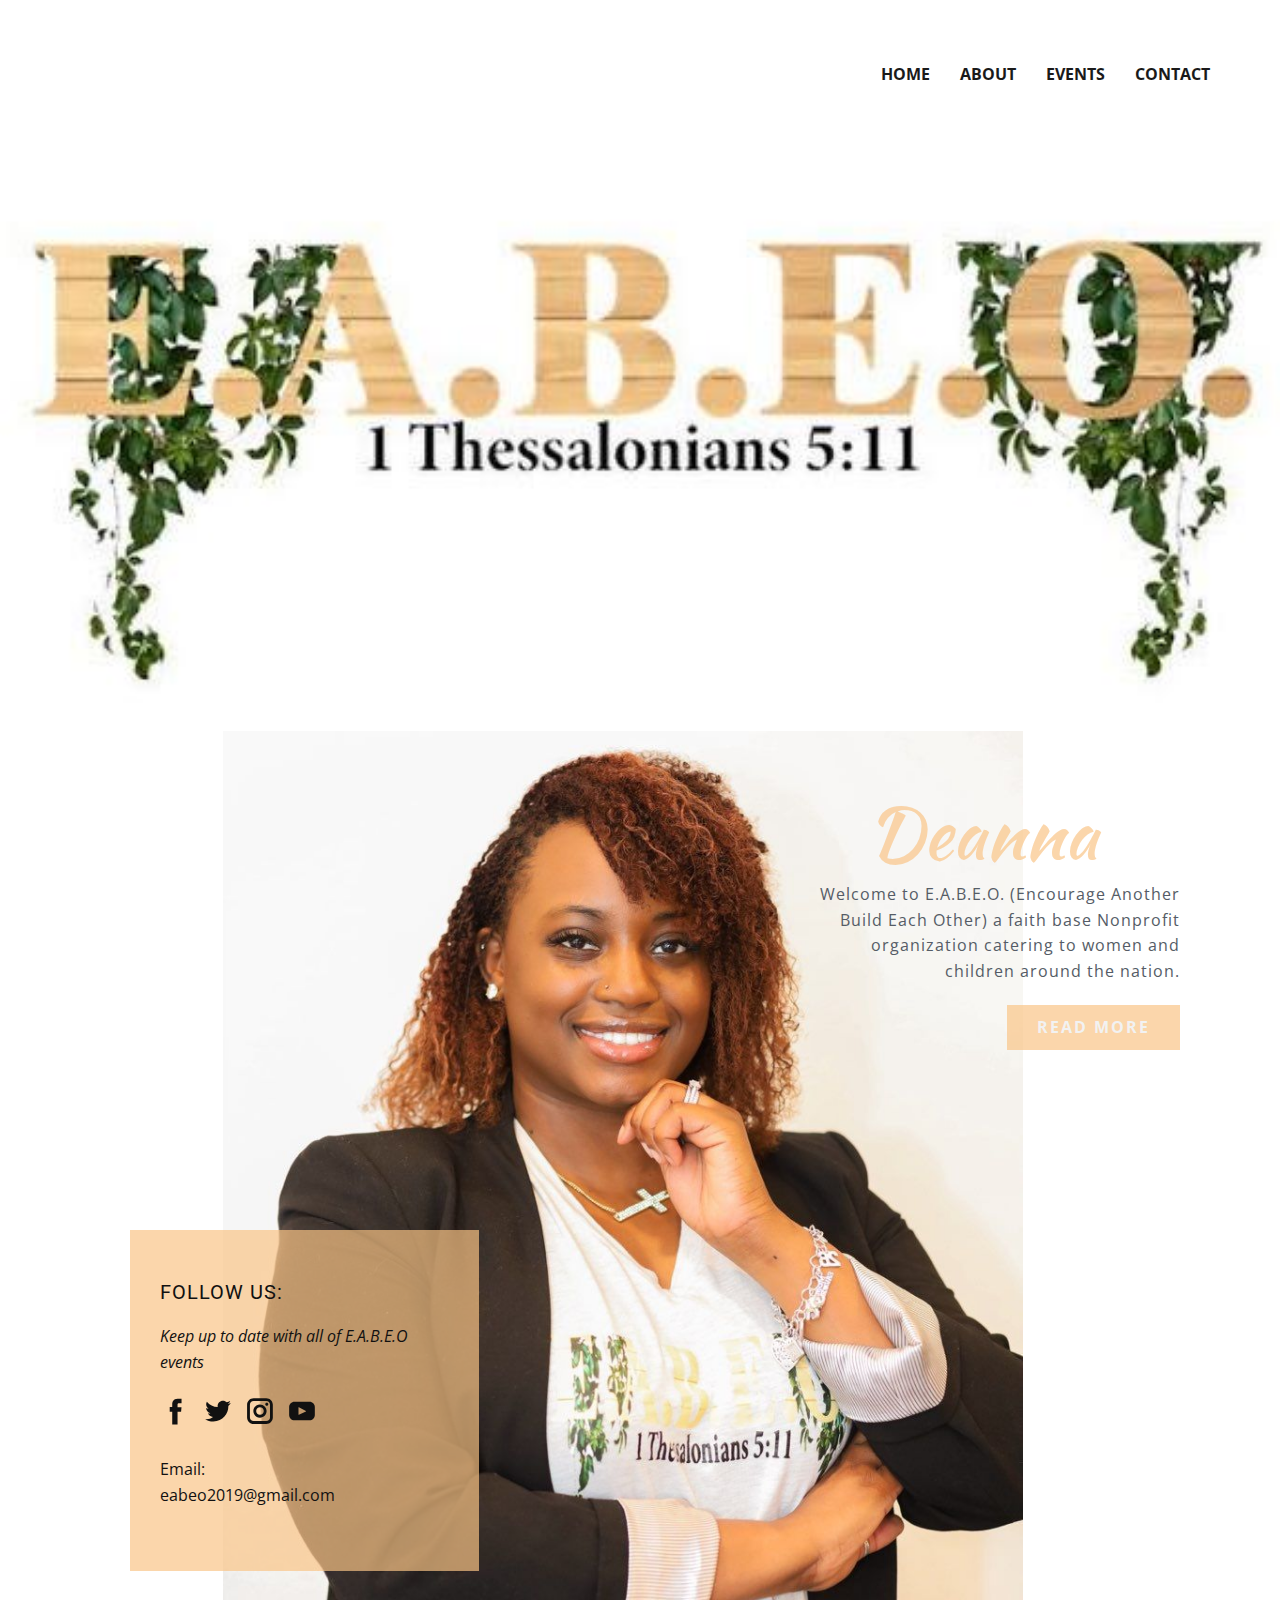
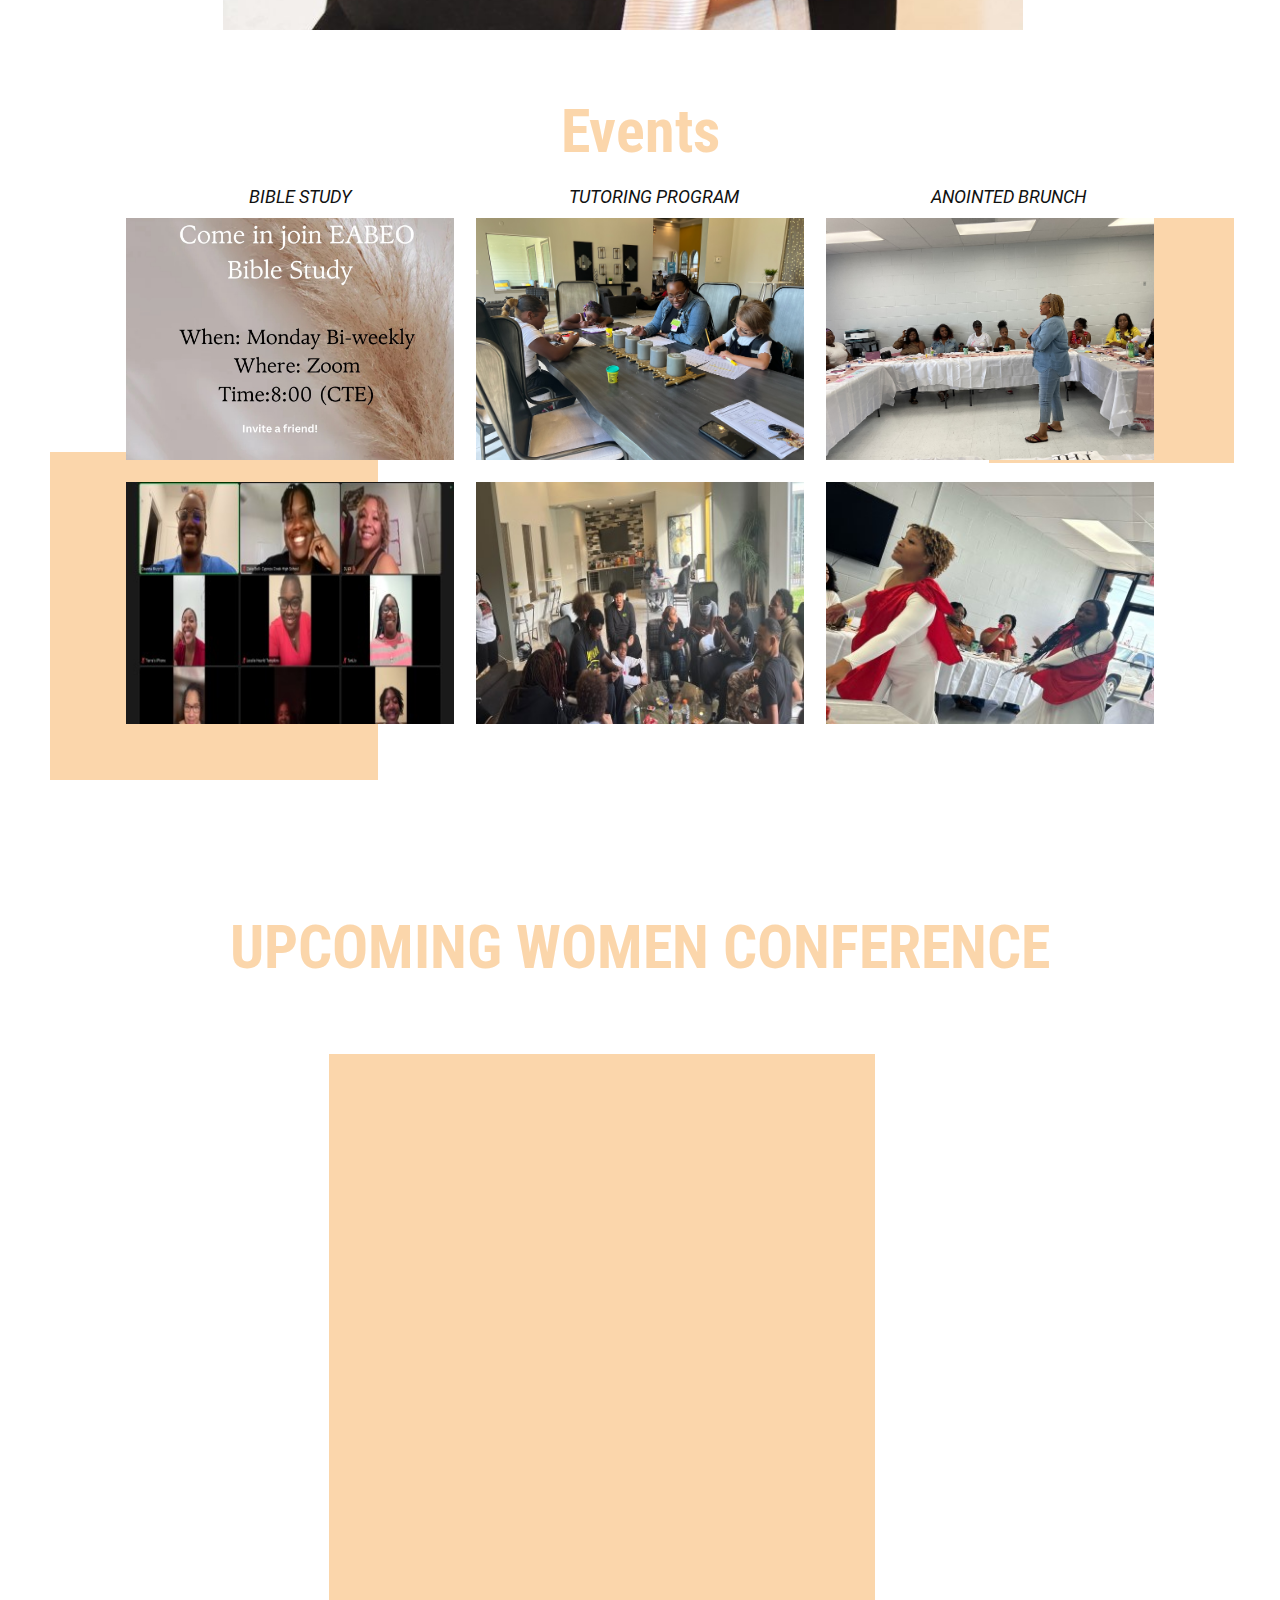
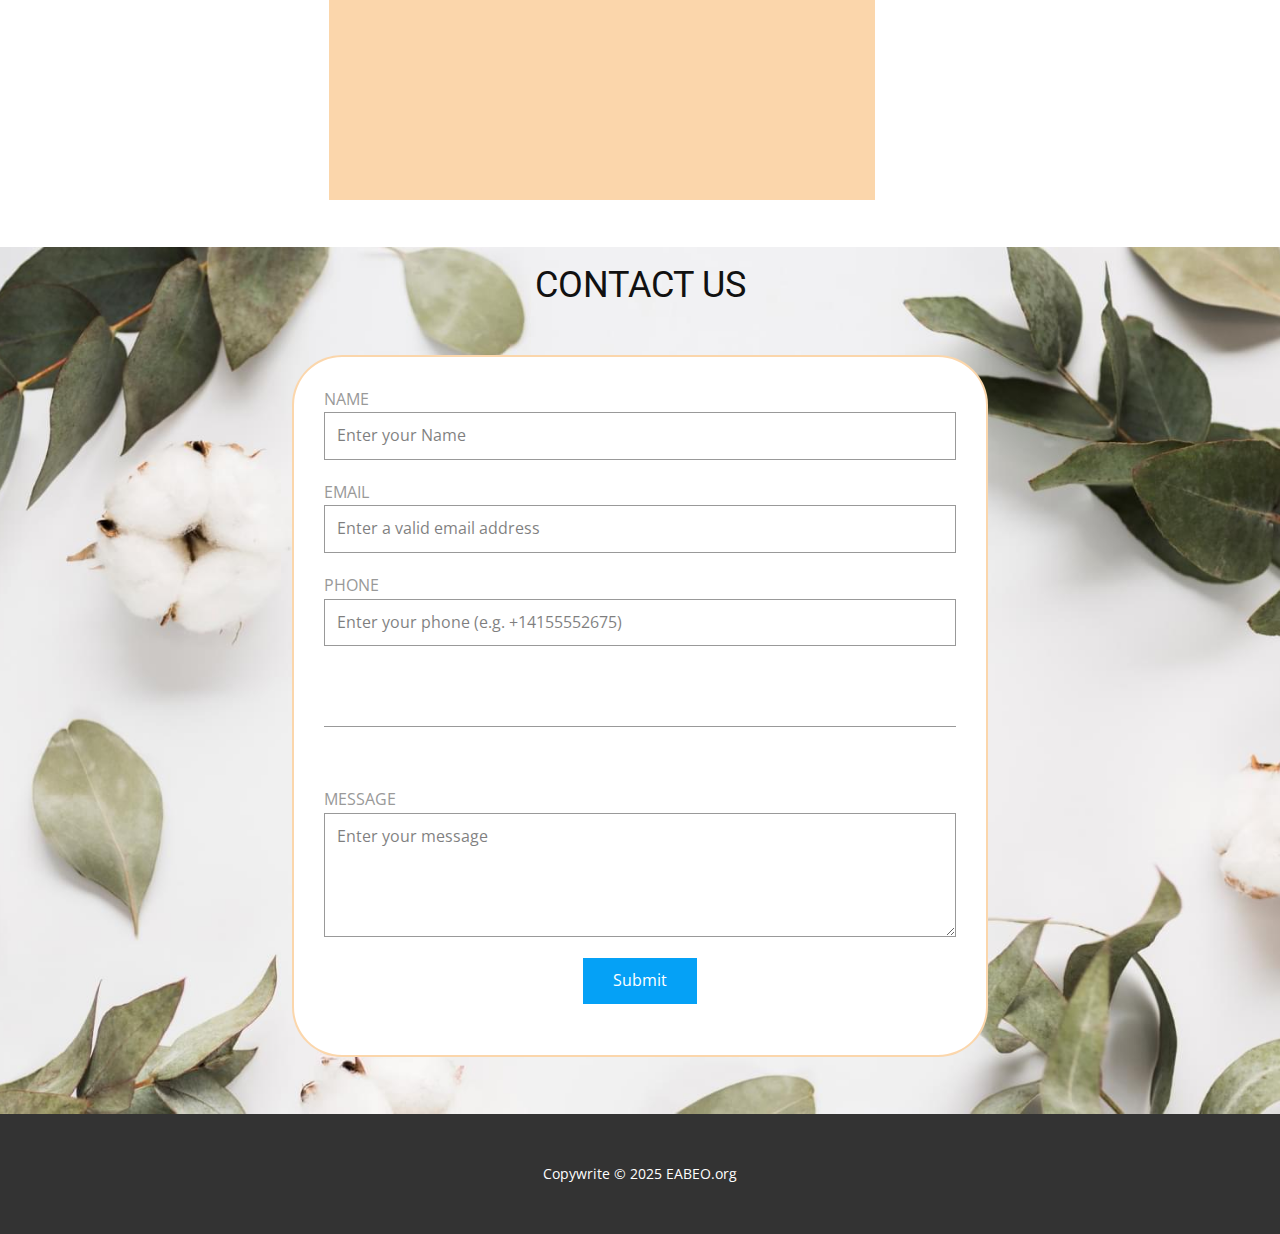
==== Copy-of-Home.html @ b0506875 "Add files via upload" ====
<!DOCTYPE html>
<html style="font-size: 16px;" lang="en"><head>
    <meta name="viewport" content="width=device-width, initial-scale=1.0">
    <meta charset="utf-8">
    <meta name="keywords" content="">
    <meta name="description" content="">
    <title>Copy of Home</title>
    <link rel="stylesheet" href="nicepage.css" media="screen">
<link rel="stylesheet" href="Copy-of-Home.css" media="screen">
    <script class="u-script" type="text/javascript" src="jquery.js" defer=""></script>
    <script class="u-script" type="text/javascript" src="nicepage.js" defer=""></script>
    <meta name="generator" content="Nicepage 6.12.5, nicepage.com">
    <meta name="referrer" content="origin">
    <link id="u-theme-google-font" rel="stylesheet" href="https://fonts.googleapis.com/css?family=Roboto:100,100i,300,300i,400,400i,500,500i,700,700i,900,900i|Open+Sans:300,300i,400,400i,500,500i,600,600i,700,700i,800,800i">
    <link id="u-page-google-font" rel="stylesheet" href="https://fonts.googleapis.com/css?family=Roboto+Condensed:100,100i,200,200i,300,300i,400,400i,500,500i,600,600i,700,700i,800,800i,900,900i|Kaushan+Script:400">
    
    
    
    
    
    
    
    
    
    <script type="application/ld+json">{
		"@context": "http://schema.org",
		"@type": "Organization",
		"name": "EABEO"
}</script>
    <meta name="theme-color" content="#05a1f6">
    <meta property="og:title" content="Copy of Home">
    <meta property="og:description" content="">
    <meta property="og:type" content="website">
  <script>
    function gdprConfirmed() {
        return true;
    }
    function dynamicLoadScript(src) {
        var script = document.createElement('script');
        script.src = src && typeof src === 'string' ? src : 'https://www.google.com/recaptcha/api.js?render=6LdjhcspAAAAAKg4_HWGL-k2EGa_H5DyIybH3ygH';
        script.async = true;
        document.body.appendChild(script);
        script.onload = function() {
            let event = new CustomEvent("recaptchaLoaded");
            document.dispatchEvent(event);
        };
    }
    document.addEventListener('DOMContentLoaded', function () {
        var confirmButton = document.querySelector('.u-cookies-consent .u-button-confirm');
        if (confirmButton) {
            confirmButton.onclick = dynamicLoadScript;
        }
    });
    </script>
    <script>
        document.addEventListener("DOMContentLoaded", function(){
            if (!gdprConfirmed()) {
                return;
            }
            dynamicLoadScript('https://www.google.com/recaptcha/enterprise.js?render=6LdjhcspAAAAAKg4_HWGL-k2EGa_H5DyIybH3ygH');
        });
    </script>
    <script>
        document.addEventListener("recaptchaLoaded", function() {
            if (!gdprConfirmed()) {
                return;
            }
            (function (grecaptcha, sitekey, actions) {
                var recaptcha = {
                    execute: function (action, submitFormCb) {
                        try {
                            grecaptcha.execute(
                                sitekey,
                                {action: action}
                            ).then(function (token) {
                                var forms = document.getElementsByTagName('form');

                                for (var i = 0; i < forms.length; i++) {
                                    var fields = forms[i].getElementsByTagName('input');

                                    for (var j = 0; j < fields.length; j++) {
                                        var field = fields[j];

                                        if ('recaptchaResponse' === field.getAttribute('name')) {
                                            field.setAttribute('value', token);
                                            break;
                                        }
                                    }
                                }
                                submitFormCb();
                            });
                        } catch (e) {
                            var formError = document.querySelector('.u-form-send-error');

                            if (formError) {
                                formError.innerText = 'Site Owner Error: ' + e.message.replace(/:[\s\S]*/, '');
                                formError.style.display = 'block';
                            }
                        }
                    },

                    executeContact: function (submitFormCb) {
                        recaptcha.execute(actions['contact'], submitFormCb);
                    }
                };

                window.recaptchaObject = recaptcha;
            })(
                
                grecaptcha.enterprise,
                '6LdjhcspAAAAAKg4_HWGL-k2EGa_H5DyIybH3ygH',
                {'contact': 'contact'}
            );
        });
    </script>
<meta data-intl-tel-input-cdn-path="intlTelInput/"></head>
  <body data-path-to-root="./" data-include-products="false" class="u-body u-xl-mode" data-lang="en"><header class="u-clearfix u-header u-header" id="sec-fe09"><div class="u-clearfix u-sheet u-sheet-1">
        <nav class="u-menu u-menu-one-level u-offcanvas u-menu-1">
          <div class="menu-collapse" style="font-size: 1rem; letter-spacing: 0px; font-weight: 700; text-transform: uppercase;">
            <a class="u-border-2 u-border-active-black u-border-hover-palette-1-base u-border-no-left u-border-no-right u-border-no-top u-button-style u-custom-left-right-menu-spacing u-custom-padding-bottom u-custom-top-bottom-menu-spacing u-nav-link u-text-active-black u-text-grey-90 u-text-hover-grey-90" href="#">
              <svg class="u-svg-link" viewBox="0 0 24 24"><use xlink:href="#menu-hamburger"></use></svg>
              <svg class="u-svg-content" version="1.1" id="menu-hamburger" viewBox="0 0 16 16" x="0px" y="0px" xmlns:xlink="http://www.w3.org/1999/xlink" xmlns="http://www.w3.org/2000/svg"><g><rect y="1" width="16" height="2"></rect><rect y="7" width="16" height="2"></rect><rect y="13" width="16" height="2"></rect>
</g></svg>
            </a>
          </div>
          <div class="u-custom-menu u-nav-container">
            <ul class="u-nav u-spacing-30 u-unstyled u-nav-1"><li class="u-nav-item"><a class="u-border-2 u-border-active-black u-border-hover-palette-1-base u-border-no-left u-border-no-right u-border-no-top u-button-style u-nav-link u-text-active-black u-text-grey-90 u-text-hover-grey-90" href="Home.html" style="padding: 10px 0px;">Home</a>
</li><li class="u-nav-item"><a class="u-border-2 u-border-active-black u-border-hover-palette-1-base u-border-no-left u-border-no-right u-border-no-top u-button-style u-nav-link u-text-active-black u-text-grey-90 u-text-hover-grey-90" href="Home.html#carousel_e251" style="padding: 10px 0px;">About</a>
</li><li class="u-nav-item"><a class="u-border-2 u-border-active-black u-border-hover-palette-1-base u-border-no-left u-border-no-right u-border-no-top u-button-style u-nav-link u-text-active-black u-text-grey-90 u-text-hover-grey-90" href="Home.html#carousel_e251" style="padding: 10px 0px;">Events</a>
</li><li class="u-nav-item"><a class="u-border-2 u-border-active-black u-border-hover-palette-1-base u-border-no-left u-border-no-right u-border-no-top u-button-style u-nav-link u-text-active-black u-text-grey-90 u-text-hover-grey-90" href="Home.html#carousel_9c77" style="padding: 10px 0px;">Contact</a>
</li></ul>
          </div>
          <div class="u-custom-menu u-nav-container-collapse">
            <div class="u-black u-container-style u-inner-container-layout u-opacity u-opacity-95 u-sidenav">
              <div class="u-inner-container-layout u-sidenav-overflow">
                <div class="u-menu-close"></div>
                <ul class="u-align-center u-nav u-popupmenu-items u-unstyled u-nav-2"><li class="u-nav-item"><a class="u-button-style u-nav-link" href="Home.html">Home</a>
</li><li class="u-nav-item"><a class="u-button-style u-nav-link" href="Home.html#carousel_e251">About</a>
</li><li class="u-nav-item"><a class="u-button-style u-nav-link" href="Home.html#carousel_e251">Events</a>
</li><li class="u-nav-item"><a class="u-button-style u-nav-link" href="Home.html#carousel_9c77">Contact</a>
</li></ul>
              </div>
            </div>
            <div class="u-black u-menu-overlay u-opacity u-opacity-70"></div>
          </div>
        </nav>
      </div></header> 
    <section class="u-align-center u-clearfix u-image u-section-1" id="carousel_c78f" data-image-width="576" data-image-height="576">
      <div class="u-clearfix u-sheet u-valign-middle-md u-valign-middle-sm u-sheet-1"></div>
    </section>
    <section class="u-clearfix u-section-2" id="carousel_2db0">
      <div class="u-clearfix u-sheet u-valign-middle-lg u-valign-middle-md u-valign-middle-sm u-valign-middle-xs u-sheet-1">
        <img class="u-expanded-width-sm u-expanded-width-xs u-image u-image-1" src="images/_image000000_.jpg" data-image-width="852" data-image-height="1280">
        <div class="data-layout-selected u-clearfix u-expanded-width-md u-expanded-width-sm u-expanded-width-xs u-gutter-16 u-layout-wrap u-layout-wrap-1">
          <div class="u-gutter-0 u-layout">
            <div class="u-layout-row">
              <div class="u-size-14-sm u-size-14-xs u-size-20-xl u-size-24-lg u-size-60-md">
                <div class="u-layout-col">
                  <div class="u-align-left-lg u-align-left-xl u-container-style u-layout-cell u-left-cell u-opacity u-opacity-50 u-size-30 u-layout-cell-1">
                    <div class="u-container-layout u-valign-top u-container-layout-1">
                      <h1 class="u-align-center-md u-align-center-sm u-align-center-xs u-align-right-lg u-align-right-xl u-custom-font u-hidden-lg u-hidden-xl u-text u-text-custom-color-2 u-title u-text-1">DeAnna </h1>
                      <p class="u-align-left u-hidden-lg u-hidden-xl u-text u-text-palette-5-dark-2 u-text-2">Welcome to E.A.B.E.O.&nbsp;<br>(Encourage Another Build Each Other) a faith base Nonprofit organization catering to women and children around the nation. 
                      </p>
                      <a href="#sec-bf17" class="u-btn u-btn-rectangle u-button-style u-custom-color-2 u-dialog-link u-hidden-lg u-hidden-xl u-hover-custom-color-1 u-radius-0 u-text-grey-5 u-btn-1">Read more</a>
                    </div>
                  </div>
                  <div class="u-align-left u-container-style u-custom-color-2 u-layout-cell u-left-cell u-size-30 u-layout-cell-2">
                    <div class="u-container-layout u-container-layout-2">
                      <h5 class="u-text u-text-3">Follow us:</h5>
                      <p class="u-text u-text-4">Keep up to date with all of E.A.B.E.O events</p>
                      <div class="u-social-icons u-spacing-10 u-social-icons-1">
                        <a class="u-social-url" target="_blank" href="https://www.facebook.com/profile.php?id=61555780951943&amp;mibextid=LQQJ4d" title="https://www.facebook.com/profile.php?id=61555780951943&amp;mibextid=LQQJ4d"><span class="u-icon u-icon-circle u-social-facebook u-social-icon u-icon-1"><svg class="u-svg-link" preserveAspectRatio="xMidYMin slice" viewBox="0 0 112 112" style=""><use xlink:href="#svg-74eb"></use></svg><svg x="0px" y="0px" viewBox="0 0 112 112" id="svg-74eb" class="u-svg-content"><path d="M75.5,28.8H65.4c-1.5,0-4,0.9-4,4.3v9.4h13.9l-1.5,15.8H61.4v45.1H42.8V58.3h-8.8V42.4h8.8V32.2 c0-7.4,3.4-18.8,18.8-18.8h13.8v15.4H75.5z"></path></svg></span>
                        </a>
                        <a class="u-social-url" target="_blank" href=""><span class="u-icon u-icon-circle u-social-icon u-social-twitter u-icon-2"><svg class="u-svg-link" preserveAspectRatio="xMidYMin slice" viewBox="0 0 112 112" style=""><use xlink:href="#svg-0f3d"></use></svg><svg x="0px" y="0px" viewBox="0 0 112 112" id="svg-0f3d" class="u-svg-content"><path d="M92.2,38.2c0,0.8,0,1.6,0,2.3c0,24.3-18.6,52.4-52.6,52.4c-10.6,0.1-20.2-2.9-28.5-8.2 c1.4,0.2,2.9,0.2,4.4,0.2c8.7,0,16.7-2.9,23-7.9c-8.1-0.2-14.9-5.5-17.3-12.8c1.1,0.2,2.4,0.2,3.4,0.2c1.6,0,3.3-0.2,4.8-0.7 c-8.4-1.6-14.9-9.2-14.9-18c0-0.2,0-0.2,0-0.2c2.5,1.4,5.4,2.2,8.4,2.3c-5-3.3-8.3-8.9-8.3-15.4c0-3.4,1-6.5,2.5-9.2 c9.1,11.1,22.7,18.5,38,19.2c-0.2-1.4-0.4-2.8-0.4-4.3c0.1-10,8.3-18.2,18.5-18.2c5.4,0,10.1,2.2,13.5,5.7c4.3-0.8,8.1-2.3,11.7-4.5 c-1.4,4.3-4.3,7.9-8.1,10.1c3.7-0.4,7.3-1.4,10.6-2.9C98.9,32.3,95.7,35.5,92.2,38.2z"></path></svg></span>
                        </a>
                        <a class="u-social-url" target="_blank" href=""><span class="u-icon u-icon-circle u-social-icon u-social-instagram u-icon-3"><svg class="u-svg-link" preserveAspectRatio="xMidYMin slice" viewBox="0 0 112 112" style=""><use xlink:href="#svg-8d42"></use></svg><svg x="0px" y="0px" viewBox="0 0 112 112" id="svg-8d42" class="u-svg-content"><path d="M55.9,32.9c-12.8,0-23.2,10.4-23.2,23.2s10.4,23.2,23.2,23.2s23.2-10.4,23.2-23.2S68.7,32.9,55.9,32.9z M55.9,69.4c-7.4,0-13.3-6-13.3-13.3c-0.1-7.4,6-13.3,13.3-13.3s13.3,6,13.3,13.3C69.3,63.5,63.3,69.4,55.9,69.4z"></path><path d="M79.7,26.8c-3,0-5.4,2.5-5.4,5.4s2.5,5.4,5.4,5.4c3,0,5.4-2.5,5.4-5.4S82.7,26.8,79.7,26.8z"></path><path d="M78.2,11H33.5C21,11,10.8,21.3,10.8,33.7v44.7c0,12.6,10.2,22.8,22.7,22.8h44.7c12.6,0,22.7-10.2,22.7-22.7 V33.7C100.8,21.1,90.6,11,78.2,11z M91,78.4c0,7.1-5.8,12.8-12.8,12.8H33.5c-7.1,0-12.8-5.8-12.8-12.8V33.7 c0-7.1,5.8-12.8,12.8-12.8h44.7c7.1,0,12.8,5.8,12.8,12.8V78.4z"></path></svg></span>
                        </a>
                        <a class="u-social-url" target="_blank" href="#"><span class="u-icon u-icon-circle u-social-icon u-social-youtube u-icon-4"><svg class="u-svg-link" preserveAspectRatio="xMidYMin slice" viewBox="0 0 112 112" style=""><use xlink:href="#svg-e4c0"></use></svg><svg x="0px" y="0px" viewBox="0 0 112 112" id="svg-e4c0" class="u-svg-content"><path d="M82.3,24H29.7C19.3,24,11,32.5,11,43v26.7c0,10.5,8.3,19,18.7,19h52.5c10.3,0,18.7-8.5,18.7-19V43 C101,32.5,92.7,24,82.3,24L82.3,24z M69.7,57.6L45.1,69.5c-0.7,0.2-1.4-0.2-1.4-0.8V44.1c0-0.7,0.8-1.3,1.4-0.8l24.6,12.6 C70.4,56.2,70.4,57.3,69.7,57.6L69.7,57.6z"></path></svg></span>
                        </a>
                      </div>
                      <p class="u-text u-text-5">Email:&nbsp;<br>eabeo2019@gmail.com
                      </p>
                    </div>
                  </div>
                </div>
              </div>
              <div class="u-size-13-xl u-size-19-sm u-size-19-xs u-size-30-md u-size-8-lg">
                <div class="u-layout-row">
                  <div class="u-container-style u-hidden-md u-hidden-sm u-hidden-xs u-layout-cell u-size-60 u-layout-cell-3">
                    <div class="u-container-layout u-container-layout-3"></div>
                  </div>
                </div>
              </div>
              <div class="u-size-27-sm u-size-27-xl u-size-27-xs u-size-28-lg u-size-30-md">
                <div class="u-layout-row">
                  <div class="u-align-left-lg u-align-left-md u-align-left-sm u-align-left-xs u-container-style u-hidden-md u-hidden-sm u-hidden-xs u-layout-cell u-right-cell u-size-60 u-layout-cell-4">
                    <div class="u-container-layout u-valign-top-xl u-container-layout-4">
                      <h1 class="u-align-center-xl u-custom-font u-text u-text-custom-color-2 u-title u-text-6"> Deanna </h1>
                      <p class="u-align-right-xl u-text u-text-palette-5-dark-2 u-text-7">Welcome to E.A.B.E.O. (Encourage Another<br>Build Each Other) a faith base Nonprofit organization catering to women and children around the nation. 
                      </p>
                      <a href="#sec-bf17" class="u-btn u-btn-rectangle u-button-style u-custom-color-2 u-dialog-link u-hover-custom-color-1 u-radius-0 u-text-grey-5 u-btn-2">rEAD more</a>
                    </div>
                  </div>
                </div>
              </div>
            </div>
          </div>
        </div>
      </div>
    </section>
    <section class="u-align-center u-clearfix u-white u-section-3" id="carousel_e251">
      <div class="u-clearfix u-sheet u-sheet-1">
        <h1 class="u-text u-text-custom-color-2 u-text-1">Events<br>
        </h1>
        <div class="u-expanded-width-md u-expanded-width-sm u-expanded-width-xs u-layout-grid u-list u-list-1">
          <div class="u-repeater u-repeater-1">
            <div class="u-align-center-md u-align-center-sm u-align-center-xs u-container-style u-list-item u-repeater-item">
              <div class="u-container-layout u-similar-container u-container-layout-1">
                <h6 class="u-custom-item u-text u-text-2">BIBLE STUDY </h6>
              </div>
            </div>
            <div class="u-align-center-md u-align-center-sm u-align-center-xs u-container-style u-list-item u-repeater-item">
              <div class="u-container-layout u-similar-container u-container-layout-2">
                <h6 class="u-custom-item u-text u-text-3">TUTORING<span style="font-style: italic;"></span> PROGRAM 
                </h6>
              </div>
            </div>
            <div class="u-align-center-md u-align-center-sm u-align-center-xs u-container-style u-list-item u-repeater-item">
              <div class="u-container-layout u-similar-container u-container-layout-3">
                <h6 class="u-custom-item u-text u-text-4"> ANOINTED BRUNCH </h6>
              </div>
            </div>
          </div>
        </div>
        <div class="u-custom-color-2 u-preserve-proportions u-shape u-shape-rectangle u-shape-1"></div>
        <div class="u-custom-color-2 u-preserve-proportions u-shape u-shape-rectangle u-shape-2"></div>
        <div class="u-expanded-width-md u-expanded-width-sm u-expanded-width-xs u-list u-list-2">
          <div class="u-repeater u-repeater-2">
            <div class="u-align-left u-container-style u-image u-list-item u-repeater-item u-image-1" data-image-width="1148" data-image-height="1130">
              <div class="u-container-layout u-similar-container u-container-layout-4"></div>
            </div>
            <div class="u-align-left u-container-style u-image u-list-item u-repeater-item u-image-2" data-image-width="1600" data-image-height="1200">
              <div class="u-container-layout u-similar-container u-container-layout-5"></div>
            </div>
            <div class="u-align-left u-container-style u-image u-list-item u-repeater-item u-image-3" data-image-width="1600" data-image-height="1200">
              <div class="u-container-layout u-similar-container u-container-layout-6"></div>
            </div>
            <div class="u-align-left u-container-style u-image u-list-item u-repeater-item u-image-4" data-image-width="340" data-image-height="382">
              <div class="u-container-layout u-similar-container u-container-layout-7"></div>
            </div>
            <div class="u-align-left u-container-style u-image u-list-item u-repeater-item u-image-5" data-image-width="340" data-image-height="382">
              <div class="u-container-layout u-similar-container u-container-layout-8"></div>
            </div>
            <div class="u-align-left u-container-style u-image u-list-item u-repeater-item u-image-6" data-image-width="340" data-image-height="382">
              <div class="u-container-layout u-similar-container u-container-layout-9"></div>
            </div>
          </div>
        </div>
        <h1 class="u-text u-text-custom-color-2 u-text-default u-text-5">UPCOMING WOMEN CONFERENCE</h1>
      </div>
    </section>
    <section class="u-clearfix u-white u-section-4" id="sec-9469">
      <div class="u-clearfix u-sheet u-sheet-1">
        <div class="custom-expanded u-custom-color-2 u-shape u-shape-rectangle u-shape-1"></div>
        <div class="u-align-left-lg u-align-left-md u-align-left-sm u-align-left-xl u-container-style u-expanded-width-md u-expanded-width-sm u-expanded-width-xs u-group u-image u-image-contain u-image-1" data-image-width="1080" data-image-height="1080">
          <div class="u-container-layout u-container-layout-1"></div>
        </div>
      </div>
    </section>
    <section class="u-clearfix u-image u-section-5" id="carousel_9c77" data-image-width="1500" data-image-height="1000">
      <div class="u-clearfix u-sheet u-sheet-1">
        <h2 class="u-text u-text-default u-text-1">CONTACT US </h2>
        <div class="u-border-2 u-border-custom-color-2 u-form u-radius-50 u-white u-form-1">
          <form action="https://forms.nicepagesrv.com/v2/form/process" class="u-clearfix u-form-spacing-20 u-form-vertical u-inner-form" source="email" name="form" style="padding: 30px;">
            <div class="u-form-group u-form-name">
              <label for="name-7dcd" class="u-label u-text-grey-40 u-label-1">Name</label>
              <input type="text" placeholder="Enter your Name" id="name-7dcd" name="name" class="u-border-grey-40 u-input u-input-rectangle" required="">
            </div>
            <div class="u-form-email u-form-group">
              <label for="email-7dcd" class="u-label u-text-grey-40 u-label-2">Email</label>
              <input type="email" placeholder="Enter a valid email address" id="email-7dcd" name="email" class="u-border-grey-40 u-input u-input-rectangle" required="">
            </div>
            <div class="u-form-group u-form-phone u-form-group-3">
              <label for="phone-907f" class="u-label u-text-grey-40 u-label-3">Phone</label>
              <input type="tel" pattern="\+?\d{0,3}[\s\(\-]?([0-9]{2,3})[\s\)\-]?([\s\-]?)([0-9]{3})[\s\-]?([0-9]{2})[\s\-]?([0-9]{2})" placeholder="Enter your phone (e.g. +14155552675)" id="phone-907f" name="phone" class="u-border-grey-40 u-input u-input-rectangle" required="">
            </div>
            <div class="u-border-1 u-border-grey-40 u-form-group u-form-line u-line u-line-horizontal u-line-1"></div>
            <div class="u-form-group u-form-message">
              <label for="message-7dcd" class="u-label u-text-grey-40 u-label-4">Message</label>
              <textarea placeholder="Enter your message" rows="4" cols="50" id="message-7dcd" name="message" class="u-border-grey-40 u-input u-input-rectangle" required=""></textarea>
            </div>
            <div class="u-align-center u-form-group u-form-submit">
              <a href="#" class="u-btn u-btn-submit u-button-style">Submit</a>
              <input type="submit" value="submit" class="u-form-control-hidden">
            </div>
            <div class="u-form-send-message u-form-send-success"> Thank you! Your message has been sent. </div>
            <div class="u-form-send-error u-form-send-message"> Unable to send your message. Please fix errors then try again. </div>
            <input type="hidden" value="" name="recaptchaResponse">
            <input type="hidden" name="formServices" value="603e1dfa-aa72-d399-77da-f978f04fb08f;">
            <input type="hidden" name="siteKey" value="6LdjhcspAAAAAKg4_HWGL-k2EGa_H5DyIybH3ygH">
          </form>
        </div>
      </div>
    </section>
    
    
    
    
    
    <footer class="u-align-center u-clearfix u-footer u-grey-80 u-footer" id="sec-9ddf"><div class="u-clearfix u-sheet u-sheet-1">
        <p class="u-small-text u-text u-text-variant u-text-1">Copywrite © 2025 EABEO​.org</p>
      </div></footer>
  <section class="u-black u-clearfix u-container-style u-dialog-block u-opacity u-opacity-70 u-dialog-section-10" id="sec-bf17">
      <div class="u-container-style u-dialog u-image u-image-1" data-image-width="1500" data-image-height="1000">
        <div class="u-container-layout u-container-layout-1">
          <h4 class="u-align-center u-custom-font u-text u-text-1">ABOUT </h4>
          <p class="u-text u-text-2">As the founder of E.A.B.E.O. which God instructed me to create in April of 2020. 1 remember sitting with two of my closest friends DaZha' and Mariel in the closet over the phone reading our bibles. Learning who God was to us during that season. Then woman of three became a nation! I am so honored that God has chosen me as he instructed for many women my age to learn about who God really is. EABEO is none of me and all of Him. I pray that God continues to order our footsteps as we evolve until the kingdom women God has us to be. </p>
        </div><button class="u-dialog-close-button u-icon u-text-grey-40 u-icon-1"><svg class="u-svg-link" preserveAspectRatio="xMidYMin slice" viewBox="0 0 16 16" style=""><use xmlns:xlink="http://www.w3.org/1999/xlink" xlink:href="#svg-efe9"></use></svg><svg xmlns="http://www.w3.org/2000/svg" xmlns:xlink="http://www.w3.org/1999/xlink" version="1.1" xml:space="preserve" class="u-svg-content" viewBox="0 0 16 16" x="0px" y="0px" id="svg-efe9"><rect x="7" y="0" transform="matrix(0.7071 -0.7071 0.7071 0.7071 -3.3138 8.0002)" width="2" height="16"></rect><rect x="0" y="7" transform="matrix(0.7071 -0.7071 0.7071 0.7071 -3.3138 8.0002)" width="16" height="2"></rect></svg></button>
      </div>
    </section><style>.u-dialog-section-10 .u-image-1 {
  width: 678px;
  min-height: 506px;
  height: auto;
  background-image: url("images/top-view-frame-leaves-branches.jpg");
  background-position: 50% 50%;
  margin: 160px auto 60px;
}

.u-dialog-section-10 .u-container-layout-1 {
  padding: 30px;
}

.u-dialog-section-10 .u-text-1 {
  width: 364px;
  font-family: "Kaushan Script";
  margin: 66px auto 0;
}

.u-dialog-section-10 .u-text-2 {
  margin: 15px 117px 0 137px;
}

.u-dialog-section-10 .u-icon-1 {
  width: 20px;
  height: 20px;
}

@media (max-width: 1199px) {
  .u-dialog-section-10 .u-text-2 {
    width: 364px;
  }
}

@media (max-width: 767px) {
  .u-dialog-section-10 .u-image-1 {
    width: 540px;
  }

  .u-dialog-section-10 .u-container-layout-1 {
    padding-left: 10px;
    padding-right: 10px;
  }

  .u-dialog-section-10 .u-text-2 {
    margin-left: 88px;
    margin-right: 68px;
  }
}

@media (max-width: 575px) {
  .u-dialog-section-10 .u-image-1 {
    width: 311px;
    min-height: 554px;
    margin-left: calc(((100% - 340px) / 2));
  }

  .u-dialog-section-10 .u-text-1 {
    width: 199px;
  }

  .u-dialog-section-10 .u-text-2 {
    width: auto;
    margin-top: 15px;
    margin-left: 0;
    margin-right: 0;
  }
}</style>
</body></html>
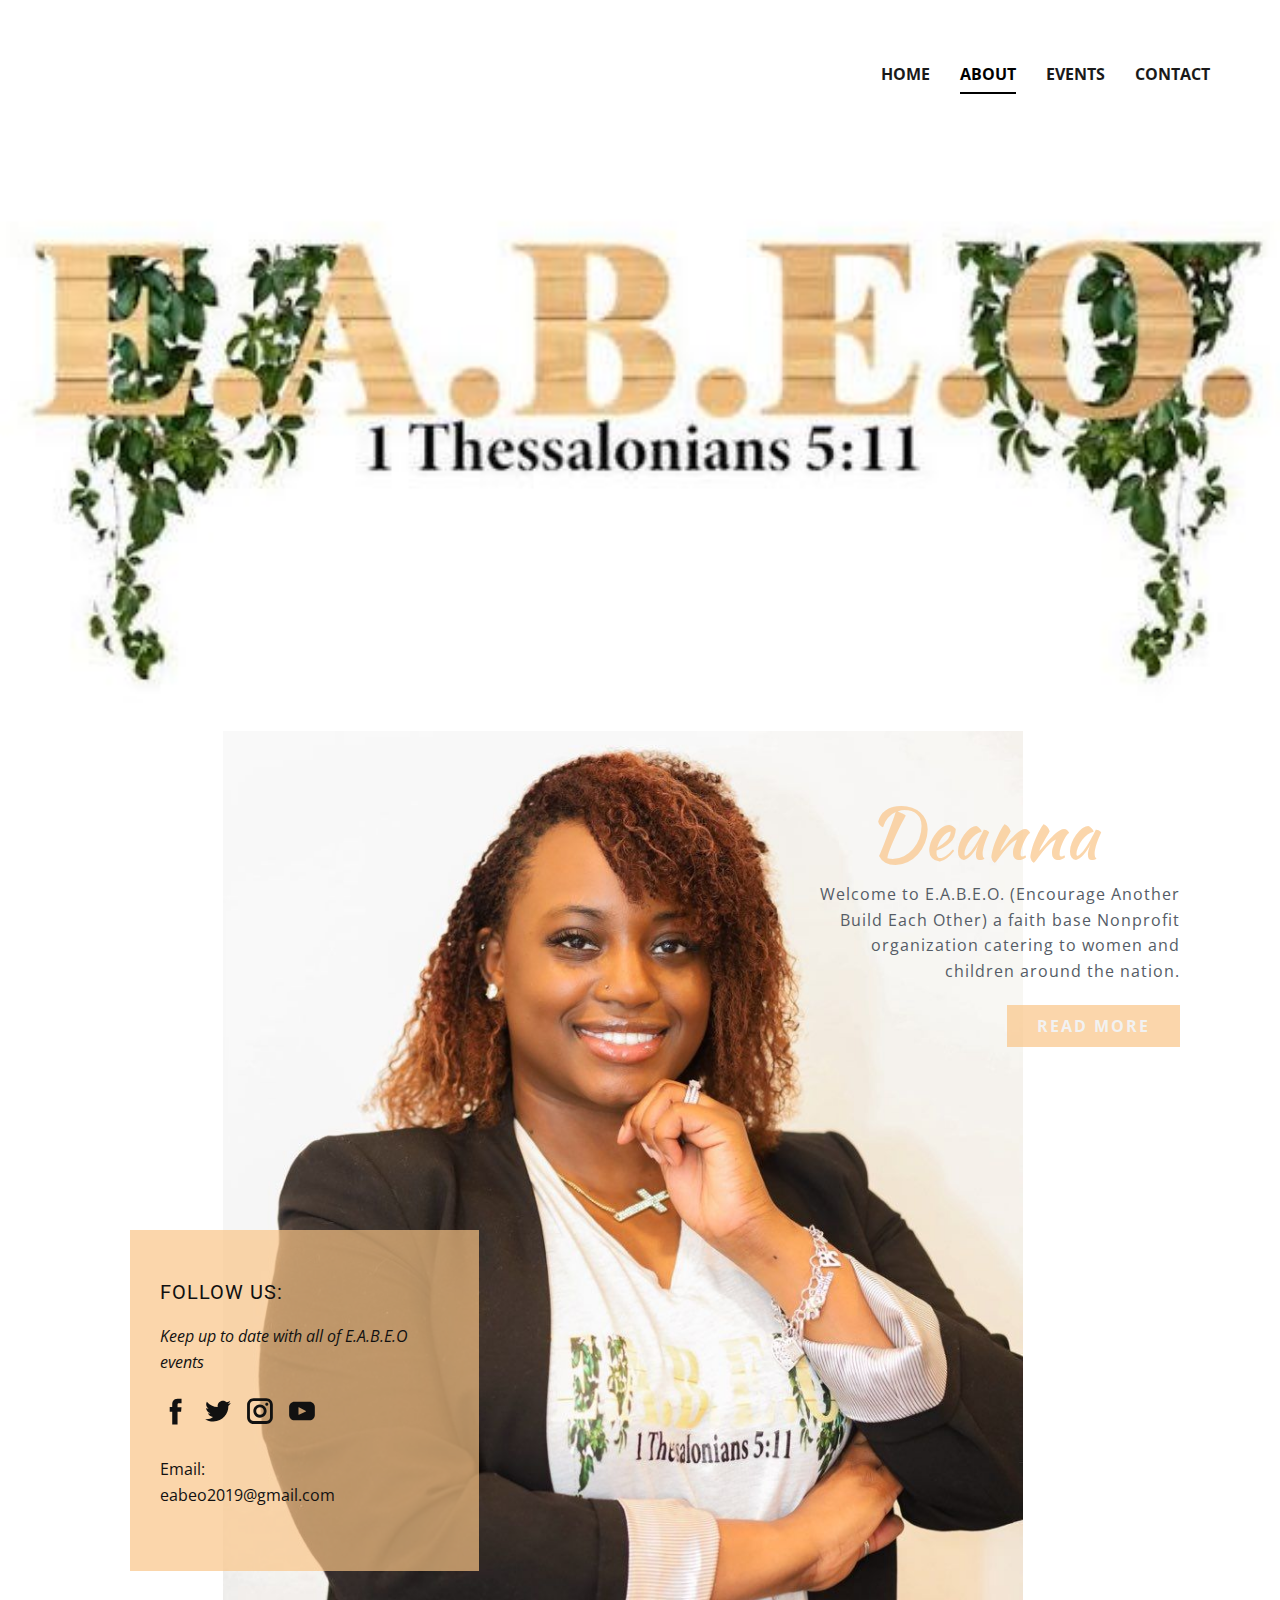
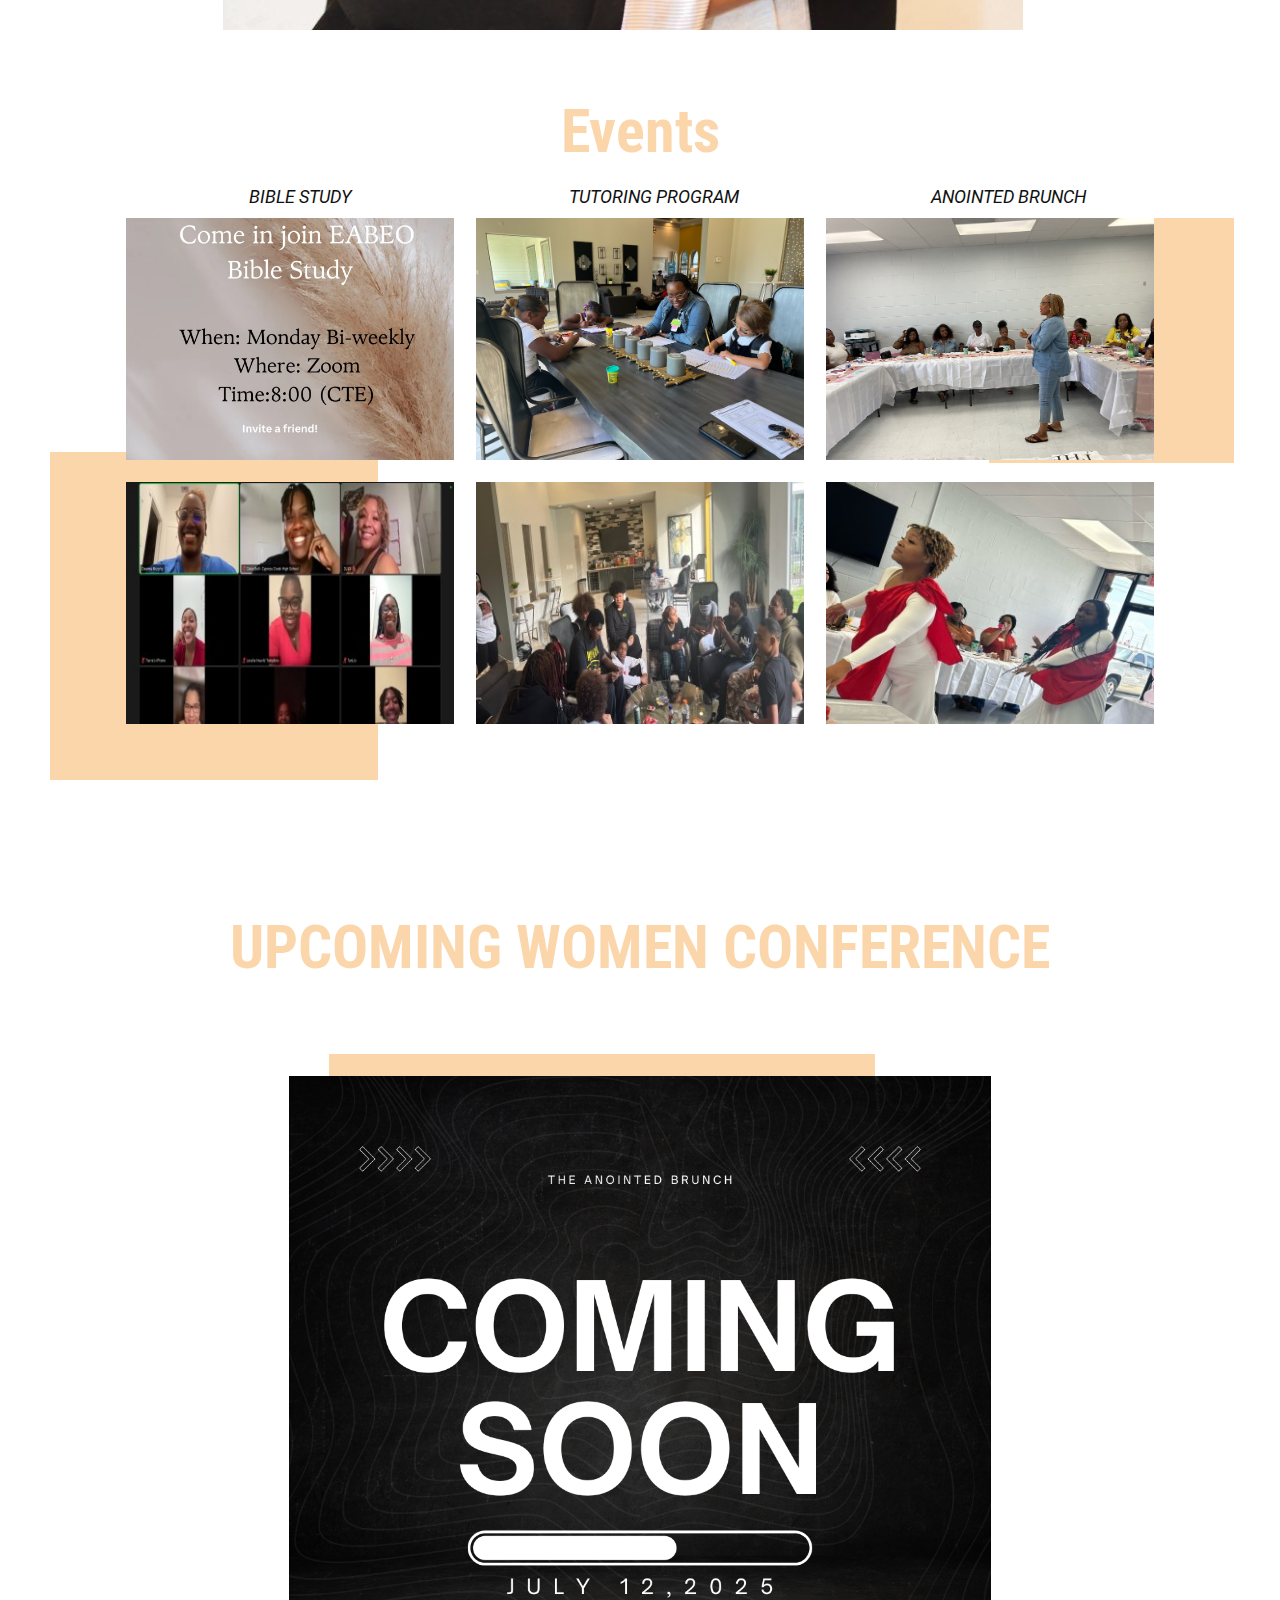
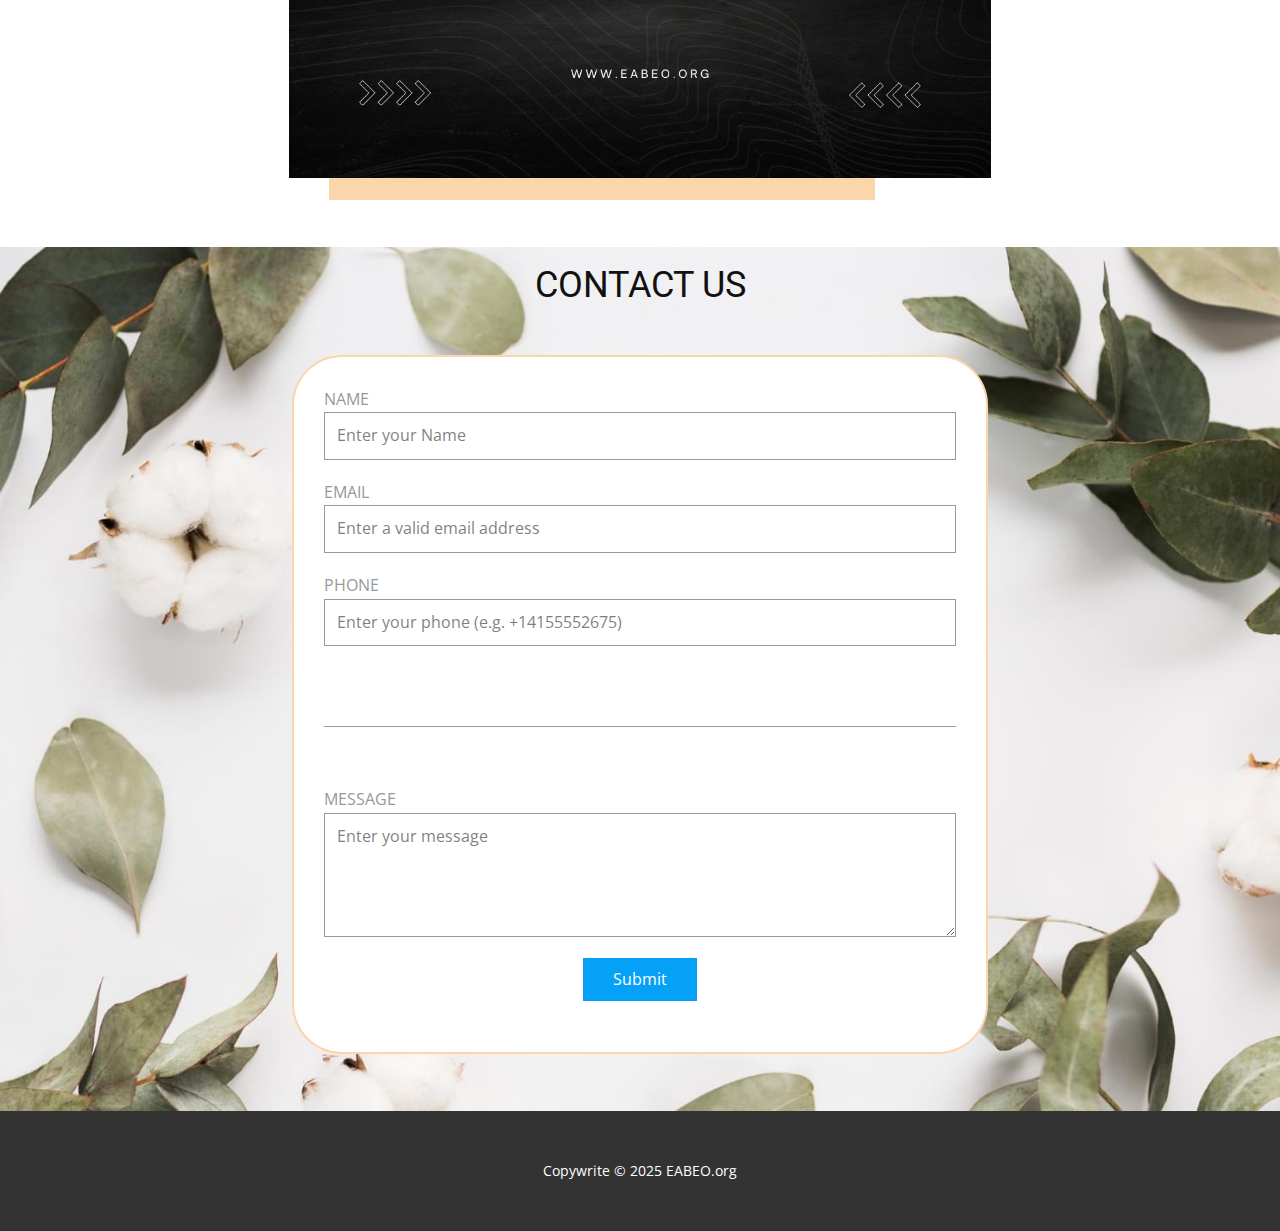
==== commit e6fb1d23: "Add files via upload" ====
--- a/Copy-of-Home.html
+++ b/Copy-of-Home.html
@@ -9,19 +9,18 @@
 <link rel="stylesheet" href="Copy-of-Home.css" media="screen">
     <script class="u-script" type="text/javascript" src="jquery.js" defer=""></script>
     <script class="u-script" type="text/javascript" src="nicepage.js" defer=""></script>
-    <meta name="generator" content="Nicepage 6.12.5, nicepage.com">
+    <meta name="generator" content="Nicepage 7.2.3, nicepage.com">
     <meta name="referrer" content="origin">
+    
+    
+    
+    
+    
+    
+    
+    
     <link id="u-theme-google-font" rel="stylesheet" href="https://fonts.googleapis.com/css?family=Roboto:100,100i,300,300i,400,400i,500,500i,700,700i,900,900i|Open+Sans:300,300i,400,400i,500,500i,600,600i,700,700i,800,800i">
     <link id="u-page-google-font" rel="stylesheet" href="https://fonts.googleapis.com/css?family=Roboto+Condensed:100,100i,200,200i,300,300i,400,400i,500,500i,600,600i,700,700i,800,800i,900,900i|Kaushan+Script:400">
-    
-    
-    
-    
-    
-    
-    
-    
-    
     <script type="application/ld+json">{
 		"@context": "http://schema.org",
 		"@type": "Organization",
@@ -35,9 +34,9 @@
     function gdprConfirmed() {
         return true;
     }
-    function dynamicLoadScript(src) {
+    function dynamicLoadScript() {
         var script = document.createElement('script');
-        script.src = src && typeof src === 'string' ? src : 'https://www.google.com/recaptcha/api.js?render=6LdjhcspAAAAAKg4_HWGL-k2EGa_H5DyIybH3ygH';
+        script.src = 'https://www.google.com/recaptcha/enterprise.js?render=6LdjhcspAAAAAKg4_HWGL-k2EGa_H5DyIybH3ygH';
         script.async = true;
         document.body.appendChild(script);
         script.onload = function() {
@@ -57,7 +56,7 @@
             if (!gdprConfirmed()) {
                 return;
             }
-            dynamicLoadScript('https://www.google.com/recaptcha/enterprise.js?render=6LdjhcspAAAAAKg4_HWGL-k2EGa_H5DyIybH3ygH');
+            dynamicLoadScript();
         });
     </script>
     <script>
@@ -69,24 +68,22 @@
                 var recaptcha = {
                     execute: function (action, submitFormCb) {
                         try {
-                            grecaptcha.execute(
-                                sitekey,
-                                {action: action}
-                            ).then(function (token) {
+                            grecaptcha.execute(sitekey, {action: action}).then(function (token) {
                                 var forms = document.getElementsByTagName('form');
 
                                 for (var i = 0; i < forms.length; i++) {
-                                    var fields = forms[i].getElementsByTagName('input');
-
-                                    for (var j = 0; j < fields.length; j++) {
-                                        var field = fields[j];
-
-                                        if ('recaptchaResponse' === field.getAttribute('name')) {
-                                            field.setAttribute('value', token);
-                                            break;
-                                        }
+                                    var response = forms[i].querySelector('[name="recaptchaResponse"]');
+
+                                    if (!response) {
+                                        response = document.createElement('input');
+                                        response.setAttribute('type', 'hidden');
+                                        response.setAttribute('name', 'recaptchaResponse');
+                                        forms[i].appendChild(response);
                                     }
+
+                                    response.setAttribute('value', token);
                                 }
+
                                 submitFormCb();
                             });
                         } catch (e) {
@@ -117,27 +114,27 @@
   <body data-path-to-root="./" data-include-products="false" class="u-body u-xl-mode" data-lang="en"><header class="u-clearfix u-header u-header" id="sec-fe09"><div class="u-clearfix u-sheet u-sheet-1">
         <nav class="u-menu u-menu-one-level u-offcanvas u-menu-1">
           <div class="menu-collapse" style="font-size: 1rem; letter-spacing: 0px; font-weight: 700; text-transform: uppercase;">
-            <a class="u-border-2 u-border-active-black u-border-hover-palette-1-base u-border-no-left u-border-no-right u-border-no-top u-button-style u-custom-left-right-menu-spacing u-custom-padding-bottom u-custom-top-bottom-menu-spacing u-nav-link u-text-active-black u-text-grey-90 u-text-hover-grey-90" href="#">
+            <a class="u-border-2 u-border-active-black u-border-hover-palette-1-base u-border-no-left u-border-no-right u-border-no-top u-button-style u-custom-left-right-menu-spacing u-custom-padding-bottom u-custom-top-bottom-menu-spacing u-hamburger-link u-nav-link u-text-active-black u-text-grey-90 u-text-hover-grey-90" href="#">
               <svg class="u-svg-link" viewBox="0 0 24 24"><use xlink:href="#menu-hamburger"></use></svg>
               <svg class="u-svg-content" version="1.1" id="menu-hamburger" viewBox="0 0 16 16" x="0px" y="0px" xmlns:xlink="http://www.w3.org/1999/xlink" xmlns="http://www.w3.org/2000/svg"><g><rect y="1" width="16" height="2"></rect><rect y="7" width="16" height="2"></rect><rect y="13" width="16" height="2"></rect>
 </g></svg>
             </a>
           </div>
           <div class="u-custom-menu u-nav-container">
-            <ul class="u-nav u-spacing-30 u-unstyled u-nav-1"><li class="u-nav-item"><a class="u-border-2 u-border-active-black u-border-hover-palette-1-base u-border-no-left u-border-no-right u-border-no-top u-button-style u-nav-link u-text-active-black u-text-grey-90 u-text-hover-grey-90" href="Home.html" style="padding: 10px 0px;">Home</a>
-</li><li class="u-nav-item"><a class="u-border-2 u-border-active-black u-border-hover-palette-1-base u-border-no-left u-border-no-right u-border-no-top u-button-style u-nav-link u-text-active-black u-text-grey-90 u-text-hover-grey-90" href="Home.html#carousel_e251" style="padding: 10px 0px;">About</a>
-</li><li class="u-nav-item"><a class="u-border-2 u-border-active-black u-border-hover-palette-1-base u-border-no-left u-border-no-right u-border-no-top u-button-style u-nav-link u-text-active-black u-text-grey-90 u-text-hover-grey-90" href="Home.html#carousel_e251" style="padding: 10px 0px;">Events</a>
-</li><li class="u-nav-item"><a class="u-border-2 u-border-active-black u-border-hover-palette-1-base u-border-no-left u-border-no-right u-border-no-top u-button-style u-nav-link u-text-active-black u-text-grey-90 u-text-hover-grey-90" href="Home.html#carousel_9c77" style="padding: 10px 0px;">Contact</a>
+            <ul class="u-nav u-spacing-30 u-unstyled u-nav-1"><li class="u-nav-item"><a class="u-border-2 u-border-active-black u-border-hover-palette-1-base u-border-no-left u-border-no-right u-border-no-top u-button-style u-nav-link u-text-active-black u-text-grey-90 u-text-hover-grey-90" href="./" style="padding: 10px 0px;">Home</a>
+</li><li class="u-nav-item"><a class="u-border-2 u-border-active-black u-border-hover-palette-1-base u-border-no-left u-border-no-right u-border-no-top u-button-style u-dialog-link u-nav-link u-text-active-black u-text-grey-90 u-text-hover-grey-90" href="#sec-bf17" style="padding: 10px 0px;">About</a>
+</li><li class="u-nav-item"><a class="u-border-2 u-border-active-black u-border-hover-palette-1-base u-border-no-left u-border-no-right u-border-no-top u-button-style u-nav-link u-text-active-black u-text-grey-90 u-text-hover-grey-90" href="./#carousel_e251" data-page-id="1458803981" style="padding: 10px 0px;">Events</a>
+</li><li class="u-nav-item"><a class="u-border-2 u-border-active-black u-border-hover-palette-1-base u-border-no-left u-border-no-right u-border-no-top u-button-style u-nav-link u-text-active-black u-text-grey-90 u-text-hover-grey-90" href="./#carousel_9c77" data-page-id="1458803981" style="padding: 10px 0px;">Contact</a>
 </li></ul>
           </div>
           <div class="u-custom-menu u-nav-container-collapse">
             <div class="u-black u-container-style u-inner-container-layout u-opacity u-opacity-95 u-sidenav">
               <div class="u-inner-container-layout u-sidenav-overflow">
                 <div class="u-menu-close"></div>
-                <ul class="u-align-center u-nav u-popupmenu-items u-unstyled u-nav-2"><li class="u-nav-item"><a class="u-button-style u-nav-link" href="Home.html">Home</a>
-</li><li class="u-nav-item"><a class="u-button-style u-nav-link" href="Home.html#carousel_e251">About</a>
-</li><li class="u-nav-item"><a class="u-button-style u-nav-link" href="Home.html#carousel_e251">Events</a>
-</li><li class="u-nav-item"><a class="u-button-style u-nav-link" href="Home.html#carousel_9c77">Contact</a>
+                <ul class="u-align-center u-nav u-popupmenu-items u-unstyled u-nav-2"><li class="u-nav-item"><a class="u-button-style u-nav-link" href="./">Home</a>
+</li><li class="u-nav-item"><a class="u-button-style u-dialog-link u-nav-link" href="#sec-bf17">About</a>
+</li><li class="u-nav-item"><a class="u-button-style u-nav-link" href="./#carousel_e251" data-page-id="1458803981">Events</a>
+</li><li class="u-nav-item"><a class="u-button-style u-nav-link" href="./#carousel_9c77" data-page-id="1458803981">Contact</a>
 </li></ul>
               </div>
             </div>
@@ -169,13 +166,29 @@
                       <h5 class="u-text u-text-3">Follow us:</h5>
                       <p class="u-text u-text-4">Keep up to date with all of E.A.B.E.O events</p>
                       <div class="u-social-icons u-spacing-10 u-social-icons-1">
-                        <a class="u-social-url" target="_blank" href="https://www.facebook.com/profile.php?id=61555780951943&amp;mibextid=LQQJ4d" title="https://www.facebook.com/profile.php?id=61555780951943&amp;mibextid=LQQJ4d"><span class="u-icon u-icon-circle u-social-facebook u-social-icon u-icon-1"><svg class="u-svg-link" preserveAspectRatio="xMidYMin slice" viewBox="0 0 112 112" style=""><use xlink:href="#svg-74eb"></use></svg><svg x="0px" y="0px" viewBox="0 0 112 112" id="svg-74eb" class="u-svg-content"><path d="M75.5,28.8H65.4c-1.5,0-4,0.9-4,4.3v9.4h13.9l-1.5,15.8H61.4v45.1H42.8V58.3h-8.8V42.4h8.8V32.2 c0-7.4,3.4-18.8,18.8-18.8h13.8v15.4H75.5z"></path></svg></span>
+                        <a class="u-social-url" target="_blank" href="https://www.facebook.com/profile.php?id=61555780951943&amp;mibextid=LQQJ4d" title="https://www.facebook.com/profile.php?id=61555780951943&amp;mibextid=LQQJ4d">
+                          <span class="u-icon u-icon-circle u-social-facebook u-social-icon u-icon-1">
+                            <svg class="u-svg-link" preserveAspectRatio="xMidYMin slice" viewBox="0 0 112 112" style=""><use xlink:href="#svg-74eb"></use></svg>
+                            <svg x="0px" y="0px" viewBox="0 0 112 112" id="svg-74eb" class="u-svg-content"><path d="M75.5,28.8H65.4c-1.5,0-4,0.9-4,4.3v9.4h13.9l-1.5,15.8H61.4v45.1H42.8V58.3h-8.8V42.4h8.8V32.2 c0-7.4,3.4-18.8,18.8-18.8h13.8v15.4H75.5z"></path></svg>
+                          </span>
                         </a>
-                        <a class="u-social-url" target="_blank" href=""><span class="u-icon u-icon-circle u-social-icon u-social-twitter u-icon-2"><svg class="u-svg-link" preserveAspectRatio="xMidYMin slice" viewBox="0 0 112 112" style=""><use xlink:href="#svg-0f3d"></use></svg><svg x="0px" y="0px" viewBox="0 0 112 112" id="svg-0f3d" class="u-svg-content"><path d="M92.2,38.2c0,0.8,0,1.6,0,2.3c0,24.3-18.6,52.4-52.6,52.4c-10.6,0.1-20.2-2.9-28.5-8.2 c1.4,0.2,2.9,0.2,4.4,0.2c8.7,0,16.7-2.9,23-7.9c-8.1-0.2-14.9-5.5-17.3-12.8c1.1,0.2,2.4,0.2,3.4,0.2c1.6,0,3.3-0.2,4.8-0.7 c-8.4-1.6-14.9-9.2-14.9-18c0-0.2,0-0.2,0-0.2c2.5,1.4,5.4,2.2,8.4,2.3c-5-3.3-8.3-8.9-8.3-15.4c0-3.4,1-6.5,2.5-9.2 c9.1,11.1,22.7,18.5,38,19.2c-0.2-1.4-0.4-2.8-0.4-4.3c0.1-10,8.3-18.2,18.5-18.2c5.4,0,10.1,2.2,13.5,5.7c4.3-0.8,8.1-2.3,11.7-4.5 c-1.4,4.3-4.3,7.9-8.1,10.1c3.7-0.4,7.3-1.4,10.6-2.9C98.9,32.3,95.7,35.5,92.2,38.2z"></path></svg></span>
+                        <a class="u-social-url" target="_blank" href="">
+                          <span class="u-icon u-icon-circle u-social-icon u-social-twitter u-icon-2">
+                            <svg class="u-svg-link" preserveAspectRatio="xMidYMin slice" viewBox="0 0 112 112" style=""><use xlink:href="#svg-0f3d"></use></svg>
+                            <svg x="0px" y="0px" viewBox="0 0 112 112" id="svg-0f3d" class="u-svg-content"><path d="M92.2,38.2c0,0.8,0,1.6,0,2.3c0,24.3-18.6,52.4-52.6,52.4c-10.6,0.1-20.2-2.9-28.5-8.2 c1.4,0.2,2.9,0.2,4.4,0.2c8.7,0,16.7-2.9,23-7.9c-8.1-0.2-14.9-5.5-17.3-12.8c1.1,0.2,2.4,0.2,3.4,0.2c1.6,0,3.3-0.2,4.8-0.7 c-8.4-1.6-14.9-9.2-14.9-18c0-0.2,0-0.2,0-0.2c2.5,1.4,5.4,2.2,8.4,2.3c-5-3.3-8.3-8.9-8.3-15.4c0-3.4,1-6.5,2.5-9.2 c9.1,11.1,22.7,18.5,38,19.2c-0.2-1.4-0.4-2.8-0.4-4.3c0.1-10,8.3-18.2,18.5-18.2c5.4,0,10.1,2.2,13.5,5.7c4.3-0.8,8.1-2.3,11.7-4.5 c-1.4,4.3-4.3,7.9-8.1,10.1c3.7-0.4,7.3-1.4,10.6-2.9C98.9,32.3,95.7,35.5,92.2,38.2z"></path></svg>
+                          </span>
                         </a>
-                        <a class="u-social-url" target="_blank" href=""><span class="u-icon u-icon-circle u-social-icon u-social-instagram u-icon-3"><svg class="u-svg-link" preserveAspectRatio="xMidYMin slice" viewBox="0 0 112 112" style=""><use xlink:href="#svg-8d42"></use></svg><svg x="0px" y="0px" viewBox="0 0 112 112" id="svg-8d42" class="u-svg-content"><path d="M55.9,32.9c-12.8,0-23.2,10.4-23.2,23.2s10.4,23.2,23.2,23.2s23.2-10.4,23.2-23.2S68.7,32.9,55.9,32.9z M55.9,69.4c-7.4,0-13.3-6-13.3-13.3c-0.1-7.4,6-13.3,13.3-13.3s13.3,6,13.3,13.3C69.3,63.5,63.3,69.4,55.9,69.4z"></path><path d="M79.7,26.8c-3,0-5.4,2.5-5.4,5.4s2.5,5.4,5.4,5.4c3,0,5.4-2.5,5.4-5.4S82.7,26.8,79.7,26.8z"></path><path d="M78.2,11H33.5C21,11,10.8,21.3,10.8,33.7v44.7c0,12.6,10.2,22.8,22.7,22.8h44.7c12.6,0,22.7-10.2,22.7-22.7 V33.7C100.8,21.1,90.6,11,78.2,11z M91,78.4c0,7.1-5.8,12.8-12.8,12.8H33.5c-7.1,0-12.8-5.8-12.8-12.8V33.7 c0-7.1,5.8-12.8,12.8-12.8h44.7c7.1,0,12.8,5.8,12.8,12.8V78.4z"></path></svg></span>
+                        <a class="u-social-url" target="_blank" href="">
+                          <span class="u-icon u-icon-circle u-social-icon u-social-instagram u-icon-3">
+                            <svg class="u-svg-link" preserveAspectRatio="xMidYMin slice" viewBox="0 0 112 112" style=""><use xlink:href="#svg-8d42"></use></svg>
+                            <svg x="0px" y="0px" viewBox="0 0 112 112" id="svg-8d42" class="u-svg-content"><path d="M55.9,32.9c-12.8,0-23.2,10.4-23.2,23.2s10.4,23.2,23.2,23.2s23.2-10.4,23.2-23.2S68.7,32.9,55.9,32.9z M55.9,69.4c-7.4,0-13.3-6-13.3-13.3c-0.1-7.4,6-13.3,13.3-13.3s13.3,6,13.3,13.3C69.3,63.5,63.3,69.4,55.9,69.4z"></path><path d="M79.7,26.8c-3,0-5.4,2.5-5.4,5.4s2.5,5.4,5.4,5.4c3,0,5.4-2.5,5.4-5.4S82.7,26.8,79.7,26.8z"></path><path d="M78.2,11H33.5C21,11,10.8,21.3,10.8,33.7v44.7c0,12.6,10.2,22.8,22.7,22.8h44.7c12.6,0,22.7-10.2,22.7-22.7 V33.7C100.8,21.1,90.6,11,78.2,11z M91,78.4c0,7.1-5.8,12.8-12.8,12.8H33.5c-7.1,0-12.8-5.8-12.8-12.8V33.7 c0-7.1,5.8-12.8,12.8-12.8h44.7c7.1,0,12.8,5.8,12.8,12.8V78.4z"></path></svg>
+                          </span>
                         </a>
-                        <a class="u-social-url" target="_blank" href="#"><span class="u-icon u-icon-circle u-social-icon u-social-youtube u-icon-4"><svg class="u-svg-link" preserveAspectRatio="xMidYMin slice" viewBox="0 0 112 112" style=""><use xlink:href="#svg-e4c0"></use></svg><svg x="0px" y="0px" viewBox="0 0 112 112" id="svg-e4c0" class="u-svg-content"><path d="M82.3,24H29.7C19.3,24,11,32.5,11,43v26.7c0,10.5,8.3,19,18.7,19h52.5c10.3,0,18.7-8.5,18.7-19V43 C101,32.5,92.7,24,82.3,24L82.3,24z M69.7,57.6L45.1,69.5c-0.7,0.2-1.4-0.2-1.4-0.8V44.1c0-0.7,0.8-1.3,1.4-0.8l24.6,12.6 C70.4,56.2,70.4,57.3,69.7,57.6L69.7,57.6z"></path></svg></span>
+                        <a class="u-social-url" target="_blank" href="#">
+                          <span class="u-icon u-icon-circle u-social-icon u-social-youtube u-icon-4">
+                            <svg class="u-svg-link" preserveAspectRatio="xMidYMin slice" viewBox="0 0 112 112" style=""><use xlink:href="#svg-e4c0"></use></svg>
+                            <svg x="0px" y="0px" viewBox="0 0 112 112" id="svg-e4c0" class="u-svg-content"><path d="M82.3,24H29.7C19.3,24,11,32.5,11,43v26.7c0,10.5,8.3,19,18.7,19h52.5c10.3,0,18.7-8.5,18.7-19V43 C101,32.5,92.7,24,82.3,24L82.3,24z M69.7,57.6L45.1,69.5c-0.7,0.2-1.4-0.2-1.4-0.8V44.1c0-0.7,0.8-1.3,1.4-0.8l24.6,12.6 C70.4,56.2,70.4,57.3,69.7,57.6L69.7,57.6z"></path></svg>
+                          </span>
                         </a>
                       </div>
                       <p class="u-text u-text-5">Email:&nbsp;<br>eabeo2019@gmail.com
@@ -306,79 +319,82 @@
     
     
     
-    
-    <footer class="u-align-center u-clearfix u-footer u-grey-80 u-footer" id="sec-9ddf"><div class="u-clearfix u-sheet u-sheet-1">
+    <footer class="u-align-center u-clearfix u-container-align-center u-footer u-grey-80 u-footer" id="sec-9ddf"><div class="u-clearfix u-sheet u-sheet-1">
         <p class="u-small-text u-text u-text-variant u-text-1">Copywrite © 2025 EABEO​.org</p>
       </div></footer>
-  <section class="u-black u-clearfix u-container-style u-dialog-block u-opacity u-opacity-70 u-dialog-section-10" id="sec-bf17">
+  <section class="u-black u-clearfix u-container-style u-dialog-block u-opacity u-opacity-70 u-dialog-section-9" id="sec-bf17">
       <div class="u-container-style u-dialog u-image u-image-1" data-image-width="1500" data-image-height="1000">
         <div class="u-container-layout u-container-layout-1">
           <h4 class="u-align-center u-custom-font u-text u-text-1">ABOUT </h4>
-          <p class="u-text u-text-2">As the founder of E.A.B.E.O. which God instructed me to create in April of 2020. 1 remember sitting with two of my closest friends DaZha' and Mariel in the closet over the phone reading our bibles. Learning who God was to us during that season. Then woman of three became a nation! I am so honored that God has chosen me as he instructed for many women my age to learn about who God really is. EABEO is none of me and all of Him. I pray that God continues to order our footsteps as we evolve until the kingdom women God has us to be. </p>
-        </div><button class="u-dialog-close-button u-icon u-text-grey-40 u-icon-1"><svg class="u-svg-link" preserveAspectRatio="xMidYMin slice" viewBox="0 0 16 16" style=""><use xmlns:xlink="http://www.w3.org/1999/xlink" xlink:href="#svg-efe9"></use></svg><svg xmlns="http://www.w3.org/2000/svg" xmlns:xlink="http://www.w3.org/1999/xlink" version="1.1" xml:space="preserve" class="u-svg-content" viewBox="0 0 16 16" x="0px" y="0px" id="svg-efe9"><rect x="7" y="0" transform="matrix(0.7071 -0.7071 0.7071 0.7071 -3.3138 8.0002)" width="2" height="16"></rect><rect x="0" y="7" transform="matrix(0.7071 -0.7071 0.7071 0.7071 -3.3138 8.0002)" width="16" height="2"></rect></svg></button>
+          <p class="u-text u-text-2"> As the founder of E.A.B.E.O., a vision that God called me to bring to life in April of 2020, I am deeply humbled by His guidance and grace. I remember sitting with two of my closest friends, DaZha' and Mariel, in a small space, simply over the phone, reading our Bibles, and discovering who God was to us in that season. In that moment, three women became a nation—a powerful reminder of God’s plan and purpose. It is an incredible honor that God has chosen me to lead this movement, especially as He instructed me to help women my age discover the true nature of who He is. E.A.B.E.O. is not about me—it's all about Him. I am continually in awe of His faithfulness and love, and I pray that He continues to order our steps as we grow into the kingdom women He has called us to be. Thank you to each woman who joins us on this journey. May we all evolve and thrive in His purpose. </p>
+        </div>
+        <button class="u-dialog-close-button u-icon u-text-grey-40 u-icon-1">
+          <svg class="u-svg-link" preserveAspectRatio="xMidYMin slice" viewBox="0 0 16 16" style=""><use xmlns:xlink="http://www.w3.org/1999/xlink" xlink:href="#svg-efe9"></use></svg>
+          <svg xmlns="http://www.w3.org/2000/svg" xmlns:xlink="http://www.w3.org/1999/xlink" version="1.1" xml:space="preserve" class="u-svg-content" viewBox="0 0 16 16" x="0px" y="0px" id="svg-efe9"><rect x="7" y="0" transform="matrix(0.7071 -0.7071 0.7071 0.7071 -3.3138 8.0002)" width="2" height="16"></rect><rect x="0" y="7" transform="matrix(0.7071 -0.7071 0.7071 0.7071 -3.3138 8.0002)" width="16" height="2"></rect></svg>
+        </button>
       </div>
-    </section><style>.u-dialog-section-10 .u-image-1 {
+    </section><style>.u-dialog-section-9 .u-image-1 {
   width: 678px;
-  min-height: 506px;
+  min-height: 605px;
   height: auto;
   background-image: url("images/top-view-frame-leaves-branches.jpg");
   background-position: 50% 50%;
   margin: 160px auto 60px;
 }
 
-.u-dialog-section-10 .u-container-layout-1 {
+.u-dialog-section-9 .u-container-layout-1 {
   padding: 30px;
 }
 
-.u-dialog-section-10 .u-text-1 {
+.u-dialog-section-9 .u-text-1 {
   width: 364px;
   font-family: "Kaushan Script";
   margin: 66px auto 0;
 }
 
-.u-dialog-section-10 .u-text-2 {
-  margin: 15px 117px 0 137px;
-}
-
-.u-dialog-section-10 .u-icon-1 {
+.u-dialog-section-9 .u-text-2 {
+  margin: 15px 57px 0 80px;
+}
+
+.u-dialog-section-9 .u-icon-1 {
   width: 20px;
   height: 20px;
 }
 
 @media (max-width: 1199px) {
-  .u-dialog-section-10 .u-text-2 {
+  .u-dialog-section-9 .u-text-2 {
     width: 364px;
   }
 }
 
 @media (max-width: 767px) {
-  .u-dialog-section-10 .u-image-1 {
+  .u-dialog-section-9 .u-image-1 {
     width: 540px;
   }
 
-  .u-dialog-section-10 .u-container-layout-1 {
+  .u-dialog-section-9 .u-container-layout-1 {
     padding-left: 10px;
     padding-right: 10px;
   }
 
-  .u-dialog-section-10 .u-text-2 {
-    margin-left: 88px;
-    margin-right: 68px;
+  .u-dialog-section-9 .u-text-2 {
+    margin-left: 31px;
+    margin-right: 8px;
   }
 }
 
 @media (max-width: 575px) {
-  .u-dialog-section-10 .u-image-1 {
+  .u-dialog-section-9 .u-image-1 {
     width: 311px;
     min-height: 554px;
     margin-left: calc(((100% - 340px) / 2));
   }
 
-  .u-dialog-section-10 .u-text-1 {
+  .u-dialog-section-9 .u-text-1 {
     width: 199px;
   }
 
-  .u-dialog-section-10 .u-text-2 {
+  .u-dialog-section-9 .u-text-2 {
     width: auto;
     margin-top: 15px;
     margin-left: 0;
--- a/nicepage.css
+++ b/nicepage.css
@@ -2300,6 +2300,17 @@
 .u-form-vertical .u-form-group {
   width: 100%;
 }
+.u-form-vertical .u-form-group.u-form-image.u-form-image-align-left.u-form-image-align-left {
+  margin-right: auto !important;
+}
+.u-form-vertical .u-form-group.u-form-image.u-form-image-align-center.u-form-image-align-center {
+  margin-left: auto !important;
+  margin-right: auto !important;
+}
+.u-form-vertical .u-form-group.u-form-image.u-form-image-align-right.u-form-image-align-right {
+  margin-left: auto !important;
+  margin-right: 0 !important;
+}
 .u-form-vertical .u-form-partition-factor-10 {
   width: 10%;
 }
@@ -3257,6 +3268,7 @@
 }
 .u-spacing-100.u-language-layout-dropdown .u-language-url + .u-language-url,
 .u-form-checks-spacing-100 .u-form-checkbox-group .u-input-row,
+.u-form-checks-spacing-100.u-cookie-preferences .u-input-row,
 .u-form-radios-spacing-100 .u-form-radiobutton .u-input-row {
   margin-top: 100px;
 }
@@ -3264,6 +3276,7 @@
 .u-text.u-spacing-100 li {
   margin-bottom: 100px;
 }
+.u-spacing-100.u-calendar > div + div,
 .u-spacing-100.u-countdown-counter > div + div,
 .u-spacing-100.u-price-wrapper > div + div,
 .u-spacing-100.u-language-layout-icons .u-language-url + .u-language-url,
@@ -3295,6 +3308,7 @@
 }
 .u-spacing-99.u-language-layout-dropdown .u-language-url + .u-language-url,
 .u-form-checks-spacing-99 .u-form-checkbox-group .u-input-row,
+.u-form-checks-spacing-99.u-cookie-preferences .u-input-row,
 .u-form-radios-spacing-99 .u-form-radiobutton .u-input-row {
   margin-top: 99px;
 }
@@ -3302,6 +3316,7 @@
 .u-text.u-spacing-99 li {
   margin-bottom: 99px;
 }
+.u-spacing-99.u-calendar > div + div,
 .u-spacing-99.u-countdown-counter > div + div,
 .u-spacing-99.u-price-wrapper > div + div,
 .u-spacing-99.u-language-layout-icons .u-language-url + .u-language-url,
@@ -3333,6 +3348,7 @@
 }
 .u-spacing-98.u-language-layout-dropdown .u-language-url + .u-language-url,
 .u-form-checks-spacing-98 .u-form-checkbox-group .u-input-row,
+.u-form-checks-spacing-98.u-cookie-preferences .u-input-row,
 .u-form-radios-spacing-98 .u-form-radiobutton .u-input-row {
   margin-top: 98px;
 }
@@ -3340,6 +3356,7 @@
 .u-text.u-spacing-98 li {
   margin-bottom: 98px;
 }
+.u-spacing-98.u-calendar > div + div,
 .u-spacing-98.u-countdown-counter > div + div,
 .u-spacing-98.u-price-wrapper > div + div,
 .u-spacing-98.u-language-layout-icons .u-language-url + .u-language-url,
@@ -3371,6 +3388,7 @@
 }
 .u-spacing-97.u-language-layout-dropdown .u-language-url + .u-language-url,
 .u-form-checks-spacing-97 .u-form-checkbox-group .u-input-row,
+.u-form-checks-spacing-97.u-cookie-preferences .u-input-row,
 .u-form-radios-spacing-97 .u-form-radiobutton .u-input-row {
   margin-top: 97px;
 }
@@ -3378,6 +3396,7 @@
 .u-text.u-spacing-97 li {
   margin-bottom: 97px;
 }
+.u-spacing-97.u-calendar > div + div,
 .u-spacing-97.u-countdown-counter > div + div,
 .u-spacing-97.u-price-wrapper > div + div,
 .u-spacing-97.u-language-layout-icons .u-language-url + .u-language-url,
@@ -3409,6 +3428,7 @@
 }
 .u-spacing-96.u-language-layout-dropdown .u-language-url + .u-language-url,
 .u-form-checks-spacing-96 .u-form-checkbox-group .u-input-row,
+.u-form-checks-spacing-96.u-cookie-preferences .u-input-row,
 .u-form-radios-spacing-96 .u-form-radiobutton .u-input-row {
   margin-top: 96px;
 }
@@ -3416,6 +3436,7 @@
 .u-text.u-spacing-96 li {
   margin-bottom: 96px;
 }
+.u-spacing-96.u-calendar > div + div,
 .u-spacing-96.u-countdown-counter > div + div,
 .u-spacing-96.u-price-wrapper > div + div,
 .u-spacing-96.u-language-layout-icons .u-language-url + .u-language-url,
@@ -3447,6 +3468,7 @@
 }
 .u-spacing-95.u-language-layout-dropdown .u-language-url + .u-language-url,
 .u-form-checks-spacing-95 .u-form-checkbox-group .u-input-row,
+.u-form-checks-spacing-95.u-cookie-preferences .u-input-row,
 .u-form-radios-spacing-95 .u-form-radiobutton .u-input-row {
   margin-top: 95px;
 }
@@ -3454,6 +3476,7 @@
 .u-text.u-spacing-95 li {
   margin-bottom: 95px;
 }
+.u-spacing-95.u-calendar > div + div,
 .u-spacing-95.u-countdown-counter > div + div,
 .u-spacing-95.u-price-wrapper > div + div,
 .u-spacing-95.u-language-layout-icons .u-language-url + .u-language-url,
@@ -3485,6 +3508,7 @@
 }
 .u-spacing-94.u-language-layout-dropdown .u-language-url + .u-language-url,
 .u-form-checks-spacing-94 .u-form-checkbox-group .u-input-row,
+.u-form-checks-spacing-94.u-cookie-preferences .u-input-row,
 .u-form-radios-spacing-94 .u-form-radiobutton .u-input-row {
   margin-top: 94px;
 }
@@ -3492,6 +3516,7 @@
 .u-text.u-spacing-94 li {
   margin-bottom: 94px;
 }
+.u-spacing-94.u-calendar > div + div,
 .u-spacing-94.u-countdown-counter > div + div,
 .u-spacing-94.u-price-wrapper > div + div,
 .u-spacing-94.u-language-layout-icons .u-language-url + .u-language-url,
@@ -3523,6 +3548,7 @@
 }
 .u-spacing-93.u-language-layout-dropdown .u-language-url + .u-language-url,
 .u-form-checks-spacing-93 .u-form-checkbox-group .u-input-row,
+.u-form-checks-spacing-93.u-cookie-preferences .u-input-row,
 .u-form-radios-spacing-93 .u-form-radiobutton .u-input-row {
   margin-top: 93px;
 }
@@ -3530,6 +3556,7 @@
 .u-text.u-spacing-93 li {
   margin-bottom: 93px;
 }
+.u-spacing-93.u-calendar > div + div,
 .u-spacing-93.u-countdown-counter > div + div,
 .u-spacing-93.u-price-wrapper > div + div,
 .u-spacing-93.u-language-layout-icons .u-language-url + .u-language-url,
@@ -3561,6 +3588,7 @@
 }
 .u-spacing-92.u-language-layout-dropdown .u-language-url + .u-language-url,
 .u-form-checks-spacing-92 .u-form-checkbox-group .u-input-row,
+.u-form-checks-spacing-92.u-cookie-preferences .u-input-row,
 .u-form-radios-spacing-92 .u-form-radiobutton .u-input-row {
   margin-top: 92px;
 }
@@ -3568,6 +3596,7 @@
 .u-text.u-spacing-92 li {
   margin-bottom: 92px;
 }
+.u-spacing-92.u-calendar > div + div,
 .u-spacing-92.u-countdown-counter > div + div,
 .u-spacing-92.u-price-wrapper > div + div,
 .u-spacing-92.u-language-layout-icons .u-language-url + .u-language-url,
@@ -3599,6 +3628,7 @@
 }
 .u-spacing-91.u-language-layout-dropdown .u-language-url + .u-language-url,
 .u-form-checks-spacing-91 .u-form-checkbox-group .u-input-row,
+.u-form-checks-spacing-91.u-cookie-preferences .u-input-row,
 .u-form-radios-spacing-91 .u-form-radiobutton .u-input-row {
   margin-top: 91px;
 }
@@ -3606,6 +3636,7 @@
 .u-text.u-spacing-91 li {
   margin-bottom: 91px;
 }
+.u-spacing-91.u-calendar > div + div,
 .u-spacing-91.u-countdown-counter > div + div,
 .u-spacing-91.u-price-wrapper > div + div,
 .u-spacing-91.u-language-layout-icons .u-language-url + .u-language-url,
@@ -3637,6 +3668,7 @@
 }
 .u-spacing-90.u-language-layout-dropdown .u-language-url + .u-language-url,
 .u-form-checks-spacing-90 .u-form-checkbox-group .u-input-row,
+.u-form-checks-spacing-90.u-cookie-preferences .u-input-row,
 .u-form-radios-spacing-90 .u-form-radiobutton .u-input-row {
   margin-top: 90px;
 }
@@ -3644,6 +3676,7 @@
 .u-text.u-spacing-90 li {
   margin-bottom: 90px;
 }
+.u-spacing-90.u-calendar > div + div,
 .u-spacing-90.u-countdown-counter > div + div,
 .u-spacing-90.u-price-wrapper > div + div,
 .u-spacing-90.u-language-layout-icons .u-language-url + .u-language-url,
@@ -3675,6 +3708,7 @@
 }
 .u-spacing-89.u-language-layout-dropdown .u-language-url + .u-language-url,
 .u-form-checks-spacing-89 .u-form-checkbox-group .u-input-row,
+.u-form-checks-spacing-89.u-cookie-preferences .u-input-row,
 .u-form-radios-spacing-89 .u-form-radiobutton .u-input-row {
   margin-top: 89px;
 }
@@ -3682,6 +3716,7 @@
 .u-text.u-spacing-89 li {
   margin-bottom: 89px;
 }
+.u-spacing-89.u-calendar > div + div,
 .u-spacing-89.u-countdown-counter > div + div,
 .u-spacing-89.u-price-wrapper > div + div,
 .u-spacing-89.u-language-layout-icons .u-language-url + .u-language-url,
@@ -3713,6 +3748,7 @@
 }
 .u-spacing-88.u-language-layout-dropdown .u-language-url + .u-language-url,
 .u-form-checks-spacing-88 .u-form-checkbox-group .u-input-row,
+.u-form-checks-spacing-88.u-cookie-preferences .u-input-row,
 .u-form-radios-spacing-88 .u-form-radiobutton .u-input-row {
   margin-top: 88px;
 }
@@ -3720,6 +3756,7 @@
 .u-text.u-spacing-88 li {
   margin-bottom: 88px;
 }
+.u-spacing-88.u-calendar > div + div,
 .u-spacing-88.u-countdown-counter > div + div,
 .u-spacing-88.u-price-wrapper > div + div,
 .u-spacing-88.u-language-layout-icons .u-language-url + .u-language-url,
@@ -3751,6 +3788,7 @@
 }
 .u-spacing-87.u-language-layout-dropdown .u-language-url + .u-language-url,
 .u-form-checks-spacing-87 .u-form-checkbox-group .u-input-row,
+.u-form-checks-spacing-87.u-cookie-preferences .u-input-row,
 .u-form-radios-spacing-87 .u-form-radiobutton .u-input-row {
   margin-top: 87px;
 }
@@ -3758,6 +3796,7 @@
 .u-text.u-spacing-87 li {
   margin-bottom: 87px;
 }
+.u-spacing-87.u-calendar > div + div,
 .u-spacing-87.u-countdown-counter > div + div,
 .u-spacing-87.u-price-wrapper > div + div,
 .u-spacing-87.u-language-layout-icons .u-language-url + .u-language-url,
@@ -3789,6 +3828,7 @@
 }
 .u-spacing-86.u-language-layout-dropdown .u-language-url + .u-language-url,
 .u-form-checks-spacing-86 .u-form-checkbox-group .u-input-row,
+.u-form-checks-spacing-86.u-cookie-preferences .u-input-row,
 .u-form-radios-spacing-86 .u-form-radiobutton .u-input-row {
   margin-top: 86px;
 }
@@ -3796,6 +3836,7 @@
 .u-text.u-spacing-86 li {
   margin-bottom: 86px;
 }
+.u-spacing-86.u-calendar > div + div,
 .u-spacing-86.u-countdown-counter > div + div,
 .u-spacing-86.u-price-wrapper > div + div,
 .u-spacing-86.u-language-layout-icons .u-language-url + .u-language-url,
@@ -3827,6 +3868,7 @@
 }
 .u-spacing-85.u-language-layout-dropdown .u-language-url + .u-language-url,
 .u-form-checks-spacing-85 .u-form-checkbox-group .u-input-row,
+.u-form-checks-spacing-85.u-cookie-preferences .u-input-row,
 .u-form-radios-spacing-85 .u-form-radiobutton .u-input-row {
   margin-top: 85px;
 }
@@ -3834,6 +3876,7 @@
 .u-text.u-spacing-85 li {
   margin-bottom: 85px;
 }
+.u-spacing-85.u-calendar > div + div,
 .u-spacing-85.u-countdown-counter > div + div,
 .u-spacing-85.u-price-wrapper > div + div,
 .u-spacing-85.u-language-layout-icons .u-language-url + .u-language-url,
@@ -3865,6 +3908,7 @@
 }
 .u-spacing-84.u-language-layout-dropdown .u-language-url + .u-language-url,
 .u-form-checks-spacing-84 .u-form-checkbox-group .u-input-row,
+.u-form-checks-spacing-84.u-cookie-preferences .u-input-row,
 .u-form-radios-spacing-84 .u-form-radiobutton .u-input-row {
   margin-top: 84px;
 }
@@ -3872,6 +3916,7 @@
 .u-text.u-spacing-84 li {
   margin-bottom: 84px;
 }
+.u-spacing-84.u-calendar > div + div,
 .u-spacing-84.u-countdown-counter > div + div,
 .u-spacing-84.u-price-wrapper > div + div,
 .u-spacing-84.u-language-layout-icons .u-language-url + .u-language-url,
@@ -3903,6 +3948,7 @@
 }
 .u-spacing-83.u-language-layout-dropdown .u-language-url + .u-language-url,
 .u-form-checks-spacing-83 .u-form-checkbox-group .u-input-row,
+.u-form-checks-spacing-83.u-cookie-preferences .u-input-row,
 .u-form-radios-spacing-83 .u-form-radiobutton .u-input-row {
   margin-top: 83px;
 }
@@ -3910,6 +3956,7 @@
 .u-text.u-spacing-83 li {
   margin-bottom: 83px;
 }
+.u-spacing-83.u-calendar > div + div,
 .u-spacing-83.u-countdown-counter > div + div,
 .u-spacing-83.u-price-wrapper > div + div,
 .u-spacing-83.u-language-layout-icons .u-language-url + .u-language-url,
@@ -3941,6 +3988,7 @@
 }
 .u-spacing-82.u-language-layout-dropdown .u-language-url + .u-language-url,
 .u-form-checks-spacing-82 .u-form-checkbox-group .u-input-row,
+.u-form-checks-spacing-82.u-cookie-preferences .u-input-row,
 .u-form-radios-spacing-82 .u-form-radiobutton .u-input-row {
   margin-top: 82px;
 }
@@ -3948,6 +3996,7 @@
 .u-text.u-spacing-82 li {
   margin-bottom: 82px;
 }
+.u-spacing-82.u-calendar > div + div,
 .u-spacing-82.u-countdown-counter > div + div,
 .u-spacing-82.u-price-wrapper > div + div,
 .u-spacing-82.u-language-layout-icons .u-language-url + .u-language-url,
@@ -3979,6 +4028,7 @@
 }
 .u-spacing-81.u-language-layout-dropdown .u-language-url + .u-language-url,
 .u-form-checks-spacing-81 .u-form-checkbox-group .u-input-row,
+.u-form-checks-spacing-81.u-cookie-preferences .u-input-row,
 .u-form-radios-spacing-81 .u-form-radiobutton .u-input-row {
   margin-top: 81px;
 }
@@ -3986,6 +4036,7 @@
 .u-text.u-spacing-81 li {
   margin-bottom: 81px;
 }
+.u-spacing-81.u-calendar > div + div,
 .u-spacing-81.u-countdown-counter > div + div,
 .u-spacing-81.u-price-wrapper > div + div,
 .u-spacing-81.u-language-layout-icons .u-language-url + .u-language-url,
@@ -4017,6 +4068,7 @@
 }
 .u-spacing-80.u-language-layout-dropdown .u-language-url + .u-language-url,
 .u-form-checks-spacing-80 .u-form-checkbox-group .u-input-row,
+.u-form-checks-spacing-80.u-cookie-preferences .u-input-row,
 .u-form-radios-spacing-80 .u-form-radiobutton .u-input-row {
   margin-top: 80px;
 }
@@ -4024,6 +4076,7 @@
 .u-text.u-spacing-80 li {
   margin-bottom: 80px;
 }
+.u-spacing-80.u-calendar > div + div,
 .u-spacing-80.u-countdown-counter > div + div,
 .u-spacing-80.u-price-wrapper > div + div,
 .u-spacing-80.u-language-layout-icons .u-language-url + .u-language-url,
@@ -4055,6 +4108,7 @@
 }
 .u-spacing-79.u-language-layout-dropdown .u-language-url + .u-language-url,
 .u-form-checks-spacing-79 .u-form-checkbox-group .u-input-row,
+.u-form-checks-spacing-79.u-cookie-preferences .u-input-row,
 .u-form-radios-spacing-79 .u-form-radiobutton .u-input-row {
   margin-top: 79px;
 }
@@ -4062,6 +4116,7 @@
 .u-text.u-spacing-79 li {
   margin-bottom: 79px;
 }
+.u-spacing-79.u-calendar > div + div,
 .u-spacing-79.u-countdown-counter > div + div,
 .u-spacing-79.u-price-wrapper > div + div,
 .u-spacing-79.u-language-layout-icons .u-language-url + .u-language-url,
@@ -4093,6 +4148,7 @@
 }
 .u-spacing-78.u-language-layout-dropdown .u-language-url + .u-language-url,
 .u-form-checks-spacing-78 .u-form-checkbox-group .u-input-row,
+.u-form-checks-spacing-78.u-cookie-preferences .u-input-row,
 .u-form-radios-spacing-78 .u-form-radiobutton .u-input-row {
   margin-top: 78px;
 }
@@ -4100,6 +4156,7 @@
 .u-text.u-spacing-78 li {
   margin-bottom: 78px;
 }
+.u-spacing-78.u-calendar > div + div,
 .u-spacing-78.u-countdown-counter > div + div,
 .u-spacing-78.u-price-wrapper > div + div,
 .u-spacing-78.u-language-layout-icons .u-language-url + .u-language-url,
@@ -4131,6 +4188,7 @@
 }
 .u-spacing-77.u-language-layout-dropdown .u-language-url + .u-language-url,
 .u-form-checks-spacing-77 .u-form-checkbox-group .u-input-row,
+.u-form-checks-spacing-77.u-cookie-preferences .u-input-row,
 .u-form-radios-spacing-77 .u-form-radiobutton .u-input-row {
   margin-top: 77px;
 }
@@ -4138,6 +4196,7 @@
 .u-text.u-spacing-77 li {
   margin-bottom: 77px;
 }
+.u-spacing-77.u-calendar > div + div,
 .u-spacing-77.u-countdown-counter > div + div,
 .u-spacing-77.u-price-wrapper > div + div,
 .u-spacing-77.u-language-layout-icons .u-language-url + .u-language-url,
@@ -4169,6 +4228,7 @@
 }
 .u-spacing-76.u-language-layout-dropdown .u-language-url + .u-language-url,
 .u-form-checks-spacing-76 .u-form-checkbox-group .u-input-row,
+.u-form-checks-spacing-76.u-cookie-preferences .u-input-row,
 .u-form-radios-spacing-76 .u-form-radiobutton .u-input-row {
   margin-top: 76px;
 }
@@ -4176,6 +4236,7 @@
 .u-text.u-spacing-76 li {
   margin-bottom: 76px;
 }
+.u-spacing-76.u-calendar > div + div,
 .u-spacing-76.u-countdown-counter > div + div,
 .u-spacing-76.u-price-wrapper > div + div,
 .u-spacing-76.u-language-layout-icons .u-language-url + .u-language-url,
@@ -4207,6 +4268,7 @@
 }
 .u-spacing-75.u-language-layout-dropdown .u-language-url + .u-language-url,
 .u-form-checks-spacing-75 .u-form-checkbox-group .u-input-row,
+.u-form-checks-spacing-75.u-cookie-preferences .u-input-row,
 .u-form-radios-spacing-75 .u-form-radiobutton .u-input-row {
   margin-top: 75px;
 }
@@ -4214,6 +4276,7 @@
 .u-text.u-spacing-75 li {
   margin-bottom: 75px;
 }
+.u-spacing-75.u-calendar > div + div,
 .u-spacing-75.u-countdown-counter > div + div,
 .u-spacing-75.u-price-wrapper > div + div,
 .u-spacing-75.u-language-layout-icons .u-language-url + .u-language-url,
@@ -4245,6 +4308,7 @@
 }
 .u-spacing-74.u-language-layout-dropdown .u-language-url + .u-language-url,
 .u-form-checks-spacing-74 .u-form-checkbox-group .u-input-row,
+.u-form-checks-spacing-74.u-cookie-preferences .u-input-row,
 .u-form-radios-spacing-74 .u-form-radiobutton .u-input-row {
   margin-top: 74px;
 }
@@ -4252,6 +4316,7 @@
 .u-text.u-spacing-74 li {
   margin-bottom: 74px;
 }
+.u-spacing-74.u-calendar > div + div,
 .u-spacing-74.u-countdown-counter > div + div,
 .u-spacing-74.u-price-wrapper > div + div,
 .u-spacing-74.u-language-layout-icons .u-language-url + .u-language-url,
@@ -4283,6 +4348,7 @@
 }
 .u-spacing-73.u-language-layout-dropdown .u-language-url + .u-language-url,
 .u-form-checks-spacing-73 .u-form-checkbox-group .u-input-row,
+.u-form-checks-spacing-73.u-cookie-preferences .u-input-row,
 .u-form-radios-spacing-73 .u-form-radiobutton .u-input-row {
   margin-top: 73px;
 }
@@ -4290,6 +4356,7 @@
 .u-text.u-spacing-73 li {
   margin-bottom: 73px;
 }
+.u-spacing-73.u-calendar > div + div,
 .u-spacing-73.u-countdown-counter > div + div,
 .u-spacing-73.u-price-wrapper > div + div,
 .u-spacing-73.u-language-layout-icons .u-language-url + .u-language-url,
@@ -4321,6 +4388,7 @@
 }
 .u-spacing-72.u-language-layout-dropdown .u-language-url + .u-language-url,
 .u-form-checks-spacing-72 .u-form-checkbox-group .u-input-row,
+.u-form-checks-spacing-72.u-cookie-preferences .u-input-row,
 .u-form-radios-spacing-72 .u-form-radiobutton .u-input-row {
   margin-top: 72px;
 }
@@ -4328,6 +4396,7 @@
 .u-text.u-spacing-72 li {
   margin-bottom: 72px;
 }
+.u-spacing-72.u-calendar > div + div,
 .u-spacing-72.u-countdown-counter > div + div,
 .u-spacing-72.u-price-wrapper > div + div,
 .u-spacing-72.u-language-layout-icons .u-language-url + .u-language-url,
@@ -4359,6 +4428,7 @@
 }
 .u-spacing-71.u-language-layout-dropdown .u-language-url + .u-language-url,
 .u-form-checks-spacing-71 .u-form-checkbox-group .u-input-row,
+.u-form-checks-spacing-71.u-cookie-preferences .u-input-row,
 .u-form-radios-spacing-71 .u-form-radiobutton .u-input-row {
   margin-top: 71px;
 }
@@ -4366,6 +4436,7 @@
 .u-text.u-spacing-71 li {
   margin-bottom: 71px;
 }
+.u-spacing-71.u-calendar > div + div,
 .u-spacing-71.u-countdown-counter > div + div,
 .u-spacing-71.u-price-wrapper > div + div,
 .u-spacing-71.u-language-layout-icons .u-language-url + .u-language-url,
@@ -4397,6 +4468,7 @@
 }
 .u-spacing-70.u-language-layout-dropdown .u-language-url + .u-language-url,
 .u-form-checks-spacing-70 .u-form-checkbox-group .u-input-row,
+.u-form-checks-spacing-70.u-cookie-preferences .u-input-row,
 .u-form-radios-spacing-70 .u-form-radiobutton .u-input-row {
   margin-top: 70px;
 }
@@ -4404,6 +4476,7 @@
 .u-text.u-spacing-70 li {
   margin-bottom: 70px;
 }
+.u-spacing-70.u-calendar > div + div,
 .u-spacing-70.u-countdown-counter > div + div,
 .u-spacing-70.u-price-wrapper > div + div,
 .u-spacing-70.u-language-layout-icons .u-language-url + .u-language-url,
@@ -4435,6 +4508,7 @@
 }
 .u-spacing-69.u-language-layout-dropdown .u-language-url + .u-language-url,
 .u-form-checks-spacing-69 .u-form-checkbox-group .u-input-row,
+.u-form-checks-spacing-69.u-cookie-preferences .u-input-row,
 .u-form-radios-spacing-69 .u-form-radiobutton .u-input-row {
   margin-top: 69px;
 }
@@ -4442,6 +4516,7 @@
 .u-text.u-spacing-69 li {
   margin-bottom: 69px;
 }
+.u-spacing-69.u-calendar > div + div,
 .u-spacing-69.u-countdown-counter > div + div,
 .u-spacing-69.u-price-wrapper > div + div,
 .u-spacing-69.u-language-layout-icons .u-language-url + .u-language-url,
@@ -4473,6 +4548,7 @@
 }
 .u-spacing-68.u-language-layout-dropdown .u-language-url + .u-language-url,
 .u-form-checks-spacing-68 .u-form-checkbox-group .u-input-row,
+.u-form-checks-spacing-68.u-cookie-preferences .u-input-row,
 .u-form-radios-spacing-68 .u-form-radiobutton .u-input-row {
   margin-top: 68px;
 }
@@ -4480,6 +4556,7 @@
 .u-text.u-spacing-68 li {
   margin-bottom: 68px;
 }
+.u-spacing-68.u-calendar > div + div,
 .u-spacing-68.u-countdown-counter > div + div,
 .u-spacing-68.u-price-wrapper > div + div,
 .u-spacing-68.u-language-layout-icons .u-language-url + .u-language-url,
@@ -4511,6 +4588,7 @@
 }
 .u-spacing-67.u-language-layout-dropdown .u-language-url + .u-language-url,
 .u-form-checks-spacing-67 .u-form-checkbox-group .u-input-row,
+.u-form-checks-spacing-67.u-cookie-preferences .u-input-row,
 .u-form-radios-spacing-67 .u-form-radiobutton .u-input-row {
   margin-top: 67px;
 }
@@ -4518,6 +4596,7 @@
 .u-text.u-spacing-67 li {
   margin-bottom: 67px;
 }
+.u-spacing-67.u-calendar > div + div,
 .u-spacing-67.u-countdown-counter > div + div,
 .u-spacing-67.u-price-wrapper > div + div,
 .u-spacing-67.u-language-layout-icons .u-language-url + .u-language-url,
@@ -4549,6 +4628,7 @@
 }
 .u-spacing-66.u-language-layout-dropdown .u-language-url + .u-language-url,
 .u-form-checks-spacing-66 .u-form-checkbox-group .u-input-row,
+.u-form-checks-spacing-66.u-cookie-preferences .u-input-row,
 .u-form-radios-spacing-66 .u-form-radiobutton .u-input-row {
   margin-top: 66px;
 }
@@ -4556,6 +4636,7 @@
 .u-text.u-spacing-66 li {
   margin-bottom: 66px;
 }
+.u-spacing-66.u-calendar > div + div,
 .u-spacing-66.u-countdown-counter > div + div,
 .u-spacing-66.u-price-wrapper > div + div,
 .u-spacing-66.u-language-layout-icons .u-language-url + .u-language-url,
@@ -4587,6 +4668,7 @@
 }
 .u-spacing-65.u-language-layout-dropdown .u-language-url + .u-language-url,
 .u-form-checks-spacing-65 .u-form-checkbox-group .u-input-row,
+.u-form-checks-spacing-65.u-cookie-preferences .u-input-row,
 .u-form-radios-spacing-65 .u-form-radiobutton .u-input-row {
   margin-top: 65px;
 }
@@ -4594,6 +4676,7 @@
 .u-text.u-spacing-65 li {
   margin-bottom: 65px;
 }
+.u-spacing-65.u-calendar > div + div,
 .u-spacing-65.u-countdown-counter > div + div,
 .u-spacing-65.u-price-wrapper > div + div,
 .u-spacing-65.u-language-layout-icons .u-language-url + .u-language-url,
@@ -4625,6 +4708,7 @@
 }
 .u-spacing-64.u-language-layout-dropdown .u-language-url + .u-language-url,
 .u-form-checks-spacing-64 .u-form-checkbox-group .u-input-row,
+.u-form-checks-spacing-64.u-cookie-preferences .u-input-row,
 .u-form-radios-spacing-64 .u-form-radiobutton .u-input-row {
   margin-top: 64px;
 }
@@ -4632,6 +4716,7 @@
 .u-text.u-spacing-64 li {
   margin-bottom: 64px;
 }
+.u-spacing-64.u-calendar > div + div,
 .u-spacing-64.u-countdown-counter > div + div,
 .u-spacing-64.u-price-wrapper > div + div,
 .u-spacing-64.u-language-layout-icons .u-language-url + .u-language-url,
@@ -4663,6 +4748,7 @@
 }
 .u-spacing-63.u-language-layout-dropdown .u-language-url + .u-language-url,
 .u-form-checks-spacing-63 .u-form-checkbox-group .u-input-row,
+.u-form-checks-spacing-63.u-cookie-preferences .u-input-row,
 .u-form-radios-spacing-63 .u-form-radiobutton .u-input-row {
   margin-top: 63px;
 }
@@ -4670,6 +4756,7 @@
 .u-text.u-spacing-63 li {
   margin-bottom: 63px;
 }
+.u-spacing-63.u-calendar > div + div,
 .u-spacing-63.u-countdown-counter > div + div,
 .u-spacing-63.u-price-wrapper > div + div,
 .u-spacing-63.u-language-layout-icons .u-language-url + .u-language-url,
@@ -4701,6 +4788,7 @@
 }
 .u-spacing-62.u-language-layout-dropdown .u-language-url + .u-language-url,
 .u-form-checks-spacing-62 .u-form-checkbox-group .u-input-row,
+.u-form-checks-spacing-62.u-cookie-preferences .u-input-row,
 .u-form-radios-spacing-62 .u-form-radiobutton .u-input-row {
   margin-top: 62px;
 }
@@ -4708,6 +4796,7 @@
 .u-text.u-spacing-62 li {
   margin-bottom: 62px;
 }
+.u-spacing-62.u-calendar > div + div,
 .u-spacing-62.u-countdown-counter > div + div,
 .u-spacing-62.u-price-wrapper > div + div,
 .u-spacing-62.u-language-layout-icons .u-language-url + .u-language-url,
@@ -4739,6 +4828,7 @@
 }
 .u-spacing-61.u-language-layout-dropdown .u-language-url + .u-language-url,
 .u-form-checks-spacing-61 .u-form-checkbox-group .u-input-row,
+.u-form-checks-spacing-61.u-cookie-preferences .u-input-row,
 .u-form-radios-spacing-61 .u-form-radiobutton .u-input-row {
   margin-top: 61px;
 }
@@ -4746,6 +4836,7 @@
 .u-text.u-spacing-61 li {
   margin-bottom: 61px;
 }
+.u-spacing-61.u-calendar > div + div,
 .u-spacing-61.u-countdown-counter > div + div,
 .u-spacing-61.u-price-wrapper > div + div,
 .u-spacing-61.u-language-layout-icons .u-language-url + .u-language-url,
@@ -4777,6 +4868,7 @@
 }
 .u-spacing-60.u-language-layout-dropdown .u-language-url + .u-language-url,
 .u-form-checks-spacing-60 .u-form-checkbox-group .u-input-row,
+.u-form-checks-spacing-60.u-cookie-preferences .u-input-row,
 .u-form-radios-spacing-60 .u-form-radiobutton .u-input-row {
   margin-top: 60px;
 }
@@ -4784,6 +4876,7 @@
 .u-text.u-spacing-60 li {
   margin-bottom: 60px;
 }
+.u-spacing-60.u-calendar > div + div,
 .u-spacing-60.u-countdown-counter > div + div,
 .u-spacing-60.u-price-wrapper > div + div,
 .u-spacing-60.u-language-layout-icons .u-language-url + .u-language-url,
@@ -4815,6 +4908,7 @@
 }
 .u-spacing-59.u-language-layout-dropdown .u-language-url + .u-language-url,
 .u-form-checks-spacing-59 .u-form-checkbox-group .u-input-row,
+.u-form-checks-spacing-59.u-cookie-preferences .u-input-row,
 .u-form-radios-spacing-59 .u-form-radiobutton .u-input-row {
   margin-top: 59px;
 }
@@ -4822,6 +4916,7 @@
 .u-text.u-spacing-59 li {
   margin-bottom: 59px;
 }
+.u-spacing-59.u-calendar > div + div,
 .u-spacing-59.u-countdown-counter > div + div,
 .u-spacing-59.u-price-wrapper > div + div,
 .u-spacing-59.u-language-layout-icons .u-language-url + .u-language-url,
@@ -4853,6 +4948,7 @@
 }
 .u-spacing-58.u-language-layout-dropdown .u-language-url + .u-language-url,
 .u-form-checks-spacing-58 .u-form-checkbox-group .u-input-row,
+.u-form-checks-spacing-58.u-cookie-preferences .u-input-row,
 .u-form-radios-spacing-58 .u-form-radiobutton .u-input-row {
   margin-top: 58px;
 }
@@ -4860,6 +4956,7 @@
 .u-text.u-spacing-58 li {
   margin-bottom: 58px;
 }
+.u-spacing-58.u-calendar > div + div,
 .u-spacing-58.u-countdown-counter > div + div,
 .u-spacing-58.u-price-wrapper > div + div,
 .u-spacing-58.u-language-layout-icons .u-language-url + .u-language-url,
@@ -4891,6 +4988,7 @@
 }
 .u-spacing-57.u-language-layout-dropdown .u-language-url + .u-language-url,
 .u-form-checks-spacing-57 .u-form-checkbox-group .u-input-row,
+.u-form-checks-spacing-57.u-cookie-preferences .u-input-row,
 .u-form-radios-spacing-57 .u-form-radiobutton .u-input-row {
   margin-top: 57px;
 }
@@ -4898,6 +4996,7 @@
 .u-text.u-spacing-57 li {
   margin-bottom: 57px;
 }
+.u-spacing-57.u-calendar > div + div,
 .u-spacing-57.u-countdown-counter > div + div,
 .u-spacing-57.u-price-wrapper > div + div,
 .u-spacing-57.u-language-layout-icons .u-language-url + .u-language-url,
@@ -4929,6 +5028,7 @@
 }
 .u-spacing-56.u-language-layout-dropdown .u-language-url + .u-language-url,
 .u-form-checks-spacing-56 .u-form-checkbox-group .u-input-row,
+.u-form-checks-spacing-56.u-cookie-preferences .u-input-row,
 .u-form-radios-spacing-56 .u-form-radiobutton .u-input-row {
   margin-top: 56px;
 }
@@ -4936,6 +5036,7 @@
 .u-text.u-spacing-56 li {
   margin-bottom: 56px;
 }
+.u-spacing-56.u-calendar > div + div,
 .u-spacing-56.u-countdown-counter > div + div,
 .u-spacing-56.u-price-wrapper > div + div,
 .u-spacing-56.u-language-layout-icons .u-language-url + .u-language-url,
@@ -4967,6 +5068,7 @@
 }
 .u-spacing-55.u-language-layout-dropdown .u-language-url + .u-language-url,
 .u-form-checks-spacing-55 .u-form-checkbox-group .u-input-row,
+.u-form-checks-spacing-55.u-cookie-preferences .u-input-row,
 .u-form-radios-spacing-55 .u-form-radiobutton .u-input-row {
   margin-top: 55px;
 }
@@ -4974,6 +5076,7 @@
 .u-text.u-spacing-55 li {
   margin-bottom: 55px;
 }
+.u-spacing-55.u-calendar > div + div,
 .u-spacing-55.u-countdown-counter > div + div,
 .u-spacing-55.u-price-wrapper > div + div,
 .u-spacing-55.u-language-layout-icons .u-language-url + .u-language-url,
@@ -5005,6 +5108,7 @@
 }
 .u-spacing-54.u-language-layout-dropdown .u-language-url + .u-language-url,
 .u-form-checks-spacing-54 .u-form-checkbox-group .u-input-row,
+.u-form-checks-spacing-54.u-cookie-preferences .u-input-row,
 .u-form-radios-spacing-54 .u-form-radiobutton .u-input-row {
   margin-top: 54px;
 }
@@ -5012,6 +5116,7 @@
 .u-text.u-spacing-54 li {
   margin-bottom: 54px;
 }
+.u-spacing-54.u-calendar > div + div,
 .u-spacing-54.u-countdown-counter > div + div,
 .u-spacing-54.u-price-wrapper > div + div,
 .u-spacing-54.u-language-layout-icons .u-language-url + .u-language-url,
@@ -5043,6 +5148,7 @@
 }
 .u-spacing-53.u-language-layout-dropdown .u-language-url + .u-language-url,
 .u-form-checks-spacing-53 .u-form-checkbox-group .u-input-row,
+.u-form-checks-spacing-53.u-cookie-preferences .u-input-row,
 .u-form-radios-spacing-53 .u-form-radiobutton .u-input-row {
   margin-top: 53px;
 }
@@ -5050,6 +5156,7 @@
 .u-text.u-spacing-53 li {
   margin-bottom: 53px;
 }
+.u-spacing-53.u-calendar > div + div,
 .u-spacing-53.u-countdown-counter > div + div,
 .u-spacing-53.u-price-wrapper > div + div,
 .u-spacing-53.u-language-layout-icons .u-language-url + .u-language-url,
@@ -5081,6 +5188,7 @@
 }
 .u-spacing-52.u-language-layout-dropdown .u-language-url + .u-language-url,
 .u-form-checks-spacing-52 .u-form-checkbox-group .u-input-row,
+.u-form-checks-spacing-52.u-cookie-preferences .u-input-row,
 .u-form-radios-spacing-52 .u-form-radiobutton .u-input-row {
   margin-top: 52px;
 }
@@ -5088,6 +5196,7 @@
 .u-text.u-spacing-52 li {
   margin-bottom: 52px;
 }
+.u-spacing-52.u-calendar > div + div,
 .u-spacing-52.u-countdown-counter > div + div,
 .u-spacing-52.u-price-wrapper > div + div,
 .u-spacing-52.u-language-layout-icons .u-language-url + .u-language-url,
@@ -5119,6 +5228,7 @@
 }
 .u-spacing-51.u-language-layout-dropdown .u-language-url + .u-language-url,
 .u-form-checks-spacing-51 .u-form-checkbox-group .u-input-row,
+.u-form-checks-spacing-51.u-cookie-preferences .u-input-row,
 .u-form-radios-spacing-51 .u-form-radiobutton .u-input-row {
   margin-top: 51px;
 }
@@ -5126,6 +5236,7 @@
 .u-text.u-spacing-51 li {
   margin-bottom: 51px;
 }
+.u-spacing-51.u-calendar > div + div,
 .u-spacing-51.u-countdown-counter > div + div,
 .u-spacing-51.u-price-wrapper > div + div,
 .u-spacing-51.u-language-layout-icons .u-language-url + .u-language-url,
@@ -5157,6 +5268,7 @@
 }
 .u-spacing-50.u-language-layout-dropdown .u-language-url + .u-language-url,
 .u-form-checks-spacing-50 .u-form-checkbox-group .u-input-row,
+.u-form-checks-spacing-50.u-cookie-preferences .u-input-row,
 .u-form-radios-spacing-50 .u-form-radiobutton .u-input-row {
   margin-top: 50px;
 }
@@ -5164,6 +5276,7 @@
 .u-text.u-spacing-50 li {
   margin-bottom: 50px;
 }
+.u-spacing-50.u-calendar > div + div,
 .u-spacing-50.u-countdown-counter > div + div,
 .u-spacing-50.u-price-wrapper > div + div,
 .u-spacing-50.u-language-layout-icons .u-language-url + .u-language-url,
@@ -5195,6 +5308,7 @@
 }
 .u-spacing-49.u-language-layout-dropdown .u-language-url + .u-language-url,
 .u-form-checks-spacing-49 .u-form-checkbox-group .u-input-row,
+.u-form-checks-spacing-49.u-cookie-preferences .u-input-row,
 .u-form-radios-spacing-49 .u-form-radiobutton .u-input-row {
   margin-top: 49px;
 }
@@ -5202,6 +5316,7 @@
 .u-text.u-spacing-49 li {
   margin-bottom: 49px;
 }
+.u-spacing-49.u-calendar > div + div,
 .u-spacing-49.u-countdown-counter > div + div,
 .u-spacing-49.u-price-wrapper > div + div,
 .u-spacing-49.u-language-layout-icons .u-language-url + .u-language-url,
@@ -5233,6 +5348,7 @@
 }
 .u-spacing-48.u-language-layout-dropdown .u-language-url + .u-language-url,
 .u-form-checks-spacing-48 .u-form-checkbox-group .u-input-row,
+.u-form-checks-spacing-48.u-cookie-preferences .u-input-row,
 .u-form-radios-spacing-48 .u-form-radiobutton .u-input-row {
   margin-top: 48px;
 }
@@ -5240,6 +5356,7 @@
 .u-text.u-spacing-48 li {
   margin-bottom: 48px;
 }
+.u-spacing-48.u-calendar > div + div,
 .u-spacing-48.u-countdown-counter > div + div,
 .u-spacing-48.u-price-wrapper > div + div,
 .u-spacing-48.u-language-layout-icons .u-language-url + .u-language-url,
@@ -5271,6 +5388,7 @@
 }
 .u-spacing-47.u-language-layout-dropdown .u-language-url + .u-language-url,
 .u-form-checks-spacing-47 .u-form-checkbox-group .u-input-row,
+.u-form-checks-spacing-47.u-cookie-preferences .u-input-row,
 .u-form-radios-spacing-47 .u-form-radiobutton .u-input-row {
   margin-top: 47px;
 }
@@ -5278,6 +5396,7 @@
 .u-text.u-spacing-47 li {
   margin-bottom: 47px;
 }
+.u-spacing-47.u-calendar > div + div,
 .u-spacing-47.u-countdown-counter > div + div,
 .u-spacing-47.u-price-wrapper > div + div,
 .u-spacing-47.u-language-layout-icons .u-language-url + .u-language-url,
@@ -5309,6 +5428,7 @@
 }
 .u-spacing-46.u-language-layout-dropdown .u-language-url + .u-language-url,
 .u-form-checks-spacing-46 .u-form-checkbox-group .u-input-row,
+.u-form-checks-spacing-46.u-cookie-preferences .u-input-row,
 .u-form-radios-spacing-46 .u-form-radiobutton .u-input-row {
   margin-top: 46px;
 }
@@ -5316,6 +5436,7 @@
 .u-text.u-spacing-46 li {
   margin-bottom: 46px;
 }
+.u-spacing-46.u-calendar > div + div,
 .u-spacing-46.u-countdown-counter > div + div,
 .u-spacing-46.u-price-wrapper > div + div,
 .u-spacing-46.u-language-layout-icons .u-language-url + .u-language-url,
@@ -5347,6 +5468,7 @@
 }
 .u-spacing-45.u-language-layout-dropdown .u-language-url + .u-language-url,
 .u-form-checks-spacing-45 .u-form-checkbox-group .u-input-row,
+.u-form-checks-spacing-45.u-cookie-preferences .u-input-row,
 .u-form-radios-spacing-45 .u-form-radiobutton .u-input-row {
   margin-top: 45px;
 }
@@ -5354,6 +5476,7 @@
 .u-text.u-spacing-45 li {
   margin-bottom: 45px;
 }
+.u-spacing-45.u-calendar > div + div,
 .u-spacing-45.u-countdown-counter > div + div,
 .u-spacing-45.u-price-wrapper > div + div,
 .u-spacing-45.u-language-layout-icons .u-language-url + .u-language-url,
@@ -5385,6 +5508,7 @@
 }
 .u-spacing-44.u-language-layout-dropdown .u-language-url + .u-language-url,
 .u-form-checks-spacing-44 .u-form-checkbox-group .u-input-row,
+.u-form-checks-spacing-44.u-cookie-preferences .u-input-row,
 .u-form-radios-spacing-44 .u-form-radiobutton .u-input-row {
   margin-top: 44px;
 }
@@ -5392,6 +5516,7 @@
 .u-text.u-spacing-44 li {
   margin-bottom: 44px;
 }
+.u-spacing-44.u-calendar > div + div,
 .u-spacing-44.u-countdown-counter > div + div,
 .u-spacing-44.u-price-wrapper > div + div,
 .u-spacing-44.u-language-layout-icons .u-language-url + .u-language-url,
@@ -5423,6 +5548,7 @@
 }
 .u-spacing-43.u-language-layout-dropdown .u-language-url + .u-language-url,
 .u-form-checks-spacing-43 .u-form-checkbox-group .u-input-row,
+.u-form-checks-spacing-43.u-cookie-preferences .u-input-row,
 .u-form-radios-spacing-43 .u-form-radiobutton .u-input-row {
   margin-top: 43px;
 }
@@ -5430,6 +5556,7 @@
 .u-text.u-spacing-43 li {
   margin-bottom: 43px;
 }
+.u-spacing-43.u-calendar > div + div,
 .u-spacing-43.u-countdown-counter > div + div,
 .u-spacing-43.u-price-wrapper > div + div,
 .u-spacing-43.u-language-layout-icons .u-language-url + .u-language-url,
@@ -5461,6 +5588,7 @@
 }
 .u-spacing-42.u-language-layout-dropdown .u-language-url + .u-language-url,
 .u-form-checks-spacing-42 .u-form-checkbox-group .u-input-row,
+.u-form-checks-spacing-42.u-cookie-preferences .u-input-row,
 .u-form-radios-spacing-42 .u-form-radiobutton .u-input-row {
   margin-top: 42px;
 }
@@ -5468,6 +5596,7 @@
 .u-text.u-spacing-42 li {
   margin-bottom: 42px;
 }
+.u-spacing-42.u-calendar > div + div,
 .u-spacing-42.u-countdown-counter > div + div,
 .u-spacing-42.u-price-wrapper > div + div,
 .u-spacing-42.u-language-layout-icons .u-language-url + .u-language-url,
@@ -5499,6 +5628,7 @@
 }
 .u-spacing-41.u-language-layout-dropdown .u-language-url + .u-language-url,
 .u-form-checks-spacing-41 .u-form-checkbox-group .u-input-row,
+.u-form-checks-spacing-41.u-cookie-preferences .u-input-row,
 .u-form-radios-spacing-41 .u-form-radiobutton .u-input-row {
   margin-top: 41px;
 }
@@ -5506,6 +5636,7 @@
 .u-text.u-spacing-41 li {
   margin-bottom: 41px;
 }
+.u-spacing-41.u-calendar > div + div,
 .u-spacing-41.u-countdown-counter > div + div,
 .u-spacing-41.u-price-wrapper > div + div,
 .u-spacing-41.u-language-layout-icons .u-language-url + .u-language-url,
@@ -5537,6 +5668,7 @@
 }
 .u-spacing-40.u-language-layout-dropdown .u-language-url + .u-language-url,
 .u-form-checks-spacing-40 .u-form-checkbox-group .u-input-row,
+.u-form-checks-spacing-40.u-cookie-preferences .u-input-row,
 .u-form-radios-spacing-40 .u-form-radiobutton .u-input-row {
   margin-top: 40px;
 }
@@ -5544,6 +5676,7 @@
 .u-text.u-spacing-40 li {
   margin-bottom: 40px;
 }
+.u-spacing-40.u-calendar > div + div,
 .u-spacing-40.u-countdown-counter > div + div,
 .u-spacing-40.u-price-wrapper > div + div,
 .u-spacing-40.u-language-layout-icons .u-language-url + .u-language-url,
@@ -5575,6 +5708,7 @@
 }
 .u-spacing-39.u-language-layout-dropdown .u-language-url + .u-language-url,
 .u-form-checks-spacing-39 .u-form-checkbox-group .u-input-row,
+.u-form-checks-spacing-39.u-cookie-preferences .u-input-row,
 .u-form-radios-spacing-39 .u-form-radiobutton .u-input-row {
   margin-top: 39px;
 }
@@ -5582,6 +5716,7 @@
 .u-text.u-spacing-39 li {
   margin-bottom: 39px;
 }
+.u-spacing-39.u-calendar > div + div,
 .u-spacing-39.u-countdown-counter > div + div,
 .u-spacing-39.u-price-wrapper > div + div,
 .u-spacing-39.u-language-layout-icons .u-language-url + .u-language-url,
@@ -5613,6 +5748,7 @@
 }
 .u-spacing-38.u-language-layout-dropdown .u-language-url + .u-language-url,
 .u-form-checks-spacing-38 .u-form-checkbox-group .u-input-row,
+.u-form-checks-spacing-38.u-cookie-preferences .u-input-row,
 .u-form-radios-spacing-38 .u-form-radiobutton .u-input-row {
   margin-top: 38px;
 }
@@ -5620,6 +5756,7 @@
 .u-text.u-spacing-38 li {
   margin-bottom: 38px;
 }
+.u-spacing-38.u-calendar > div + div,
 .u-spacing-38.u-countdown-counter > div + div,
 .u-spacing-38.u-price-wrapper > div + div,
 .u-spacing-38.u-language-layout-icons .u-language-url + .u-language-url,
@@ -5651,6 +5788,7 @@
 }
 .u-spacing-37.u-language-layout-dropdown .u-language-url + .u-language-url,
 .u-form-checks-spacing-37 .u-form-checkbox-group .u-input-row,
+.u-form-checks-spacing-37.u-cookie-preferences .u-input-row,
 .u-form-radios-spacing-37 .u-form-radiobutton .u-input-row {
   margin-top: 37px;
 }
@@ -5658,6 +5796,7 @@
 .u-text.u-spacing-37 li {
   margin-bottom: 37px;
 }
+.u-spacing-37.u-calendar > div + div,
 .u-spacing-37.u-countdown-counter > div + div,
 .u-spacing-37.u-price-wrapper > div + div,
 .u-spacing-37.u-language-layout-icons .u-language-url + .u-language-url,
@@ -5689,6 +5828,7 @@
 }
 .u-spacing-36.u-language-layout-dropdown .u-language-url + .u-language-url,
 .u-form-checks-spacing-36 .u-form-checkbox-group .u-input-row,
+.u-form-checks-spacing-36.u-cookie-preferences .u-input-row,
 .u-form-radios-spacing-36 .u-form-radiobutton .u-input-row {
   margin-top: 36px;
 }
@@ -5696,6 +5836,7 @@
 .u-text.u-spacing-36 li {
   margin-bottom: 36px;
 }
+.u-spacing-36.u-calendar > div + div,
 .u-spacing-36.u-countdown-counter > div + div,
 .u-spacing-36.u-price-wrapper > div + div,
 .u-spacing-36.u-language-layout-icons .u-language-url + .u-language-url,
@@ -5727,6 +5868,7 @@
 }
 .u-spacing-35.u-language-layout-dropdown .u-language-url + .u-language-url,
 .u-form-checks-spacing-35 .u-form-checkbox-group .u-input-row,
+.u-form-checks-spacing-35.u-cookie-preferences .u-input-row,
 .u-form-radios-spacing-35 .u-form-radiobutton .u-input-row {
   margin-top: 35px;
 }
@@ -5734,6 +5876,7 @@
 .u-text.u-spacing-35 li {
   margin-bottom: 35px;
 }
+.u-spacing-35.u-calendar > div + div,
 .u-spacing-35.u-countdown-counter > div + div,
 .u-spacing-35.u-price-wrapper > div + div,
 .u-spacing-35.u-language-layout-icons .u-language-url + .u-language-url,
@@ -5765,6 +5908,7 @@
 }
 .u-spacing-34.u-language-layout-dropdown .u-language-url + .u-language-url,
 .u-form-checks-spacing-34 .u-form-checkbox-group .u-input-row,
+.u-form-checks-spacing-34.u-cookie-preferences .u-input-row,
 .u-form-radios-spacing-34 .u-form-radiobutton .u-input-row {
   margin-top: 34px;
 }
@@ -5772,6 +5916,7 @@
 .u-text.u-spacing-34 li {
   margin-bottom: 34px;
 }
+.u-spacing-34.u-calendar > div + div,
 .u-spacing-34.u-countdown-counter > div + div,
 .u-spacing-34.u-price-wrapper > div + div,
 .u-spacing-34.u-language-layout-icons .u-language-url + .u-language-url,
@@ -5803,6 +5948,7 @@
 }
 .u-spacing-33.u-language-layout-dropdown .u-language-url + .u-language-url,
 .u-form-checks-spacing-33 .u-form-checkbox-group .u-input-row,
+.u-form-checks-spacing-33.u-cookie-preferences .u-input-row,
 .u-form-radios-spacing-33 .u-form-radiobutton .u-input-row {
   margin-top: 33px;
 }
@@ -5810,6 +5956,7 @@
 .u-text.u-spacing-33 li {
   margin-bottom: 33px;
 }
+.u-spacing-33.u-calendar > div + div,
 .u-spacing-33.u-countdown-counter > div + div,
 .u-spacing-33.u-price-wrapper > div + div,
 .u-spacing-33.u-language-layout-icons .u-language-url + .u-language-url,
@@ -5841,6 +5988,7 @@
 }
 .u-spacing-32.u-language-layout-dropdown .u-language-url + .u-language-url,
 .u-form-checks-spacing-32 .u-form-checkbox-group .u-input-row,
+.u-form-checks-spacing-32.u-cookie-preferences .u-input-row,
 .u-form-radios-spacing-32 .u-form-radiobutton .u-input-row {
   margin-top: 32px;
 }
@@ -5848,6 +5996,7 @@
 .u-text.u-spacing-32 li {
   margin-bottom: 32px;
 }
+.u-spacing-32.u-calendar > div + div,
 .u-spacing-32.u-countdown-counter > div + div,
 .u-spacing-32.u-price-wrapper > div + div,
 .u-spacing-32.u-language-layout-icons .u-language-url + .u-language-url,
@@ -5879,6 +6028,7 @@
 }
 .u-spacing-31.u-language-layout-dropdown .u-language-url + .u-language-url,
 .u-form-checks-spacing-31 .u-form-checkbox-group .u-input-row,
+.u-form-checks-spacing-31.u-cookie-preferences .u-input-row,
 .u-form-radios-spacing-31 .u-form-radiobutton .u-input-row {
   margin-top: 31px;
 }
@@ -5886,6 +6036,7 @@
 .u-text.u-spacing-31 li {
   margin-bottom: 31px;
 }
+.u-spacing-31.u-calendar > div + div,
 .u-spacing-31.u-countdown-counter > div + div,
 .u-spacing-31.u-price-wrapper > div + div,
 .u-spacing-31.u-language-layout-icons .u-language-url + .u-language-url,
@@ -5917,6 +6068,7 @@
 }
 .u-spacing-30.u-language-layout-dropdown .u-language-url + .u-language-url,
 .u-form-checks-spacing-30 .u-form-checkbox-group .u-input-row,
+.u-form-checks-spacing-30.u-cookie-preferences .u-input-row,
 .u-form-radios-spacing-30 .u-form-radiobutton .u-input-row {
   margin-top: 30px;
 }
@@ -5924,6 +6076,7 @@
 .u-text.u-spacing-30 li {
   margin-bottom: 30px;
 }
+.u-spacing-30.u-calendar > div + div,
 .u-spacing-30.u-countdown-counter > div + div,
 .u-spacing-30.u-price-wrapper > div + div,
 .u-spacing-30.u-language-layout-icons .u-language-url + .u-language-url,
@@ -5955,6 +6108,7 @@
 }
 .u-spacing-29.u-language-layout-dropdown .u-language-url + .u-language-url,
 .u-form-checks-spacing-29 .u-form-checkbox-group .u-input-row,
+.u-form-checks-spacing-29.u-cookie-preferences .u-input-row,
 .u-form-radios-spacing-29 .u-form-radiobutton .u-input-row {
   margin-top: 29px;
 }
@@ -5962,6 +6116,7 @@
 .u-text.u-spacing-29 li {
   margin-bottom: 29px;
 }
+.u-spacing-29.u-calendar > div + div,
 .u-spacing-29.u-countdown-counter > div + div,
 .u-spacing-29.u-price-wrapper > div + div,
 .u-spacing-29.u-language-layout-icons .u-language-url + .u-language-url,
@@ -5993,6 +6148,7 @@
 }
 .u-spacing-28.u-language-layout-dropdown .u-language-url + .u-language-url,
 .u-form-checks-spacing-28 .u-form-checkbox-group .u-input-row,
+.u-form-checks-spacing-28.u-cookie-preferences .u-input-row,
 .u-form-radios-spacing-28 .u-form-radiobutton .u-input-row {
   margin-top: 28px;
 }
@@ -6000,6 +6156,7 @@
 .u-text.u-spacing-28 li {
   margin-bottom: 28px;
 }
+.u-spacing-28.u-calendar > div + div,
 .u-spacing-28.u-countdown-counter > div + div,
 .u-spacing-28.u-price-wrapper > div + div,
 .u-spacing-28.u-language-layout-icons .u-language-url + .u-language-url,
@@ -6031,6 +6188,7 @@
 }
 .u-spacing-27.u-language-layout-dropdown .u-language-url + .u-language-url,
 .u-form-checks-spacing-27 .u-form-checkbox-group .u-input-row,
+.u-form-checks-spacing-27.u-cookie-preferences .u-input-row,
 .u-form-radios-spacing-27 .u-form-radiobutton .u-input-row {
   margin-top: 27px;
 }
@@ -6038,6 +6196,7 @@
 .u-text.u-spacing-27 li {
   margin-bottom: 27px;
 }
+.u-spacing-27.u-calendar > div + div,
 .u-spacing-27.u-countdown-counter > div + div,
 .u-spacing-27.u-price-wrapper > div + div,
 .u-spacing-27.u-language-layout-icons .u-language-url + .u-language-url,
@@ -6069,6 +6228,7 @@
 }
 .u-spacing-26.u-language-layout-dropdown .u-language-url + .u-language-url,
 .u-form-checks-spacing-26 .u-form-checkbox-group .u-input-row,
+.u-form-checks-spacing-26.u-cookie-preferences .u-input-row,
 .u-form-radios-spacing-26 .u-form-radiobutton .u-input-row {
   margin-top: 26px;
 }
@@ -6076,6 +6236,7 @@
 .u-text.u-spacing-26 li {
   margin-bottom: 26px;
 }
+.u-spacing-26.u-calendar > div + div,
 .u-spacing-26.u-countdown-counter > div + div,
 .u-spacing-26.u-price-wrapper > div + div,
 .u-spacing-26.u-language-layout-icons .u-language-url + .u-language-url,
@@ -6107,6 +6268,7 @@
 }
 .u-spacing-25.u-language-layout-dropdown .u-language-url + .u-language-url,
 .u-form-checks-spacing-25 .u-form-checkbox-group .u-input-row,
+.u-form-checks-spacing-25.u-cookie-preferences .u-input-row,
 .u-form-radios-spacing-25 .u-form-radiobutton .u-input-row {
   margin-top: 25px;
 }
@@ -6114,6 +6276,7 @@
 .u-text.u-spacing-25 li {
   margin-bottom: 25px;
 }
+.u-spacing-25.u-calendar > div + div,
 .u-spacing-25.u-countdown-counter > div + div,
 .u-spacing-25.u-price-wrapper > div + div,
 .u-spacing-25.u-language-layout-icons .u-language-url + .u-language-url,
@@ -6145,6 +6308,7 @@
 }
 .u-spacing-24.u-language-layout-dropdown .u-language-url + .u-language-url,
 .u-form-checks-spacing-24 .u-form-checkbox-group .u-input-row,
+.u-form-checks-spacing-24.u-cookie-preferences .u-input-row,
 .u-form-radios-spacing-24 .u-form-radiobutton .u-input-row {
   margin-top: 24px;
 }
@@ -6152,6 +6316,7 @@
 .u-text.u-spacing-24 li {
   margin-bottom: 24px;
 }
+.u-spacing-24.u-calendar > div + div,
 .u-spacing-24.u-countdown-counter > div + div,
 .u-spacing-24.u-price-wrapper > div + div,
 .u-spacing-24.u-language-layout-icons .u-language-url + .u-language-url,
@@ -6183,6 +6348,7 @@
 }
 .u-spacing-23.u-language-layout-dropdown .u-language-url + .u-language-url,
 .u-form-checks-spacing-23 .u-form-checkbox-group .u-input-row,
+.u-form-checks-spacing-23.u-cookie-preferences .u-input-row,
 .u-form-radios-spacing-23 .u-form-radiobutton .u-input-row {
   margin-top: 23px;
 }
@@ -6190,6 +6356,7 @@
 .u-text.u-spacing-23 li {
   margin-bottom: 23px;
 }
+.u-spacing-23.u-calendar > div + div,
 .u-spacing-23.u-countdown-counter > div + div,
 .u-spacing-23.u-price-wrapper > div + div,
 .u-spacing-23.u-language-layout-icons .u-language-url + .u-language-url,
@@ -6221,6 +6388,7 @@
 }
 .u-spacing-22.u-language-layout-dropdown .u-language-url + .u-language-url,
 .u-form-checks-spacing-22 .u-form-checkbox-group .u-input-row,
+.u-form-checks-spacing-22.u-cookie-preferences .u-input-row,
 .u-form-radios-spacing-22 .u-form-radiobutton .u-input-row {
   margin-top: 22px;
 }
@@ -6228,6 +6396,7 @@
 .u-text.u-spacing-22 li {
   margin-bottom: 22px;
 }
+.u-spacing-22.u-calendar > div + div,
 .u-spacing-22.u-countdown-counter > div + div,
 .u-spacing-22.u-price-wrapper > div + div,
 .u-spacing-22.u-language-layout-icons .u-language-url + .u-language-url,
@@ -6259,6 +6428,7 @@
 }
 .u-spacing-21.u-language-layout-dropdown .u-language-url + .u-language-url,
 .u-form-checks-spacing-21 .u-form-checkbox-group .u-input-row,
+.u-form-checks-spacing-21.u-cookie-preferences .u-input-row,
 .u-form-radios-spacing-21 .u-form-radiobutton .u-input-row {
   margin-top: 21px;
 }
@@ -6266,6 +6436,7 @@
 .u-text.u-spacing-21 li {
   margin-bottom: 21px;
 }
+.u-spacing-21.u-calendar > div + div,
 .u-spacing-21.u-countdown-counter > div + div,
 .u-spacing-21.u-price-wrapper > div + div,
 .u-spacing-21.u-language-layout-icons .u-language-url + .u-language-url,
@@ -6297,6 +6468,7 @@
 }
 .u-spacing-20.u-language-layout-dropdown .u-language-url + .u-language-url,
 .u-form-checks-spacing-20 .u-form-checkbox-group .u-input-row,
+.u-form-checks-spacing-20.u-cookie-preferences .u-input-row,
 .u-form-radios-spacing-20 .u-form-radiobutton .u-input-row {
   margin-top: 20px;
 }
@@ -6304,6 +6476,7 @@
 .u-text.u-spacing-20 li {
   margin-bottom: 20px;
 }
+.u-spacing-20.u-calendar > div + div,
 .u-spacing-20.u-countdown-counter > div + div,
 .u-spacing-20.u-price-wrapper > div + div,
 .u-spacing-20.u-language-layout-icons .u-language-url + .u-language-url,
@@ -6335,6 +6508,7 @@
 }
 .u-spacing-19.u-language-layout-dropdown .u-language-url + .u-language-url,
 .u-form-checks-spacing-19 .u-form-checkbox-group .u-input-row,
+.u-form-checks-spacing-19.u-cookie-preferences .u-input-row,
 .u-form-radios-spacing-19 .u-form-radiobutton .u-input-row {
   margin-top: 19px;
 }
@@ -6342,6 +6516,7 @@
 .u-text.u-spacing-19 li {
   margin-bottom: 19px;
 }
+.u-spacing-19.u-calendar > div + div,
 .u-spacing-19.u-countdown-counter > div + div,
 .u-spacing-19.u-price-wrapper > div + div,
 .u-spacing-19.u-language-layout-icons .u-language-url + .u-language-url,
@@ -6373,6 +6548,7 @@
 }
 .u-spacing-18.u-language-layout-dropdown .u-language-url + .u-language-url,
 .u-form-checks-spacing-18 .u-form-checkbox-group .u-input-row,
+.u-form-checks-spacing-18.u-cookie-preferences .u-input-row,
 .u-form-radios-spacing-18 .u-form-radiobutton .u-input-row {
   margin-top: 18px;
 }
@@ -6380,6 +6556,7 @@
 .u-text.u-spacing-18 li {
   margin-bottom: 18px;
 }
+.u-spacing-18.u-calendar > div + div,
 .u-spacing-18.u-countdown-counter > div + div,
 .u-spacing-18.u-price-wrapper > div + div,
 .u-spacing-18.u-language-layout-icons .u-language-url + .u-language-url,
@@ -6411,6 +6588,7 @@
 }
 .u-spacing-17.u-language-layout-dropdown .u-language-url + .u-language-url,
 .u-form-checks-spacing-17 .u-form-checkbox-group .u-input-row,
+.u-form-checks-spacing-17.u-cookie-preferences .u-input-row,
 .u-form-radios-spacing-17 .u-form-radiobutton .u-input-row {
   margin-top: 17px;
 }
@@ -6418,6 +6596,7 @@
 .u-text.u-spacing-17 li {
   margin-bottom: 17px;
 }
+.u-spacing-17.u-calendar > div + div,
 .u-spacing-17.u-countdown-counter > div + div,
 .u-spacing-17.u-price-wrapper > div + div,
 .u-spacing-17.u-language-layout-icons .u-language-url + .u-language-url,
@@ -6449,6 +6628,7 @@
 }
 .u-spacing-16.u-language-layout-dropdown .u-language-url + .u-language-url,
 .u-form-checks-spacing-16 .u-form-checkbox-group .u-input-row,
+.u-form-checks-spacing-16.u-cookie-preferences .u-input-row,
 .u-form-radios-spacing-16 .u-form-radiobutton .u-input-row {
   margin-top: 16px;
 }
@@ -6456,6 +6636,7 @@
 .u-text.u-spacing-16 li {
   margin-bottom: 16px;
 }
+.u-spacing-16.u-calendar > div + div,
 .u-spacing-16.u-countdown-counter > div + div,
 .u-spacing-16.u-price-wrapper > div + div,
 .u-spacing-16.u-language-layout-icons .u-language-url + .u-language-url,
@@ -6487,6 +6668,7 @@
 }
 .u-spacing-15.u-language-layout-dropdown .u-language-url + .u-language-url,
 .u-form-checks-spacing-15 .u-form-checkbox-group .u-input-row,
+.u-form-checks-spacing-15.u-cookie-preferences .u-input-row,
 .u-form-radios-spacing-15 .u-form-radiobutton .u-input-row {
   margin-top: 15px;
 }
@@ -6494,6 +6676,7 @@
 .u-text.u-spacing-15 li {
   margin-bottom: 15px;
 }
+.u-spacing-15.u-calendar > div + div,
 .u-spacing-15.u-countdown-counter > div + div,
 .u-spacing-15.u-price-wrapper > div + div,
 .u-spacing-15.u-language-layout-icons .u-language-url + .u-language-url,
@@ -6525,6 +6708,7 @@
 }
 .u-spacing-14.u-language-layout-dropdown .u-language-url + .u-language-url,
 .u-form-checks-spacing-14 .u-form-checkbox-group .u-input-row,
+.u-form-checks-spacing-14.u-cookie-preferences .u-input-row,
 .u-form-radios-spacing-14 .u-form-radiobutton .u-input-row {
   margin-top: 14px;
 }
@@ -6532,6 +6716,7 @@
 .u-text.u-spacing-14 li {
   margin-bottom: 14px;
 }
+.u-spacing-14.u-calendar > div + div,
 .u-spacing-14.u-countdown-counter > div + div,
 .u-spacing-14.u-price-wrapper > div + div,
 .u-spacing-14.u-language-layout-icons .u-language-url + .u-language-url,
@@ -6563,6 +6748,7 @@
 }
 .u-spacing-13.u-language-layout-dropdown .u-language-url + .u-language-url,
 .u-form-checks-spacing-13 .u-form-checkbox-group .u-input-row,
+.u-form-checks-spacing-13.u-cookie-preferences .u-input-row,
 .u-form-radios-spacing-13 .u-form-radiobutton .u-input-row {
   margin-top: 13px;
 }
@@ -6570,6 +6756,7 @@
 .u-text.u-spacing-13 li {
   margin-bottom: 13px;
 }
+.u-spacing-13.u-calendar > div + div,
 .u-spacing-13.u-countdown-counter > div + div,
 .u-spacing-13.u-price-wrapper > div + div,
 .u-spacing-13.u-language-layout-icons .u-language-url + .u-language-url,
@@ -6601,6 +6788,7 @@
 }
 .u-spacing-12.u-language-layout-dropdown .u-language-url + .u-language-url,
 .u-form-checks-spacing-12 .u-form-checkbox-group .u-input-row,
+.u-form-checks-spacing-12.u-cookie-preferences .u-input-row,
 .u-form-radios-spacing-12 .u-form-radiobutton .u-input-row {
   margin-top: 12px;
 }
@@ -6608,6 +6796,7 @@
 .u-text.u-spacing-12 li {
   margin-bottom: 12px;
 }
+.u-spacing-12.u-calendar > div + div,
 .u-spacing-12.u-countdown-counter > div + div,
 .u-spacing-12.u-price-wrapper > div + div,
 .u-spacing-12.u-language-layout-icons .u-language-url + .u-language-url,
@@ -6639,6 +6828,7 @@
 }
 .u-spacing-11.u-language-layout-dropdown .u-language-url + .u-language-url,
 .u-form-checks-spacing-11 .u-form-checkbox-group .u-input-row,
+.u-form-checks-spacing-11.u-cookie-preferences .u-input-row,
 .u-form-radios-spacing-11 .u-form-radiobutton .u-input-row {
   margin-top: 11px;
 }
@@ -6646,6 +6836,7 @@
 .u-text.u-spacing-11 li {
   margin-bottom: 11px;
 }
+.u-spacing-11.u-calendar > div + div,
 .u-spacing-11.u-countdown-counter > div + div,
 .u-spacing-11.u-price-wrapper > div + div,
 .u-spacing-11.u-language-layout-icons .u-language-url + .u-language-url,
@@ -6677,6 +6868,7 @@
 }
 .u-spacing-10.u-language-layout-dropdown .u-language-url + .u-language-url,
 .u-form-checks-spacing-10 .u-form-checkbox-group .u-input-row,
+.u-form-checks-spacing-10.u-cookie-preferences .u-input-row,
 .u-form-radios-spacing-10 .u-form-radiobutton .u-input-row {
   margin-top: 10px;
 }
@@ -6684,6 +6876,7 @@
 .u-text.u-spacing-10 li {
   margin-bottom: 10px;
 }
+.u-spacing-10.u-calendar > div + div,
 .u-spacing-10.u-countdown-counter > div + div,
 .u-spacing-10.u-price-wrapper > div + div,
 .u-spacing-10.u-language-layout-icons .u-language-url + .u-language-url,
@@ -6715,6 +6908,7 @@
 }
 .u-spacing-9.u-language-layout-dropdown .u-language-url + .u-language-url,
 .u-form-checks-spacing-9 .u-form-checkbox-group .u-input-row,
+.u-form-checks-spacing-9.u-cookie-preferences .u-input-row,
 .u-form-radios-spacing-9 .u-form-radiobutton .u-input-row {
   margin-top: 9px;
 }
@@ -6722,6 +6916,7 @@
 .u-text.u-spacing-9 li {
   margin-bottom: 9px;
 }
+.u-spacing-9.u-calendar > div + div,
 .u-spacing-9.u-countdown-counter > div + div,
 .u-spacing-9.u-price-wrapper > div + div,
 .u-spacing-9.u-language-layout-icons .u-language-url + .u-language-url,
@@ -6753,6 +6948,7 @@
 }
 .u-spacing-8.u-language-layout-dropdown .u-language-url + .u-language-url,
 .u-form-checks-spacing-8 .u-form-checkbox-group .u-input-row,
+.u-form-checks-spacing-8.u-cookie-preferences .u-input-row,
 .u-form-radios-spacing-8 .u-form-radiobutton .u-input-row {
   margin-top: 8px;
 }
@@ -6760,6 +6956,7 @@
 .u-text.u-spacing-8 li {
   margin-bottom: 8px;
 }
+.u-spacing-8.u-calendar > div + div,
 .u-spacing-8.u-countdown-counter > div + div,
 .u-spacing-8.u-price-wrapper > div + div,
 .u-spacing-8.u-language-layout-icons .u-language-url + .u-language-url,
@@ -6791,6 +6988,7 @@
 }
 .u-spacing-7.u-language-layout-dropdown .u-language-url + .u-language-url,
 .u-form-checks-spacing-7 .u-form-checkbox-group .u-input-row,
+.u-form-checks-spacing-7.u-cookie-preferences .u-input-row,
 .u-form-radios-spacing-7 .u-form-radiobutton .u-input-row {
   margin-top: 7px;
 }
@@ -6798,6 +6996,7 @@
 .u-text.u-spacing-7 li {
   margin-bottom: 7px;
 }
+.u-spacing-7.u-calendar > div + div,
 .u-spacing-7.u-countdown-counter > div + div,
 .u-spacing-7.u-price-wrapper > div + div,
 .u-spacing-7.u-language-layout-icons .u-language-url + .u-language-url,
@@ -6829,6 +7028,7 @@
 }
 .u-spacing-6.u-language-layout-dropdown .u-language-url + .u-language-url,
 .u-form-checks-spacing-6 .u-form-checkbox-group .u-input-row,
+.u-form-checks-spacing-6.u-cookie-preferences .u-input-row,
 .u-form-radios-spacing-6 .u-form-radiobutton .u-input-row {
   margin-top: 6px;
 }
@@ -6836,6 +7036,7 @@
 .u-text.u-spacing-6 li {
   margin-bottom: 6px;
 }
+.u-spacing-6.u-calendar > div + div,
 .u-spacing-6.u-countdown-counter > div + div,
 .u-spacing-6.u-price-wrapper > div + div,
 .u-spacing-6.u-language-layout-icons .u-language-url + .u-language-url,
@@ -6867,6 +7068,7 @@
 }
 .u-spacing-5.u-language-layout-dropdown .u-language-url + .u-language-url,
 .u-form-checks-spacing-5 .u-form-checkbox-group .u-input-row,
+.u-form-checks-spacing-5.u-cookie-preferences .u-input-row,
 .u-form-radios-spacing-5 .u-form-radiobutton .u-input-row {
   margin-top: 5px;
 }
@@ -6874,6 +7076,7 @@
 .u-text.u-spacing-5 li {
   margin-bottom: 5px;
 }
+.u-spacing-5.u-calendar > div + div,
 .u-spacing-5.u-countdown-counter > div + div,
 .u-spacing-5.u-price-wrapper > div + div,
 .u-spacing-5.u-language-layout-icons .u-language-url + .u-language-url,
@@ -6905,6 +7108,7 @@
 }
 .u-spacing-4.u-language-layout-dropdown .u-language-url + .u-language-url,
 .u-form-checks-spacing-4 .u-form-checkbox-group .u-input-row,
+.u-form-checks-spacing-4.u-cookie-preferences .u-input-row,
 .u-form-radios-spacing-4 .u-form-radiobutton .u-input-row {
   margin-top: 4px;
 }
@@ -6912,6 +7116,7 @@
 .u-text.u-spacing-4 li {
   margin-bottom: 4px;
 }
+.u-spacing-4.u-calendar > div + div,
 .u-spacing-4.u-countdown-counter > div + div,
 .u-spacing-4.u-price-wrapper > div + div,
 .u-spacing-4.u-language-layout-icons .u-language-url + .u-language-url,
@@ -6943,6 +7148,7 @@
 }
 .u-spacing-3.u-language-layout-dropdown .u-language-url + .u-language-url,
 .u-form-checks-spacing-3 .u-form-checkbox-group .u-input-row,
+.u-form-checks-spacing-3.u-cookie-preferences .u-input-row,
 .u-form-radios-spacing-3 .u-form-radiobutton .u-input-row {
   margin-top: 3px;
 }
@@ -6950,6 +7156,7 @@
 .u-text.u-spacing-3 li {
   margin-bottom: 3px;
 }
+.u-spacing-3.u-calendar > div + div,
 .u-spacing-3.u-countdown-counter > div + div,
 .u-spacing-3.u-price-wrapper > div + div,
 .u-spacing-3.u-language-layout-icons .u-language-url + .u-language-url,
@@ -6981,6 +7188,7 @@
 }
 .u-spacing-2.u-language-layout-dropdown .u-language-url + .u-language-url,
 .u-form-checks-spacing-2 .u-form-checkbox-group .u-input-row,
+.u-form-checks-spacing-2.u-cookie-preferences .u-input-row,
 .u-form-radios-spacing-2 .u-form-radiobutton .u-input-row {
   margin-top: 2px;
 }
@@ -6988,6 +7196,7 @@
 .u-text.u-spacing-2 li {
   margin-bottom: 2px;
 }
+.u-spacing-2.u-calendar > div + div,
 .u-spacing-2.u-countdown-counter > div + div,
 .u-spacing-2.u-price-wrapper > div + div,
 .u-spacing-2.u-language-layout-icons .u-language-url + .u-language-url,
@@ -7019,6 +7228,7 @@
 }
 .u-spacing-1.u-language-layout-dropdown .u-language-url + .u-language-url,
 .u-form-checks-spacing-1 .u-form-checkbox-group .u-input-row,
+.u-form-checks-spacing-1.u-cookie-preferences .u-input-row,
 .u-form-radios-spacing-1 .u-form-radiobutton .u-input-row {
   margin-top: 1px;
 }
@@ -7026,6 +7236,7 @@
 .u-text.u-spacing-1 li {
   margin-bottom: 1px;
 }
+.u-spacing-1.u-calendar > div + div,
 .u-spacing-1.u-countdown-counter > div + div,
 .u-spacing-1.u-price-wrapper > div + div,
 .u-spacing-1.u-language-layout-icons .u-language-url + .u-language-url,
@@ -7057,6 +7268,7 @@
 }
 .u-spacing-0.u-language-layout-dropdown .u-language-url + .u-language-url,
 .u-form-checks-spacing-0 .u-form-checkbox-group .u-input-row,
+.u-form-checks-spacing-0.u-cookie-preferences .u-input-row,
 .u-form-radios-spacing-0 .u-form-radiobutton .u-input-row {
   margin-top: 0px;
 }
@@ -7064,6 +7276,7 @@
 .u-text.u-spacing-0 li {
   margin-bottom: 0px;
 }
+.u-spacing-0.u-calendar > div + div,
 .u-spacing-0.u-countdown-counter > div + div,
 .u-spacing-0.u-price-wrapper > div + div,
 .u-spacing-0.u-language-layout-icons .u-language-url + .u-language-url,
@@ -13092,6 +13305,14 @@
   margin-top: 0;
   margin-bottom: 0;
   height: 100%;
+}
+.u-layout-wrap.u-layout-spacing-horizontal .u-layout-cell {
+  border-left-width: 0;
+  border-right-width: 0;
+}
+.u-layout-wrap.u-layout-spacing-horizontal .u-layout {
+  margin-left: 0;
+  margin-right: 0;
 }
 @media all and (-ms-high-contrast: none), (-ms-high-contrast: active) {
   .u-layout-col > * {
@@ -15029,11 +15250,12 @@
   border-bottom-style: solid;
   transform: translate(0, 50%);
 }
+.u-group {
+  display: flex;
+}
+.u-group,
 .u-group .u-container-layout > * {
   position: relative;
-}
-.u-group {
-  display: flex;
 }
 .u-line.u-line-horizontal {
   border-right-width: 0;
@@ -18091,6 +18313,47 @@
 .u-offcanvas-opened.u-offcanvas-shifted-right .u-body > *,
 .u-offcanvas-opened.u-offcanvas-shifted-right.u-body > * {
   animation: menu-shift-right 500ms normal forwards ease;
+}
+.u-offcanvas .u-sidenav {
+  flex-basis: var(--sidenav-width, 250px) !important;
+}
+.u-offcanvas:not(.u-menu-open-right) .u-sidenav {
+  margin-left: calc(-1 * var(--sidenav-width, 250px));
+}
+.u-offcanvas.u-menu-open-right .u-sidenav {
+  margin-right: calc(-1 * var(--sidenav-width, 250px));
+}
+@keyframes menu-shift-left {
+  from {
+    left: 0;
+  }
+  to {
+    left: var(--sidenav-width, 250px);
+  }
+}
+@keyframes menu-unshift-left {
+  from {
+    left: var(--sidenav-width, 250px);
+  }
+  to {
+    left: 0;
+  }
+}
+@keyframes menu-shift-right {
+  from {
+    right: 0;
+  }
+  to {
+    right: var(--sidenav-width, 250px);
+  }
+}
+@keyframes menu-unshift-right {
+  from {
+    right: var(--sidenav-width, 250px);
+  }
+  to {
+    right: 0;
+  }
 }
 .u-flip-horizontal {
   transform: scaleX(-1);
@@ -18969,9 +19232,12 @@
   content: '\2014   \A0';
 }
 .u-search {
-  position: relative;
   display: flex;
   flex-wrap: nowrap;
+  transition: width 0.25s ease;
+  --open-width: fit-content;
+  --overlay-color: white;
+  --overlay-contrast-color: #333;
 }
 .u-search.u-search-left {
   flex-direction: row;
@@ -19029,6 +19295,76 @@
 }
 .u-search-icon .u-svg-link {
   vertical-align: top;
+}
+.u-search-layout-icon {
+  width: -webkit-max-content !important;
+  width: max-content !important;
+  min-height: -webkit-max-content !important;
+  min-height: max-content !important;
+}
+.u-search-layout-icon .u-search-icon {
+  margin: 0 !important;
+}
+.u-search-layout-icon input {
+  display: none;
+}
+.u-search-layout-input button {
+  display: none;
+}
+.u-search-open {
+  width: var(--open-width) !important;
+}
+.u-search-open input {
+  display: block;
+}
+.u-search-open-section.u-search-open,
+.u-search-open-page.u-search-open {
+  left: 50%;
+  top: 50%;
+  z-index: 1;
+  transform: translate(-50%, -50%);
+  margin: 0 !important;
+}
+.u-search-open-section.u-search-open {
+  position: absolute;
+}
+.u-search-open-page.u-search-open {
+  position: fixed;
+}
+.u-search-overlay {
+  display: none;
+  top: 0;
+  bottom: 0;
+  left: 0;
+  right: 0;
+  cursor: default;
+  background-color: var(--overlay-color);
+  transition: background-color 0.25s ease;
+}
+.u-search-overlay .close {
+  position: absolute;
+  top: 20px;
+  right: 20px;
+  height: 16px;
+  width: 16px;
+  transition: transform 0.25s ease;
+  cursor: pointer;
+}
+.u-search-overlay .close svg {
+  fill: var(--overlay-contrast-color);
+}
+.u-search-overlay .close:hover,
+.u-search-overlay .close:focus {
+  transform: scale(1.5);
+}
+.u-search-overlay.open {
+  display: block;
+}
+.u-search-overlay-page {
+  position: fixed;
+}
+.u-search-overlay-section {
+  position: absolute;
 }
 .u-pagination {
   margin-bottom: 0px;
@@ -22475,7 +22811,9 @@
 .u-dialog {
   display: flex;
   position: relative;
-  max-height: 90vh!important;
+}
+.u-dialog > .u-container-layout {
+  max-height: 90vh !important;
   overflow-y: auto;
   scrollbar-width: thin;
 }
@@ -22666,19 +23004,11 @@
   font-size: 1rem;
   font-family: sans-serif;
   color: #000;
-  position: absolute;
-  width: 15.625em;
   display: flex;
   flex-direction: column;
-  z-index: 9001;
   -webkit-user-select: none;
   -ms-user-select: none;
   user-select: none;
-  border: 1px solid grey;
-  border-radius: .263921875em;
-  overflow: hidden;
-  background: #fff;
-  box-shadow: 0 1.25em 1.25em -0.9375em rgba(0, 0, 0, 0.3);
 }
 .qs-datepicker-container * {
   box-sizing: border-box;
@@ -22805,12 +23135,10 @@
   transition: border 0.2s;
 }
 .qs-arrow.qs-left:after {
-  border-right-color: grey;
   right: 50%;
   transform: translate(25%, -50%);
 }
 .qs-arrow.qs-right:after {
-  border-left-color: grey;
   left: 50%;
   transform: translate(-25%, -50%);
 }
@@ -22820,9 +23148,6 @@
   border-bottom: 1px solid rgba(0, 0, 0, 0);
   cursor: pointer;
 }
-.qs-month-year:hover {
-  border-bottom: 1px solid grey;
-}
 .qs-month-year:active:focus,
 .qs-month-year:focus {
   outline: none;
@@ -22836,7 +23161,6 @@
 .qs-squares {
   display: flex;
   flex-wrap: wrap;
-  padding: .3125em;
   filter: blur(0);
   transition: filter .3s;
   transition: filter 0.3s;
@@ -22846,7 +23170,6 @@
 }
 .qs-square {
   width: calc(14.28571429%);
-  height: 1.5625em;
   display: flex;
   align-items: center;
   justify-content: center;
@@ -24191,6 +24514,373 @@
   background-repeat: no-repeat;
   background-color: #DBDBDB;
   background-position: 20px 0;
+}
+.u-calendar {
+  --year-month-bg-color: unset;
+  --year-month-gradient-first-color: unset;
+  --year-month-gradient-second-color: unset;
+  --year-month-gradient-direction: to bottom;
+  --year-month-text-color: unset;
+  --year-month-bold: normal;
+  --year-month-font-style: unset;
+  --year-month-text-decoration: unset;
+  --year-month-text-transform: unset;
+  --year-month-font-family: unset;
+  --year-month-font-weight: unset;
+  --year-month-font-size: unset;
+  --year-month-letter-spacing: unset;
+  --year-month-line-height: unset;
+  --year-month-padding-vertical: unset;
+  --year-month-padding-horizontal: unset;
+  --year-month-border-color: unset;
+  --year-month-border: unset;
+  --year-month-border-top: unset;
+  --year-month-border-right: unset;
+  --year-month-border-bottom: unset;
+  --year-month-border-left: unset;
+  --year-month-border-style: unset;
+  --year-month-default-border-style: 'solid';
+  --year-month-border-radius: unset;
+  --year-month-top-left-border-radius: unset;
+  --year-month-top-right-border-radius: unset;
+  --year-month-bottom-left-border-radius: unset;
+  --year-month-bottom-right-border-radius: unset;
+  --days-text-color: unset;
+  --days-text-default-color: unset;
+  --days-border-color: unset;
+  --days-border: unset;
+  --days-border-top: unset;
+  --days-border-right: unset;
+  --days-border-bottom: unset;
+  --days-border-left: unset;
+  --days-border-style: unset;
+  
+  --days-padding-vertical: unset;
+  --days-color: unset;
+  --days-gradient-first-color: unset;
+  --days-gradient-second-color: unset;
+  --days-gradient-direction: to bottom;
+  --days-bold: unset;
+  --days-font-family: unset;
+  --days-font-weight: unset;
+  --days-font-size: unset;
+  --days-line-height: unset;
+  --days-letter-spacing: unset;
+  --days-font-style: unset;
+  --days-text-decoration: unset;
+  --days-text-transform: unset;
+  --days-border-radius: unset;
+  --days-top-left-border-radius: unset;
+  --days-top-right-border-radius: unset;
+  --days-bottom-left-border-radius: unset;
+  --days-bottom-right-border-radius: unset;
+  --num-color: transparent;
+  --num-gradient-first-color: transparent;
+  --num-gradient-second-color: transparent;
+  --num-gradient-direction: to bottom;
+  --num-padding-vertical: unset;
+  --num-bold: unset;
+  --num-font-family: unset;
+  --num-font-weight: unset;
+  --num-font-size: unset;
+  --num-line-height: unset;
+  --num-letter-spacing: unset;
+  --num-font-style: unset;
+  --num-text-decoration: unset;
+  --num-text-transform: unset;
+  --num-text-default-color: unset;
+  --num-text-color: unset;
+  --num-border-color: unset;
+  --num-border: unset;
+  --num-border-top: unset;
+  --num-border-right: unset;
+  --num-border-bottom: unset;
+  --num-border-left: unset;
+  --num-border-style: unset;
+  --num-default-border-style: 'solid';
+  --num-border-radius: unset;
+  --num-top-left-border-radius: unset;
+  --num-top-right-border-radius: unset;
+  --num-bottom-left-border-radius: unset;
+  --num-bottom-right-border-radius: unset;
+  --num-current-color: transparent;
+  --num-text-current-default-color: unset;
+  --num-text-current-color: unset;
+  --num-border-current-color: unset;
+  --num-active-color: #05a1f6;
+  --num-text-active-default-color: #ffffff;
+  --num-text-active-color: unset;
+  --num-border-active-color: unset;
+  --num-hover-color: #e5e5e5;
+  --num-text-hover-default-color: #111111;
+  --num-text-hover-color: unset;
+  --num-border-hover-color: unset;
+  --hours-spacing-vertical: unset;
+  display: flex;
+  flex-wrap: nowrap;
+  min-width: 280px;
+  position: relative;
+  /* Time styles */
+}
+@media (min-width: 576px) and (max-width: 767px) {
+  .u-calendar {
+    flex-wrap: wrap;
+  }
+  .u-calendar .u-calendar-time-container {
+    margin-left: auto;
+    margin-right: auto;
+  }
+}
+@media (max-width: 575px) {
+  .u-calendar {
+    flex-wrap: wrap;
+  }
+  .u-calendar .u-calendar-time-container {
+    margin-left: auto;
+    margin-right: auto;
+    width: 100%;
+  }
+  .u-calendar .u-calendar-time-container ul.u-calendar-time-list {
+    height: auto !important;
+    display: block;
+  }
+}
+@media (min-width: 576px) and (max-width: 767px) {
+  .u-calendar {
+    flex-wrap: wrap;
+  }
+  .u-calendar .u-calendar-time-container {
+    margin-left: auto;
+    margin-right: auto;
+  }
+}
+@media (max-width: 575px) {
+  .u-calendar {
+    flex-wrap: wrap;
+  }
+  .u-calendar .u-calendar-time-container {
+    margin-left: auto;
+    margin-right: auto;
+  }
+}
+.u-calendar .qs-square:not(.qs-empty):not(.qs-disabled):not(.qs-day):not(.qs-active):hover {
+  background-color: var(--num-hover-color);
+  color: var(--num-text-hover-color, var(--num-text-hover-default-color));
+  border-color: var(--num-border-hover-color);
+}
+.u-calendar .qs-day {
+  padding-top: var(--days-padding-vertical);
+  padding-bottom: var(--days-padding-vertical);
+  color: var(--days-text-color, var(--days-text-default-color, #000000));
+  border-color: var(--days-border-color);
+  border-top-width: var(--days-border-top, var(--days-border, 0));
+  border-right-width: var(--days-border-right, var(--days-border, 0));
+  border-bottom-width: var(--days-border-bottom, var(--days-border, 0));
+  border-left-width: var(--days-border-left, var(--days-border, 0));
+  border-style: var(--days-border-style, 'solid');
+  border-top-left-radius: var(--days-top-left-border-radius, var(--days-border-radius));
+  border-top-right-radius: var(--days-top-right-border-radius, var(--days-border-radius));
+  border-bottom-left-radius: var(--days-bottom-left-border-radius, var(--days-border-radius));
+  border-bottom-right-radius: var(--days-bottom-right-border-radius, var(--days-border-radius));
+  background-color: var(--days-color);
+  background-image: linear-gradient(var(--days-gradient-direction), var(--days-gradient-first-color), var(--days-gradient-second-color));
+  -webkit-text-decoration: var(--days-text-decoration);
+          text-decoration: var(--days-text-decoration);
+  font-family: var(--days-font-family);
+  font-weight: var(--days-bold, var(--days-font-weight));
+  font-style: var(--days-font-style);
+  font-size: var(--days-font-size);
+  line-height: var(--days-line-height, 1);
+  letter-spacing: var(--days-letter-spacing);
+  text-transform: var(--days-text-transform);
+}
+.u-calendar .qs-num {
+  background-color: var(--num-color);
+  background-image: linear-gradient(var(--num-gradient-direction), var(--num-gradient-first-color), var(--num-gradient-second-color));
+  -webkit-text-decoration: var(--num-text-decoration);
+          text-decoration: var(--num-text-decoration);
+  font-family: var(--num-font-family);
+  font-weight: var(--num-bold, var(--num-font-weight));
+  font-style: var(--num-font-style);
+  font-size: var(--num-font-size);
+  line-height: var(--num-line-height, 1);
+  height: -webkit-fit-content;
+  height: fit-content;
+  letter-spacing: var(--num-letter-spacing);
+  text-transform: var(--num-text-transform);
+  border-color: var(--num-border-color);
+  border-top-width: var(--num-border-top, var(--num-border, 0));
+  border-right-width: var(--num-border-right, var(--num-border, 0));
+  border-bottom-width: var(--num-border-bottom, var(--num-border, 0));
+  border-left-width: var(--num-border-left, var(--num-border, 0));
+  border-style: var(--num-border-style, var(--num-default-border-style));
+  border-top-left-radius: var(--num-top-left-border-radius, var(--num-border-radius));
+  border-top-right-radius: var(--num-top-right-border-radius, var(--num-border-radius));
+  border-bottom-left-radius: var(--num-bottom-left-border-radius, var(--num-border-radius));
+  border-bottom-right-radius: var(--num-bottom-right-border-radius, var(--num-border-radius));
+  color: var(--num-text-color, var(--num-text-default-color, #000000));
+  cursor: pointer;
+  padding-top: var(--num-padding-vertical);
+  padding-bottom: var(--num-padding-vertical);
+}
+.u-calendar .qs-current {
+  background-color: var(--num-current-color);
+  color: var(--num-text-current-color, var(--num-text-current-default-color, #05a1f6));
+  text-decoration: none;
+  border-color: var(--num-border-current-color);
+}
+.u-calendar .qs-active {
+  background-color: var(--num-active-color);
+  color: var(--num-text-active-color, var(--num-text-active-default-color));
+  border-color: var(--num-border-active-color);
+}
+.u-calendar .qs-controls {
+  background-color: var(--year-month-bg-color);
+  background-image: linear-gradient(var(--year-month-gradient-direction), var(--year-month-gradient-first-color), var(--year-month-gradient-second-color));
+  padding-top: var(--year-month-padding-vertical);
+  padding-bottom: var(--year-month-padding-vertical);
+  padding-left: var(--year-month-padding-horizontal);
+  padding-right: var(--year-month-padding-horizontal);
+  border-color: var(--year-month-border-color);
+  border-top-width: var(--year-month-border-top, var(--year-month-border, 0));
+  border-right-width: var(--year-month-border-right, var(--year-month-border, 0));
+  border-bottom-width: var(--year-month-border-bottom, var(--year-month-border, 0));
+  border-left-width: var(--year-month-border-left, var(--year-month-border, 0));
+  border-style: var(--year-month-border-style, var(--year-month-default-border-style));
+  border-top-left-radius: var(--year-month-top-left-border-radius, var(--year-month-border-radius));
+  border-top-right-radius: var(--year-month-top-right-border-radius, var(--year-month-border-radius));
+  border-bottom-left-radius: var(--year-month-bottom-left-border-radius, var(--year-month-border-radius));
+  border-bottom-right-radius: var(--year-month-bottom-right-border-radius, var(--year-month-border-radius));
+}
+.u-calendar .qs-controls .qs-month-year {
+  color: var(--year-month-text-color);
+  font-family: var(--year-month-font-family);
+  font-size: var(--year-month-font-size);
+  font-weight: var(--year-month-bold, var(--year-month-font-weight));
+  font-style: var(--year-month-font-style);
+  -webkit-text-decoration: var(--year-month-text-decoration);
+          text-decoration: var(--year-month-text-decoration);
+  text-transform: var(--year-month-text-transform);
+  letter-spacing: var(--year-month-letter-spacing);
+  line-height: var(--year-month-line-height, 1);
+}
+.u-calendar .qs-controls .qs-arrow.qs-left:after {
+  border-right-color: var(--year-month-text-color, grey);
+}
+.u-calendar .qs-controls .qs-arrow.qs-right:after {
+  border-left-color: var(--year-month-text-color, grey);
+}
+.u-calendar .u-datepicker-container {
+  display: flex;
+  flex-direction: column;
+  flex: 1;
+  min-width: 250px;
+}
+.u-calendar .u-datepicker-container .qs-outside-current-month:not(.qs-disabled) {
+  opacity: 1;
+}
+.u-calendar .u-datepicker-container .qs-datepicker-container.disabled {
+  pointer-events: none;
+}
+.u-calendar .u-calendar-time-container {
+  position: relative;
+  overflow-y: auto;
+  overflow-x: hidden;
+  text-align: center;
+  min-width: 100px;
+}
+.u-calendar .u-calendar-time-container .u-calendar-slots-message {
+  display: table;
+  margin: auto;
+  position: absolute;
+  top: 0;
+  left: 0;
+  bottom: 0;
+  right: 0;
+  font-size: 1rem;
+}
+.u-calendar .u-calendar-time-container ul.u-calendar-time-list {
+  display: inline-block;
+  list-style-type: none;
+  padding: unset;
+  margin: unset;
+  overflow-y: auto;
+  overflow-x: hidden;
+}
+.u-calendar .u-calendar-time-container ul.u-calendar-time-list.disabled {
+  pointer-events: none;
+  opacity: 0.6;
+}
+.u-calendar .u-calendar-time-container ul.u-calendar-time-list li {
+  cursor: pointer;
+}
+.u-calendar .u-calendar-time-container ul.u-calendar-time-list li:not(.u-hidden) ~ :not(:first-child) {
+  margin-top: var(--hours-spacing-vertical);
+}
+.u-calendar .u-calendar-time-container .u-calendar-timezone {
+  margin-bottom: 5px;
+  font-size: 0.75rem;
+}
+.u-calendar .u-calendar-success-message,
+.u-calendar .u-calendar-conflict-message,
+.u-calendar .u-calendar-error-message,
+.u-calendar .u-calendar-no-slots-message {
+  display: none;
+  position: absolute;
+  bottom: 5px;
+  margin-left: 0 !important;
+  left: 50%;
+  transform: translateX(-50%);
+  width: 90%;
+  height: 25%;
+  padding: 5%;
+}
+.u-calendar .u-calendar-error-message,
+.u-calendar .u-calendar-conflict-message,
+.u-calendar .u-calendar-success-message {
+  flex-grow: 1;
+  text-align: center;
+  color: #ffffff;
+}
+.u-calendar .u-calendar-error-message .u-calendar-message-close,
+.u-calendar .u-calendar-conflict-message .u-calendar-message-close,
+.u-calendar .u-calendar-success-message .u-calendar-message-close {
+  color: #ffffff;
+  position: absolute;
+  right: 8px;
+  top: 0;
+}
+.u-calendar .u-calendar-success-message {
+  background: #62C584;
+}
+.u-calendar .u-calendar-error-message,
+.u-calendar .u-calendar-conflict-message {
+  background: #F95D51;
+}
+.u-form-date .qs-datepicker-container {
+  position: absolute;
+  width: 15.625em;
+  z-index: 9001;
+  border: 1px solid grey;
+  border-radius: .263921875em;
+  overflow: hidden;
+  background: #fff;
+  box-shadow: 0 1.25em 1.25em -0.9375em rgba(0, 0, 0, 0.3);
+}
+.u-form-date .qs-square {
+  height: 1.5625em;
+}
+.u-form-date .qs-month-year:hover {
+  border-bottom: 1px solid grey;
+}
+.u-form-date .qs-arrow.qs-left:after {
+  border-right-color: grey;
+}
+.u-form-date .qs-arrow.qs-right:after {
+  border-left-color: grey;
+}
+.u-form-date .qs-squares {
+  padding: .3125em;
 }
 .u-carousel {
   position: relative;
@@ -36101,6 +36791,9 @@
 a.u-button-style.u-text-color-1-dark-3,
 a.u-button-style.u-text-color-1-dark-3[class*="u-border-"] {
   color: #292f33 !important;
+  
+  
+  
 }
 a.u-button-style.u-text-color-1-dark-3:hover,
 a.u-button-style.u-text-color-1-dark-3[class*="u-border-"]:hover,
@@ -36112,6 +36805,7 @@
 a.u-button-style.u-button-style.u-text-color-1-dark-3[class*="u-border-"].active {
   color: #252a2e !important;
 }
+/* hover */
 a.u-button-style:hover > .u-text-hover-color-1-dark-3,
 a.u-button-style:hover > .u-text-hover-color-1-dark-3[class*="u-border-"],
 a.u-button-style.u-button-style.u-text-hover-color-1-dark-3:hover,
@@ -36135,14 +36829,18 @@
 .u-text-hover-color-1-dark-3.u-carousel-control:hover,
 .u-text-hover-color-1-dark-3.u-gallery-nav:hover,
 .u-popupmenu-items.u-text-hover-color-1-dark-3 .u-nav-link:hover,
-.u-popupmenu-items.u-popupmenu-items.u-text-active-color-1-dark-3 .u-nav-link.active {
+.u-popupmenu-items.u-popupmenu-items.u-text-active-color-1-dark-3 .u-nav-link.active,
+.u-calendar-time-list .u-calendar-time-slot.u-text-hover-color-1-dark-3:hover,
+.u-calendar-time-list .u-calendar-time-slot.u-text-active-color-1-dark-3.u-active {
   color: #292f33 !important;
 }
 .u-text-color-1-dark-3 .u-svg-link,
 .u-text-hover-color-1-dark-3:hover .u-svg-link,
+.u-text-hover-color-1-dark-3:focus .u-svg-link,
+.u-text-active-color-1-dark-3:active .u-svg-link.u-svg-link,
 .u-button-style:hover > .u-text-hover-color-1-dark-3 .u-svg-link,
-.u-button-style.u-button-style.active > .u-text-active-color-1-dark-3 .u-svg-link,
-.u-text-hover-color-1-dark-3:focus .u-svg-link {
+.u-button-style.u-button-style:active > .u-text-active-color-1-dark-3 .u-svg-link,
+.u-button-style.u-button-style.active > .u-text-active-color-1-dark-3 .u-svg-link {
   fill: #292f33;
 }
 .u-link.u-text-color-1-dark-3:hover {
@@ -36159,6 +36857,9 @@
 a.u-button-style.u-text-color-1-dark-2,
 a.u-button-style.u-text-color-1-dark-2[class*="u-border-"] {
   color: #3f6174 !important;
+  
+  
+  
 }
 a.u-button-style.u-text-color-1-dark-2:hover,
 a.u-button-style.u-text-color-1-dark-2[class*="u-border-"]:hover,
@@ -36170,6 +36871,7 @@
 a.u-button-style.u-button-style.u-text-color-1-dark-2[class*="u-border-"].active {
   color: #395768 !important;
 }
+/* hover */
 a.u-button-style:hover > .u-text-hover-color-1-dark-2,
 a.u-button-style:hover > .u-text-hover-color-1-dark-2[class*="u-border-"],
 a.u-button-style.u-button-style.u-text-hover-color-1-dark-2:hover,
@@ -36193,14 +36895,18 @@
 .u-text-hover-color-1-dark-2.u-carousel-control:hover,
 .u-text-hover-color-1-dark-2.u-gallery-nav:hover,
 .u-popupmenu-items.u-text-hover-color-1-dark-2 .u-nav-link:hover,
-.u-popupmenu-items.u-popupmenu-items.u-text-active-color-1-dark-2 .u-nav-link.active {
+.u-popupmenu-items.u-popupmenu-items.u-text-active-color-1-dark-2 .u-nav-link.active,
+.u-calendar-time-list .u-calendar-time-slot.u-text-hover-color-1-dark-2:hover,
+.u-calendar-time-list .u-calendar-time-slot.u-text-active-color-1-dark-2.u-active {
   color: #3f6174 !important;
 }
 .u-text-color-1-dark-2 .u-svg-link,
 .u-text-hover-color-1-dark-2:hover .u-svg-link,
+.u-text-hover-color-1-dark-2:focus .u-svg-link,
+.u-text-active-color-1-dark-2:active .u-svg-link.u-svg-link,
 .u-button-style:hover > .u-text-hover-color-1-dark-2 .u-svg-link,
-.u-button-style.u-button-style.active > .u-text-active-color-1-dark-2 .u-svg-link,
-.u-text-hover-color-1-dark-2:focus .u-svg-link {
+.u-button-style.u-button-style:active > .u-text-active-color-1-dark-2 .u-svg-link,
+.u-button-style.u-button-style.active > .u-text-active-color-1-dark-2 .u-svg-link {
   fill: #3f6174;
 }
 .u-link.u-text-color-1-dark-2:hover {
@@ -36217,6 +36923,9 @@
 a.u-button-style.u-text-color-1-dark-1,
 a.u-button-style.u-text-color-1-dark-1[class*="u-border-"] {
   color: #3387b5 !important;
+  
+  
+  
 }
 a.u-button-style.u-text-color-1-dark-1:hover,
 a.u-button-style.u-text-color-1-dark-1[class*="u-border-"]:hover,
@@ -36228,6 +36937,7 @@
 a.u-button-style.u-button-style.u-text-color-1-dark-1[class*="u-border-"].active {
   color: #2e79a3 !important;
 }
+/* hover */
 a.u-button-style:hover > .u-text-hover-color-1-dark-1,
 a.u-button-style:hover > .u-text-hover-color-1-dark-1[class*="u-border-"],
 a.u-button-style.u-button-style.u-text-hover-color-1-dark-1:hover,
@@ -36251,14 +36961,18 @@
 .u-text-hover-color-1-dark-1.u-carousel-control:hover,
 .u-text-hover-color-1-dark-1.u-gallery-nav:hover,
 .u-popupmenu-items.u-text-hover-color-1-dark-1 .u-nav-link:hover,
-.u-popupmenu-items.u-popupmenu-items.u-text-active-color-1-dark-1 .u-nav-link.active {
+.u-popupmenu-items.u-popupmenu-items.u-text-active-color-1-dark-1 .u-nav-link.active,
+.u-calendar-time-list .u-calendar-time-slot.u-text-hover-color-1-dark-1:hover,
+.u-calendar-time-list .u-calendar-time-slot.u-text-active-color-1-dark-1.u-active {
   color: #3387b5 !important;
 }
 .u-text-color-1-dark-1 .u-svg-link,
 .u-text-hover-color-1-dark-1:hover .u-svg-link,
+.u-text-hover-color-1-dark-1:focus .u-svg-link,
+.u-text-active-color-1-dark-1:active .u-svg-link.u-svg-link,
 .u-button-style:hover > .u-text-hover-color-1-dark-1 .u-svg-link,
-.u-button-style.u-button-style.active > .u-text-active-color-1-dark-1 .u-svg-link,
-.u-text-hover-color-1-dark-1:focus .u-svg-link {
+.u-button-style.u-button-style:active > .u-text-active-color-1-dark-1 .u-svg-link,
+.u-button-style.u-button-style.active > .u-text-active-color-1-dark-1 .u-svg-link {
   fill: #3387b5;
 }
 .u-link.u-text-color-1-dark-1:hover {
@@ -36275,6 +36989,9 @@
 a.u-button-style.u-text-color-1,
 a.u-button-style.u-text-color-1[class*="u-border-"] {
   color: #05a1f6 !important;
+  
+  
+  
 }
 a.u-button-style.u-text-color-1:hover,
 a.u-button-style.u-text-color-1[class*="u-border-"]:hover,
@@ -36286,6 +37003,7 @@
 a.u-button-style.u-button-style.u-text-color-1[class*="u-border-"].active {
   color: #0491dd !important;
 }
+/* hover */
 a.u-button-style:hover > .u-text-hover-color-1,
 a.u-button-style:hover > .u-text-hover-color-1[class*="u-border-"],
 a.u-button-style.u-button-style.u-text-hover-color-1:hover,
@@ -36309,14 +37027,18 @@
 .u-text-hover-color-1.u-carousel-control:hover,
 .u-text-hover-color-1.u-gallery-nav:hover,
 .u-popupmenu-items.u-text-hover-color-1 .u-nav-link:hover,
-.u-popupmenu-items.u-popupmenu-items.u-text-active-color-1 .u-nav-link.active {
+.u-popupmenu-items.u-popupmenu-items.u-text-active-color-1 .u-nav-link.active,
+.u-calendar-time-list .u-calendar-time-slot.u-text-hover-color-1:hover,
+.u-calendar-time-list .u-calendar-time-slot.u-text-active-color-1.u-active {
   color: #05a1f6 !important;
 }
 .u-text-color-1 .u-svg-link,
 .u-text-hover-color-1:hover .u-svg-link,
+.u-text-hover-color-1:focus .u-svg-link,
+.u-text-active-color-1:active .u-svg-link.u-svg-link,
 .u-button-style:hover > .u-text-hover-color-1 .u-svg-link,
-.u-button-style.u-button-style.active > .u-text-active-color-1 .u-svg-link,
-.u-text-hover-color-1:focus .u-svg-link {
+.u-button-style.u-button-style:active > .u-text-active-color-1 .u-svg-link,
+.u-button-style.u-button-style.active > .u-text-active-color-1 .u-svg-link {
   fill: #05a1f6;
 }
 .u-link.u-text-color-1:hover {
@@ -36333,6 +37055,9 @@
 a.u-button-style.u-text-color-1-light-1,
 a.u-button-style.u-text-color-1-light-1[class*="u-border-"] {
   color: #4ebdf9 !important;
+  
+  
+  
 }
 a.u-button-style.u-text-color-1-light-1:hover,
 a.u-button-style.u-text-color-1-light-1[class*="u-border-"]:hover,
@@ -36344,6 +37069,7 @@
 a.u-button-style.u-button-style.u-text-color-1-light-1[class*="u-border-"].active {
   color: #2eb1f8 !important;
 }
+/* hover */
 a.u-button-style:hover > .u-text-hover-color-1-light-1,
 a.u-button-style:hover > .u-text-hover-color-1-light-1[class*="u-border-"],
 a.u-button-style.u-button-style.u-text-hover-color-1-light-1:hover,
@@ -36367,14 +37093,18 @@
 .u-text-hover-color-1-light-1.u-carousel-control:hover,
 .u-text-hover-color-1-light-1.u-gallery-nav:hover,
 .u-popupmenu-items.u-text-hover-color-1-light-1 .u-nav-link:hover,
-.u-popupmenu-items.u-popupmenu-items.u-text-active-color-1-light-1 .u-nav-link.active {
+.u-popupmenu-items.u-popupmenu-items.u-text-active-color-1-light-1 .u-nav-link.active,
+.u-calendar-time-list .u-calendar-time-slot.u-text-hover-color-1-light-1:hover,
+.u-calendar-time-list .u-calendar-time-slot.u-text-active-color-1-light-1.u-active {
   color: #4ebdf9 !important;
 }
 .u-text-color-1-light-1 .u-svg-link,
 .u-text-hover-color-1-light-1:hover .u-svg-link,
+.u-text-hover-color-1-light-1:focus .u-svg-link,
+.u-text-active-color-1-light-1:active .u-svg-link.u-svg-link,
 .u-button-style:hover > .u-text-hover-color-1-light-1 .u-svg-link,
-.u-button-style.u-button-style.active > .u-text-active-color-1-light-1 .u-svg-link,
-.u-text-hover-color-1-light-1:focus .u-svg-link {
+.u-button-style.u-button-style:active > .u-text-active-color-1-light-1 .u-svg-link,
+.u-button-style.u-button-style.active > .u-text-active-color-1-light-1 .u-svg-link {
   fill: #4ebdf9;
 }
 .u-link.u-text-color-1-light-1:hover {
@@ -36391,6 +37121,9 @@
 a.u-button-style.u-text-color-1-light-2,
 a.u-button-style.u-text-color-1-light-2[class*="u-border-"] {
   color: #99d9fb !important;
+  
+  
+  
 }
 a.u-button-style.u-text-color-1-light-2:hover,
 a.u-button-style.u-text-color-1-light-2[class*="u-border-"]:hover,
@@ -36402,6 +37135,7 @@
 a.u-button-style.u-button-style.u-text-color-1-light-2[class*="u-border-"].active {
   color: #72cbf9 !important;
 }
+/* hover */
 a.u-button-style:hover > .u-text-hover-color-1-light-2,
 a.u-button-style:hover > .u-text-hover-color-1-light-2[class*="u-border-"],
 a.u-button-style.u-button-style.u-text-hover-color-1-light-2:hover,
@@ -36425,14 +37159,18 @@
 .u-text-hover-color-1-light-2.u-carousel-control:hover,
 .u-text-hover-color-1-light-2.u-gallery-nav:hover,
 .u-popupmenu-items.u-text-hover-color-1-light-2 .u-nav-link:hover,
-.u-popupmenu-items.u-popupmenu-items.u-text-active-color-1-light-2 .u-nav-link.active {
+.u-popupmenu-items.u-popupmenu-items.u-text-active-color-1-light-2 .u-nav-link.active,
+.u-calendar-time-list .u-calendar-time-slot.u-text-hover-color-1-light-2:hover,
+.u-calendar-time-list .u-calendar-time-slot.u-text-active-color-1-light-2.u-active {
   color: #99d9fb !important;
 }
 .u-text-color-1-light-2 .u-svg-link,
 .u-text-hover-color-1-light-2:hover .u-svg-link,
+.u-text-hover-color-1-light-2:focus .u-svg-link,
+.u-text-active-color-1-light-2:active .u-svg-link.u-svg-link,
 .u-button-style:hover > .u-text-hover-color-1-light-2 .u-svg-link,
-.u-button-style.u-button-style.active > .u-text-active-color-1-light-2 .u-svg-link,
-.u-text-hover-color-1-light-2:focus .u-svg-link {
+.u-button-style.u-button-style:active > .u-text-active-color-1-light-2 .u-svg-link,
+.u-button-style.u-button-style.active > .u-text-active-color-1-light-2 .u-svg-link {
   fill: #99d9fb;
 }
 .u-link.u-text-color-1-light-2:hover {
@@ -36449,6 +37187,9 @@
 a.u-button-style.u-text-color-1-light-3,
 a.u-button-style.u-text-color-1-light-3[class*="u-border-"] {
   color: #e5f5fe !important;
+  
+  
+  
 }
 a.u-button-style.u-text-color-1-light-3:hover,
 a.u-button-style.u-text-color-1-light-3[class*="u-border-"]:hover,
@@ -36460,6 +37201,7 @@
 a.u-button-style.u-button-style.u-text-color-1-light-3[class*="u-border-"].active {
   color: #b6e3fc !important;
 }
+/* hover */
 a.u-button-style:hover > .u-text-hover-color-1-light-3,
 a.u-button-style:hover > .u-text-hover-color-1-light-3[class*="u-border-"],
 a.u-button-style.u-button-style.u-text-hover-color-1-light-3:hover,
@@ -36483,14 +37225,18 @@
 .u-text-hover-color-1-light-3.u-carousel-control:hover,
 .u-text-hover-color-1-light-3.u-gallery-nav:hover,
 .u-popupmenu-items.u-text-hover-color-1-light-3 .u-nav-link:hover,
-.u-popupmenu-items.u-popupmenu-items.u-text-active-color-1-light-3 .u-nav-link.active {
+.u-popupmenu-items.u-popupmenu-items.u-text-active-color-1-light-3 .u-nav-link.active,
+.u-calendar-time-list .u-calendar-time-slot.u-text-hover-color-1-light-3:hover,
+.u-calendar-time-list .u-calendar-time-slot.u-text-active-color-1-light-3.u-active {
   color: #e5f5fe !important;
 }
 .u-text-color-1-light-3 .u-svg-link,
 .u-text-hover-color-1-light-3:hover .u-svg-link,
+.u-text-hover-color-1-light-3:focus .u-svg-link,
+.u-text-active-color-1-light-3:active .u-svg-link.u-svg-link,
 .u-button-style:hover > .u-text-hover-color-1-light-3 .u-svg-link,
-.u-button-style.u-button-style.active > .u-text-active-color-1-light-3 .u-svg-link,
-.u-text-hover-color-1-light-3:focus .u-svg-link {
+.u-button-style.u-button-style:active > .u-text-active-color-1-light-3 .u-svg-link,
+.u-button-style.u-button-style.active > .u-text-active-color-1-light-3 .u-svg-link {
   fill: #e5f5fe;
 }
 .u-link.u-text-color-1-light-3:hover {
@@ -36507,6 +37253,9 @@
 a.u-button-style.u-text-color-1-base,
 a.u-button-style.u-text-color-1-base[class*="u-border-"] {
   color: #05a1f6 !important;
+  
+  
+  
 }
 a.u-button-style.u-text-color-1-base:hover,
 a.u-button-style.u-text-color-1-base[class*="u-border-"]:hover,
@@ -36518,6 +37267,7 @@
 a.u-button-style.u-button-style.u-text-color-1-base[class*="u-border-"].active {
   color: #0491dd !important;
 }
+/* hover */
 a.u-button-style:hover > .u-text-hover-color-1-base,
 a.u-button-style:hover > .u-text-hover-color-1-base[class*="u-border-"],
 a.u-button-style.u-button-style.u-text-hover-color-1-base:hover,
@@ -36541,14 +37291,18 @@
 .u-text-hover-color-1-base.u-carousel-control:hover,
 .u-text-hover-color-1-base.u-gallery-nav:hover,
 .u-popupmenu-items.u-text-hover-color-1-base .u-nav-link:hover,
-.u-popupmenu-items.u-popupmenu-items.u-text-active-color-1-base .u-nav-link.active {
+.u-popupmenu-items.u-popupmenu-items.u-text-active-color-1-base .u-nav-link.active,
+.u-calendar-time-list .u-calendar-time-slot.u-text-hover-color-1-base:hover,
+.u-calendar-time-list .u-calendar-time-slot.u-text-active-color-1-base.u-active {
   color: #05a1f6 !important;
 }
 .u-text-color-1-base .u-svg-link,
 .u-text-hover-color-1-base:hover .u-svg-link,
+.u-text-hover-color-1-base:focus .u-svg-link,
+.u-text-active-color-1-base:active .u-svg-link.u-svg-link,
 .u-button-style:hover > .u-text-hover-color-1-base .u-svg-link,
-.u-button-style.u-button-style.active > .u-text-active-color-1-base .u-svg-link,
-.u-text-hover-color-1-base:focus .u-svg-link {
+.u-button-style.u-button-style:active > .u-text-active-color-1-base .u-svg-link,
+.u-button-style.u-button-style.active > .u-text-active-color-1-base .u-svg-link {
   fill: #05a1f6;
 }
 .u-link.u-text-color-1-base:hover {
@@ -36565,6 +37319,9 @@
 a.u-button-style.u-text-color-2-dark-3,
 a.u-button-style.u-text-color-2-dark-3[class*="u-border-"] {
   color: #333129 !important;
+  
+  
+  
 }
 a.u-button-style.u-text-color-2-dark-3:hover,
 a.u-button-style.u-text-color-2-dark-3[class*="u-border-"]:hover,
@@ -36576,6 +37333,7 @@
 a.u-button-style.u-button-style.u-text-color-2-dark-3[class*="u-border-"].active {
   color: #2e2c25 !important;
 }
+/* hover */
 a.u-button-style:hover > .u-text-hover-color-2-dark-3,
 a.u-button-style:hover > .u-text-hover-color-2-dark-3[class*="u-border-"],
 a.u-button-style.u-button-style.u-text-hover-color-2-dark-3:hover,
@@ -36599,14 +37357,18 @@
 .u-text-hover-color-2-dark-3.u-carousel-control:hover,
 .u-text-hover-color-2-dark-3.u-gallery-nav:hover,
 .u-popupmenu-items.u-text-hover-color-2-dark-3 .u-nav-link:hover,
-.u-popupmenu-items.u-popupmenu-items.u-text-active-color-2-dark-3 .u-nav-link.active {
+.u-popupmenu-items.u-popupmenu-items.u-text-active-color-2-dark-3 .u-nav-link.active,
+.u-calendar-time-list .u-calendar-time-slot.u-text-hover-color-2-dark-3:hover,
+.u-calendar-time-list .u-calendar-time-slot.u-text-active-color-2-dark-3.u-active {
   color: #333129 !important;
 }
 .u-text-color-2-dark-3 .u-svg-link,
 .u-text-hover-color-2-dark-3:hover .u-svg-link,
+.u-text-hover-color-2-dark-3:focus .u-svg-link,
+.u-text-active-color-2-dark-3:active .u-svg-link.u-svg-link,
 .u-button-style:hover > .u-text-hover-color-2-dark-3 .u-svg-link,
-.u-button-style.u-button-style.active > .u-text-active-color-2-dark-3 .u-svg-link,
-.u-text-hover-color-2-dark-3:focus .u-svg-link {
+.u-button-style.u-button-style:active > .u-text-active-color-2-dark-3 .u-svg-link,
+.u-button-style.u-button-style.active > .u-text-active-color-2-dark-3 .u-svg-link {
   fill: #333129;
 }
 .u-link.u-text-color-2-dark-3:hover {
@@ -36623,6 +37385,9 @@
 a.u-button-style.u-text-color-2-dark-2,
 a.u-button-style.u-text-color-2-dark-2[class*="u-border-"] {
   color: #6a613e !important;
+  
+  
+  
 }
 a.u-button-style.u-text-color-2-dark-2:hover,
 a.u-button-style.u-text-color-2-dark-2[class*="u-border-"]:hover,
@@ -36634,6 +37399,7 @@
 a.u-button-style.u-button-style.u-text-color-2-dark-2[class*="u-border-"].active {
   color: #5f5738 !important;
 }
+/* hover */
 a.u-button-style:hover > .u-text-hover-color-2-dark-2,
 a.u-button-style:hover > .u-text-hover-color-2-dark-2[class*="u-border-"],
 a.u-button-style.u-button-style.u-text-hover-color-2-dark-2:hover,
@@ -36657,14 +37423,18 @@
 .u-text-hover-color-2-dark-2.u-carousel-control:hover,
 .u-text-hover-color-2-dark-2.u-gallery-nav:hover,
 .u-popupmenu-items.u-text-hover-color-2-dark-2 .u-nav-link:hover,
-.u-popupmenu-items.u-popupmenu-items.u-text-active-color-2-dark-2 .u-nav-link.active {
+.u-popupmenu-items.u-popupmenu-items.u-text-active-color-2-dark-2 .u-nav-link.active,
+.u-calendar-time-list .u-calendar-time-slot.u-text-hover-color-2-dark-2:hover,
+.u-calendar-time-list .u-calendar-time-slot.u-text-active-color-2-dark-2.u-active {
   color: #6a613e !important;
 }
 .u-text-color-2-dark-2 .u-svg-link,
 .u-text-hover-color-2-dark-2:hover .u-svg-link,
+.u-text-hover-color-2-dark-2:focus .u-svg-link,
+.u-text-active-color-2-dark-2:active .u-svg-link.u-svg-link,
 .u-button-style:hover > .u-text-hover-color-2-dark-2 .u-svg-link,
-.u-button-style.u-button-style.active > .u-text-active-color-2-dark-2 .u-svg-link,
-.u-text-hover-color-2-dark-2:focus .u-svg-link {
+.u-button-style.u-button-style:active > .u-text-active-color-2-dark-2 .u-svg-link,
+.u-button-style.u-button-style.active > .u-text-active-color-2-dark-2 .u-svg-link {
   fill: #6a613e;
 }
 .u-link.u-text-color-2-dark-2:hover {
@@ -36681,6 +37451,9 @@
 a.u-button-style.u-text-color-2-dark-1,
 a.u-button-style.u-text-color-2-dark-1[class*="u-border-"] {
   color: #a08c3c !important;
+  
+  
+  
 }
 a.u-button-style.u-text-color-2-dark-1:hover,
 a.u-button-style.u-text-color-2-dark-1[class*="u-border-"]:hover,
@@ -36692,6 +37465,7 @@
 a.u-button-style.u-button-style.u-text-color-2-dark-1[class*="u-border-"].active {
   color: #907e36 !important;
 }
+/* hover */
 a.u-button-style:hover > .u-text-hover-color-2-dark-1,
 a.u-button-style:hover > .u-text-hover-color-2-dark-1[class*="u-border-"],
 a.u-button-style.u-button-style.u-text-hover-color-2-dark-1:hover,
@@ -36715,14 +37489,18 @@
 .u-text-hover-color-2-dark-1.u-carousel-control:hover,
 .u-text-hover-color-2-dark-1.u-gallery-nav:hover,
 .u-popupmenu-items.u-text-hover-color-2-dark-1 .u-nav-link:hover,
-.u-popupmenu-items.u-popupmenu-items.u-text-active-color-2-dark-1 .u-nav-link.active {
+.u-popupmenu-items.u-popupmenu-items.u-text-active-color-2-dark-1 .u-nav-link.active,
+.u-calendar-time-list .u-calendar-time-slot.u-text-hover-color-2-dark-1:hover,
+.u-calendar-time-list .u-calendar-time-slot.u-text-active-color-2-dark-1.u-active {
   color: #a08c3c !important;
 }
 .u-text-color-2-dark-1 .u-svg-link,
 .u-text-hover-color-2-dark-1:hover .u-svg-link,
+.u-text-hover-color-2-dark-1:focus .u-svg-link,
+.u-text-active-color-2-dark-1:active .u-svg-link.u-svg-link,
 .u-button-style:hover > .u-text-hover-color-2-dark-1 .u-svg-link,
-.u-button-style.u-button-style.active > .u-text-active-color-2-dark-1 .u-svg-link,
-.u-text-hover-color-2-dark-1:focus .u-svg-link {
+.u-button-style.u-button-style:active > .u-text-active-color-2-dark-1 .u-svg-link,
+.u-button-style.u-button-style.active > .u-text-active-color-2-dark-1 .u-svg-link {
   fill: #a08c3c;
 }
 .u-link.u-text-color-2-dark-1:hover {
@@ -36739,6 +37517,9 @@
 a.u-button-style.u-text-color-2,
 a.u-button-style.u-text-color-2[class*="u-border-"] {
   color: #d7b322 !important;
+  
+  
+  
 }
 a.u-button-style.u-text-color-2:hover,
 a.u-button-style.u-text-color-2[class*="u-border-"]:hover,
@@ -36750,6 +37531,7 @@
 a.u-button-style.u-button-style.u-text-color-2[class*="u-border-"].active {
   color: #c2a11f !important;
 }
+/* hover */
 a.u-button-style:hover > .u-text-hover-color-2,
 a.u-button-style:hover > .u-text-hover-color-2[class*="u-border-"],
 a.u-button-style.u-button-style.u-text-hover-color-2:hover,
@@ -36773,14 +37555,18 @@
 .u-text-hover-color-2.u-carousel-control:hover,
 .u-text-hover-color-2.u-gallery-nav:hover,
 .u-popupmenu-items.u-text-hover-color-2 .u-nav-link:hover,
-.u-popupmenu-items.u-popupmenu-items.u-text-active-color-2 .u-nav-link.active {
+.u-popupmenu-items.u-popupmenu-items.u-text-active-color-2 .u-nav-link.active,
+.u-calendar-time-list .u-calendar-time-slot.u-text-hover-color-2:hover,
+.u-calendar-time-list .u-calendar-time-slot.u-text-active-color-2.u-active {
   color: #d7b322 !important;
 }
 .u-text-color-2 .u-svg-link,
 .u-text-hover-color-2:hover .u-svg-link,
+.u-text-hover-color-2:focus .u-svg-link,
+.u-text-active-color-2:active .u-svg-link.u-svg-link,
 .u-button-style:hover > .u-text-hover-color-2 .u-svg-link,
-.u-button-style.u-button-style.active > .u-text-active-color-2 .u-svg-link,
-.u-text-hover-color-2:focus .u-svg-link {
+.u-button-style.u-button-style:active > .u-text-active-color-2 .u-svg-link,
+.u-button-style.u-button-style.active > .u-text-active-color-2 .u-svg-link {
   fill: #d7b322;
 }
 .u-link.u-text-color-2:hover {
@@ -36797,6 +37583,9 @@
 a.u-button-style.u-text-color-2-light-1,
 a.u-button-style.u-text-color-2-light-1[class*="u-border-"] {
   color: #e3c85d !important;
+  
+  
+  
 }
 a.u-button-style.u-text-color-2-light-1:hover,
 a.u-button-style.u-text-color-2-light-1[class*="u-border-"]:hover,
@@ -36808,6 +37597,7 @@
 a.u-button-style.u-button-style.u-text-color-2-light-1[class*="u-border-"].active {
   color: #debf42 !important;
 }
+/* hover */
 a.u-button-style:hover > .u-text-hover-color-2-light-1,
 a.u-button-style:hover > .u-text-hover-color-2-light-1[class*="u-border-"],
 a.u-button-style.u-button-style.u-text-hover-color-2-light-1:hover,
@@ -36831,14 +37621,18 @@
 .u-text-hover-color-2-light-1.u-carousel-control:hover,
 .u-text-hover-color-2-light-1.u-gallery-nav:hover,
 .u-popupmenu-items.u-text-hover-color-2-light-1 .u-nav-link:hover,
-.u-popupmenu-items.u-popupmenu-items.u-text-active-color-2-light-1 .u-nav-link.active {
+.u-popupmenu-items.u-popupmenu-items.u-text-active-color-2-light-1 .u-nav-link.active,
+.u-calendar-time-list .u-calendar-time-slot.u-text-hover-color-2-light-1:hover,
+.u-calendar-time-list .u-calendar-time-slot.u-text-active-color-2-light-1.u-active {
   color: #e3c85d !important;
 }
 .u-text-color-2-light-1 .u-svg-link,
 .u-text-hover-color-2-light-1:hover .u-svg-link,
+.u-text-hover-color-2-light-1:focus .u-svg-link,
+.u-text-active-color-2-light-1:active .u-svg-link.u-svg-link,
 .u-button-style:hover > .u-text-hover-color-2-light-1 .u-svg-link,
-.u-button-style.u-button-style.active > .u-text-active-color-2-light-1 .u-svg-link,
-.u-text-hover-color-2-light-1:focus .u-svg-link {
+.u-button-style.u-button-style:active > .u-text-active-color-2-light-1 .u-svg-link,
+.u-button-style.u-button-style.active > .u-text-active-color-2-light-1 .u-svg-link {
   fill: #e3c85d;
 }
 .u-link.u-text-color-2-light-1:hover {
@@ -36855,6 +37649,9 @@
 a.u-button-style.u-text-color-2-light-2,
 a.u-button-style.u-text-color-2-light-2[class*="u-border-"] {
   color: #efdf9f !important;
+  
+  
+  
 }
 a.u-button-style.u-text-color-2-light-2:hover,
 a.u-button-style.u-text-color-2-light-2[class*="u-border-"]:hover,
@@ -36866,6 +37663,7 @@
 a.u-button-style.u-button-style.u-text-color-2-light-2[class*="u-border-"].active {
   color: #e9d47d !important;
 }
+/* hover */
 a.u-button-style:hover > .u-text-hover-color-2-light-2,
 a.u-button-style:hover > .u-text-hover-color-2-light-2[class*="u-border-"],
 a.u-button-style.u-button-style.u-text-hover-color-2-light-2:hover,
@@ -36889,14 +37687,18 @@
 .u-text-hover-color-2-light-2.u-carousel-control:hover,
 .u-text-hover-color-2-light-2.u-gallery-nav:hover,
 .u-popupmenu-items.u-text-hover-color-2-light-2 .u-nav-link:hover,
-.u-popupmenu-items.u-popupmenu-items.u-text-active-color-2-light-2 .u-nav-link.active {
+.u-popupmenu-items.u-popupmenu-items.u-text-active-color-2-light-2 .u-nav-link.active,
+.u-calendar-time-list .u-calendar-time-slot.u-text-hover-color-2-light-2:hover,
+.u-calendar-time-list .u-calendar-time-slot.u-text-active-color-2-light-2.u-active {
   color: #efdf9f !important;
 }
 .u-text-color-2-light-2 .u-svg-link,
 .u-text-hover-color-2-light-2:hover .u-svg-link,
+.u-text-hover-color-2-light-2:focus .u-svg-link,
+.u-text-active-color-2-light-2:active .u-svg-link.u-svg-link,
 .u-button-style:hover > .u-text-hover-color-2-light-2 .u-svg-link,
-.u-button-style.u-button-style.active > .u-text-active-color-2-light-2 .u-svg-link,
-.u-text-hover-color-2-light-2:focus .u-svg-link {
+.u-button-style.u-button-style:active > .u-text-active-color-2-light-2 .u-svg-link,
+.u-button-style.u-button-style.active > .u-text-active-color-2-light-2 .u-svg-link {
   fill: #efdf9f;
 }
 .u-link.u-text-color-2-light-2:hover {
@@ -36913,6 +37715,9 @@
 a.u-button-style.u-text-color-2-light-3,
 a.u-button-style.u-text-color-2-light-3[class*="u-border-"] {
   color: #fbf7e6 !important;
+  
+  
+  
 }
 a.u-button-style.u-text-color-2-light-3:hover,
 a.u-button-style.u-text-color-2-light-3[class*="u-border-"]:hover,
@@ -36924,6 +37729,7 @@
 a.u-button-style.u-button-style.u-text-color-2-light-3[class*="u-border-"].active {
   color: #f4eabd !important;
 }
+/* hover */
 a.u-button-style:hover > .u-text-hover-color-2-light-3,
 a.u-button-style:hover > .u-text-hover-color-2-light-3[class*="u-border-"],
 a.u-button-style.u-button-style.u-text-hover-color-2-light-3:hover,
@@ -36947,14 +37753,18 @@
 .u-text-hover-color-2-light-3.u-carousel-control:hover,
 .u-text-hover-color-2-light-3.u-gallery-nav:hover,
 .u-popupmenu-items.u-text-hover-color-2-light-3 .u-nav-link:hover,
-.u-popupmenu-items.u-popupmenu-items.u-text-active-color-2-light-3 .u-nav-link.active {
+.u-popupmenu-items.u-popupmenu-items.u-text-active-color-2-light-3 .u-nav-link.active,
+.u-calendar-time-list .u-calendar-time-slot.u-text-hover-color-2-light-3:hover,
+.u-calendar-time-list .u-calendar-time-slot.u-text-active-color-2-light-3.u-active {
   color: #fbf7e6 !important;
 }
 .u-text-color-2-light-3 .u-svg-link,
 .u-text-hover-color-2-light-3:hover .u-svg-link,
+.u-text-hover-color-2-light-3:focus .u-svg-link,
+.u-text-active-color-2-light-3:active .u-svg-link.u-svg-link,
 .u-button-style:hover > .u-text-hover-color-2-light-3 .u-svg-link,
-.u-button-style.u-button-style.active > .u-text-active-color-2-light-3 .u-svg-link,
-.u-text-hover-color-2-light-3:focus .u-svg-link {
+.u-button-style.u-button-style:active > .u-text-active-color-2-light-3 .u-svg-link,
+.u-button-style.u-button-style.active > .u-text-active-color-2-light-3 .u-svg-link {
   fill: #fbf7e6;
 }
 .u-link.u-text-color-2-light-3:hover {
@@ -36971,6 +37781,9 @@
 a.u-button-style.u-text-color-2-base,
 a.u-button-style.u-text-color-2-base[class*="u-border-"] {
   color: #d7b322 !important;
+  
+  
+  
 }
 a.u-button-style.u-text-color-2-base:hover,
 a.u-button-style.u-text-color-2-base[class*="u-border-"]:hover,
@@ -36982,6 +37795,7 @@
 a.u-button-style.u-button-style.u-text-color-2-base[class*="u-border-"].active {
   color: #c2a11f !important;
 }
+/* hover */
 a.u-button-style:hover > .u-text-hover-color-2-base,
 a.u-button-style:hover > .u-text-hover-color-2-base[class*="u-border-"],
 a.u-button-style.u-button-style.u-text-hover-color-2-base:hover,
@@ -37005,14 +37819,18 @@
 .u-text-hover-color-2-base.u-carousel-control:hover,
 .u-text-hover-color-2-base.u-gallery-nav:hover,
 .u-popupmenu-items.u-text-hover-color-2-base .u-nav-link:hover,
-.u-popupmenu-items.u-popupmenu-items.u-text-active-color-2-base .u-nav-link.active {
+.u-popupmenu-items.u-popupmenu-items.u-text-active-color-2-base .u-nav-link.active,
+.u-calendar-time-list .u-calendar-time-slot.u-text-hover-color-2-base:hover,
+.u-calendar-time-list .u-calendar-time-slot.u-text-active-color-2-base.u-active {
   color: #d7b322 !important;
 }
 .u-text-color-2-base .u-svg-link,
 .u-text-hover-color-2-base:hover .u-svg-link,
+.u-text-hover-color-2-base:focus .u-svg-link,
+.u-text-active-color-2-base:active .u-svg-link.u-svg-link,
 .u-button-style:hover > .u-text-hover-color-2-base .u-svg-link,
-.u-button-style.u-button-style.active > .u-text-active-color-2-base .u-svg-link,
-.u-text-hover-color-2-base:focus .u-svg-link {
+.u-button-style.u-button-style:active > .u-text-active-color-2-base .u-svg-link,
+.u-button-style.u-button-style.active > .u-text-active-color-2-base .u-svg-link {
   fill: #d7b322;
 }
 .u-link.u-text-color-2-base:hover {
@@ -37029,6 +37847,9 @@
 a.u-button-style.u-text-color-3-dark-3,
 a.u-button-style.u-text-color-3-dark-3[class*="u-border-"] {
   color: #29332b !important;
+  
+  
+  
 }
 a.u-button-style.u-text-color-3-dark-3:hover,
 a.u-button-style.u-text-color-3-dark-3[class*="u-border-"]:hover,
@@ -37040,6 +37861,7 @@
 a.u-button-style.u-button-style.u-text-color-3-dark-3[class*="u-border-"].active {
   color: #252e27 !important;
 }
+/* hover */
 a.u-button-style:hover > .u-text-hover-color-3-dark-3,
 a.u-button-style:hover > .u-text-hover-color-3-dark-3[class*="u-border-"],
 a.u-button-style.u-button-style.u-text-hover-color-3-dark-3:hover,
@@ -37063,14 +37885,18 @@
 .u-text-hover-color-3-dark-3.u-carousel-control:hover,
 .u-text-hover-color-3-dark-3.u-gallery-nav:hover,
 .u-popupmenu-items.u-text-hover-color-3-dark-3 .u-nav-link:hover,
-.u-popupmenu-items.u-popupmenu-items.u-text-active-color-3-dark-3 .u-nav-link.active {
+.u-popupmenu-items.u-popupmenu-items.u-text-active-color-3-dark-3 .u-nav-link.active,
+.u-calendar-time-list .u-calendar-time-slot.u-text-hover-color-3-dark-3:hover,
+.u-calendar-time-list .u-calendar-time-slot.u-text-active-color-3-dark-3.u-active {
   color: #29332b !important;
 }
 .u-text-color-3-dark-3 .u-svg-link,
 .u-text-hover-color-3-dark-3:hover .u-svg-link,
+.u-text-hover-color-3-dark-3:focus .u-svg-link,
+.u-text-active-color-3-dark-3:active .u-svg-link.u-svg-link,
 .u-button-style:hover > .u-text-hover-color-3-dark-3 .u-svg-link,
-.u-button-style.u-button-style.active > .u-text-active-color-3-dark-3 .u-svg-link,
-.u-text-hover-color-3-dark-3:focus .u-svg-link {
+.u-button-style.u-button-style:active > .u-text-active-color-3-dark-3 .u-svg-link,
+.u-button-style.u-button-style.active > .u-text-active-color-3-dark-3 .u-svg-link {
   fill: #29332b;
 }
 .u-link.u-text-color-3-dark-3:hover {
@@ -37087,6 +37913,9 @@
 a.u-button-style.u-text-color-3-dark-2,
 a.u-button-style.u-text-color-3-dark-2[class*="u-border-"] {
   color: #2b6239 !important;
+  
+  
+  
 }
 a.u-button-style.u-text-color-3-dark-2:hover,
 a.u-button-style.u-text-color-3-dark-2[class*="u-border-"]:hover,
@@ -37098,6 +37927,7 @@
 a.u-button-style.u-button-style.u-text-color-3-dark-2[class*="u-border-"].active {
   color: #275833 !important;
 }
+/* hover */
 a.u-button-style:hover > .u-text-hover-color-3-dark-2,
 a.u-button-style:hover > .u-text-hover-color-3-dark-2[class*="u-border-"],
 a.u-button-style.u-button-style.u-text-hover-color-3-dark-2:hover,
@@ -37121,14 +37951,18 @@
 .u-text-hover-color-3-dark-2.u-carousel-control:hover,
 .u-text-hover-color-3-dark-2.u-gallery-nav:hover,
 .u-popupmenu-items.u-text-hover-color-3-dark-2 .u-nav-link:hover,
-.u-popupmenu-items.u-popupmenu-items.u-text-active-color-3-dark-2 .u-nav-link.active {
+.u-popupmenu-items.u-popupmenu-items.u-text-active-color-3-dark-2 .u-nav-link.active,
+.u-calendar-time-list .u-calendar-time-slot.u-text-hover-color-3-dark-2:hover,
+.u-calendar-time-list .u-calendar-time-slot.u-text-active-color-3-dark-2.u-active {
   color: #2b6239 !important;
 }
 .u-text-color-3-dark-2 .u-svg-link,
 .u-text-hover-color-3-dark-2:hover .u-svg-link,
+.u-text-hover-color-3-dark-2:focus .u-svg-link,
+.u-text-active-color-3-dark-2:active .u-svg-link.u-svg-link,
 .u-button-style:hover > .u-text-hover-color-3-dark-2 .u-svg-link,
-.u-button-style.u-button-style.active > .u-text-active-color-3-dark-2 .u-svg-link,
-.u-text-hover-color-3-dark-2:focus .u-svg-link {
+.u-button-style.u-button-style:active > .u-text-active-color-3-dark-2 .u-svg-link,
+.u-button-style.u-button-style.active > .u-text-active-color-3-dark-2 .u-svg-link {
   fill: #2b6239;
 }
 .u-link.u-text-color-3-dark-2:hover {
@@ -37145,6 +37979,9 @@
 a.u-button-style.u-text-color-3-dark-1,
 a.u-button-style.u-text-color-3-dark-1[class*="u-border-"] {
   color: #0a922c !important;
+  
+  
+  
 }
 a.u-button-style.u-text-color-3-dark-1:hover,
 a.u-button-style.u-text-color-3-dark-1[class*="u-border-"]:hover,
@@ -37156,6 +37993,7 @@
 a.u-button-style.u-button-style.u-text-color-3-dark-1[class*="u-border-"].active {
   color: #098328 !important;
 }
+/* hover */
 a.u-button-style:hover > .u-text-hover-color-3-dark-1,
 a.u-button-style:hover > .u-text-hover-color-3-dark-1[class*="u-border-"],
 a.u-button-style.u-button-style.u-text-hover-color-3-dark-1:hover,
@@ -37179,14 +38017,18 @@
 .u-text-hover-color-3-dark-1.u-carousel-control:hover,
 .u-text-hover-color-3-dark-1.u-gallery-nav:hover,
 .u-popupmenu-items.u-text-hover-color-3-dark-1 .u-nav-link:hover,
-.u-popupmenu-items.u-popupmenu-items.u-text-active-color-3-dark-1 .u-nav-link.active {
+.u-popupmenu-items.u-popupmenu-items.u-text-active-color-3-dark-1 .u-nav-link.active,
+.u-calendar-time-list .u-calendar-time-slot.u-text-hover-color-3-dark-1:hover,
+.u-calendar-time-list .u-calendar-time-slot.u-text-active-color-3-dark-1.u-active {
   color: #0a922c !important;
 }
 .u-text-color-3-dark-1 .u-svg-link,
 .u-text-hover-color-3-dark-1:hover .u-svg-link,
+.u-text-hover-color-3-dark-1:focus .u-svg-link,
+.u-text-active-color-3-dark-1:active .u-svg-link.u-svg-link,
 .u-button-style:hover > .u-text-hover-color-3-dark-1 .u-svg-link,
-.u-button-style.u-button-style.active > .u-text-active-color-3-dark-1 .u-svg-link,
-.u-text-hover-color-3-dark-1:focus .u-svg-link {
+.u-button-style.u-button-style:active > .u-text-active-color-3-dark-1 .u-svg-link,
+.u-button-style.u-button-style.active > .u-text-active-color-3-dark-1 .u-svg-link {
   fill: #0a922c;
 }
 .u-link.u-text-color-3-dark-1:hover {
@@ -37203,6 +38045,9 @@
 a.u-button-style.u-text-color-3,
 a.u-button-style.u-text-color-3[class*="u-border-"] {
   color: #2eee5e !important;
+  
+  
+  
 }
 a.u-button-style.u-text-color-3:hover,
 a.u-button-style.u-text-color-3[class*="u-border-"]:hover,
@@ -37214,6 +38059,7 @@
 a.u-button-style.u-button-style.u-text-color-3[class*="u-border-"].active {
   color: #14ec4a !important;
 }
+/* hover */
 a.u-button-style:hover > .u-text-hover-color-3,
 a.u-button-style:hover > .u-text-hover-color-3[class*="u-border-"],
 a.u-button-style.u-button-style.u-text-hover-color-3:hover,
@@ -37237,14 +38083,18 @@
 .u-text-hover-color-3.u-carousel-control:hover,
 .u-text-hover-color-3.u-gallery-nav:hover,
 .u-popupmenu-items.u-text-hover-color-3 .u-nav-link:hover,
-.u-popupmenu-items.u-popupmenu-items.u-text-active-color-3 .u-nav-link.active {
+.u-popupmenu-items.u-popupmenu-items.u-text-active-color-3 .u-nav-link.active,
+.u-calendar-time-list .u-calendar-time-slot.u-text-hover-color-3:hover,
+.u-calendar-time-list .u-calendar-time-slot.u-text-active-color-3.u-active {
   color: #2eee5e !important;
 }
 .u-text-color-3 .u-svg-link,
 .u-text-hover-color-3:hover .u-svg-link,
+.u-text-hover-color-3:focus .u-svg-link,
+.u-text-active-color-3:active .u-svg-link.u-svg-link,
 .u-button-style:hover > .u-text-hover-color-3 .u-svg-link,
-.u-button-style.u-button-style.active > .u-text-active-color-3 .u-svg-link,
-.u-text-hover-color-3:focus .u-svg-link {
+.u-button-style.u-button-style:active > .u-text-active-color-3 .u-svg-link,
+.u-button-style.u-button-style.active > .u-text-active-color-3 .u-svg-link {
   fill: #2eee5e;
 }
 .u-link.u-text-color-3:hover {
@@ -37261,6 +38111,9 @@
 a.u-button-style.u-text-color-3-light-1,
 a.u-button-style.u-text-color-3-light-1[class*="u-border-"] {
   color: #6af38c !important;
+  
+  
+  
 }
 a.u-button-style.u-text-color-3-light-1:hover,
 a.u-button-style.u-text-color-3-light-1[class*="u-border-"]:hover,
@@ -37272,6 +38125,7 @@
 a.u-button-style.u-button-style.u-text-color-3-light-1[class*="u-border-"].active {
   color: #4af073 !important;
 }
+/* hover */
 a.u-button-style:hover > .u-text-hover-color-3-light-1,
 a.u-button-style:hover > .u-text-hover-color-3-light-1[class*="u-border-"],
 a.u-button-style.u-button-style.u-text-hover-color-3-light-1:hover,
@@ -37295,14 +38149,18 @@
 .u-text-hover-color-3-light-1.u-carousel-control:hover,
 .u-text-hover-color-3-light-1.u-gallery-nav:hover,
 .u-popupmenu-items.u-text-hover-color-3-light-1 .u-nav-link:hover,
-.u-popupmenu-items.u-popupmenu-items.u-text-active-color-3-light-1 .u-nav-link.active {
+.u-popupmenu-items.u-popupmenu-items.u-text-active-color-3-light-1 .u-nav-link.active,
+.u-calendar-time-list .u-calendar-time-slot.u-text-hover-color-3-light-1:hover,
+.u-calendar-time-list .u-calendar-time-slot.u-text-active-color-3-light-1.u-active {
   color: #6af38c !important;
 }
 .u-text-color-3-light-1 .u-svg-link,
 .u-text-hover-color-3-light-1:hover .u-svg-link,
+.u-text-hover-color-3-light-1:focus .u-svg-link,
+.u-text-active-color-3-light-1:active .u-svg-link.u-svg-link,
 .u-button-style:hover > .u-text-hover-color-3-light-1 .u-svg-link,
-.u-button-style.u-button-style.active > .u-text-active-color-3-light-1 .u-svg-link,
-.u-text-hover-color-3-light-1:focus .u-svg-link {
+.u-button-style.u-button-style:active > .u-text-active-color-3-light-1 .u-svg-link,
+.u-button-style.u-button-style.active > .u-text-active-color-3-light-1 .u-svg-link {
   fill: #6af38c;
 }
 .u-link.u-text-color-3-light-1:hover {
@@ -37319,6 +38177,9 @@
 a.u-button-style.u-text-color-3-light-2,
 a.u-button-style.u-text-color-3-light-2[class*="u-border-"] {
   color: #a8f8bc !important;
+  
+  
+  
 }
 a.u-button-style.u-text-color-3-light-2:hover,
 a.u-button-style.u-text-color-3-light-2[class*="u-border-"]:hover,
@@ -37330,6 +38191,7 @@
 a.u-button-style.u-button-style.u-text-color-3-light-2[class*="u-border-"].active {
   color: #81f59e !important;
 }
+/* hover */
 a.u-button-style:hover > .u-text-hover-color-3-light-2,
 a.u-button-style:hover > .u-text-hover-color-3-light-2[class*="u-border-"],
 a.u-button-style.u-button-style.u-text-hover-color-3-light-2:hover,
@@ -37353,14 +38215,18 @@
 .u-text-hover-color-3-light-2.u-carousel-control:hover,
 .u-text-hover-color-3-light-2.u-gallery-nav:hover,
 .u-popupmenu-items.u-text-hover-color-3-light-2 .u-nav-link:hover,
-.u-popupmenu-items.u-popupmenu-items.u-text-active-color-3-light-2 .u-nav-link.active {
+.u-popupmenu-items.u-popupmenu-items.u-text-active-color-3-light-2 .u-nav-link.active,
+.u-calendar-time-list .u-calendar-time-slot.u-text-hover-color-3-light-2:hover,
+.u-calendar-time-list .u-calendar-time-slot.u-text-active-color-3-light-2.u-active {
   color: #a8f8bc !important;
 }
 .u-text-color-3-light-2 .u-svg-link,
 .u-text-hover-color-3-light-2:hover .u-svg-link,
+.u-text-hover-color-3-light-2:focus .u-svg-link,
+.u-text-active-color-3-light-2:active .u-svg-link.u-svg-link,
 .u-button-style:hover > .u-text-hover-color-3-light-2 .u-svg-link,
-.u-button-style.u-button-style.active > .u-text-active-color-3-light-2 .u-svg-link,
-.u-text-hover-color-3-light-2:focus .u-svg-link {
+.u-button-style.u-button-style:active > .u-text-active-color-3-light-2 .u-svg-link,
+.u-button-style.u-button-style.active > .u-text-active-color-3-light-2 .u-svg-link {
   fill: #a8f8bc;
 }
 .u-link.u-text-color-3-light-2:hover {
@@ -37377,6 +38243,9 @@
 a.u-button-style.u-text-color-3-light-3,
 a.u-button-style.u-text-color-3-light-3[class*="u-border-"] {
   color: #e9fdee !important;
+  
+  
+  
 }
 a.u-button-style.u-text-color-3-light-3:hover,
 a.u-button-style.u-text-color-3-light-3[class*="u-border-"]:hover,
@@ -37388,6 +38257,7 @@
 a.u-button-style.u-button-style.u-text-color-3-light-3[class*="u-border-"].active {
   color: #bcf9cc !important;
 }
+/* hover */
 a.u-button-style:hover > .u-text-hover-color-3-light-3,
 a.u-button-style:hover > .u-text-hover-color-3-light-3[class*="u-border-"],
 a.u-button-style.u-button-style.u-text-hover-color-3-light-3:hover,
@@ -37411,14 +38281,18 @@
 .u-text-hover-color-3-light-3.u-carousel-control:hover,
 .u-text-hover-color-3-light-3.u-gallery-nav:hover,
 .u-popupmenu-items.u-text-hover-color-3-light-3 .u-nav-link:hover,
-.u-popupmenu-items.u-popupmenu-items.u-text-active-color-3-light-3 .u-nav-link.active {
+.u-popupmenu-items.u-popupmenu-items.u-text-active-color-3-light-3 .u-nav-link.active,
+.u-calendar-time-list .u-calendar-time-slot.u-text-hover-color-3-light-3:hover,
+.u-calendar-time-list .u-calendar-time-slot.u-text-active-color-3-light-3.u-active {
   color: #e9fdee !important;
 }
 .u-text-color-3-light-3 .u-svg-link,
 .u-text-hover-color-3-light-3:hover .u-svg-link,
+.u-text-hover-color-3-light-3:focus .u-svg-link,
+.u-text-active-color-3-light-3:active .u-svg-link.u-svg-link,
 .u-button-style:hover > .u-text-hover-color-3-light-3 .u-svg-link,
-.u-button-style.u-button-style.active > .u-text-active-color-3-light-3 .u-svg-link,
-.u-text-hover-color-3-light-3:focus .u-svg-link {
+.u-button-style.u-button-style:active > .u-text-active-color-3-light-3 .u-svg-link,
+.u-button-style.u-button-style.active > .u-text-active-color-3-light-3 .u-svg-link {
   fill: #e9fdee;
 }
 .u-link.u-text-color-3-light-3:hover {
@@ -37435,6 +38309,9 @@
 a.u-button-style.u-text-color-3-base,
 a.u-button-style.u-text-color-3-base[class*="u-border-"] {
   color: #0a922c !important;
+  
+  
+  
 }
 a.u-button-style.u-text-color-3-base:hover,
 a.u-button-style.u-text-color-3-base[class*="u-border-"]:hover,
@@ -37446,6 +38323,7 @@
 a.u-button-style.u-button-style.u-text-color-3-base[class*="u-border-"].active {
   color: #098328 !important;
 }
+/* hover */
 a.u-button-style:hover > .u-text-hover-color-3-base,
 a.u-button-style:hover > .u-text-hover-color-3-base[class*="u-border-"],
 a.u-button-style.u-button-style.u-text-hover-color-3-base:hover,
@@ -37469,14 +38347,18 @@
 .u-text-hover-color-3-base.u-carousel-control:hover,
 .u-text-hover-color-3-base.u-gallery-nav:hover,
 .u-popupmenu-items.u-text-hover-color-3-base .u-nav-link:hover,
-.u-popupmenu-items.u-popupmenu-items.u-text-active-color-3-base .u-nav-link.active {
+.u-popupmenu-items.u-popupmenu-items.u-text-active-color-3-base .u-nav-link.active,
+.u-calendar-time-list .u-calendar-time-slot.u-text-hover-color-3-base:hover,
+.u-calendar-time-list .u-calendar-time-slot.u-text-active-color-3-base.u-active {
   color: #0a922c !important;
 }
 .u-text-color-3-base .u-svg-link,
 .u-text-hover-color-3-base:hover .u-svg-link,
+.u-text-hover-color-3-base:focus .u-svg-link,
+.u-text-active-color-3-base:active .u-svg-link.u-svg-link,
 .u-button-style:hover > .u-text-hover-color-3-base .u-svg-link,
-.u-button-style.u-button-style.active > .u-text-active-color-3-base .u-svg-link,
-.u-text-hover-color-3-base:focus .u-svg-link {
+.u-button-style.u-button-style:active > .u-text-active-color-3-base .u-svg-link,
+.u-button-style.u-button-style.active > .u-text-active-color-3-base .u-svg-link {
   fill: #0a922c;
 }
 .u-link.u-text-color-3-base:hover {
@@ -37493,6 +38375,9 @@
 a.u-button-style.u-text-color-4-dark-3,
 a.u-button-style.u-text-color-4-dark-3[class*="u-border-"] {
   color: #332c29 !important;
+  
+  
+  
 }
 a.u-button-style.u-text-color-4-dark-3:hover,
 a.u-button-style.u-text-color-4-dark-3[class*="u-border-"]:hover,
@@ -37504,6 +38389,7 @@
 a.u-button-style.u-button-style.u-text-color-4-dark-3[class*="u-border-"].active {
   color: #2e2825 !important;
 }
+/* hover */
 a.u-button-style:hover > .u-text-hover-color-4-dark-3,
 a.u-button-style:hover > .u-text-hover-color-4-dark-3[class*="u-border-"],
 a.u-button-style.u-button-style.u-text-hover-color-4-dark-3:hover,
@@ -37527,14 +38413,18 @@
 .u-text-hover-color-4-dark-3.u-carousel-control:hover,
 .u-text-hover-color-4-dark-3.u-gallery-nav:hover,
 .u-popupmenu-items.u-text-hover-color-4-dark-3 .u-nav-link:hover,
-.u-popupmenu-items.u-popupmenu-items.u-text-active-color-4-dark-3 .u-nav-link.active {
+.u-popupmenu-items.u-popupmenu-items.u-text-active-color-4-dark-3 .u-nav-link.active,
+.u-calendar-time-list .u-calendar-time-slot.u-text-hover-color-4-dark-3:hover,
+.u-calendar-time-list .u-calendar-time-slot.u-text-active-color-4-dark-3.u-active {
   color: #332c29 !important;
 }
 .u-text-color-4-dark-3 .u-svg-link,
 .u-text-hover-color-4-dark-3:hover .u-svg-link,
+.u-text-hover-color-4-dark-3:focus .u-svg-link,
+.u-text-active-color-4-dark-3:active .u-svg-link.u-svg-link,
 .u-button-style:hover > .u-text-hover-color-4-dark-3 .u-svg-link,
-.u-button-style.u-button-style.active > .u-text-active-color-4-dark-3 .u-svg-link,
-.u-text-hover-color-4-dark-3:focus .u-svg-link {
+.u-button-style.u-button-style:active > .u-text-active-color-4-dark-3 .u-svg-link,
+.u-button-style.u-button-style.active > .u-text-active-color-4-dark-3 .u-svg-link {
   fill: #332c29;
 }
 .u-link.u-text-color-4-dark-3:hover {
@@ -37551,6 +38441,9 @@
 a.u-button-style.u-text-color-4-dark-2,
 a.u-button-style.u-text-color-4-dark-2[class*="u-border-"] {
   color: #60544d !important;
+  
+  
+  
 }
 a.u-button-style.u-text-color-4-dark-2:hover,
 a.u-button-style.u-text-color-4-dark-2[class*="u-border-"]:hover,
@@ -37562,6 +38455,7 @@
 a.u-button-style.u-button-style.u-text-color-4-dark-2[class*="u-border-"].active {
   color: #564c45 !important;
 }
+/* hover */
 a.u-button-style:hover > .u-text-hover-color-4-dark-2,
 a.u-button-style:hover > .u-text-hover-color-4-dark-2[class*="u-border-"],
 a.u-button-style.u-button-style.u-text-hover-color-4-dark-2:hover,
@@ -37585,14 +38479,18 @@
 .u-text-hover-color-4-dark-2.u-carousel-control:hover,
 .u-text-hover-color-4-dark-2.u-gallery-nav:hover,
 .u-popupmenu-items.u-text-hover-color-4-dark-2 .u-nav-link:hover,
-.u-popupmenu-items.u-popupmenu-items.u-text-active-color-4-dark-2 .u-nav-link.active {
+.u-popupmenu-items.u-popupmenu-items.u-text-active-color-4-dark-2 .u-nav-link.active,
+.u-calendar-time-list .u-calendar-time-slot.u-text-hover-color-4-dark-2:hover,
+.u-calendar-time-list .u-calendar-time-slot.u-text-active-color-4-dark-2.u-active {
   color: #60544d !important;
 }
 .u-text-color-4-dark-2 .u-svg-link,
 .u-text-hover-color-4-dark-2:hover .u-svg-link,
+.u-text-hover-color-4-dark-2:focus .u-svg-link,
+.u-text-active-color-4-dark-2:active .u-svg-link.u-svg-link,
 .u-button-style:hover > .u-text-hover-color-4-dark-2 .u-svg-link,
-.u-button-style.u-button-style.active > .u-text-active-color-4-dark-2 .u-svg-link,
-.u-text-hover-color-4-dark-2:focus .u-svg-link {
+.u-button-style.u-button-style:active > .u-text-active-color-4-dark-2 .u-svg-link,
+.u-button-style.u-button-style.active > .u-text-active-color-4-dark-2 .u-svg-link {
   fill: #60544d;
 }
 .u-link.u-text-color-4-dark-2:hover {
@@ -37609,6 +38507,9 @@
 a.u-button-style.u-text-color-4-dark-1,
 a.u-button-style.u-text-color-4-dark-1[class*="u-border-"] {
   color: #8e7a70 !important;
+  
+  
+  
 }
 a.u-button-style.u-text-color-4-dark-1:hover,
 a.u-button-style.u-text-color-4-dark-1[class*="u-border-"]:hover,
@@ -37620,6 +38521,7 @@
 a.u-button-style.u-button-style.u-text-color-4-dark-1[class*="u-border-"].active {
   color: #806e65 !important;
 }
+/* hover */
 a.u-button-style:hover > .u-text-hover-color-4-dark-1,
 a.u-button-style:hover > .u-text-hover-color-4-dark-1[class*="u-border-"],
 a.u-button-style.u-button-style.u-text-hover-color-4-dark-1:hover,
@@ -37643,14 +38545,18 @@
 .u-text-hover-color-4-dark-1.u-carousel-control:hover,
 .u-text-hover-color-4-dark-1.u-gallery-nav:hover,
 .u-popupmenu-items.u-text-hover-color-4-dark-1 .u-nav-link:hover,
-.u-popupmenu-items.u-popupmenu-items.u-text-active-color-4-dark-1 .u-nav-link.active {
+.u-popupmenu-items.u-popupmenu-items.u-text-active-color-4-dark-1 .u-nav-link.active,
+.u-calendar-time-list .u-calendar-time-slot.u-text-hover-color-4-dark-1:hover,
+.u-calendar-time-list .u-calendar-time-slot.u-text-active-color-4-dark-1.u-active {
   color: #8e7a70 !important;
 }
 .u-text-color-4-dark-1 .u-svg-link,
 .u-text-hover-color-4-dark-1:hover .u-svg-link,
+.u-text-hover-color-4-dark-1:focus .u-svg-link,
+.u-text-active-color-4-dark-1:active .u-svg-link.u-svg-link,
 .u-button-style:hover > .u-text-hover-color-4-dark-1 .u-svg-link,
-.u-button-style.u-button-style.active > .u-text-active-color-4-dark-1 .u-svg-link,
-.u-text-hover-color-4-dark-1:focus .u-svg-link {
+.u-button-style.u-button-style:active > .u-text-active-color-4-dark-1 .u-svg-link,
+.u-button-style.u-button-style.active > .u-text-active-color-4-dark-1 .u-svg-link {
   fill: #8e7a70;
 }
 .u-link.u-text-color-4-dark-1:hover {
@@ -37667,6 +38573,9 @@
 a.u-button-style.u-text-color-4,
 a.u-button-style.u-text-color-4[class*="u-border-"] {
   color: #bba193 !important;
+  
+  
+  
 }
 a.u-button-style.u-text-color-4:hover,
 a.u-button-style.u-text-color-4[class*="u-border-"]:hover,
@@ -37678,6 +38587,7 @@
 a.u-button-style.u-button-style.u-text-color-4[class*="u-border-"].active {
   color: #ae8f7f !important;
 }
+/* hover */
 a.u-button-style:hover > .u-text-hover-color-4,
 a.u-button-style:hover > .u-text-hover-color-4[class*="u-border-"],
 a.u-button-style.u-button-style.u-text-hover-color-4:hover,
@@ -37701,14 +38611,18 @@
 .u-text-hover-color-4.u-carousel-control:hover,
 .u-text-hover-color-4.u-gallery-nav:hover,
 .u-popupmenu-items.u-text-hover-color-4 .u-nav-link:hover,
-.u-popupmenu-items.u-popupmenu-items.u-text-active-color-4 .u-nav-link.active {
+.u-popupmenu-items.u-popupmenu-items.u-text-active-color-4 .u-nav-link.active,
+.u-calendar-time-list .u-calendar-time-slot.u-text-hover-color-4:hover,
+.u-calendar-time-list .u-calendar-time-slot.u-text-active-color-4.u-active {
   color: #bba193 !important;
 }
 .u-text-color-4 .u-svg-link,
 .u-text-hover-color-4:hover .u-svg-link,
+.u-text-hover-color-4:focus .u-svg-link,
+.u-text-active-color-4:active .u-svg-link.u-svg-link,
 .u-button-style:hover > .u-text-hover-color-4 .u-svg-link,
-.u-button-style.u-button-style.active > .u-text-active-color-4 .u-svg-link,
-.u-text-hover-color-4:focus .u-svg-link {
+.u-button-style.u-button-style:active > .u-text-active-color-4 .u-svg-link,
+.u-button-style.u-button-style.active > .u-text-active-color-4 .u-svg-link {
   fill: #bba193;
 }
 .u-link.u-text-color-4:hover {
@@ -37725,6 +38639,9 @@
 a.u-button-style.u-text-color-4-light-1,
 a.u-button-style.u-text-color-4-light-1[class*="u-border-"] {
   color: #cfbbb0 !important;
+  
+  
+  
 }
 a.u-button-style.u-text-color-4-light-1:hover,
 a.u-button-style.u-text-color-4-light-1[class*="u-border-"]:hover,
@@ -37736,6 +38653,7 @@
 a.u-button-style.u-button-style.u-text-color-4-light-1[class*="u-border-"].active {
   color: #c1a698 !important;
 }
+/* hover */
 a.u-button-style:hover > .u-text-hover-color-4-light-1,
 a.u-button-style:hover > .u-text-hover-color-4-light-1[class*="u-border-"],
 a.u-button-style.u-button-style.u-text-hover-color-4-light-1:hover,
@@ -37759,14 +38677,18 @@
 .u-text-hover-color-4-light-1.u-carousel-control:hover,
 .u-text-hover-color-4-light-1.u-gallery-nav:hover,
 .u-popupmenu-items.u-text-hover-color-4-light-1 .u-nav-link:hover,
-.u-popupmenu-items.u-popupmenu-items.u-text-active-color-4-light-1 .u-nav-link.active {
+.u-popupmenu-items.u-popupmenu-items.u-text-active-color-4-light-1 .u-nav-link.active,
+.u-calendar-time-list .u-calendar-time-slot.u-text-hover-color-4-light-1:hover,
+.u-calendar-time-list .u-calendar-time-slot.u-text-active-color-4-light-1.u-active {
   color: #cfbbb0 !important;
 }
 .u-text-color-4-light-1 .u-svg-link,
 .u-text-hover-color-4-light-1:hover .u-svg-link,
+.u-text-hover-color-4-light-1:focus .u-svg-link,
+.u-text-active-color-4-light-1:active .u-svg-link.u-svg-link,
 .u-button-style:hover > .u-text-hover-color-4-light-1 .u-svg-link,
-.u-button-style.u-button-style.active > .u-text-active-color-4-light-1 .u-svg-link,
-.u-text-hover-color-4-light-1:focus .u-svg-link {
+.u-button-style.u-button-style:active > .u-text-active-color-4-light-1 .u-svg-link,
+.u-button-style.u-button-style.active > .u-text-active-color-4-light-1 .u-svg-link {
   fill: #cfbbb0;
 }
 .u-link.u-text-color-4-light-1:hover {
@@ -37783,6 +38705,9 @@
 a.u-button-style.u-text-color-4-light-2,
 a.u-button-style.u-text-color-4-light-2[class*="u-border-"] {
   color: #e4d7d0 !important;
+  
+  
+  
 }
 a.u-button-style.u-text-color-4-light-2:hover,
 a.u-button-style.u-text-color-4-light-2[class*="u-border-"]:hover,
@@ -37794,6 +38719,7 @@
 a.u-button-style.u-button-style.u-text-color-4-light-2[class*="u-border-"].active {
   color: #d4bfb4 !important;
 }
+/* hover */
 a.u-button-style:hover > .u-text-hover-color-4-light-2,
 a.u-button-style:hover > .u-text-hover-color-4-light-2[class*="u-border-"],
 a.u-button-style.u-button-style.u-text-hover-color-4-light-2:hover,
@@ -37817,14 +38743,18 @@
 .u-text-hover-color-4-light-2.u-carousel-control:hover,
 .u-text-hover-color-4-light-2.u-gallery-nav:hover,
 .u-popupmenu-items.u-text-hover-color-4-light-2 .u-nav-link:hover,
-.u-popupmenu-items.u-popupmenu-items.u-text-active-color-4-light-2 .u-nav-link.active {
+.u-popupmenu-items.u-popupmenu-items.u-text-active-color-4-light-2 .u-nav-link.active,
+.u-calendar-time-list .u-calendar-time-slot.u-text-hover-color-4-light-2:hover,
+.u-calendar-time-list .u-calendar-time-slot.u-text-active-color-4-light-2.u-active {
   color: #e4d7d0 !important;
 }
 .u-text-color-4-light-2 .u-svg-link,
 .u-text-hover-color-4-light-2:hover .u-svg-link,
+.u-text-hover-color-4-light-2:focus .u-svg-link,
+.u-text-active-color-4-light-2:active .u-svg-link.u-svg-link,
 .u-button-style:hover > .u-text-hover-color-4-light-2 .u-svg-link,
-.u-button-style.u-button-style.active > .u-text-active-color-4-light-2 .u-svg-link,
-.u-text-hover-color-4-light-2:focus .u-svg-link {
+.u-button-style.u-button-style:active > .u-text-active-color-4-light-2 .u-svg-link,
+.u-button-style.u-button-style.active > .u-text-active-color-4-light-2 .u-svg-link {
   fill: #e4d7d0;
 }
 .u-link.u-text-color-4-light-2:hover {
@@ -37841,6 +38771,9 @@
 a.u-button-style.u-text-color-4-light-3,
 a.u-button-style.u-text-color-4-light-3[class*="u-border-"] {
   color: #f8f5f3 !important;
+  
+  
+  
 }
 a.u-button-style.u-text-color-4-light-3:hover,
 a.u-button-style.u-text-color-4-light-3[class*="u-border-"]:hover,
@@ -37852,6 +38785,7 @@
 a.u-button-style.u-button-style.u-text-color-4-light-3[class*="u-border-"].active {
   color: #e6dbd4 !important;
 }
+/* hover */
 a.u-button-style:hover > .u-text-hover-color-4-light-3,
 a.u-button-style:hover > .u-text-hover-color-4-light-3[class*="u-border-"],
 a.u-button-style.u-button-style.u-text-hover-color-4-light-3:hover,
@@ -37875,14 +38809,18 @@
 .u-text-hover-color-4-light-3.u-carousel-control:hover,
 .u-text-hover-color-4-light-3.u-gallery-nav:hover,
 .u-popupmenu-items.u-text-hover-color-4-light-3 .u-nav-link:hover,
-.u-popupmenu-items.u-popupmenu-items.u-text-active-color-4-light-3 .u-nav-link.active {
+.u-popupmenu-items.u-popupmenu-items.u-text-active-color-4-light-3 .u-nav-link.active,
+.u-calendar-time-list .u-calendar-time-slot.u-text-hover-color-4-light-3:hover,
+.u-calendar-time-list .u-calendar-time-slot.u-text-active-color-4-light-3.u-active {
   color: #f8f5f3 !important;
 }
 .u-text-color-4-light-3 .u-svg-link,
 .u-text-hover-color-4-light-3:hover .u-svg-link,
+.u-text-hover-color-4-light-3:focus .u-svg-link,
+.u-text-active-color-4-light-3:active .u-svg-link.u-svg-link,
 .u-button-style:hover > .u-text-hover-color-4-light-3 .u-svg-link,
-.u-button-style.u-button-style.active > .u-text-active-color-4-light-3 .u-svg-link,
-.u-text-hover-color-4-light-3:focus .u-svg-link {
+.u-button-style.u-button-style:active > .u-text-active-color-4-light-3 .u-svg-link,
+.u-button-style.u-button-style.active > .u-text-active-color-4-light-3 .u-svg-link {
   fill: #f8f5f3;
 }
 .u-link.u-text-color-4-light-3:hover {
@@ -37899,6 +38837,9 @@
 a.u-button-style.u-text-color-4-base,
 a.u-button-style.u-text-color-4-base[class*="u-border-"] {
   color: #bba193 !important;
+  
+  
+  
 }
 a.u-button-style.u-text-color-4-base:hover,
 a.u-button-style.u-text-color-4-base[class*="u-border-"]:hover,
@@ -37910,6 +38851,7 @@
 a.u-button-style.u-button-style.u-text-color-4-base[class*="u-border-"].active {
   color: #ae8f7f !important;
 }
+/* hover */
 a.u-button-style:hover > .u-text-hover-color-4-base,
 a.u-button-style:hover > .u-text-hover-color-4-base[class*="u-border-"],
 a.u-button-style.u-button-style.u-text-hover-color-4-base:hover,
@@ -37933,14 +38875,18 @@
 .u-text-hover-color-4-base.u-carousel-control:hover,
 .u-text-hover-color-4-base.u-gallery-nav:hover,
 .u-popupmenu-items.u-text-hover-color-4-base .u-nav-link:hover,
-.u-popupmenu-items.u-popupmenu-items.u-text-active-color-4-base .u-nav-link.active {
+.u-popupmenu-items.u-popupmenu-items.u-text-active-color-4-base .u-nav-link.active,
+.u-calendar-time-list .u-calendar-time-slot.u-text-hover-color-4-base:hover,
+.u-calendar-time-list .u-calendar-time-slot.u-text-active-color-4-base.u-active {
   color: #bba193 !important;
 }
 .u-text-color-4-base .u-svg-link,
 .u-text-hover-color-4-base:hover .u-svg-link,
+.u-text-hover-color-4-base:focus .u-svg-link,
+.u-text-active-color-4-base:active .u-svg-link.u-svg-link,
 .u-button-style:hover > .u-text-hover-color-4-base .u-svg-link,
-.u-button-style.u-button-style.active > .u-text-active-color-4-base .u-svg-link,
-.u-text-hover-color-4-base:focus .u-svg-link {
+.u-button-style.u-button-style:active > .u-text-active-color-4-base .u-svg-link,
+.u-button-style.u-button-style.active > .u-text-active-color-4-base .u-svg-link {
   fill: #bba193;
 }
 .u-link.u-text-color-4-base:hover {
@@ -37957,6 +38903,9 @@
 a.u-button-style.u-text-color-5-dark-3,
 a.u-button-style.u-text-color-5-dark-3[class*="u-border-"] {
   color: #292d33 !important;
+  
+  
+  
 }
 a.u-button-style.u-text-color-5-dark-3:hover,
 a.u-button-style.u-text-color-5-dark-3[class*="u-border-"]:hover,
@@ -37968,6 +38917,7 @@
 a.u-button-style.u-button-style.u-text-color-5-dark-3[class*="u-border-"].active {
   color: #25292e !important;
 }
+/* hover */
 a.u-button-style:hover > .u-text-hover-color-5-dark-3,
 a.u-button-style:hover > .u-text-hover-color-5-dark-3[class*="u-border-"],
 a.u-button-style.u-button-style.u-text-hover-color-5-dark-3:hover,
@@ -37991,14 +38941,18 @@
 .u-text-hover-color-5-dark-3.u-carousel-control:hover,
 .u-text-hover-color-5-dark-3.u-gallery-nav:hover,
 .u-popupmenu-items.u-text-hover-color-5-dark-3 .u-nav-link:hover,
-.u-popupmenu-items.u-popupmenu-items.u-text-active-color-5-dark-3 .u-nav-link.active {
+.u-popupmenu-items.u-popupmenu-items.u-text-active-color-5-dark-3 .u-nav-link.active,
+.u-calendar-time-list .u-calendar-time-slot.u-text-hover-color-5-dark-3:hover,
+.u-calendar-time-list .u-calendar-time-slot.u-text-active-color-5-dark-3.u-active {
   color: #292d33 !important;
 }
 .u-text-color-5-dark-3 .u-svg-link,
 .u-text-hover-color-5-dark-3:hover .u-svg-link,
+.u-text-hover-color-5-dark-3:focus .u-svg-link,
+.u-text-active-color-5-dark-3:active .u-svg-link.u-svg-link,
 .u-button-style:hover > .u-text-hover-color-5-dark-3 .u-svg-link,
-.u-button-style.u-button-style.active > .u-text-active-color-5-dark-3 .u-svg-link,
-.u-text-hover-color-5-dark-3:focus .u-svg-link {
+.u-button-style.u-button-style:active > .u-text-active-color-5-dark-3 .u-svg-link,
+.u-button-style.u-button-style.active > .u-text-active-color-5-dark-3 .u-svg-link {
   fill: #292d33;
 }
 .u-link.u-text-color-5-dark-3:hover {
@@ -38015,6 +38969,9 @@
 a.u-button-style.u-text-color-5-dark-2,
 a.u-button-style.u-text-color-5-dark-2[class*="u-border-"] {
   color: #555c66 !important;
+  
+  
+  
 }
 a.u-button-style.u-text-color-5-dark-2:hover,
 a.u-button-style.u-text-color-5-dark-2[class*="u-border-"]:hover,
@@ -38026,6 +38983,7 @@
 a.u-button-style.u-button-style.u-text-color-5-dark-2[class*="u-border-"].active {
   color: #4d535c !important;
 }
+/* hover */
 a.u-button-style:hover > .u-text-hover-color-5-dark-2,
 a.u-button-style:hover > .u-text-hover-color-5-dark-2[class*="u-border-"],
 a.u-button-style.u-button-style.u-text-hover-color-5-dark-2:hover,
@@ -38049,14 +39007,18 @@
 .u-text-hover-color-5-dark-2.u-carousel-control:hover,
 .u-text-hover-color-5-dark-2.u-gallery-nav:hover,
 .u-popupmenu-items.u-text-hover-color-5-dark-2 .u-nav-link:hover,
-.u-popupmenu-items.u-popupmenu-items.u-text-active-color-5-dark-2 .u-nav-link.active {
+.u-popupmenu-items.u-popupmenu-items.u-text-active-color-5-dark-2 .u-nav-link.active,
+.u-calendar-time-list .u-calendar-time-slot.u-text-hover-color-5-dark-2:hover,
+.u-calendar-time-list .u-calendar-time-slot.u-text-active-color-5-dark-2.u-active {
   color: #555c66 !important;
 }
 .u-text-color-5-dark-2 .u-svg-link,
 .u-text-hover-color-5-dark-2:hover .u-svg-link,
+.u-text-hover-color-5-dark-2:focus .u-svg-link,
+.u-text-active-color-5-dark-2:active .u-svg-link.u-svg-link,
 .u-button-style:hover > .u-text-hover-color-5-dark-2 .u-svg-link,
-.u-button-style.u-button-style.active > .u-text-active-color-5-dark-2 .u-svg-link,
-.u-text-hover-color-5-dark-2:focus .u-svg-link {
+.u-button-style.u-button-style:active > .u-text-active-color-5-dark-2 .u-svg-link,
+.u-button-style.u-button-style.active > .u-text-active-color-5-dark-2 .u-svg-link {
   fill: #555c66;
 }
 .u-link.u-text-color-5-dark-2:hover {
@@ -38073,6 +39035,9 @@
 a.u-button-style.u-text-color-5-dark-1,
 a.u-button-style.u-text-color-5-dark-1[class*="u-border-"] {
   color: #858e99 !important;
+  
+  
+  
 }
 a.u-button-style.u-text-color-5-dark-1:hover,
 a.u-button-style.u-text-color-5-dark-1[class*="u-border-"]:hover,
@@ -38084,6 +39049,7 @@
 a.u-button-style.u-button-style.u-text-color-5-dark-1[class*="u-border-"].active {
   color: #75808c !important;
 }
+/* hover */
 a.u-button-style:hover > .u-text-hover-color-5-dark-1,
 a.u-button-style:hover > .u-text-hover-color-5-dark-1[class*="u-border-"],
 a.u-button-style.u-button-style.u-text-hover-color-5-dark-1:hover,
@@ -38107,14 +39073,18 @@
 .u-text-hover-color-5-dark-1.u-carousel-control:hover,
 .u-text-hover-color-5-dark-1.u-gallery-nav:hover,
 .u-popupmenu-items.u-text-hover-color-5-dark-1 .u-nav-link:hover,
-.u-popupmenu-items.u-popupmenu-items.u-text-active-color-5-dark-1 .u-nav-link.active {
+.u-popupmenu-items.u-popupmenu-items.u-text-active-color-5-dark-1 .u-nav-link.active,
+.u-calendar-time-list .u-calendar-time-slot.u-text-hover-color-5-dark-1:hover,
+.u-calendar-time-list .u-calendar-time-slot.u-text-active-color-5-dark-1.u-active {
   color: #858e99 !important;
 }
 .u-text-color-5-dark-1 .u-svg-link,
 .u-text-hover-color-5-dark-1:hover .u-svg-link,
+.u-text-hover-color-5-dark-1:focus .u-svg-link,
+.u-text-active-color-5-dark-1:active .u-svg-link.u-svg-link,
 .u-button-style:hover > .u-text-hover-color-5-dark-1 .u-svg-link,
-.u-button-style.u-button-style.active > .u-text-active-color-5-dark-1 .u-svg-link,
-.u-text-hover-color-5-dark-1:focus .u-svg-link {
+.u-button-style.u-button-style:active > .u-text-active-color-5-dark-1 .u-svg-link,
+.u-button-style.u-button-style.active > .u-text-active-color-5-dark-1 .u-svg-link {
   fill: #858e99;
 }
 .u-link.u-text-color-5-dark-1:hover {
@@ -38131,6 +39101,9 @@
 a.u-button-style.u-text-color-5,
 a.u-button-style.u-text-color-5[class*="u-border-"] {
   color: #b9c1cc !important;
+  
+  
+  
 }
 a.u-button-style.u-text-color-5:hover,
 a.u-button-style.u-text-color-5[class*="u-border-"]:hover,
@@ -38142,6 +39115,7 @@
 a.u-button-style.u-button-style.u-text-color-5[class*="u-border-"].active {
   color: #a2adbc !important;
 }
+/* hover */
 a.u-button-style:hover > .u-text-hover-color-5,
 a.u-button-style:hover > .u-text-hover-color-5[class*="u-border-"],
 a.u-button-style.u-button-style.u-text-hover-color-5:hover,
@@ -38165,14 +39139,18 @@
 .u-text-hover-color-5.u-carousel-control:hover,
 .u-text-hover-color-5.u-gallery-nav:hover,
 .u-popupmenu-items.u-text-hover-color-5 .u-nav-link:hover,
-.u-popupmenu-items.u-popupmenu-items.u-text-active-color-5 .u-nav-link.active {
+.u-popupmenu-items.u-popupmenu-items.u-text-active-color-5 .u-nav-link.active,
+.u-calendar-time-list .u-calendar-time-slot.u-text-hover-color-5:hover,
+.u-calendar-time-list .u-calendar-time-slot.u-text-active-color-5.u-active {
   color: #b9c1cc !important;
 }
 .u-text-color-5 .u-svg-link,
 .u-text-hover-color-5:hover .u-svg-link,
+.u-text-hover-color-5:focus .u-svg-link,
+.u-text-active-color-5:active .u-svg-link.u-svg-link,
 .u-button-style:hover > .u-text-hover-color-5 .u-svg-link,
-.u-button-style.u-button-style.active > .u-text-active-color-5 .u-svg-link,
-.u-text-hover-color-5:focus .u-svg-link {
+.u-button-style.u-button-style:active > .u-text-active-color-5 .u-svg-link,
+.u-button-style.u-button-style.active > .u-text-active-color-5 .u-svg-link {
   fill: #b9c1cc;
 }
 .u-link.u-text-color-5:hover {
@@ -38189,6 +39167,9 @@
 a.u-button-style.u-text-color-5-light-1,
 a.u-button-style.u-text-color-5-light-1[class*="u-border-"] {
   color: #ccd3db !important;
+  
+  
+  
 }
 a.u-button-style.u-text-color-5-light-1:hover,
 a.u-button-style.u-text-color-5-light-1[class*="u-border-"]:hover,
@@ -38200,6 +39181,7 @@
 a.u-button-style.u-button-style.u-text-color-5-light-1[class*="u-border-"].active {
   color: #b3bec9 !important;
 }
+/* hover */
 a.u-button-style:hover > .u-text-hover-color-5-light-1,
 a.u-button-style:hover > .u-text-hover-color-5-light-1[class*="u-border-"],
 a.u-button-style.u-button-style.u-text-hover-color-5-light-1:hover,
@@ -38223,14 +39205,18 @@
 .u-text-hover-color-5-light-1.u-carousel-control:hover,
 .u-text-hover-color-5-light-1.u-gallery-nav:hover,
 .u-popupmenu-items.u-text-hover-color-5-light-1 .u-nav-link:hover,
-.u-popupmenu-items.u-popupmenu-items.u-text-active-color-5-light-1 .u-nav-link.active {
+.u-popupmenu-items.u-popupmenu-items.u-text-active-color-5-light-1 .u-nav-link.active,
+.u-calendar-time-list .u-calendar-time-slot.u-text-hover-color-5-light-1:hover,
+.u-calendar-time-list .u-calendar-time-slot.u-text-active-color-5-light-1.u-active {
   color: #ccd3db !important;
 }
 .u-text-color-5-light-1 .u-svg-link,
 .u-text-hover-color-5-light-1:hover .u-svg-link,
+.u-text-hover-color-5-light-1:focus .u-svg-link,
+.u-text-active-color-5-light-1:active .u-svg-link.u-svg-link,
 .u-button-style:hover > .u-text-hover-color-5-light-1 .u-svg-link,
-.u-button-style.u-button-style.active > .u-text-active-color-5-light-1 .u-svg-link,
-.u-text-hover-color-5-light-1:focus .u-svg-link {
+.u-button-style.u-button-style:active > .u-text-active-color-5-light-1 .u-svg-link,
+.u-button-style.u-button-style.active > .u-text-active-color-5-light-1 .u-svg-link {
   fill: #ccd3db;
 }
 .u-link.u-text-color-5-light-1:hover {
@@ -38247,6 +39233,9 @@
 a.u-button-style.u-text-color-5-light-2,
 a.u-button-style.u-text-color-5-light-2[class*="u-border-"] {
   color: #e0e5eb !important;
+  
+  
+  
 }
 a.u-button-style.u-text-color-5-light-2:hover,
 a.u-button-style.u-text-color-5-light-2[class*="u-border-"]:hover,
@@ -38258,6 +39247,7 @@
 a.u-button-style.u-button-style.u-text-color-5-light-2[class*="u-border-"].active {
   color: #c4ced9 !important;
 }
+/* hover */
 a.u-button-style:hover > .u-text-hover-color-5-light-2,
 a.u-button-style:hover > .u-text-hover-color-5-light-2[class*="u-border-"],
 a.u-button-style.u-button-style.u-text-hover-color-5-light-2:hover,
@@ -38281,14 +39271,18 @@
 .u-text-hover-color-5-light-2.u-carousel-control:hover,
 .u-text-hover-color-5-light-2.u-gallery-nav:hover,
 .u-popupmenu-items.u-text-hover-color-5-light-2 .u-nav-link:hover,
-.u-popupmenu-items.u-popupmenu-items.u-text-active-color-5-light-2 .u-nav-link.active {
+.u-popupmenu-items.u-popupmenu-items.u-text-active-color-5-light-2 .u-nav-link.active,
+.u-calendar-time-list .u-calendar-time-slot.u-text-hover-color-5-light-2:hover,
+.u-calendar-time-list .u-calendar-time-slot.u-text-active-color-5-light-2.u-active {
   color: #e0e5eb !important;
 }
 .u-text-color-5-light-2 .u-svg-link,
 .u-text-hover-color-5-light-2:hover .u-svg-link,
+.u-text-hover-color-5-light-2:focus .u-svg-link,
+.u-text-active-color-5-light-2:active .u-svg-link.u-svg-link,
 .u-button-style:hover > .u-text-hover-color-5-light-2 .u-svg-link,
-.u-button-style.u-button-style.active > .u-text-active-color-5-light-2 .u-svg-link,
-.u-text-hover-color-5-light-2:focus .u-svg-link {
+.u-button-style.u-button-style:active > .u-text-active-color-5-light-2 .u-svg-link,
+.u-button-style.u-button-style.active > .u-text-active-color-5-light-2 .u-svg-link {
   fill: #e0e5eb;
 }
 .u-link.u-text-color-5-light-2:hover {
@@ -38305,6 +39299,9 @@
 a.u-button-style.u-text-color-5-light-3,
 a.u-button-style.u-text-color-5-light-3[class*="u-border-"] {
   color: #f5f7fa !important;
+  
+  
+  
 }
 a.u-button-style.u-text-color-5-light-3:hover,
 a.u-button-style.u-text-color-5-light-3[class*="u-border-"]:hover,
@@ -38316,6 +39313,7 @@
 a.u-button-style.u-button-style.u-text-color-5-light-3[class*="u-border-"].active {
   color: #d4dde9 !important;
 }
+/* hover */
 a.u-button-style:hover > .u-text-hover-color-5-light-3,
 a.u-button-style:hover > .u-text-hover-color-5-light-3[class*="u-border-"],
 a.u-button-style.u-button-style.u-text-hover-color-5-light-3:hover,
@@ -38339,14 +39337,18 @@
 .u-text-hover-color-5-light-3.u-carousel-control:hover,
 .u-text-hover-color-5-light-3.u-gallery-nav:hover,
 .u-popupmenu-items.u-text-hover-color-5-light-3 .u-nav-link:hover,
-.u-popupmenu-items.u-popupmenu-items.u-text-active-color-5-light-3 .u-nav-link.active {
+.u-popupmenu-items.u-popupmenu-items.u-text-active-color-5-light-3 .u-nav-link.active,
+.u-calendar-time-list .u-calendar-time-slot.u-text-hover-color-5-light-3:hover,
+.u-calendar-time-list .u-calendar-time-slot.u-text-active-color-5-light-3.u-active {
   color: #f5f7fa !important;
 }
 .u-text-color-5-light-3 .u-svg-link,
 .u-text-hover-color-5-light-3:hover .u-svg-link,
+.u-text-hover-color-5-light-3:focus .u-svg-link,
+.u-text-active-color-5-light-3:active .u-svg-link.u-svg-link,
 .u-button-style:hover > .u-text-hover-color-5-light-3 .u-svg-link,
-.u-button-style.u-button-style.active > .u-text-active-color-5-light-3 .u-svg-link,
-.u-text-hover-color-5-light-3:focus .u-svg-link {
+.u-button-style.u-button-style:active > .u-text-active-color-5-light-3 .u-svg-link,
+.u-button-style.u-button-style.active > .u-text-active-color-5-light-3 .u-svg-link {
   fill: #f5f7fa;
 }
 .u-link.u-text-color-5-light-3:hover {
@@ -38363,6 +39365,9 @@
 a.u-button-style.u-text-color-5-base,
 a.u-button-style.u-text-color-5-base[class*="u-border-"] {
   color: #b9c1cc !important;
+  
+  
+  
 }
 a.u-button-style.u-text-color-5-base:hover,
 a.u-button-style.u-text-color-5-base[class*="u-border-"]:hover,
@@ -38374,6 +39379,7 @@
 a.u-button-style.u-button-style.u-text-color-5-base[class*="u-border-"].active {
   color: #a2adbc !important;
 }
+/* hover */
 a.u-button-style:hover > .u-text-hover-color-5-base,
 a.u-button-style:hover > .u-text-hover-color-5-base[class*="u-border-"],
 a.u-button-style.u-button-style.u-text-hover-color-5-base:hover,
@@ -38397,14 +39403,18 @@
 .u-text-hover-color-5-base.u-carousel-control:hover,
 .u-text-hover-color-5-base.u-gallery-nav:hover,
 .u-popupmenu-items.u-text-hover-color-5-base .u-nav-link:hover,
-.u-popupmenu-items.u-popupmenu-items.u-text-active-color-5-base .u-nav-link.active {
+.u-popupmenu-items.u-popupmenu-items.u-text-active-color-5-base .u-nav-link.active,
+.u-calendar-time-list .u-calendar-time-slot.u-text-hover-color-5-base:hover,
+.u-calendar-time-list .u-calendar-time-slot.u-text-active-color-5-base.u-active {
   color: #b9c1cc !important;
 }
 .u-text-color-5-base .u-svg-link,
 .u-text-hover-color-5-base:hover .u-svg-link,
+.u-text-hover-color-5-base:focus .u-svg-link,
+.u-text-active-color-5-base:active .u-svg-link.u-svg-link,
 .u-button-style:hover > .u-text-hover-color-5-base .u-svg-link,
-.u-button-style.u-button-style.active > .u-text-active-color-5-base .u-svg-link,
-.u-text-hover-color-5-base:focus .u-svg-link {
+.u-button-style.u-button-style:active > .u-text-active-color-5-base .u-svg-link,
+.u-button-style.u-button-style.active > .u-text-active-color-5-base .u-svg-link {
   fill: #b9c1cc;
 }
 .u-link.u-text-color-5-base:hover {
@@ -38421,6 +39431,9 @@
 a.u-button-style.u-text-palette-1-dark-3,
 a.u-button-style.u-text-palette-1-dark-3[class*="u-border-"] {
   color: #292f33 !important;
+  
+  
+  
 }
 a.u-button-style.u-text-palette-1-dark-3:hover,
 a.u-button-style.u-text-palette-1-dark-3[class*="u-border-"]:hover,
@@ -38432,6 +39445,7 @@
 a.u-button-style.u-button-style.u-text-palette-1-dark-3[class*="u-border-"].active {
   color: #252a2e !important;
 }
+/* hover */
 a.u-button-style:hover > .u-text-hover-palette-1-dark-3,
 a.u-button-style:hover > .u-text-hover-palette-1-dark-3[class*="u-border-"],
 a.u-button-style.u-button-style.u-text-hover-palette-1-dark-3:hover,
@@ -38455,14 +39469,18 @@
 .u-text-hover-palette-1-dark-3.u-carousel-control:hover,
 .u-text-hover-palette-1-dark-3.u-gallery-nav:hover,
 .u-popupmenu-items.u-text-hover-palette-1-dark-3 .u-nav-link:hover,
-.u-popupmenu-items.u-popupmenu-items.u-text-active-palette-1-dark-3 .u-nav-link.active {
+.u-popupmenu-items.u-popupmenu-items.u-text-active-palette-1-dark-3 .u-nav-link.active,
+.u-calendar-time-list .u-calendar-time-slot.u-text-hover-palette-1-dark-3:hover,
+.u-calendar-time-list .u-calendar-time-slot.u-text-active-palette-1-dark-3.u-active {
   color: #292f33 !important;
 }
 .u-text-palette-1-dark-3 .u-svg-link,
 .u-text-hover-palette-1-dark-3:hover .u-svg-link,
+.u-text-hover-palette-1-dark-3:focus .u-svg-link,
+.u-text-active-palette-1-dark-3:active .u-svg-link.u-svg-link,
 .u-button-style:hover > .u-text-hover-palette-1-dark-3 .u-svg-link,
-.u-button-style.u-button-style.active > .u-text-active-palette-1-dark-3 .u-svg-link,
-.u-text-hover-palette-1-dark-3:focus .u-svg-link {
+.u-button-style.u-button-style:active > .u-text-active-palette-1-dark-3 .u-svg-link,
+.u-button-style.u-button-style.active > .u-text-active-palette-1-dark-3 .u-svg-link {
   fill: #292f33;
 }
 .u-link.u-text-palette-1-dark-3:hover {
@@ -38479,6 +39497,9 @@
 a.u-button-style.u-text-palette-1-dark-2,
 a.u-button-style.u-text-palette-1-dark-2[class*="u-border-"] {
   color: #3f6174 !important;
+  
+  
+  
 }
 a.u-button-style.u-text-palette-1-dark-2:hover,
 a.u-button-style.u-text-palette-1-dark-2[class*="u-border-"]:hover,
@@ -38490,6 +39511,7 @@
 a.u-button-style.u-button-style.u-text-palette-1-dark-2[class*="u-border-"].active {
   color: #395768 !important;
 }
+/* hover */
 a.u-button-style:hover > .u-text-hover-palette-1-dark-2,
 a.u-button-style:hover > .u-text-hover-palette-1-dark-2[class*="u-border-"],
 a.u-button-style.u-button-style.u-text-hover-palette-1-dark-2:hover,
@@ -38513,14 +39535,18 @@
 .u-text-hover-palette-1-dark-2.u-carousel-control:hover,
 .u-text-hover-palette-1-dark-2.u-gallery-nav:hover,
 .u-popupmenu-items.u-text-hover-palette-1-dark-2 .u-nav-link:hover,
-.u-popupmenu-items.u-popupmenu-items.u-text-active-palette-1-dark-2 .u-nav-link.active {
+.u-popupmenu-items.u-popupmenu-items.u-text-active-palette-1-dark-2 .u-nav-link.active,
+.u-calendar-time-list .u-calendar-time-slot.u-text-hover-palette-1-dark-2:hover,
+.u-calendar-time-list .u-calendar-time-slot.u-text-active-palette-1-dark-2.u-active {
   color: #3f6174 !important;
 }
 .u-text-palette-1-dark-2 .u-svg-link,
 .u-text-hover-palette-1-dark-2:hover .u-svg-link,
+.u-text-hover-palette-1-dark-2:focus .u-svg-link,
+.u-text-active-palette-1-dark-2:active .u-svg-link.u-svg-link,
 .u-button-style:hover > .u-text-hover-palette-1-dark-2 .u-svg-link,
-.u-button-style.u-button-style.active > .u-text-active-palette-1-dark-2 .u-svg-link,
-.u-text-hover-palette-1-dark-2:focus .u-svg-link {
+.u-button-style.u-button-style:active > .u-text-active-palette-1-dark-2 .u-svg-link,
+.u-button-style.u-button-style.active > .u-text-active-palette-1-dark-2 .u-svg-link {
   fill: #3f6174;
 }
 .u-link.u-text-palette-1-dark-2:hover {
@@ -38537,6 +39563,9 @@
 a.u-button-style.u-text-palette-1-dark-1,
 a.u-button-style.u-text-palette-1-dark-1[class*="u-border-"] {
   color: #3387b5 !important;
+  
+  
+  
 }
 a.u-button-style.u-text-palette-1-dark-1:hover,
 a.u-button-style.u-text-palette-1-dark-1[class*="u-border-"]:hover,
@@ -38548,6 +39577,7 @@
 a.u-button-style.u-button-style.u-text-palette-1-dark-1[class*="u-border-"].active {
   color: #2e79a3 !important;
 }
+/* hover */
 a.u-button-style:hover > .u-text-hover-palette-1-dark-1,
 a.u-button-style:hover > .u-text-hover-palette-1-dark-1[class*="u-border-"],
 a.u-button-style.u-button-style.u-text-hover-palette-1-dark-1:hover,
@@ -38571,14 +39601,18 @@
 .u-text-hover-palette-1-dark-1.u-carousel-control:hover,
 .u-text-hover-palette-1-dark-1.u-gallery-nav:hover,
 .u-popupmenu-items.u-text-hover-palette-1-dark-1 .u-nav-link:hover,
-.u-popupmenu-items.u-popupmenu-items.u-text-active-palette-1-dark-1 .u-nav-link.active {
+.u-popupmenu-items.u-popupmenu-items.u-text-active-palette-1-dark-1 .u-nav-link.active,
+.u-calendar-time-list .u-calendar-time-slot.u-text-hover-palette-1-dark-1:hover,
+.u-calendar-time-list .u-calendar-time-slot.u-text-active-palette-1-dark-1.u-active {
   color: #3387b5 !important;
 }
 .u-text-palette-1-dark-1 .u-svg-link,
 .u-text-hover-palette-1-dark-1:hover .u-svg-link,
+.u-text-hover-palette-1-dark-1:focus .u-svg-link,
+.u-text-active-palette-1-dark-1:active .u-svg-link.u-svg-link,
 .u-button-style:hover > .u-text-hover-palette-1-dark-1 .u-svg-link,
-.u-button-style.u-button-style.active > .u-text-active-palette-1-dark-1 .u-svg-link,
-.u-text-hover-palette-1-dark-1:focus .u-svg-link {
+.u-button-style.u-button-style:active > .u-text-active-palette-1-dark-1 .u-svg-link,
+.u-button-style.u-button-style.active > .u-text-active-palette-1-dark-1 .u-svg-link {
   fill: #3387b5;
 }
 .u-link.u-text-palette-1-dark-1:hover {
@@ -38595,6 +39629,9 @@
 a.u-button-style.u-text-palette-1,
 a.u-button-style.u-text-palette-1[class*="u-border-"] {
   color: #05a1f6 !important;
+  
+  
+  
 }
 a.u-button-style.u-text-palette-1:hover,
 a.u-button-style.u-text-palette-1[class*="u-border-"]:hover,
@@ -38606,6 +39643,7 @@
 a.u-button-style.u-button-style.u-text-palette-1[class*="u-border-"].active {
   color: #0491dd !important;
 }
+/* hover */
 a.u-button-style:hover > .u-text-hover-palette-1,
 a.u-button-style:hover > .u-text-hover-palette-1[class*="u-border-"],
 a.u-button-style.u-button-style.u-text-hover-palette-1:hover,
@@ -38629,14 +39667,18 @@
 .u-text-hover-palette-1.u-carousel-control:hover,
 .u-text-hover-palette-1.u-gallery-nav:hover,
 .u-popupmenu-items.u-text-hover-palette-1 .u-nav-link:hover,
-.u-popupmenu-items.u-popupmenu-items.u-text-active-palette-1 .u-nav-link.active {
+.u-popupmenu-items.u-popupmenu-items.u-text-active-palette-1 .u-nav-link.active,
+.u-calendar-time-list .u-calendar-time-slot.u-text-hover-palette-1:hover,
+.u-calendar-time-list .u-calendar-time-slot.u-text-active-palette-1.u-active {
   color: #05a1f6 !important;
 }
 .u-text-palette-1 .u-svg-link,
 .u-text-hover-palette-1:hover .u-svg-link,
+.u-text-hover-palette-1:focus .u-svg-link,
+.u-text-active-palette-1:active .u-svg-link.u-svg-link,
 .u-button-style:hover > .u-text-hover-palette-1 .u-svg-link,
-.u-button-style.u-button-style.active > .u-text-active-palette-1 .u-svg-link,
-.u-text-hover-palette-1:focus .u-svg-link {
+.u-button-style.u-button-style:active > .u-text-active-palette-1 .u-svg-link,
+.u-button-style.u-button-style.active > .u-text-active-palette-1 .u-svg-link {
   fill: #05a1f6;
 }
 .u-link.u-text-palette-1:hover {
@@ -38653,6 +39695,9 @@
 a.u-button-style.u-text-palette-1-light-1,
 a.u-button-style.u-text-palette-1-light-1[class*="u-border-"] {
   color: #4ebdf9 !important;
+  
+  
+  
 }
 a.u-button-style.u-text-palette-1-light-1:hover,
 a.u-button-style.u-text-palette-1-light-1[class*="u-border-"]:hover,
@@ -38664,6 +39709,7 @@
 a.u-button-style.u-button-style.u-text-palette-1-light-1[class*="u-border-"].active {
   color: #2eb1f8 !important;
 }
+/* hover */
 a.u-button-style:hover > .u-text-hover-palette-1-light-1,
 a.u-button-style:hover > .u-text-hover-palette-1-light-1[class*="u-border-"],
 a.u-button-style.u-button-style.u-text-hover-palette-1-light-1:hover,
@@ -38687,14 +39733,18 @@
 .u-text-hover-palette-1-light-1.u-carousel-control:hover,
 .u-text-hover-palette-1-light-1.u-gallery-nav:hover,
 .u-popupmenu-items.u-text-hover-palette-1-light-1 .u-nav-link:hover,
-.u-popupmenu-items.u-popupmenu-items.u-text-active-palette-1-light-1 .u-nav-link.active {
+.u-popupmenu-items.u-popupmenu-items.u-text-active-palette-1-light-1 .u-nav-link.active,
+.u-calendar-time-list .u-calendar-time-slot.u-text-hover-palette-1-light-1:hover,
+.u-calendar-time-list .u-calendar-time-slot.u-text-active-palette-1-light-1.u-active {
   color: #4ebdf9 !important;
 }
 .u-text-palette-1-light-1 .u-svg-link,
 .u-text-hover-palette-1-light-1:hover .u-svg-link,
+.u-text-hover-palette-1-light-1:focus .u-svg-link,
+.u-text-active-palette-1-light-1:active .u-svg-link.u-svg-link,
 .u-button-style:hover > .u-text-hover-palette-1-light-1 .u-svg-link,
-.u-button-style.u-button-style.active > .u-text-active-palette-1-light-1 .u-svg-link,
-.u-text-hover-palette-1-light-1:focus .u-svg-link {
+.u-button-style.u-button-style:active > .u-text-active-palette-1-light-1 .u-svg-link,
+.u-button-style.u-button-style.active > .u-text-active-palette-1-light-1 .u-svg-link {
   fill: #4ebdf9;
 }
 .u-link.u-text-palette-1-light-1:hover {
@@ -38711,6 +39761,9 @@
 a.u-button-style.u-text-palette-1-light-2,
 a.u-button-style.u-text-palette-1-light-2[class*="u-border-"] {
   color: #99d9fb !important;
+  
+  
+  
 }
 a.u-button-style.u-text-palette-1-light-2:hover,
 a.u-button-style.u-text-palette-1-light-2[class*="u-border-"]:hover,
@@ -38722,6 +39775,7 @@
 a.u-button-style.u-button-style.u-text-palette-1-light-2[class*="u-border-"].active {
   color: #72cbf9 !important;
 }
+/* hover */
 a.u-button-style:hover > .u-text-hover-palette-1-light-2,
 a.u-button-style:hover > .u-text-hover-palette-1-light-2[class*="u-border-"],
 a.u-button-style.u-button-style.u-text-hover-palette-1-light-2:hover,
@@ -38745,14 +39799,18 @@
 .u-text-hover-palette-1-light-2.u-carousel-control:hover,
 .u-text-hover-palette-1-light-2.u-gallery-nav:hover,
 .u-popupmenu-items.u-text-hover-palette-1-light-2 .u-nav-link:hover,
-.u-popupmenu-items.u-popupmenu-items.u-text-active-palette-1-light-2 .u-nav-link.active {
+.u-popupmenu-items.u-popupmenu-items.u-text-active-palette-1-light-2 .u-nav-link.active,
+.u-calendar-time-list .u-calendar-time-slot.u-text-hover-palette-1-light-2:hover,
+.u-calendar-time-list .u-calendar-time-slot.u-text-active-palette-1-light-2.u-active {
   color: #99d9fb !important;
 }
 .u-text-palette-1-light-2 .u-svg-link,
 .u-text-hover-palette-1-light-2:hover .u-svg-link,
+.u-text-hover-palette-1-light-2:focus .u-svg-link,
+.u-text-active-palette-1-light-2:active .u-svg-link.u-svg-link,
 .u-button-style:hover > .u-text-hover-palette-1-light-2 .u-svg-link,
-.u-button-style.u-button-style.active > .u-text-active-palette-1-light-2 .u-svg-link,
-.u-text-hover-palette-1-light-2:focus .u-svg-link {
+.u-button-style.u-button-style:active > .u-text-active-palette-1-light-2 .u-svg-link,
+.u-button-style.u-button-style.active > .u-text-active-palette-1-light-2 .u-svg-link {
   fill: #99d9fb;
 }
 .u-link.u-text-palette-1-light-2:hover {
@@ -38769,6 +39827,9 @@
 a.u-button-style.u-text-palette-1-light-3,
 a.u-button-style.u-text-palette-1-light-3[class*="u-border-"] {
   color: #e5f5fe !important;
+  
+  
+  
 }
 a.u-button-style.u-text-palette-1-light-3:hover,
 a.u-button-style.u-text-palette-1-light-3[class*="u-border-"]:hover,
@@ -38780,6 +39841,7 @@
 a.u-button-style.u-button-style.u-text-palette-1-light-3[class*="u-border-"].active {
   color: #b6e3fc !important;
 }
+/* hover */
 a.u-button-style:hover > .u-text-hover-palette-1-light-3,
 a.u-button-style:hover > .u-text-hover-palette-1-light-3[class*="u-border-"],
 a.u-button-style.u-button-style.u-text-hover-palette-1-light-3:hover,
@@ -38803,14 +39865,18 @@
 .u-text-hover-palette-1-light-3.u-carousel-control:hover,
 .u-text-hover-palette-1-light-3.u-gallery-nav:hover,
 .u-popupmenu-items.u-text-hover-palette-1-light-3 .u-nav-link:hover,
-.u-popupmenu-items.u-popupmenu-items.u-text-active-palette-1-light-3 .u-nav-link.active {
+.u-popupmenu-items.u-popupmenu-items.u-text-active-palette-1-light-3 .u-nav-link.active,
+.u-calendar-time-list .u-calendar-time-slot.u-text-hover-palette-1-light-3:hover,
+.u-calendar-time-list .u-calendar-time-slot.u-text-active-palette-1-light-3.u-active {
   color: #e5f5fe !important;
 }
 .u-text-palette-1-light-3 .u-svg-link,
 .u-text-hover-palette-1-light-3:hover .u-svg-link,
+.u-text-hover-palette-1-light-3:focus .u-svg-link,
+.u-text-active-palette-1-light-3:active .u-svg-link.u-svg-link,
 .u-button-style:hover > .u-text-hover-palette-1-light-3 .u-svg-link,
-.u-button-style.u-button-style.active > .u-text-active-palette-1-light-3 .u-svg-link,
-.u-text-hover-palette-1-light-3:focus .u-svg-link {
+.u-button-style.u-button-style:active > .u-text-active-palette-1-light-3 .u-svg-link,
+.u-button-style.u-button-style.active > .u-text-active-palette-1-light-3 .u-svg-link {
   fill: #e5f5fe;
 }
 .u-link.u-text-palette-1-light-3:hover {
@@ -38827,6 +39893,9 @@
 a.u-button-style.u-text-palette-1-base,
 a.u-button-style.u-text-palette-1-base[class*="u-border-"] {
   color: #05a1f6 !important;
+  
+  
+  
 }
 a.u-button-style.u-text-palette-1-base:hover,
 a.u-button-style.u-text-palette-1-base[class*="u-border-"]:hover,
@@ -38838,6 +39907,7 @@
 a.u-button-style.u-button-style.u-text-palette-1-base[class*="u-border-"].active {
   color: #0491dd !important;
 }
+/* hover */
 a.u-button-style:hover > .u-text-hover-palette-1-base,
 a.u-button-style:hover > .u-text-hover-palette-1-base[class*="u-border-"],
 a.u-button-style.u-button-style.u-text-hover-palette-1-base:hover,
@@ -38861,14 +39931,18 @@
 .u-text-hover-palette-1-base.u-carousel-control:hover,
 .u-text-hover-palette-1-base.u-gallery-nav:hover,
 .u-popupmenu-items.u-text-hover-palette-1-base .u-nav-link:hover,
-.u-popupmenu-items.u-popupmenu-items.u-text-active-palette-1-base .u-nav-link.active {
+.u-popupmenu-items.u-popupmenu-items.u-text-active-palette-1-base .u-nav-link.active,
+.u-calendar-time-list .u-calendar-time-slot.u-text-hover-palette-1-base:hover,
+.u-calendar-time-list .u-calendar-time-slot.u-text-active-palette-1-base.u-active {
   color: #05a1f6 !important;
 }
 .u-text-palette-1-base .u-svg-link,
 .u-text-hover-palette-1-base:hover .u-svg-link,
+.u-text-hover-palette-1-base:focus .u-svg-link,
+.u-text-active-palette-1-base:active .u-svg-link.u-svg-link,
 .u-button-style:hover > .u-text-hover-palette-1-base .u-svg-link,
-.u-button-style.u-button-style.active > .u-text-active-palette-1-base .u-svg-link,
-.u-text-hover-palette-1-base:focus .u-svg-link {
+.u-button-style.u-button-style:active > .u-text-active-palette-1-base .u-svg-link,
+.u-button-style.u-button-style.active > .u-text-active-palette-1-base .u-svg-link {
   fill: #05a1f6;
 }
 .u-link.u-text-palette-1-base:hover {
@@ -38885,6 +39959,9 @@
 a.u-button-style.u-text-palette-2-dark-3,
 a.u-button-style.u-text-palette-2-dark-3[class*="u-border-"] {
   color: #333129 !important;
+  
+  
+  
 }
 a.u-button-style.u-text-palette-2-dark-3:hover,
 a.u-button-style.u-text-palette-2-dark-3[class*="u-border-"]:hover,
@@ -38896,6 +39973,7 @@
 a.u-button-style.u-button-style.u-text-palette-2-dark-3[class*="u-border-"].active {
   color: #2e2c25 !important;
 }
+/* hover */
 a.u-button-style:hover > .u-text-hover-palette-2-dark-3,
 a.u-button-style:hover > .u-text-hover-palette-2-dark-3[class*="u-border-"],
 a.u-button-style.u-button-style.u-text-hover-palette-2-dark-3:hover,
@@ -38919,14 +39997,18 @@
 .u-text-hover-palette-2-dark-3.u-carousel-control:hover,
 .u-text-hover-palette-2-dark-3.u-gallery-nav:hover,
 .u-popupmenu-items.u-text-hover-palette-2-dark-3 .u-nav-link:hover,
-.u-popupmenu-items.u-popupmenu-items.u-text-active-palette-2-dark-3 .u-nav-link.active {
+.u-popupmenu-items.u-popupmenu-items.u-text-active-palette-2-dark-3 .u-nav-link.active,
+.u-calendar-time-list .u-calendar-time-slot.u-text-hover-palette-2-dark-3:hover,
+.u-calendar-time-list .u-calendar-time-slot.u-text-active-palette-2-dark-3.u-active {
   color: #333129 !important;
 }
 .u-text-palette-2-dark-3 .u-svg-link,
 .u-text-hover-palette-2-dark-3:hover .u-svg-link,
+.u-text-hover-palette-2-dark-3:focus .u-svg-link,
+.u-text-active-palette-2-dark-3:active .u-svg-link.u-svg-link,
 .u-button-style:hover > .u-text-hover-palette-2-dark-3 .u-svg-link,
-.u-button-style.u-button-style.active > .u-text-active-palette-2-dark-3 .u-svg-link,
-.u-text-hover-palette-2-dark-3:focus .u-svg-link {
+.u-button-style.u-button-style:active > .u-text-active-palette-2-dark-3 .u-svg-link,
+.u-button-style.u-button-style.active > .u-text-active-palette-2-dark-3 .u-svg-link {
   fill: #333129;
 }
 .u-link.u-text-palette-2-dark-3:hover {
@@ -38943,6 +40025,9 @@
 a.u-button-style.u-text-palette-2-dark-2,
 a.u-button-style.u-text-palette-2-dark-2[class*="u-border-"] {
   color: #6a613e !important;
+  
+  
+  
 }
 a.u-button-style.u-text-palette-2-dark-2:hover,
 a.u-button-style.u-text-palette-2-dark-2[class*="u-border-"]:hover,
@@ -38954,6 +40039,7 @@
 a.u-button-style.u-button-style.u-text-palette-2-dark-2[class*="u-border-"].active {
   color: #5f5738 !important;
 }
+/* hover */
 a.u-button-style:hover > .u-text-hover-palette-2-dark-2,
 a.u-button-style:hover > .u-text-hover-palette-2-dark-2[class*="u-border-"],
 a.u-button-style.u-button-style.u-text-hover-palette-2-dark-2:hover,
@@ -38977,14 +40063,18 @@
 .u-text-hover-palette-2-dark-2.u-carousel-control:hover,
 .u-text-hover-palette-2-dark-2.u-gallery-nav:hover,
 .u-popupmenu-items.u-text-hover-palette-2-dark-2 .u-nav-link:hover,
-.u-popupmenu-items.u-popupmenu-items.u-text-active-palette-2-dark-2 .u-nav-link.active {
+.u-popupmenu-items.u-popupmenu-items.u-text-active-palette-2-dark-2 .u-nav-link.active,
+.u-calendar-time-list .u-calendar-time-slot.u-text-hover-palette-2-dark-2:hover,
+.u-calendar-time-list .u-calendar-time-slot.u-text-active-palette-2-dark-2.u-active {
   color: #6a613e !important;
 }
 .u-text-palette-2-dark-2 .u-svg-link,
 .u-text-hover-palette-2-dark-2:hover .u-svg-link,
+.u-text-hover-palette-2-dark-2:focus .u-svg-link,
+.u-text-active-palette-2-dark-2:active .u-svg-link.u-svg-link,
 .u-button-style:hover > .u-text-hover-palette-2-dark-2 .u-svg-link,
-.u-button-style.u-button-style.active > .u-text-active-palette-2-dark-2 .u-svg-link,
-.u-text-hover-palette-2-dark-2:focus .u-svg-link {
+.u-button-style.u-button-style:active > .u-text-active-palette-2-dark-2 .u-svg-link,
+.u-button-style.u-button-style.active > .u-text-active-palette-2-dark-2 .u-svg-link {
   fill: #6a613e;
 }
 .u-link.u-text-palette-2-dark-2:hover {
@@ -39001,6 +40091,9 @@
 a.u-button-style.u-text-palette-2-dark-1,
 a.u-button-style.u-text-palette-2-dark-1[class*="u-border-"] {
   color: #a08c3c !important;
+  
+  
+  
 }
 a.u-button-style.u-text-palette-2-dark-1:hover,
 a.u-button-style.u-text-palette-2-dark-1[class*="u-border-"]:hover,
@@ -39012,6 +40105,7 @@
 a.u-button-style.u-button-style.u-text-palette-2-dark-1[class*="u-border-"].active {
   color: #907e36 !important;
 }
+/* hover */
 a.u-button-style:hover > .u-text-hover-palette-2-dark-1,
 a.u-button-style:hover > .u-text-hover-palette-2-dark-1[class*="u-border-"],
 a.u-button-style.u-button-style.u-text-hover-palette-2-dark-1:hover,
@@ -39035,14 +40129,18 @@
 .u-text-hover-palette-2-dark-1.u-carousel-control:hover,
 .u-text-hover-palette-2-dark-1.u-gallery-nav:hover,
 .u-popupmenu-items.u-text-hover-palette-2-dark-1 .u-nav-link:hover,
-.u-popupmenu-items.u-popupmenu-items.u-text-active-palette-2-dark-1 .u-nav-link.active {
+.u-popupmenu-items.u-popupmenu-items.u-text-active-palette-2-dark-1 .u-nav-link.active,
+.u-calendar-time-list .u-calendar-time-slot.u-text-hover-palette-2-dark-1:hover,
+.u-calendar-time-list .u-calendar-time-slot.u-text-active-palette-2-dark-1.u-active {
   color: #a08c3c !important;
 }
 .u-text-palette-2-dark-1 .u-svg-link,
 .u-text-hover-palette-2-dark-1:hover .u-svg-link,
+.u-text-hover-palette-2-dark-1:focus .u-svg-link,
+.u-text-active-palette-2-dark-1:active .u-svg-link.u-svg-link,
 .u-button-style:hover > .u-text-hover-palette-2-dark-1 .u-svg-link,
-.u-button-style.u-button-style.active > .u-text-active-palette-2-dark-1 .u-svg-link,
-.u-text-hover-palette-2-dark-1:focus .u-svg-link {
+.u-button-style.u-button-style:active > .u-text-active-palette-2-dark-1 .u-svg-link,
+.u-button-style.u-button-style.active > .u-text-active-palette-2-dark-1 .u-svg-link {
   fill: #a08c3c;
 }
 .u-link.u-text-palette-2-dark-1:hover {
@@ -39059,6 +40157,9 @@
 a.u-button-style.u-text-palette-2,
 a.u-button-style.u-text-palette-2[class*="u-border-"] {
   color: #d7b322 !important;
+  
+  
+  
 }
 a.u-button-style.u-text-palette-2:hover,
 a.u-button-style.u-text-palette-2[class*="u-border-"]:hover,
@@ -39070,6 +40171,7 @@
 a.u-button-style.u-button-style.u-text-palette-2[class*="u-border-"].active {
   color: #c2a11f !important;
 }
+/* hover */
 a.u-button-style:hover > .u-text-hover-palette-2,
 a.u-button-style:hover > .u-text-hover-palette-2[class*="u-border-"],
 a.u-button-style.u-button-style.u-text-hover-palette-2:hover,
@@ -39093,14 +40195,18 @@
 .u-text-hover-palette-2.u-carousel-control:hover,
 .u-text-hover-palette-2.u-gallery-nav:hover,
 .u-popupmenu-items.u-text-hover-palette-2 .u-nav-link:hover,
-.u-popupmenu-items.u-popupmenu-items.u-text-active-palette-2 .u-nav-link.active {
+.u-popupmenu-items.u-popupmenu-items.u-text-active-palette-2 .u-nav-link.active,
+.u-calendar-time-list .u-calendar-time-slot.u-text-hover-palette-2:hover,
+.u-calendar-time-list .u-calendar-time-slot.u-text-active-palette-2.u-active {
   color: #d7b322 !important;
 }
 .u-text-palette-2 .u-svg-link,
 .u-text-hover-palette-2:hover .u-svg-link,
+.u-text-hover-palette-2:focus .u-svg-link,
+.u-text-active-palette-2:active .u-svg-link.u-svg-link,
 .u-button-style:hover > .u-text-hover-palette-2 .u-svg-link,
-.u-button-style.u-button-style.active > .u-text-active-palette-2 .u-svg-link,
-.u-text-hover-palette-2:focus .u-svg-link {
+.u-button-style.u-button-style:active > .u-text-active-palette-2 .u-svg-link,
+.u-button-style.u-button-style.active > .u-text-active-palette-2 .u-svg-link {
   fill: #d7b322;
 }
 .u-link.u-text-palette-2:hover {
@@ -39117,6 +40223,9 @@
 a.u-button-style.u-text-palette-2-light-1,
 a.u-button-style.u-text-palette-2-light-1[class*="u-border-"] {
   color: #e3c85d !important;
+  
+  
+  
 }
 a.u-button-style.u-text-palette-2-light-1:hover,
 a.u-button-style.u-text-palette-2-light-1[class*="u-border-"]:hover,
@@ -39128,6 +40237,7 @@
 a.u-button-style.u-button-style.u-text-palette-2-light-1[class*="u-border-"].active {
   color: #debf42 !important;
 }
+/* hover */
 a.u-button-style:hover > .u-text-hover-palette-2-light-1,
 a.u-button-style:hover > .u-text-hover-palette-2-light-1[class*="u-border-"],
 a.u-button-style.u-button-style.u-text-hover-palette-2-light-1:hover,
@@ -39151,14 +40261,18 @@
 .u-text-hover-palette-2-light-1.u-carousel-control:hover,
 .u-text-hover-palette-2-light-1.u-gallery-nav:hover,
 .u-popupmenu-items.u-text-hover-palette-2-light-1 .u-nav-link:hover,
-.u-popupmenu-items.u-popupmenu-items.u-text-active-palette-2-light-1 .u-nav-link.active {
+.u-popupmenu-items.u-popupmenu-items.u-text-active-palette-2-light-1 .u-nav-link.active,
+.u-calendar-time-list .u-calendar-time-slot.u-text-hover-palette-2-light-1:hover,
+.u-calendar-time-list .u-calendar-time-slot.u-text-active-palette-2-light-1.u-active {
   color: #e3c85d !important;
 }
 .u-text-palette-2-light-1 .u-svg-link,
 .u-text-hover-palette-2-light-1:hover .u-svg-link,
+.u-text-hover-palette-2-light-1:focus .u-svg-link,
+.u-text-active-palette-2-light-1:active .u-svg-link.u-svg-link,
 .u-button-style:hover > .u-text-hover-palette-2-light-1 .u-svg-link,
-.u-button-style.u-button-style.active > .u-text-active-palette-2-light-1 .u-svg-link,
-.u-text-hover-palette-2-light-1:focus .u-svg-link {
+.u-button-style.u-button-style:active > .u-text-active-palette-2-light-1 .u-svg-link,
+.u-button-style.u-button-style.active > .u-text-active-palette-2-light-1 .u-svg-link {
   fill: #e3c85d;
 }
 .u-link.u-text-palette-2-light-1:hover {
@@ -39175,6 +40289,9 @@
 a.u-button-style.u-text-palette-2-light-2,
 a.u-button-style.u-text-palette-2-light-2[class*="u-border-"] {
   color: #efdf9f !important;
+  
+  
+  
 }
 a.u-button-style.u-text-palette-2-light-2:hover,
 a.u-button-style.u-text-palette-2-light-2[class*="u-border-"]:hover,
@@ -39186,6 +40303,7 @@
 a.u-button-style.u-button-style.u-text-palette-2-light-2[class*="u-border-"].active {
   color: #e9d47d !important;
 }
+/* hover */
 a.u-button-style:hover > .u-text-hover-palette-2-light-2,
 a.u-button-style:hover > .u-text-hover-palette-2-light-2[class*="u-border-"],
 a.u-button-style.u-button-style.u-text-hover-palette-2-light-2:hover,
@@ -39209,14 +40327,18 @@
 .u-text-hover-palette-2-light-2.u-carousel-control:hover,
 .u-text-hover-palette-2-light-2.u-gallery-nav:hover,
 .u-popupmenu-items.u-text-hover-palette-2-light-2 .u-nav-link:hover,
-.u-popupmenu-items.u-popupmenu-items.u-text-active-palette-2-light-2 .u-nav-link.active {
+.u-popupmenu-items.u-popupmenu-items.u-text-active-palette-2-light-2 .u-nav-link.active,
+.u-calendar-time-list .u-calendar-time-slot.u-text-hover-palette-2-light-2:hover,
+.u-calendar-time-list .u-calendar-time-slot.u-text-active-palette-2-light-2.u-active {
   color: #efdf9f !important;
 }
 .u-text-palette-2-light-2 .u-svg-link,
 .u-text-hover-palette-2-light-2:hover .u-svg-link,
+.u-text-hover-palette-2-light-2:focus .u-svg-link,
+.u-text-active-palette-2-light-2:active .u-svg-link.u-svg-link,
 .u-button-style:hover > .u-text-hover-palette-2-light-2 .u-svg-link,
-.u-button-style.u-button-style.active > .u-text-active-palette-2-light-2 .u-svg-link,
-.u-text-hover-palette-2-light-2:focus .u-svg-link {
+.u-button-style.u-button-style:active > .u-text-active-palette-2-light-2 .u-svg-link,
+.u-button-style.u-button-style.active > .u-text-active-palette-2-light-2 .u-svg-link {
   fill: #efdf9f;
 }
 .u-link.u-text-palette-2-light-2:hover {
@@ -39233,6 +40355,9 @@
 a.u-button-style.u-text-palette-2-light-3,
 a.u-button-style.u-text-palette-2-light-3[class*="u-border-"] {
   color: #fbf7e6 !important;
+  
+  
+  
 }
 a.u-button-style.u-text-palette-2-light-3:hover,
 a.u-button-style.u-text-palette-2-light-3[class*="u-border-"]:hover,
@@ -39244,6 +40369,7 @@
 a.u-button-style.u-button-style.u-text-palette-2-light-3[class*="u-border-"].active {
   color: #f4eabd !important;
 }
+/* hover */
 a.u-button-style:hover > .u-text-hover-palette-2-light-3,
 a.u-button-style:hover > .u-text-hover-palette-2-light-3[class*="u-border-"],
 a.u-button-style.u-button-style.u-text-hover-palette-2-light-3:hover,
@@ -39267,14 +40393,18 @@
 .u-text-hover-palette-2-light-3.u-carousel-control:hover,
 .u-text-hover-palette-2-light-3.u-gallery-nav:hover,
 .u-popupmenu-items.u-text-hover-palette-2-light-3 .u-nav-link:hover,
-.u-popupmenu-items.u-popupmenu-items.u-text-active-palette-2-light-3 .u-nav-link.active {
+.u-popupmenu-items.u-popupmenu-items.u-text-active-palette-2-light-3 .u-nav-link.active,
+.u-calendar-time-list .u-calendar-time-slot.u-text-hover-palette-2-light-3:hover,
+.u-calendar-time-list .u-calendar-time-slot.u-text-active-palette-2-light-3.u-active {
   color: #fbf7e6 !important;
 }
 .u-text-palette-2-light-3 .u-svg-link,
 .u-text-hover-palette-2-light-3:hover .u-svg-link,
+.u-text-hover-palette-2-light-3:focus .u-svg-link,
+.u-text-active-palette-2-light-3:active .u-svg-link.u-svg-link,
 .u-button-style:hover > .u-text-hover-palette-2-light-3 .u-svg-link,
-.u-button-style.u-button-style.active > .u-text-active-palette-2-light-3 .u-svg-link,
-.u-text-hover-palette-2-light-3:focus .u-svg-link {
+.u-button-style.u-button-style:active > .u-text-active-palette-2-light-3 .u-svg-link,
+.u-button-style.u-button-style.active > .u-text-active-palette-2-light-3 .u-svg-link {
   fill: #fbf7e6;
 }
 .u-link.u-text-palette-2-light-3:hover {
@@ -39291,6 +40421,9 @@
 a.u-button-style.u-text-palette-2-base,
 a.u-button-style.u-text-palette-2-base[class*="u-border-"] {
   color: #d7b322 !important;
+  
+  
+  
 }
 a.u-button-style.u-text-palette-2-base:hover,
 a.u-button-style.u-text-palette-2-base[class*="u-border-"]:hover,
@@ -39302,6 +40435,7 @@
 a.u-button-style.u-button-style.u-text-palette-2-base[class*="u-border-"].active {
   color: #c2a11f !important;
 }
+/* hover */
 a.u-button-style:hover > .u-text-hover-palette-2-base,
 a.u-button-style:hover > .u-text-hover-palette-2-base[class*="u-border-"],
 a.u-button-style.u-button-style.u-text-hover-palette-2-base:hover,
@@ -39325,14 +40459,18 @@
 .u-text-hover-palette-2-base.u-carousel-control:hover,
 .u-text-hover-palette-2-base.u-gallery-nav:hover,
 .u-popupmenu-items.u-text-hover-palette-2-base .u-nav-link:hover,
-.u-popupmenu-items.u-popupmenu-items.u-text-active-palette-2-base .u-nav-link.active {
+.u-popupmenu-items.u-popupmenu-items.u-text-active-palette-2-base .u-nav-link.active,
+.u-calendar-time-list .u-calendar-time-slot.u-text-hover-palette-2-base:hover,
+.u-calendar-time-list .u-calendar-time-slot.u-text-active-palette-2-base.u-active {
   color: #d7b322 !important;
 }
 .u-text-palette-2-base .u-svg-link,
 .u-text-hover-palette-2-base:hover .u-svg-link,
+.u-text-hover-palette-2-base:focus .u-svg-link,
+.u-text-active-palette-2-base:active .u-svg-link.u-svg-link,
 .u-button-style:hover > .u-text-hover-palette-2-base .u-svg-link,
-.u-button-style.u-button-style.active > .u-text-active-palette-2-base .u-svg-link,
-.u-text-hover-palette-2-base:focus .u-svg-link {
+.u-button-style.u-button-style:active > .u-text-active-palette-2-base .u-svg-link,
+.u-button-style.u-button-style.active > .u-text-active-palette-2-base .u-svg-link {
   fill: #d7b322;
 }
 .u-link.u-text-palette-2-base:hover {
@@ -39349,6 +40487,9 @@
 a.u-button-style.u-text-palette-3-dark-3,
 a.u-button-style.u-text-palette-3-dark-3[class*="u-border-"] {
   color: #29332b !important;
+  
+  
+  
 }
 a.u-button-style.u-text-palette-3-dark-3:hover,
 a.u-button-style.u-text-palette-3-dark-3[class*="u-border-"]:hover,
@@ -39360,6 +40501,7 @@
 a.u-button-style.u-button-style.u-text-palette-3-dark-3[class*="u-border-"].active {
   color: #252e27 !important;
 }
+/* hover */
 a.u-button-style:hover > .u-text-hover-palette-3-dark-3,
 a.u-button-style:hover > .u-text-hover-palette-3-dark-3[class*="u-border-"],
 a.u-button-style.u-button-style.u-text-hover-palette-3-dark-3:hover,
@@ -39383,14 +40525,18 @@
 .u-text-hover-palette-3-dark-3.u-carousel-control:hover,
 .u-text-hover-palette-3-dark-3.u-gallery-nav:hover,
 .u-popupmenu-items.u-text-hover-palette-3-dark-3 .u-nav-link:hover,
-.u-popupmenu-items.u-popupmenu-items.u-text-active-palette-3-dark-3 .u-nav-link.active {
+.u-popupmenu-items.u-popupmenu-items.u-text-active-palette-3-dark-3 .u-nav-link.active,
+.u-calendar-time-list .u-calendar-time-slot.u-text-hover-palette-3-dark-3:hover,
+.u-calendar-time-list .u-calendar-time-slot.u-text-active-palette-3-dark-3.u-active {
   color: #29332b !important;
 }
 .u-text-palette-3-dark-3 .u-svg-link,
 .u-text-hover-palette-3-dark-3:hover .u-svg-link,
+.u-text-hover-palette-3-dark-3:focus .u-svg-link,
+.u-text-active-palette-3-dark-3:active .u-svg-link.u-svg-link,
 .u-button-style:hover > .u-text-hover-palette-3-dark-3 .u-svg-link,
-.u-button-style.u-button-style.active > .u-text-active-palette-3-dark-3 .u-svg-link,
-.u-text-hover-palette-3-dark-3:focus .u-svg-link {
+.u-button-style.u-button-style:active > .u-text-active-palette-3-dark-3 .u-svg-link,
+.u-button-style.u-button-style.active > .u-text-active-palette-3-dark-3 .u-svg-link {
   fill: #29332b;
 }
 .u-link.u-text-palette-3-dark-3:hover {
@@ -39407,6 +40553,9 @@
 a.u-button-style.u-text-palette-3-dark-2,
 a.u-button-style.u-text-palette-3-dark-2[class*="u-border-"] {
   color: #2b6239 !important;
+  
+  
+  
 }
 a.u-button-style.u-text-palette-3-dark-2:hover,
 a.u-button-style.u-text-palette-3-dark-2[class*="u-border-"]:hover,
@@ -39418,6 +40567,7 @@
 a.u-button-style.u-button-style.u-text-palette-3-dark-2[class*="u-border-"].active {
   color: #275833 !important;
 }
+/* hover */
 a.u-button-style:hover > .u-text-hover-palette-3-dark-2,
 a.u-button-style:hover > .u-text-hover-palette-3-dark-2[class*="u-border-"],
 a.u-button-style.u-button-style.u-text-hover-palette-3-dark-2:hover,
@@ -39441,14 +40591,18 @@
 .u-text-hover-palette-3-dark-2.u-carousel-control:hover,
 .u-text-hover-palette-3-dark-2.u-gallery-nav:hover,
 .u-popupmenu-items.u-text-hover-palette-3-dark-2 .u-nav-link:hover,
-.u-popupmenu-items.u-popupmenu-items.u-text-active-palette-3-dark-2 .u-nav-link.active {
+.u-popupmenu-items.u-popupmenu-items.u-text-active-palette-3-dark-2 .u-nav-link.active,
+.u-calendar-time-list .u-calendar-time-slot.u-text-hover-palette-3-dark-2:hover,
+.u-calendar-time-list .u-calendar-time-slot.u-text-active-palette-3-dark-2.u-active {
   color: #2b6239 !important;
 }
 .u-text-palette-3-dark-2 .u-svg-link,
 .u-text-hover-palette-3-dark-2:hover .u-svg-link,
+.u-text-hover-palette-3-dark-2:focus .u-svg-link,
+.u-text-active-palette-3-dark-2:active .u-svg-link.u-svg-link,
 .u-button-style:hover > .u-text-hover-palette-3-dark-2 .u-svg-link,
-.u-button-style.u-button-style.active > .u-text-active-palette-3-dark-2 .u-svg-link,
-.u-text-hover-palette-3-dark-2:focus .u-svg-link {
+.u-button-style.u-button-style:active > .u-text-active-palette-3-dark-2 .u-svg-link,
+.u-button-style.u-button-style.active > .u-text-active-palette-3-dark-2 .u-svg-link {
   fill: #2b6239;
 }
 .u-link.u-text-palette-3-dark-2:hover {
@@ -39465,6 +40619,9 @@
 a.u-button-style.u-text-palette-3-dark-1,
 a.u-button-style.u-text-palette-3-dark-1[class*="u-border-"] {
   color: #0a922c !important;
+  
+  
+  
 }
 a.u-button-style.u-text-palette-3-dark-1:hover,
 a.u-button-style.u-text-palette-3-dark-1[class*="u-border-"]:hover,
@@ -39476,6 +40633,7 @@
 a.u-button-style.u-button-style.u-text-palette-3-dark-1[class*="u-border-"].active {
   color: #098328 !important;
 }
+/* hover */
 a.u-button-style:hover > .u-text-hover-palette-3-dark-1,
 a.u-button-style:hover > .u-text-hover-palette-3-dark-1[class*="u-border-"],
 a.u-button-style.u-button-style.u-text-hover-palette-3-dark-1:hover,
@@ -39499,14 +40657,18 @@
 .u-text-hover-palette-3-dark-1.u-carousel-control:hover,
 .u-text-hover-palette-3-dark-1.u-gallery-nav:hover,
 .u-popupmenu-items.u-text-hover-palette-3-dark-1 .u-nav-link:hover,
-.u-popupmenu-items.u-popupmenu-items.u-text-active-palette-3-dark-1 .u-nav-link.active {
+.u-popupmenu-items.u-popupmenu-items.u-text-active-palette-3-dark-1 .u-nav-link.active,
+.u-calendar-time-list .u-calendar-time-slot.u-text-hover-palette-3-dark-1:hover,
+.u-calendar-time-list .u-calendar-time-slot.u-text-active-palette-3-dark-1.u-active {
   color: #0a922c !important;
 }
 .u-text-palette-3-dark-1 .u-svg-link,
 .u-text-hover-palette-3-dark-1:hover .u-svg-link,
+.u-text-hover-palette-3-dark-1:focus .u-svg-link,
+.u-text-active-palette-3-dark-1:active .u-svg-link.u-svg-link,
 .u-button-style:hover > .u-text-hover-palette-3-dark-1 .u-svg-link,
-.u-button-style.u-button-style.active > .u-text-active-palette-3-dark-1 .u-svg-link,
-.u-text-hover-palette-3-dark-1:focus .u-svg-link {
+.u-button-style.u-button-style:active > .u-text-active-palette-3-dark-1 .u-svg-link,
+.u-button-style.u-button-style.active > .u-text-active-palette-3-dark-1 .u-svg-link {
   fill: #0a922c;
 }
 .u-link.u-text-palette-3-dark-1:hover {
@@ -39523,6 +40685,9 @@
 a.u-button-style.u-text-palette-3,
 a.u-button-style.u-text-palette-3[class*="u-border-"] {
   color: #2eee5e !important;
+  
+  
+  
 }
 a.u-button-style.u-text-palette-3:hover,
 a.u-button-style.u-text-palette-3[class*="u-border-"]:hover,
@@ -39534,6 +40699,7 @@
 a.u-button-style.u-button-style.u-text-palette-3[class*="u-border-"].active {
   color: #14ec4a !important;
 }
+/* hover */
 a.u-button-style:hover > .u-text-hover-palette-3,
 a.u-button-style:hover > .u-text-hover-palette-3[class*="u-border-"],
 a.u-button-style.u-button-style.u-text-hover-palette-3:hover,
@@ -39557,14 +40723,18 @@
 .u-text-hover-palette-3.u-carousel-control:hover,
 .u-text-hover-palette-3.u-gallery-nav:hover,
 .u-popupmenu-items.u-text-hover-palette-3 .u-nav-link:hover,
-.u-popupmenu-items.u-popupmenu-items.u-text-active-palette-3 .u-nav-link.active {
+.u-popupmenu-items.u-popupmenu-items.u-text-active-palette-3 .u-nav-link.active,
+.u-calendar-time-list .u-calendar-time-slot.u-text-hover-palette-3:hover,
+.u-calendar-time-list .u-calendar-time-slot.u-text-active-palette-3.u-active {
   color: #2eee5e !important;
 }
 .u-text-palette-3 .u-svg-link,
 .u-text-hover-palette-3:hover .u-svg-link,
+.u-text-hover-palette-3:focus .u-svg-link,
+.u-text-active-palette-3:active .u-svg-link.u-svg-link,
 .u-button-style:hover > .u-text-hover-palette-3 .u-svg-link,
-.u-button-style.u-button-style.active > .u-text-active-palette-3 .u-svg-link,
-.u-text-hover-palette-3:focus .u-svg-link {
+.u-button-style.u-button-style:active > .u-text-active-palette-3 .u-svg-link,
+.u-button-style.u-button-style.active > .u-text-active-palette-3 .u-svg-link {
   fill: #2eee5e;
 }
 .u-link.u-text-palette-3:hover {
@@ -39581,6 +40751,9 @@
 a.u-button-style.u-text-palette-3-light-1,
 a.u-button-style.u-text-palette-3-light-1[class*="u-border-"] {
   color: #6af38c !important;
+  
+  
+  
 }
 a.u-button-style.u-text-palette-3-light-1:hover,
 a.u-button-style.u-text-palette-3-light-1[class*="u-border-"]:hover,
@@ -39592,6 +40765,7 @@
 a.u-button-style.u-button-style.u-text-palette-3-light-1[class*="u-border-"].active {
   color: #4af073 !important;
 }
+/* hover */
 a.u-button-style:hover > .u-text-hover-palette-3-light-1,
 a.u-button-style:hover > .u-text-hover-palette-3-light-1[class*="u-border-"],
 a.u-button-style.u-button-style.u-text-hover-palette-3-light-1:hover,
@@ -39615,14 +40789,18 @@
 .u-text-hover-palette-3-light-1.u-carousel-control:hover,
 .u-text-hover-palette-3-light-1.u-gallery-nav:hover,
 .u-popupmenu-items.u-text-hover-palette-3-light-1 .u-nav-link:hover,
-.u-popupmenu-items.u-popupmenu-items.u-text-active-palette-3-light-1 .u-nav-link.active {
+.u-popupmenu-items.u-popupmenu-items.u-text-active-palette-3-light-1 .u-nav-link.active,
+.u-calendar-time-list .u-calendar-time-slot.u-text-hover-palette-3-light-1:hover,
+.u-calendar-time-list .u-calendar-time-slot.u-text-active-palette-3-light-1.u-active {
   color: #6af38c !important;
 }
 .u-text-palette-3-light-1 .u-svg-link,
 .u-text-hover-palette-3-light-1:hover .u-svg-link,
+.u-text-hover-palette-3-light-1:focus .u-svg-link,
+.u-text-active-palette-3-light-1:active .u-svg-link.u-svg-link,
 .u-button-style:hover > .u-text-hover-palette-3-light-1 .u-svg-link,
-.u-button-style.u-button-style.active > .u-text-active-palette-3-light-1 .u-svg-link,
-.u-text-hover-palette-3-light-1:focus .u-svg-link {
+.u-button-style.u-button-style:active > .u-text-active-palette-3-light-1 .u-svg-link,
+.u-button-style.u-button-style.active > .u-text-active-palette-3-light-1 .u-svg-link {
   fill: #6af38c;
 }
 .u-link.u-text-palette-3-light-1:hover {
@@ -39639,6 +40817,9 @@
 a.u-button-style.u-text-palette-3-light-2,
 a.u-button-style.u-text-palette-3-light-2[class*="u-border-"] {
   color: #a8f8bc !important;
+  
+  
+  
 }
 a.u-button-style.u-text-palette-3-light-2:hover,
 a.u-button-style.u-text-palette-3-light-2[class*="u-border-"]:hover,
@@ -39650,6 +40831,7 @@
 a.u-button-style.u-button-style.u-text-palette-3-light-2[class*="u-border-"].active {
   color: #81f59e !important;
 }
+/* hover */
 a.u-button-style:hover > .u-text-hover-palette-3-light-2,
 a.u-button-style:hover > .u-text-hover-palette-3-light-2[class*="u-border-"],
 a.u-button-style.u-button-style.u-text-hover-palette-3-light-2:hover,
@@ -39673,14 +40855,18 @@
 .u-text-hover-palette-3-light-2.u-carousel-control:hover,
 .u-text-hover-palette-3-light-2.u-gallery-nav:hover,
 .u-popupmenu-items.u-text-hover-palette-3-light-2 .u-nav-link:hover,
-.u-popupmenu-items.u-popupmenu-items.u-text-active-palette-3-light-2 .u-nav-link.active {
+.u-popupmenu-items.u-popupmenu-items.u-text-active-palette-3-light-2 .u-nav-link.active,
+.u-calendar-time-list .u-calendar-time-slot.u-text-hover-palette-3-light-2:hover,
+.u-calendar-time-list .u-calendar-time-slot.u-text-active-palette-3-light-2.u-active {
   color: #a8f8bc !important;
 }
 .u-text-palette-3-light-2 .u-svg-link,
 .u-text-hover-palette-3-light-2:hover .u-svg-link,
+.u-text-hover-palette-3-light-2:focus .u-svg-link,
+.u-text-active-palette-3-light-2:active .u-svg-link.u-svg-link,
 .u-button-style:hover > .u-text-hover-palette-3-light-2 .u-svg-link,
-.u-button-style.u-button-style.active > .u-text-active-palette-3-light-2 .u-svg-link,
-.u-text-hover-palette-3-light-2:focus .u-svg-link {
+.u-button-style.u-button-style:active > .u-text-active-palette-3-light-2 .u-svg-link,
+.u-button-style.u-button-style.active > .u-text-active-palette-3-light-2 .u-svg-link {
   fill: #a8f8bc;
 }
 .u-link.u-text-palette-3-light-2:hover {
@@ -39697,6 +40883,9 @@
 a.u-button-style.u-text-palette-3-light-3,
 a.u-button-style.u-text-palette-3-light-3[class*="u-border-"] {
   color: #e9fdee !important;
+  
+  
+  
 }
 a.u-button-style.u-text-palette-3-light-3:hover,
 a.u-button-style.u-text-palette-3-light-3[class*="u-border-"]:hover,
@@ -39708,6 +40897,7 @@
 a.u-button-style.u-button-style.u-text-palette-3-light-3[class*="u-border-"].active {
   color: #bcf9cc !important;
 }
+/* hover */
 a.u-button-style:hover > .u-text-hover-palette-3-light-3,
 a.u-button-style:hover > .u-text-hover-palette-3-light-3[class*="u-border-"],
 a.u-button-style.u-button-style.u-text-hover-palette-3-light-3:hover,
@@ -39731,14 +40921,18 @@
 .u-text-hover-palette-3-light-3.u-carousel-control:hover,
 .u-text-hover-palette-3-light-3.u-gallery-nav:hover,
 .u-popupmenu-items.u-text-hover-palette-3-light-3 .u-nav-link:hover,
-.u-popupmenu-items.u-popupmenu-items.u-text-active-palette-3-light-3 .u-nav-link.active {
+.u-popupmenu-items.u-popupmenu-items.u-text-active-palette-3-light-3 .u-nav-link.active,
+.u-calendar-time-list .u-calendar-time-slot.u-text-hover-palette-3-light-3:hover,
+.u-calendar-time-list .u-calendar-time-slot.u-text-active-palette-3-light-3.u-active {
   color: #e9fdee !important;
 }
 .u-text-palette-3-light-3 .u-svg-link,
 .u-text-hover-palette-3-light-3:hover .u-svg-link,
+.u-text-hover-palette-3-light-3:focus .u-svg-link,
+.u-text-active-palette-3-light-3:active .u-svg-link.u-svg-link,
 .u-button-style:hover > .u-text-hover-palette-3-light-3 .u-svg-link,
-.u-button-style.u-button-style.active > .u-text-active-palette-3-light-3 .u-svg-link,
-.u-text-hover-palette-3-light-3:focus .u-svg-link {
+.u-button-style.u-button-style:active > .u-text-active-palette-3-light-3 .u-svg-link,
+.u-button-style.u-button-style.active > .u-text-active-palette-3-light-3 .u-svg-link {
   fill: #e9fdee;
 }
 .u-link.u-text-palette-3-light-3:hover {
@@ -39755,6 +40949,9 @@
 a.u-button-style.u-text-palette-3-base,
 a.u-button-style.u-text-palette-3-base[class*="u-border-"] {
   color: #0a922c !important;
+  
+  
+  
 }
 a.u-button-style.u-text-palette-3-base:hover,
 a.u-button-style.u-text-palette-3-base[class*="u-border-"]:hover,
@@ -39766,6 +40963,7 @@
 a.u-button-style.u-button-style.u-text-palette-3-base[class*="u-border-"].active {
   color: #098328 !important;
 }
+/* hover */
 a.u-button-style:hover > .u-text-hover-palette-3-base,
 a.u-button-style:hover > .u-text-hover-palette-3-base[class*="u-border-"],
 a.u-button-style.u-button-style.u-text-hover-palette-3-base:hover,
@@ -39789,14 +40987,18 @@
 .u-text-hover-palette-3-base.u-carousel-control:hover,
 .u-text-hover-palette-3-base.u-gallery-nav:hover,
 .u-popupmenu-items.u-text-hover-palette-3-base .u-nav-link:hover,
-.u-popupmenu-items.u-popupmenu-items.u-text-active-palette-3-base .u-nav-link.active {
+.u-popupmenu-items.u-popupmenu-items.u-text-active-palette-3-base .u-nav-link.active,
+.u-calendar-time-list .u-calendar-time-slot.u-text-hover-palette-3-base:hover,
+.u-calendar-time-list .u-calendar-time-slot.u-text-active-palette-3-base.u-active {
   color: #0a922c !important;
 }
 .u-text-palette-3-base .u-svg-link,
 .u-text-hover-palette-3-base:hover .u-svg-link,
+.u-text-hover-palette-3-base:focus .u-svg-link,
+.u-text-active-palette-3-base:active .u-svg-link.u-svg-link,
 .u-button-style:hover > .u-text-hover-palette-3-base .u-svg-link,
-.u-button-style.u-button-style.active > .u-text-active-palette-3-base .u-svg-link,
-.u-text-hover-palette-3-base:focus .u-svg-link {
+.u-button-style.u-button-style:active > .u-text-active-palette-3-base .u-svg-link,
+.u-button-style.u-button-style.active > .u-text-active-palette-3-base .u-svg-link {
   fill: #0a922c;
 }
 .u-link.u-text-palette-3-base:hover {
@@ -39813,6 +41015,9 @@
 a.u-button-style.u-text-palette-4-dark-3,
 a.u-button-style.u-text-palette-4-dark-3[class*="u-border-"] {
   color: #332c29 !important;
+  
+  
+  
 }
 a.u-button-style.u-text-palette-4-dark-3:hover,
 a.u-button-style.u-text-palette-4-dark-3[class*="u-border-"]:hover,
@@ -39824,6 +41029,7 @@
 a.u-button-style.u-button-style.u-text-palette-4-dark-3[class*="u-border-"].active {
   color: #2e2825 !important;
 }
+/* hover */
 a.u-button-style:hover > .u-text-hover-palette-4-dark-3,
 a.u-button-style:hover > .u-text-hover-palette-4-dark-3[class*="u-border-"],
 a.u-button-style.u-button-style.u-text-hover-palette-4-dark-3:hover,
@@ -39847,14 +41053,18 @@
 .u-text-hover-palette-4-dark-3.u-carousel-control:hover,
 .u-text-hover-palette-4-dark-3.u-gallery-nav:hover,
 .u-popupmenu-items.u-text-hover-palette-4-dark-3 .u-nav-link:hover,
-.u-popupmenu-items.u-popupmenu-items.u-text-active-palette-4-dark-3 .u-nav-link.active {
+.u-popupmenu-items.u-popupmenu-items.u-text-active-palette-4-dark-3 .u-nav-link.active,
+.u-calendar-time-list .u-calendar-time-slot.u-text-hover-palette-4-dark-3:hover,
+.u-calendar-time-list .u-calendar-time-slot.u-text-active-palette-4-dark-3.u-active {
   color: #332c29 !important;
 }
 .u-text-palette-4-dark-3 .u-svg-link,
 .u-text-hover-palette-4-dark-3:hover .u-svg-link,
+.u-text-hover-palette-4-dark-3:focus .u-svg-link,
+.u-text-active-palette-4-dark-3:active .u-svg-link.u-svg-link,
 .u-button-style:hover > .u-text-hover-palette-4-dark-3 .u-svg-link,
-.u-button-style.u-button-style.active > .u-text-active-palette-4-dark-3 .u-svg-link,
-.u-text-hover-palette-4-dark-3:focus .u-svg-link {
+.u-button-style.u-button-style:active > .u-text-active-palette-4-dark-3 .u-svg-link,
+.u-button-style.u-button-style.active > .u-text-active-palette-4-dark-3 .u-svg-link {
   fill: #332c29;
 }
 .u-link.u-text-palette-4-dark-3:hover {
@@ -39871,6 +41081,9 @@
 a.u-button-style.u-text-palette-4-dark-2,
 a.u-button-style.u-text-palette-4-dark-2[class*="u-border-"] {
   color: #60544d !important;
+  
+  
+  
 }
 a.u-button-style.u-text-palette-4-dark-2:hover,
 a.u-button-style.u-text-palette-4-dark-2[class*="u-border-"]:hover,
@@ -39882,6 +41095,7 @@
 a.u-button-style.u-button-style.u-text-palette-4-dark-2[class*="u-border-"].active {
   color: #564c45 !important;
 }
+/* hover */
 a.u-button-style:hover > .u-text-hover-palette-4-dark-2,
 a.u-button-style:hover > .u-text-hover-palette-4-dark-2[class*="u-border-"],
 a.u-button-style.u-button-style.u-text-hover-palette-4-dark-2:hover,
@@ -39905,14 +41119,18 @@
 .u-text-hover-palette-4-dark-2.u-carousel-control:hover,
 .u-text-hover-palette-4-dark-2.u-gallery-nav:hover,
 .u-popupmenu-items.u-text-hover-palette-4-dark-2 .u-nav-link:hover,
-.u-popupmenu-items.u-popupmenu-items.u-text-active-palette-4-dark-2 .u-nav-link.active {
+.u-popupmenu-items.u-popupmenu-items.u-text-active-palette-4-dark-2 .u-nav-link.active,
+.u-calendar-time-list .u-calendar-time-slot.u-text-hover-palette-4-dark-2:hover,
+.u-calendar-time-list .u-calendar-time-slot.u-text-active-palette-4-dark-2.u-active {
   color: #60544d !important;
 }
 .u-text-palette-4-dark-2 .u-svg-link,
 .u-text-hover-palette-4-dark-2:hover .u-svg-link,
+.u-text-hover-palette-4-dark-2:focus .u-svg-link,
+.u-text-active-palette-4-dark-2:active .u-svg-link.u-svg-link,
 .u-button-style:hover > .u-text-hover-palette-4-dark-2 .u-svg-link,
-.u-button-style.u-button-style.active > .u-text-active-palette-4-dark-2 .u-svg-link,
-.u-text-hover-palette-4-dark-2:focus .u-svg-link {
+.u-button-style.u-button-style:active > .u-text-active-palette-4-dark-2 .u-svg-link,
+.u-button-style.u-button-style.active > .u-text-active-palette-4-dark-2 .u-svg-link {
   fill: #60544d;
 }
 .u-link.u-text-palette-4-dark-2:hover {
@@ -39929,6 +41147,9 @@
 a.u-button-style.u-text-palette-4-dark-1,
 a.u-button-style.u-text-palette-4-dark-1[class*="u-border-"] {
   color: #8e7a70 !important;
+  
+  
+  
 }
 a.u-button-style.u-text-palette-4-dark-1:hover,
 a.u-button-style.u-text-palette-4-dark-1[class*="u-border-"]:hover,
@@ -39940,6 +41161,7 @@
 a.u-button-style.u-button-style.u-text-palette-4-dark-1[class*="u-border-"].active {
   color: #806e65 !important;
 }
+/* hover */
 a.u-button-style:hover > .u-text-hover-palette-4-dark-1,
 a.u-button-style:hover > .u-text-hover-palette-4-dark-1[class*="u-border-"],
 a.u-button-style.u-button-style.u-text-hover-palette-4-dark-1:hover,
@@ -39963,14 +41185,18 @@
 .u-text-hover-palette-4-dark-1.u-carousel-control:hover,
 .u-text-hover-palette-4-dark-1.u-gallery-nav:hover,
 .u-popupmenu-items.u-text-hover-palette-4-dark-1 .u-nav-link:hover,
-.u-popupmenu-items.u-popupmenu-items.u-text-active-palette-4-dark-1 .u-nav-link.active {
+.u-popupmenu-items.u-popupmenu-items.u-text-active-palette-4-dark-1 .u-nav-link.active,
+.u-calendar-time-list .u-calendar-time-slot.u-text-hover-palette-4-dark-1:hover,
+.u-calendar-time-list .u-calendar-time-slot.u-text-active-palette-4-dark-1.u-active {
   color: #8e7a70 !important;
 }
 .u-text-palette-4-dark-1 .u-svg-link,
 .u-text-hover-palette-4-dark-1:hover .u-svg-link,
+.u-text-hover-palette-4-dark-1:focus .u-svg-link,
+.u-text-active-palette-4-dark-1:active .u-svg-link.u-svg-link,
 .u-button-style:hover > .u-text-hover-palette-4-dark-1 .u-svg-link,
-.u-button-style.u-button-style.active > .u-text-active-palette-4-dark-1 .u-svg-link,
-.u-text-hover-palette-4-dark-1:focus .u-svg-link {
+.u-button-style.u-button-style:active > .u-text-active-palette-4-dark-1 .u-svg-link,
+.u-button-style.u-button-style.active > .u-text-active-palette-4-dark-1 .u-svg-link {
   fill: #8e7a70;
 }
 .u-link.u-text-palette-4-dark-1:hover {
@@ -39987,6 +41213,9 @@
 a.u-button-style.u-text-palette-4,
 a.u-button-style.u-text-palette-4[class*="u-border-"] {
   color: #bba193 !important;
+  
+  
+  
 }
 a.u-button-style.u-text-palette-4:hover,
 a.u-button-style.u-text-palette-4[class*="u-border-"]:hover,
@@ -39998,6 +41227,7 @@
 a.u-button-style.u-button-style.u-text-palette-4[class*="u-border-"].active {
   color: #ae8f7f !important;
 }
+/* hover */
 a.u-button-style:hover > .u-text-hover-palette-4,
 a.u-button-style:hover > .u-text-hover-palette-4[class*="u-border-"],
 a.u-button-style.u-button-style.u-text-hover-palette-4:hover,
@@ -40021,14 +41251,18 @@
 .u-text-hover-palette-4.u-carousel-control:hover,
 .u-text-hover-palette-4.u-gallery-nav:hover,
 .u-popupmenu-items.u-text-hover-palette-4 .u-nav-link:hover,
-.u-popupmenu-items.u-popupmenu-items.u-text-active-palette-4 .u-nav-link.active {
+.u-popupmenu-items.u-popupmenu-items.u-text-active-palette-4 .u-nav-link.active,
+.u-calendar-time-list .u-calendar-time-slot.u-text-hover-palette-4:hover,
+.u-calendar-time-list .u-calendar-time-slot.u-text-active-palette-4.u-active {
   color: #bba193 !important;
 }
 .u-text-palette-4 .u-svg-link,
 .u-text-hover-palette-4:hover .u-svg-link,
+.u-text-hover-palette-4:focus .u-svg-link,
+.u-text-active-palette-4:active .u-svg-link.u-svg-link,
 .u-button-style:hover > .u-text-hover-palette-4 .u-svg-link,
-.u-button-style.u-button-style.active > .u-text-active-palette-4 .u-svg-link,
-.u-text-hover-palette-4:focus .u-svg-link {
+.u-button-style.u-button-style:active > .u-text-active-palette-4 .u-svg-link,
+.u-button-style.u-button-style.active > .u-text-active-palette-4 .u-svg-link {
   fill: #bba193;
 }
 .u-link.u-text-palette-4:hover {
@@ -40045,6 +41279,9 @@
 a.u-button-style.u-text-palette-4-light-1,
 a.u-button-style.u-text-palette-4-light-1[class*="u-border-"] {
   color: #cfbbb0 !important;
+  
+  
+  
 }
 a.u-button-style.u-text-palette-4-light-1:hover,
 a.u-button-style.u-text-palette-4-light-1[class*="u-border-"]:hover,
@@ -40056,6 +41293,7 @@
 a.u-button-style.u-button-style.u-text-palette-4-light-1[class*="u-border-"].active {
   color: #c1a698 !important;
 }
+/* hover */
 a.u-button-style:hover > .u-text-hover-palette-4-light-1,
 a.u-button-style:hover > .u-text-hover-palette-4-light-1[class*="u-border-"],
 a.u-button-style.u-button-style.u-text-hover-palette-4-light-1:hover,
@@ -40079,14 +41317,18 @@
 .u-text-hover-palette-4-light-1.u-carousel-control:hover,
 .u-text-hover-palette-4-light-1.u-gallery-nav:hover,
 .u-popupmenu-items.u-text-hover-palette-4-light-1 .u-nav-link:hover,
-.u-popupmenu-items.u-popupmenu-items.u-text-active-palette-4-light-1 .u-nav-link.active {
+.u-popupmenu-items.u-popupmenu-items.u-text-active-palette-4-light-1 .u-nav-link.active,
+.u-calendar-time-list .u-calendar-time-slot.u-text-hover-palette-4-light-1:hover,
+.u-calendar-time-list .u-calendar-time-slot.u-text-active-palette-4-light-1.u-active {
   color: #cfbbb0 !important;
 }
 .u-text-palette-4-light-1 .u-svg-link,
 .u-text-hover-palette-4-light-1:hover .u-svg-link,
+.u-text-hover-palette-4-light-1:focus .u-svg-link,
+.u-text-active-palette-4-light-1:active .u-svg-link.u-svg-link,
 .u-button-style:hover > .u-text-hover-palette-4-light-1 .u-svg-link,
-.u-button-style.u-button-style.active > .u-text-active-palette-4-light-1 .u-svg-link,
-.u-text-hover-palette-4-light-1:focus .u-svg-link {
+.u-button-style.u-button-style:active > .u-text-active-palette-4-light-1 .u-svg-link,
+.u-button-style.u-button-style.active > .u-text-active-palette-4-light-1 .u-svg-link {
   fill: #cfbbb0;
 }
 .u-link.u-text-palette-4-light-1:hover {
@@ -40103,6 +41345,9 @@
 a.u-button-style.u-text-palette-4-light-2,
 a.u-button-style.u-text-palette-4-light-2[class*="u-border-"] {
   color: #e4d7d0 !important;
+  
+  
+  
 }
 a.u-button-style.u-text-palette-4-light-2:hover,
 a.u-button-style.u-text-palette-4-light-2[class*="u-border-"]:hover,
@@ -40114,6 +41359,7 @@
 a.u-button-style.u-button-style.u-text-palette-4-light-2[class*="u-border-"].active {
   color: #d4bfb4 !important;
 }
+/* hover */
 a.u-button-style:hover > .u-text-hover-palette-4-light-2,
 a.u-button-style:hover > .u-text-hover-palette-4-light-2[class*="u-border-"],
 a.u-button-style.u-button-style.u-text-hover-palette-4-light-2:hover,
@@ -40137,14 +41383,18 @@
 .u-text-hover-palette-4-light-2.u-carousel-control:hover,
 .u-text-hover-palette-4-light-2.u-gallery-nav:hover,
 .u-popupmenu-items.u-text-hover-palette-4-light-2 .u-nav-link:hover,
-.u-popupmenu-items.u-popupmenu-items.u-text-active-palette-4-light-2 .u-nav-link.active {
+.u-popupmenu-items.u-popupmenu-items.u-text-active-palette-4-light-2 .u-nav-link.active,
+.u-calendar-time-list .u-calendar-time-slot.u-text-hover-palette-4-light-2:hover,
+.u-calendar-time-list .u-calendar-time-slot.u-text-active-palette-4-light-2.u-active {
   color: #e4d7d0 !important;
 }
 .u-text-palette-4-light-2 .u-svg-link,
 .u-text-hover-palette-4-light-2:hover .u-svg-link,
+.u-text-hover-palette-4-light-2:focus .u-svg-link,
+.u-text-active-palette-4-light-2:active .u-svg-link.u-svg-link,
 .u-button-style:hover > .u-text-hover-palette-4-light-2 .u-svg-link,
-.u-button-style.u-button-style.active > .u-text-active-palette-4-light-2 .u-svg-link,
-.u-text-hover-palette-4-light-2:focus .u-svg-link {
+.u-button-style.u-button-style:active > .u-text-active-palette-4-light-2 .u-svg-link,
+.u-button-style.u-button-style.active > .u-text-active-palette-4-light-2 .u-svg-link {
   fill: #e4d7d0;
 }
 .u-link.u-text-palette-4-light-2:hover {
@@ -40161,6 +41411,9 @@
 a.u-button-style.u-text-palette-4-light-3,
 a.u-button-style.u-text-palette-4-light-3[class*="u-border-"] {
   color: #f8f5f3 !important;
+  
+  
+  
 }
 a.u-button-style.u-text-palette-4-light-3:hover,
 a.u-button-style.u-text-palette-4-light-3[class*="u-border-"]:hover,
@@ -40172,6 +41425,7 @@
 a.u-button-style.u-button-style.u-text-palette-4-light-3[class*="u-border-"].active {
   color: #e6dbd4 !important;
 }
+/* hover */
 a.u-button-style:hover > .u-text-hover-palette-4-light-3,
 a.u-button-style:hover > .u-text-hover-palette-4-light-3[class*="u-border-"],
 a.u-button-style.u-button-style.u-text-hover-palette-4-light-3:hover,
@@ -40195,14 +41449,18 @@
 .u-text-hover-palette-4-light-3.u-carousel-control:hover,
 .u-text-hover-palette-4-light-3.u-gallery-nav:hover,
 .u-popupmenu-items.u-text-hover-palette-4-light-3 .u-nav-link:hover,
-.u-popupmenu-items.u-popupmenu-items.u-text-active-palette-4-light-3 .u-nav-link.active {
+.u-popupmenu-items.u-popupmenu-items.u-text-active-palette-4-light-3 .u-nav-link.active,
+.u-calendar-time-list .u-calendar-time-slot.u-text-hover-palette-4-light-3:hover,
+.u-calendar-time-list .u-calendar-time-slot.u-text-active-palette-4-light-3.u-active {
   color: #f8f5f3 !important;
 }
 .u-text-palette-4-light-3 .u-svg-link,
 .u-text-hover-palette-4-light-3:hover .u-svg-link,
+.u-text-hover-palette-4-light-3:focus .u-svg-link,
+.u-text-active-palette-4-light-3:active .u-svg-link.u-svg-link,
 .u-button-style:hover > .u-text-hover-palette-4-light-3 .u-svg-link,
-.u-button-style.u-button-style.active > .u-text-active-palette-4-light-3 .u-svg-link,
-.u-text-hover-palette-4-light-3:focus .u-svg-link {
+.u-button-style.u-button-style:active > .u-text-active-palette-4-light-3 .u-svg-link,
+.u-button-style.u-button-style.active > .u-text-active-palette-4-light-3 .u-svg-link {
   fill: #f8f5f3;
 }
 .u-link.u-text-palette-4-light-3:hover {
@@ -40219,6 +41477,9 @@
 a.u-button-style.u-text-palette-4-base,
 a.u-button-style.u-text-palette-4-base[class*="u-border-"] {
   color: #bba193 !important;
+  
+  
+  
 }
 a.u-button-style.u-text-palette-4-base:hover,
 a.u-button-style.u-text-palette-4-base[class*="u-border-"]:hover,
@@ -40230,6 +41491,7 @@
 a.u-button-style.u-button-style.u-text-palette-4-base[class*="u-border-"].active {
   color: #ae8f7f !important;
 }
+/* hover */
 a.u-button-style:hover > .u-text-hover-palette-4-base,
 a.u-button-style:hover > .u-text-hover-palette-4-base[class*="u-border-"],
 a.u-button-style.u-button-style.u-text-hover-palette-4-base:hover,
@@ -40253,14 +41515,18 @@
 .u-text-hover-palette-4-base.u-carousel-control:hover,
 .u-text-hover-palette-4-base.u-gallery-nav:hover,
 .u-popupmenu-items.u-text-hover-palette-4-base .u-nav-link:hover,
-.u-popupmenu-items.u-popupmenu-items.u-text-active-palette-4-base .u-nav-link.active {
+.u-popupmenu-items.u-popupmenu-items.u-text-active-palette-4-base .u-nav-link.active,
+.u-calendar-time-list .u-calendar-time-slot.u-text-hover-palette-4-base:hover,
+.u-calendar-time-list .u-calendar-time-slot.u-text-active-palette-4-base.u-active {
   color: #bba193 !important;
 }
 .u-text-palette-4-base .u-svg-link,
 .u-text-hover-palette-4-base:hover .u-svg-link,
+.u-text-hover-palette-4-base:focus .u-svg-link,
+.u-text-active-palette-4-base:active .u-svg-link.u-svg-link,
 .u-button-style:hover > .u-text-hover-palette-4-base .u-svg-link,
-.u-button-style.u-button-style.active > .u-text-active-palette-4-base .u-svg-link,
-.u-text-hover-palette-4-base:focus .u-svg-link {
+.u-button-style.u-button-style:active > .u-text-active-palette-4-base .u-svg-link,
+.u-button-style.u-button-style.active > .u-text-active-palette-4-base .u-svg-link {
   fill: #bba193;
 }
 .u-link.u-text-palette-4-base:hover {
@@ -40277,6 +41543,9 @@
 a.u-button-style.u-text-palette-5-dark-3,
 a.u-button-style.u-text-palette-5-dark-3[class*="u-border-"] {
   color: #292d33 !important;
+  
+  
+  
 }
 a.u-button-style.u-text-palette-5-dark-3:hover,
 a.u-button-style.u-text-palette-5-dark-3[class*="u-border-"]:hover,
@@ -40288,6 +41557,7 @@
 a.u-button-style.u-button-style.u-text-palette-5-dark-3[class*="u-border-"].active {
   color: #25292e !important;
 }
+/* hover */
 a.u-button-style:hover > .u-text-hover-palette-5-dark-3,
 a.u-button-style:hover > .u-text-hover-palette-5-dark-3[class*="u-border-"],
 a.u-button-style.u-button-style.u-text-hover-palette-5-dark-3:hover,
@@ -40311,14 +41581,18 @@
 .u-text-hover-palette-5-dark-3.u-carousel-control:hover,
 .u-text-hover-palette-5-dark-3.u-gallery-nav:hover,
 .u-popupmenu-items.u-text-hover-palette-5-dark-3 .u-nav-link:hover,
-.u-popupmenu-items.u-popupmenu-items.u-text-active-palette-5-dark-3 .u-nav-link.active {
+.u-popupmenu-items.u-popupmenu-items.u-text-active-palette-5-dark-3 .u-nav-link.active,
+.u-calendar-time-list .u-calendar-time-slot.u-text-hover-palette-5-dark-3:hover,
+.u-calendar-time-list .u-calendar-time-slot.u-text-active-palette-5-dark-3.u-active {
   color: #292d33 !important;
 }
 .u-text-palette-5-dark-3 .u-svg-link,
 .u-text-hover-palette-5-dark-3:hover .u-svg-link,
+.u-text-hover-palette-5-dark-3:focus .u-svg-link,
+.u-text-active-palette-5-dark-3:active .u-svg-link.u-svg-link,
 .u-button-style:hover > .u-text-hover-palette-5-dark-3 .u-svg-link,
-.u-button-style.u-button-style.active > .u-text-active-palette-5-dark-3 .u-svg-link,
-.u-text-hover-palette-5-dark-3:focus .u-svg-link {
+.u-button-style.u-button-style:active > .u-text-active-palette-5-dark-3 .u-svg-link,
+.u-button-style.u-button-style.active > .u-text-active-palette-5-dark-3 .u-svg-link {
   fill: #292d33;
 }
 .u-link.u-text-palette-5-dark-3:hover {
@@ -40335,6 +41609,9 @@
 a.u-button-style.u-text-palette-5-dark-2,
 a.u-button-style.u-text-palette-5-dark-2[class*="u-border-"] {
   color: #555c66 !important;
+  
+  
+  
 }
 a.u-button-style.u-text-palette-5-dark-2:hover,
 a.u-button-style.u-text-palette-5-dark-2[class*="u-border-"]:hover,
@@ -40346,6 +41623,7 @@
 a.u-button-style.u-button-style.u-text-palette-5-dark-2[class*="u-border-"].active {
   color: #4d535c !important;
 }
+/* hover */
 a.u-button-style:hover > .u-text-hover-palette-5-dark-2,
 a.u-button-style:hover > .u-text-hover-palette-5-dark-2[class*="u-border-"],
 a.u-button-style.u-button-style.u-text-hover-palette-5-dark-2:hover,
@@ -40369,14 +41647,18 @@
 .u-text-hover-palette-5-dark-2.u-carousel-control:hover,
 .u-text-hover-palette-5-dark-2.u-gallery-nav:hover,
 .u-popupmenu-items.u-text-hover-palette-5-dark-2 .u-nav-link:hover,
-.u-popupmenu-items.u-popupmenu-items.u-text-active-palette-5-dark-2 .u-nav-link.active {
+.u-popupmenu-items.u-popupmenu-items.u-text-active-palette-5-dark-2 .u-nav-link.active,
+.u-calendar-time-list .u-calendar-time-slot.u-text-hover-palette-5-dark-2:hover,
+.u-calendar-time-list .u-calendar-time-slot.u-text-active-palette-5-dark-2.u-active {
   color: #555c66 !important;
 }
 .u-text-palette-5-dark-2 .u-svg-link,
 .u-text-hover-palette-5-dark-2:hover .u-svg-link,
+.u-text-hover-palette-5-dark-2:focus .u-svg-link,
+.u-text-active-palette-5-dark-2:active .u-svg-link.u-svg-link,
 .u-button-style:hover > .u-text-hover-palette-5-dark-2 .u-svg-link,
-.u-button-style.u-button-style.active > .u-text-active-palette-5-dark-2 .u-svg-link,
-.u-text-hover-palette-5-dark-2:focus .u-svg-link {
+.u-button-style.u-button-style:active > .u-text-active-palette-5-dark-2 .u-svg-link,
+.u-button-style.u-button-style.active > .u-text-active-palette-5-dark-2 .u-svg-link {
   fill: #555c66;
 }
 .u-link.u-text-palette-5-dark-2:hover {
@@ -40393,6 +41675,9 @@
 a.u-button-style.u-text-palette-5-dark-1,
 a.u-button-style.u-text-palette-5-dark-1[class*="u-border-"] {
   color: #858e99 !important;
+  
+  
+  
 }
 a.u-button-style.u-text-palette-5-dark-1:hover,
 a.u-button-style.u-text-palette-5-dark-1[class*="u-border-"]:hover,
@@ -40404,6 +41689,7 @@
 a.u-button-style.u-button-style.u-text-palette-5-dark-1[class*="u-border-"].active {
   color: #75808c !important;
 }
+/* hover */
 a.u-button-style:hover > .u-text-hover-palette-5-dark-1,
 a.u-button-style:hover > .u-text-hover-palette-5-dark-1[class*="u-border-"],
 a.u-button-style.u-button-style.u-text-hover-palette-5-dark-1:hover,
@@ -40427,14 +41713,18 @@
 .u-text-hover-palette-5-dark-1.u-carousel-control:hover,
 .u-text-hover-palette-5-dark-1.u-gallery-nav:hover,
 .u-popupmenu-items.u-text-hover-palette-5-dark-1 .u-nav-link:hover,
-.u-popupmenu-items.u-popupmenu-items.u-text-active-palette-5-dark-1 .u-nav-link.active {
+.u-popupmenu-items.u-popupmenu-items.u-text-active-palette-5-dark-1 .u-nav-link.active,
+.u-calendar-time-list .u-calendar-time-slot.u-text-hover-palette-5-dark-1:hover,
+.u-calendar-time-list .u-calendar-time-slot.u-text-active-palette-5-dark-1.u-active {
   color: #858e99 !important;
 }
 .u-text-palette-5-dark-1 .u-svg-link,
 .u-text-hover-palette-5-dark-1:hover .u-svg-link,
+.u-text-hover-palette-5-dark-1:focus .u-svg-link,
+.u-text-active-palette-5-dark-1:active .u-svg-link.u-svg-link,
 .u-button-style:hover > .u-text-hover-palette-5-dark-1 .u-svg-link,
-.u-button-style.u-button-style.active > .u-text-active-palette-5-dark-1 .u-svg-link,
-.u-text-hover-palette-5-dark-1:focus .u-svg-link {
+.u-button-style.u-button-style:active > .u-text-active-palette-5-dark-1 .u-svg-link,
+.u-button-style.u-button-style.active > .u-text-active-palette-5-dark-1 .u-svg-link {
   fill: #858e99;
 }
 .u-link.u-text-palette-5-dark-1:hover {
@@ -40451,6 +41741,9 @@
 a.u-button-style.u-text-palette-5,
 a.u-button-style.u-text-palette-5[class*="u-border-"] {
   color: #b9c1cc !important;
+  
+  
+  
 }
 a.u-button-style.u-text-palette-5:hover,
 a.u-button-style.u-text-palette-5[class*="u-border-"]:hover,
@@ -40462,6 +41755,7 @@
 a.u-button-style.u-button-style.u-text-palette-5[class*="u-border-"].active {
   color: #a2adbc !important;
 }
+/* hover */
 a.u-button-style:hover > .u-text-hover-palette-5,
 a.u-button-style:hover > .u-text-hover-palette-5[class*="u-border-"],
 a.u-button-style.u-button-style.u-text-hover-palette-5:hover,
@@ -40485,14 +41779,18 @@
 .u-text-hover-palette-5.u-carousel-control:hover,
 .u-text-hover-palette-5.u-gallery-nav:hover,
 .u-popupmenu-items.u-text-hover-palette-5 .u-nav-link:hover,
-.u-popupmenu-items.u-popupmenu-items.u-text-active-palette-5 .u-nav-link.active {
+.u-popupmenu-items.u-popupmenu-items.u-text-active-palette-5 .u-nav-link.active,
+.u-calendar-time-list .u-calendar-time-slot.u-text-hover-palette-5:hover,
+.u-calendar-time-list .u-calendar-time-slot.u-text-active-palette-5.u-active {
   color: #b9c1cc !important;
 }
 .u-text-palette-5 .u-svg-link,
 .u-text-hover-palette-5:hover .u-svg-link,
+.u-text-hover-palette-5:focus .u-svg-link,
+.u-text-active-palette-5:active .u-svg-link.u-svg-link,
 .u-button-style:hover > .u-text-hover-palette-5 .u-svg-link,
-.u-button-style.u-button-style.active > .u-text-active-palette-5 .u-svg-link,
-.u-text-hover-palette-5:focus .u-svg-link {
+.u-button-style.u-button-style:active > .u-text-active-palette-5 .u-svg-link,
+.u-button-style.u-button-style.active > .u-text-active-palette-5 .u-svg-link {
   fill: #b9c1cc;
 }
 .u-link.u-text-palette-5:hover {
@@ -40509,6 +41807,9 @@
 a.u-button-style.u-text-palette-5-light-1,
 a.u-button-style.u-text-palette-5-light-1[class*="u-border-"] {
   color: #ccd3db !important;
+  
+  
+  
 }
 a.u-button-style.u-text-palette-5-light-1:hover,
 a.u-button-style.u-text-palette-5-light-1[class*="u-border-"]:hover,
@@ -40520,6 +41821,7 @@
 a.u-button-style.u-button-style.u-text-palette-5-light-1[class*="u-border-"].active {
   color: #b3bec9 !important;
 }
+/* hover */
 a.u-button-style:hover > .u-text-hover-palette-5-light-1,
 a.u-button-style:hover > .u-text-hover-palette-5-light-1[class*="u-border-"],
 a.u-button-style.u-button-style.u-text-hover-palette-5-light-1:hover,
@@ -40543,14 +41845,18 @@
 .u-text-hover-palette-5-light-1.u-carousel-control:hover,
 .u-text-hover-palette-5-light-1.u-gallery-nav:hover,
 .u-popupmenu-items.u-text-hover-palette-5-light-1 .u-nav-link:hover,
-.u-popupmenu-items.u-popupmenu-items.u-text-active-palette-5-light-1 .u-nav-link.active {
+.u-popupmenu-items.u-popupmenu-items.u-text-active-palette-5-light-1 .u-nav-link.active,
+.u-calendar-time-list .u-calendar-time-slot.u-text-hover-palette-5-light-1:hover,
+.u-calendar-time-list .u-calendar-time-slot.u-text-active-palette-5-light-1.u-active {
   color: #ccd3db !important;
 }
 .u-text-palette-5-light-1 .u-svg-link,
 .u-text-hover-palette-5-light-1:hover .u-svg-link,
+.u-text-hover-palette-5-light-1:focus .u-svg-link,
+.u-text-active-palette-5-light-1:active .u-svg-link.u-svg-link,
 .u-button-style:hover > .u-text-hover-palette-5-light-1 .u-svg-link,
-.u-button-style.u-button-style.active > .u-text-active-palette-5-light-1 .u-svg-link,
-.u-text-hover-palette-5-light-1:focus .u-svg-link {
+.u-button-style.u-button-style:active > .u-text-active-palette-5-light-1 .u-svg-link,
+.u-button-style.u-button-style.active > .u-text-active-palette-5-light-1 .u-svg-link {
   fill: #ccd3db;
 }
 .u-link.u-text-palette-5-light-1:hover {
@@ -40567,6 +41873,9 @@
 a.u-button-style.u-text-palette-5-light-2,
 a.u-button-style.u-text-palette-5-light-2[class*="u-border-"] {
   color: #e0e5eb !important;
+  
+  
+  
 }
 a.u-button-style.u-text-palette-5-light-2:hover,
 a.u-button-style.u-text-palette-5-light-2[class*="u-border-"]:hover,
@@ -40578,6 +41887,7 @@
 a.u-button-style.u-button-style.u-text-palette-5-light-2[class*="u-border-"].active {
   color: #c4ced9 !important;
 }
+/* hover */
 a.u-button-style:hover > .u-text-hover-palette-5-light-2,
 a.u-button-style:hover > .u-text-hover-palette-5-light-2[class*="u-border-"],
 a.u-button-style.u-button-style.u-text-hover-palette-5-light-2:hover,
@@ -40601,14 +41911,18 @@
 .u-text-hover-palette-5-light-2.u-carousel-control:hover,
 .u-text-hover-palette-5-light-2.u-gallery-nav:hover,
 .u-popupmenu-items.u-text-hover-palette-5-light-2 .u-nav-link:hover,
-.u-popupmenu-items.u-popupmenu-items.u-text-active-palette-5-light-2 .u-nav-link.active {
+.u-popupmenu-items.u-popupmenu-items.u-text-active-palette-5-light-2 .u-nav-link.active,
+.u-calendar-time-list .u-calendar-time-slot.u-text-hover-palette-5-light-2:hover,
+.u-calendar-time-list .u-calendar-time-slot.u-text-active-palette-5-light-2.u-active {
   color: #e0e5eb !important;
 }
 .u-text-palette-5-light-2 .u-svg-link,
 .u-text-hover-palette-5-light-2:hover .u-svg-link,
+.u-text-hover-palette-5-light-2:focus .u-svg-link,
+.u-text-active-palette-5-light-2:active .u-svg-link.u-svg-link,
 .u-button-style:hover > .u-text-hover-palette-5-light-2 .u-svg-link,
-.u-button-style.u-button-style.active > .u-text-active-palette-5-light-2 .u-svg-link,
-.u-text-hover-palette-5-light-2:focus .u-svg-link {
+.u-button-style.u-button-style:active > .u-text-active-palette-5-light-2 .u-svg-link,
+.u-button-style.u-button-style.active > .u-text-active-palette-5-light-2 .u-svg-link {
   fill: #e0e5eb;
 }
 .u-link.u-text-palette-5-light-2:hover {
@@ -40625,6 +41939,9 @@
 a.u-button-style.u-text-palette-5-light-3,
 a.u-button-style.u-text-palette-5-light-3[class*="u-border-"] {
   color: #f5f7fa !important;
+  
+  
+  
 }
 a.u-button-style.u-text-palette-5-light-3:hover,
 a.u-button-style.u-text-palette-5-light-3[class*="u-border-"]:hover,
@@ -40636,6 +41953,7 @@
 a.u-button-style.u-button-style.u-text-palette-5-light-3[class*="u-border-"].active {
   color: #d4dde9 !important;
 }
+/* hover */
 a.u-button-style:hover > .u-text-hover-palette-5-light-3,
 a.u-button-style:hover > .u-text-hover-palette-5-light-3[class*="u-border-"],
 a.u-button-style.u-button-style.u-text-hover-palette-5-light-3:hover,
@@ -40659,14 +41977,18 @@
 .u-text-hover-palette-5-light-3.u-carousel-control:hover,
 .u-text-hover-palette-5-light-3.u-gallery-nav:hover,
 .u-popupmenu-items.u-text-hover-palette-5-light-3 .u-nav-link:hover,
-.u-popupmenu-items.u-popupmenu-items.u-text-active-palette-5-light-3 .u-nav-link.active {
+.u-popupmenu-items.u-popupmenu-items.u-text-active-palette-5-light-3 .u-nav-link.active,
+.u-calendar-time-list .u-calendar-time-slot.u-text-hover-palette-5-light-3:hover,
+.u-calendar-time-list .u-calendar-time-slot.u-text-active-palette-5-light-3.u-active {
   color: #f5f7fa !important;
 }
 .u-text-palette-5-light-3 .u-svg-link,
 .u-text-hover-palette-5-light-3:hover .u-svg-link,
+.u-text-hover-palette-5-light-3:focus .u-svg-link,
+.u-text-active-palette-5-light-3:active .u-svg-link.u-svg-link,
 .u-button-style:hover > .u-text-hover-palette-5-light-3 .u-svg-link,
-.u-button-style.u-button-style.active > .u-text-active-palette-5-light-3 .u-svg-link,
-.u-text-hover-palette-5-light-3:focus .u-svg-link {
+.u-button-style.u-button-style:active > .u-text-active-palette-5-light-3 .u-svg-link,
+.u-button-style.u-button-style.active > .u-text-active-palette-5-light-3 .u-svg-link {
   fill: #f5f7fa;
 }
 .u-link.u-text-palette-5-light-3:hover {
@@ -40683,6 +42005,9 @@
 a.u-button-style.u-text-palette-5-base,
 a.u-button-style.u-text-palette-5-base[class*="u-border-"] {
   color: #b9c1cc !important;
+  
+  
+  
 }
 a.u-button-style.u-text-palette-5-base:hover,
 a.u-button-style.u-text-palette-5-base[class*="u-border-"]:hover,
@@ -40694,6 +42019,7 @@
 a.u-button-style.u-button-style.u-text-palette-5-base[class*="u-border-"].active {
   color: #a2adbc !important;
 }
+/* hover */
 a.u-button-style:hover > .u-text-hover-palette-5-base,
 a.u-button-style:hover > .u-text-hover-palette-5-base[class*="u-border-"],
 a.u-button-style.u-button-style.u-text-hover-palette-5-base:hover,
@@ -40717,14 +42043,18 @@
 .u-text-hover-palette-5-base.u-carousel-control:hover,
 .u-text-hover-palette-5-base.u-gallery-nav:hover,
 .u-popupmenu-items.u-text-hover-palette-5-base .u-nav-link:hover,
-.u-popupmenu-items.u-popupmenu-items.u-text-active-palette-5-base .u-nav-link.active {
+.u-popupmenu-items.u-popupmenu-items.u-text-active-palette-5-base .u-nav-link.active,
+.u-calendar-time-list .u-calendar-time-slot.u-text-hover-palette-5-base:hover,
+.u-calendar-time-list .u-calendar-time-slot.u-text-active-palette-5-base.u-active {
   color: #b9c1cc !important;
 }
 .u-text-palette-5-base .u-svg-link,
 .u-text-hover-palette-5-base:hover .u-svg-link,
+.u-text-hover-palette-5-base:focus .u-svg-link,
+.u-text-active-palette-5-base:active .u-svg-link.u-svg-link,
 .u-button-style:hover > .u-text-hover-palette-5-base .u-svg-link,
-.u-button-style.u-button-style.active > .u-text-active-palette-5-base .u-svg-link,
-.u-text-hover-palette-5-base:focus .u-svg-link {
+.u-button-style.u-button-style:active > .u-text-active-palette-5-base .u-svg-link,
+.u-button-style.u-button-style.active > .u-text-active-palette-5-base .u-svg-link {
   fill: #b9c1cc;
 }
 .u-link.u-text-palette-5-base:hover {
@@ -40741,6 +42071,9 @@
 a.u-button-style.u-text-grey-dark-3,
 a.u-button-style.u-text-grey-dark-3[class*="u-border-"] {
   color: #212121 !important;
+  
+  
+  
 }
 a.u-button-style.u-text-grey-dark-3:hover,
 a.u-button-style.u-text-grey-dark-3[class*="u-border-"]:hover,
@@ -40752,6 +42085,7 @@
 a.u-button-style.u-button-style.u-text-grey-dark-3[class*="u-border-"].active {
   color: #1e1e1e !important;
 }
+/* hover */
 a.u-button-style:hover > .u-text-hover-grey-dark-3,
 a.u-button-style:hover > .u-text-hover-grey-dark-3[class*="u-border-"],
 a.u-button-style.u-button-style.u-text-hover-grey-dark-3:hover,
@@ -40775,14 +42109,18 @@
 .u-text-hover-grey-dark-3.u-carousel-control:hover,
 .u-text-hover-grey-dark-3.u-gallery-nav:hover,
 .u-popupmenu-items.u-text-hover-grey-dark-3 .u-nav-link:hover,
-.u-popupmenu-items.u-popupmenu-items.u-text-active-grey-dark-3 .u-nav-link.active {
+.u-popupmenu-items.u-popupmenu-items.u-text-active-grey-dark-3 .u-nav-link.active,
+.u-calendar-time-list .u-calendar-time-slot.u-text-hover-grey-dark-3:hover,
+.u-calendar-time-list .u-calendar-time-slot.u-text-active-grey-dark-3.u-active {
   color: #212121 !important;
 }
 .u-text-grey-dark-3 .u-svg-link,
 .u-text-hover-grey-dark-3:hover .u-svg-link,
+.u-text-hover-grey-dark-3:focus .u-svg-link,
+.u-text-active-grey-dark-3:active .u-svg-link.u-svg-link,
 .u-button-style:hover > .u-text-hover-grey-dark-3 .u-svg-link,
-.u-button-style.u-button-style.active > .u-text-active-grey-dark-3 .u-svg-link,
-.u-text-hover-grey-dark-3:focus .u-svg-link {
+.u-button-style.u-button-style:active > .u-text-active-grey-dark-3 .u-svg-link,
+.u-button-style.u-button-style.active > .u-text-active-grey-dark-3 .u-svg-link {
   fill: #212121;
 }
 .u-link.u-text-grey-dark-3:hover {
@@ -40799,6 +42137,9 @@
 a.u-button-style.u-text-grey-dark-2,
 a.u-button-style.u-text-grey-dark-2[class*="u-border-"] {
   color: #333333 !important;
+  
+  
+  
 }
 a.u-button-style.u-text-grey-dark-2:hover,
 a.u-button-style.u-text-grey-dark-2[class*="u-border-"]:hover,
@@ -40810,6 +42151,7 @@
 a.u-button-style.u-button-style.u-text-grey-dark-2[class*="u-border-"].active {
   color: #2e2e2e !important;
 }
+/* hover */
 a.u-button-style:hover > .u-text-hover-grey-dark-2,
 a.u-button-style:hover > .u-text-hover-grey-dark-2[class*="u-border-"],
 a.u-button-style.u-button-style.u-text-hover-grey-dark-2:hover,
@@ -40833,14 +42175,18 @@
 .u-text-hover-grey-dark-2.u-carousel-control:hover,
 .u-text-hover-grey-dark-2.u-gallery-nav:hover,
 .u-popupmenu-items.u-text-hover-grey-dark-2 .u-nav-link:hover,
-.u-popupmenu-items.u-popupmenu-items.u-text-active-grey-dark-2 .u-nav-link.active {
+.u-popupmenu-items.u-popupmenu-items.u-text-active-grey-dark-2 .u-nav-link.active,
+.u-calendar-time-list .u-calendar-time-slot.u-text-hover-grey-dark-2:hover,
+.u-calendar-time-list .u-calendar-time-slot.u-text-active-grey-dark-2.u-active {
   color: #333333 !important;
 }
 .u-text-grey-dark-2 .u-svg-link,
 .u-text-hover-grey-dark-2:hover .u-svg-link,
+.u-text-hover-grey-dark-2:focus .u-svg-link,
+.u-text-active-grey-dark-2:active .u-svg-link.u-svg-link,
 .u-button-style:hover > .u-text-hover-grey-dark-2 .u-svg-link,
-.u-button-style.u-button-style.active > .u-text-active-grey-dark-2 .u-svg-link,
-.u-text-hover-grey-dark-2:focus .u-svg-link {
+.u-button-style.u-button-style:active > .u-text-active-grey-dark-2 .u-svg-link,
+.u-button-style.u-button-style.active > .u-text-active-grey-dark-2 .u-svg-link {
   fill: #333333;
 }
 .u-link.u-text-grey-dark-2:hover {
@@ -40857,6 +42203,9 @@
 a.u-button-style.u-text-grey-dark-1,
 a.u-button-style.u-text-grey-dark-1[class*="u-border-"] {
   color: #454545 !important;
+  
+  
+  
 }
 a.u-button-style.u-text-grey-dark-1:hover,
 a.u-button-style.u-text-grey-dark-1[class*="u-border-"]:hover,
@@ -40868,6 +42217,7 @@
 a.u-button-style.u-button-style.u-text-grey-dark-1[class*="u-border-"].active {
   color: #3e3e3e !important;
 }
+/* hover */
 a.u-button-style:hover > .u-text-hover-grey-dark-1,
 a.u-button-style:hover > .u-text-hover-grey-dark-1[class*="u-border-"],
 a.u-button-style.u-button-style.u-text-hover-grey-dark-1:hover,
@@ -40891,14 +42241,18 @@
 .u-text-hover-grey-dark-1.u-carousel-control:hover,
 .u-text-hover-grey-dark-1.u-gallery-nav:hover,
 .u-popupmenu-items.u-text-hover-grey-dark-1 .u-nav-link:hover,
-.u-popupmenu-items.u-popupmenu-items.u-text-active-grey-dark-1 .u-nav-link.active {
+.u-popupmenu-items.u-popupmenu-items.u-text-active-grey-dark-1 .u-nav-link.active,
+.u-calendar-time-list .u-calendar-time-slot.u-text-hover-grey-dark-1:hover,
+.u-calendar-time-list .u-calendar-time-slot.u-text-active-grey-dark-1.u-active {
   color: #454545 !important;
 }
 .u-text-grey-dark-1 .u-svg-link,
 .u-text-hover-grey-dark-1:hover .u-svg-link,
+.u-text-hover-grey-dark-1:focus .u-svg-link,
+.u-text-active-grey-dark-1:active .u-svg-link.u-svg-link,
 .u-button-style:hover > .u-text-hover-grey-dark-1 .u-svg-link,
-.u-button-style.u-button-style.active > .u-text-active-grey-dark-1 .u-svg-link,
-.u-text-hover-grey-dark-1:focus .u-svg-link {
+.u-button-style.u-button-style:active > .u-text-active-grey-dark-1 .u-svg-link,
+.u-button-style.u-button-style.active > .u-text-active-grey-dark-1 .u-svg-link {
   fill: #454545;
 }
 .u-link.u-text-grey-dark-1:hover {
@@ -40915,6 +42269,9 @@
 a.u-button-style.u-text-grey,
 a.u-button-style.u-text-grey[class*="u-border-"] {
   color: #b3b3b3 !important;
+  
+  
+  
 }
 a.u-button-style.u-text-grey:hover,
 a.u-button-style.u-text-grey[class*="u-border-"]:hover,
@@ -40926,6 +42283,7 @@
 a.u-button-style.u-button-style.u-text-grey[class*="u-border-"].active {
   color: #a1a1a1 !important;
 }
+/* hover */
 a.u-button-style:hover > .u-text-hover-grey,
 a.u-button-style:hover > .u-text-hover-grey[class*="u-border-"],
 a.u-button-style.u-button-style.u-text-hover-grey:hover,
@@ -40949,14 +42307,18 @@
 .u-text-hover-grey.u-carousel-control:hover,
 .u-text-hover-grey.u-gallery-nav:hover,
 .u-popupmenu-items.u-text-hover-grey .u-nav-link:hover,
-.u-popupmenu-items.u-popupmenu-items.u-text-active-grey .u-nav-link.active {
+.u-popupmenu-items.u-popupmenu-items.u-text-active-grey .u-nav-link.active,
+.u-calendar-time-list .u-calendar-time-slot.u-text-hover-grey:hover,
+.u-calendar-time-list .u-calendar-time-slot.u-text-active-grey.u-active {
   color: #b3b3b3 !important;
 }
 .u-text-grey .u-svg-link,
 .u-text-hover-grey:hover .u-svg-link,
+.u-text-hover-grey:focus .u-svg-link,
+.u-text-active-grey:active .u-svg-link.u-svg-link,
 .u-button-style:hover > .u-text-hover-grey .u-svg-link,
-.u-button-style.u-button-style.active > .u-text-active-grey .u-svg-link,
-.u-text-hover-grey:focus .u-svg-link {
+.u-button-style.u-button-style:active > .u-text-active-grey .u-svg-link,
+.u-button-style.u-button-style.active > .u-text-active-grey .u-svg-link {
   fill: #b3b3b3;
 }
 .u-link.u-text-grey:hover {
@@ -40973,6 +42335,9 @@
 a.u-button-style.u-text-grey-light-1,
 a.u-button-style.u-text-grey-light-1[class*="u-border-"] {
   color: #d9d9d9 !important;
+  
+  
+  
 }
 a.u-button-style.u-text-grey-light-1:hover,
 a.u-button-style.u-text-grey-light-1[class*="u-border-"]:hover,
@@ -40984,6 +42349,7 @@
 a.u-button-style.u-button-style.u-text-grey-light-1[class*="u-border-"].active {
   color: #c3c3c3 !important;
 }
+/* hover */
 a.u-button-style:hover > .u-text-hover-grey-light-1,
 a.u-button-style:hover > .u-text-hover-grey-light-1[class*="u-border-"],
 a.u-button-style.u-button-style.u-text-hover-grey-light-1:hover,
@@ -41007,14 +42373,18 @@
 .u-text-hover-grey-light-1.u-carousel-control:hover,
 .u-text-hover-grey-light-1.u-gallery-nav:hover,
 .u-popupmenu-items.u-text-hover-grey-light-1 .u-nav-link:hover,
-.u-popupmenu-items.u-popupmenu-items.u-text-active-grey-light-1 .u-nav-link.active {
+.u-popupmenu-items.u-popupmenu-items.u-text-active-grey-light-1 .u-nav-link.active,
+.u-calendar-time-list .u-calendar-time-slot.u-text-hover-grey-light-1:hover,
+.u-calendar-time-list .u-calendar-time-slot.u-text-active-grey-light-1.u-active {
   color: #d9d9d9 !important;
 }
 .u-text-grey-light-1 .u-svg-link,
 .u-text-hover-grey-light-1:hover .u-svg-link,
+.u-text-hover-grey-light-1:focus .u-svg-link,
+.u-text-active-grey-light-1:active .u-svg-link.u-svg-link,
 .u-button-style:hover > .u-text-hover-grey-light-1 .u-svg-link,
-.u-button-style.u-button-style.active > .u-text-active-grey-light-1 .u-svg-link,
-.u-text-hover-grey-light-1:focus .u-svg-link {
+.u-button-style.u-button-style:active > .u-text-active-grey-light-1 .u-svg-link,
+.u-button-style.u-button-style.active > .u-text-active-grey-light-1 .u-svg-link {
   fill: #d9d9d9;
 }
 .u-link.u-text-grey-light-1:hover {
@@ -41031,6 +42401,9 @@
 a.u-button-style.u-text-grey-light-2,
 a.u-button-style.u-text-grey-light-2[class*="u-border-"] {
   color: #eeeeee !important;
+  
+  
+  
 }
 a.u-button-style.u-text-grey-light-2:hover,
 a.u-button-style.u-text-grey-light-2[class*="u-border-"]:hover,
@@ -41042,6 +42415,7 @@
 a.u-button-style.u-button-style.u-text-grey-light-2[class*="u-border-"].active {
   color: #d6d6d6 !important;
 }
+/* hover */
 a.u-button-style:hover > .u-text-hover-grey-light-2,
 a.u-button-style:hover > .u-text-hover-grey-light-2[class*="u-border-"],
 a.u-button-style.u-button-style.u-text-hover-grey-light-2:hover,
@@ -41065,14 +42439,18 @@
 .u-text-hover-grey-light-2.u-carousel-control:hover,
 .u-text-hover-grey-light-2.u-gallery-nav:hover,
 .u-popupmenu-items.u-text-hover-grey-light-2 .u-nav-link:hover,
-.u-popupmenu-items.u-popupmenu-items.u-text-active-grey-light-2 .u-nav-link.active {
+.u-popupmenu-items.u-popupmenu-items.u-text-active-grey-light-2 .u-nav-link.active,
+.u-calendar-time-list .u-calendar-time-slot.u-text-hover-grey-light-2:hover,
+.u-calendar-time-list .u-calendar-time-slot.u-text-active-grey-light-2.u-active {
   color: #eeeeee !important;
 }
 .u-text-grey-light-2 .u-svg-link,
 .u-text-hover-grey-light-2:hover .u-svg-link,
+.u-text-hover-grey-light-2:focus .u-svg-link,
+.u-text-active-grey-light-2:active .u-svg-link.u-svg-link,
 .u-button-style:hover > .u-text-hover-grey-light-2 .u-svg-link,
-.u-button-style.u-button-style.active > .u-text-active-grey-light-2 .u-svg-link,
-.u-text-hover-grey-light-2:focus .u-svg-link {
+.u-button-style.u-button-style:active > .u-text-active-grey-light-2 .u-svg-link,
+.u-button-style.u-button-style.active > .u-text-active-grey-light-2 .u-svg-link {
   fill: #eeeeee;
 }
 .u-link.u-text-grey-light-2:hover {
@@ -41089,6 +42467,9 @@
 a.u-button-style.u-text-grey-light-3,
 a.u-button-style.u-text-grey-light-3[class*="u-border-"] {
   color: #f6f6f6 !important;
+  
+  
+  
 }
 a.u-button-style.u-text-grey-light-3:hover,
 a.u-button-style.u-text-grey-light-3[class*="u-border-"]:hover,
@@ -41100,6 +42481,7 @@
 a.u-button-style.u-button-style.u-text-grey-light-3[class*="u-border-"].active {
   color: #dddddd !important;
 }
+/* hover */
 a.u-button-style:hover > .u-text-hover-grey-light-3,
 a.u-button-style:hover > .u-text-hover-grey-light-3[class*="u-border-"],
 a.u-button-style.u-button-style.u-text-hover-grey-light-3:hover,
@@ -41123,14 +42505,18 @@
 .u-text-hover-grey-light-3.u-carousel-control:hover,
 .u-text-hover-grey-light-3.u-gallery-nav:hover,
 .u-popupmenu-items.u-text-hover-grey-light-3 .u-nav-link:hover,
-.u-popupmenu-items.u-popupmenu-items.u-text-active-grey-light-3 .u-nav-link.active {
+.u-popupmenu-items.u-popupmenu-items.u-text-active-grey-light-3 .u-nav-link.active,
+.u-calendar-time-list .u-calendar-time-slot.u-text-hover-grey-light-3:hover,
+.u-calendar-time-list .u-calendar-time-slot.u-text-active-grey-light-3.u-active {
   color: #f6f6f6 !important;
 }
 .u-text-grey-light-3 .u-svg-link,
 .u-text-hover-grey-light-3:hover .u-svg-link,
+.u-text-hover-grey-light-3:focus .u-svg-link,
+.u-text-active-grey-light-3:active .u-svg-link.u-svg-link,
 .u-button-style:hover > .u-text-hover-grey-light-3 .u-svg-link,
-.u-button-style.u-button-style.active > .u-text-active-grey-light-3 .u-svg-link,
-.u-text-hover-grey-light-3:focus .u-svg-link {
+.u-button-style.u-button-style:active > .u-text-active-grey-light-3 .u-svg-link,
+.u-button-style.u-button-style.active > .u-text-active-grey-light-3 .u-svg-link {
   fill: #f6f6f6;
 }
 .u-link.u-text-grey-light-3:hover {
@@ -41147,6 +42533,9 @@
 a.u-button-style.u-text-white,
 a.u-button-style.u-text-white[class*="u-border-"] {
   color: #ffffff !important;
+  
+  
+  
 }
 a.u-button-style.u-text-white:hover,
 a.u-button-style.u-text-white[class*="u-border-"]:hover,
@@ -41158,6 +42547,7 @@
 a.u-button-style.u-button-style.u-text-white[class*="u-border-"].active {
   color: #e6e6e6 !important;
 }
+/* hover */
 a.u-button-style:hover > .u-text-hover-white,
 a.u-button-style:hover > .u-text-hover-white[class*="u-border-"],
 a.u-button-style.u-button-style.u-text-hover-white:hover,
@@ -41181,14 +42571,18 @@
 .u-text-hover-white.u-carousel-control:hover,
 .u-text-hover-white.u-gallery-nav:hover,
 .u-popupmenu-items.u-text-hover-white .u-nav-link:hover,
-.u-popupmenu-items.u-popupmenu-items.u-text-active-white .u-nav-link.active {
+.u-popupmenu-items.u-popupmenu-items.u-text-active-white .u-nav-link.active,
+.u-calendar-time-list .u-calendar-time-slot.u-text-hover-white:hover,
+.u-calendar-time-list .u-calendar-time-slot.u-text-active-white.u-active {
   color: #ffffff !important;
 }
 .u-text-white .u-svg-link,
 .u-text-hover-white:hover .u-svg-link,
+.u-text-hover-white:focus .u-svg-link,
+.u-text-active-white:active .u-svg-link.u-svg-link,
 .u-button-style:hover > .u-text-hover-white .u-svg-link,
-.u-button-style.u-button-style.active > .u-text-active-white .u-svg-link,
-.u-text-hover-white:focus .u-svg-link {
+.u-button-style.u-button-style:active > .u-text-active-white .u-svg-link,
+.u-button-style.u-button-style.active > .u-text-active-white .u-svg-link {
   fill: #ffffff;
 }
 .u-link.u-text-white:hover {
@@ -41205,6 +42599,9 @@
 a.u-button-style.u-text-black,
 a.u-button-style.u-text-black[class*="u-border-"] {
   color: #000000 !important;
+  
+  
+  
 }
 a.u-button-style.u-text-black:hover,
 a.u-button-style.u-text-black[class*="u-border-"]:hover,
@@ -41216,6 +42613,7 @@
 a.u-button-style.u-button-style.u-text-black[class*="u-border-"].active {
   color: #000000 !important;
 }
+/* hover */
 a.u-button-style:hover > .u-text-hover-black,
 a.u-button-style:hover > .u-text-hover-black[class*="u-border-"],
 a.u-button-style.u-button-style.u-text-hover-black:hover,
@@ -41239,14 +42637,18 @@
 .u-text-hover-black.u-carousel-control:hover,
 .u-text-hover-black.u-gallery-nav:hover,
 .u-popupmenu-items.u-text-hover-black .u-nav-link:hover,
-.u-popupmenu-items.u-popupmenu-items.u-text-active-black .u-nav-link.active {
+.u-popupmenu-items.u-popupmenu-items.u-text-active-black .u-nav-link.active,
+.u-calendar-time-list .u-calendar-time-slot.u-text-hover-black:hover,
+.u-calendar-time-list .u-calendar-time-slot.u-text-active-black.u-active {
   color: #000000 !important;
 }
 .u-text-black .u-svg-link,
 .u-text-hover-black:hover .u-svg-link,
+.u-text-hover-black:focus .u-svg-link,
+.u-text-active-black:active .u-svg-link.u-svg-link,
 .u-button-style:hover > .u-text-hover-black .u-svg-link,
-.u-button-style.u-button-style.active > .u-text-active-black .u-svg-link,
-.u-text-hover-black:focus .u-svg-link {
+.u-button-style.u-button-style:active > .u-text-active-black .u-svg-link,
+.u-button-style.u-button-style.active > .u-text-active-black .u-svg-link {
   fill: #000000;
 }
 .u-link.u-text-black:hover {
@@ -41263,6 +42665,9 @@
 a.u-button-style.u-text-body-color,
 a.u-button-style.u-text-body-color[class*="u-border-"] {
   color: #111111 !important;
+  
+  
+  
 }
 a.u-button-style.u-text-body-color:hover,
 a.u-button-style.u-text-body-color[class*="u-border-"]:hover,
@@ -41274,6 +42679,7 @@
 a.u-button-style.u-button-style.u-text-body-color[class*="u-border-"].active {
   color: #0f0f0f !important;
 }
+/* hover */
 a.u-button-style:hover > .u-text-hover-body-color,
 a.u-button-style:hover > .u-text-hover-body-color[class*="u-border-"],
 a.u-button-style.u-button-style.u-text-hover-body-color:hover,
@@ -41297,14 +42703,18 @@
 .u-text-hover-body-color.u-carousel-control:hover,
 .u-text-hover-body-color.u-gallery-nav:hover,
 .u-popupmenu-items.u-text-hover-body-color .u-nav-link:hover,
-.u-popupmenu-items.u-popupmenu-items.u-text-active-body-color .u-nav-link.active {
+.u-popupmenu-items.u-popupmenu-items.u-text-active-body-color .u-nav-link.active,
+.u-calendar-time-list .u-calendar-time-slot.u-text-hover-body-color:hover,
+.u-calendar-time-list .u-calendar-time-slot.u-text-active-body-color.u-active {
   color: #111111 !important;
 }
 .u-text-body-color .u-svg-link,
 .u-text-hover-body-color:hover .u-svg-link,
+.u-text-hover-body-color:focus .u-svg-link,
+.u-text-active-body-color:active .u-svg-link.u-svg-link,
 .u-button-style:hover > .u-text-hover-body-color .u-svg-link,
-.u-button-style.u-button-style.active > .u-text-active-body-color .u-svg-link,
-.u-text-hover-body-color:focus .u-svg-link {
+.u-button-style.u-button-style:active > .u-text-active-body-color .u-svg-link,
+.u-button-style.u-button-style.active > .u-text-active-body-color .u-svg-link {
   fill: #111111;
 }
 .u-link.u-text-body-color:hover {
@@ -41321,6 +42731,9 @@
 a.u-button-style.u-text-body-alt-color,
 a.u-button-style.u-text-body-alt-color[class*="u-border-"] {
   color: #ffffff !important;
+  
+  
+  
 }
 a.u-button-style.u-text-body-alt-color:hover,
 a.u-button-style.u-text-body-alt-color[class*="u-border-"]:hover,
@@ -41332,6 +42745,7 @@
 a.u-button-style.u-button-style.u-text-body-alt-color[class*="u-border-"].active {
   color: #e6e6e6 !important;
 }
+/* hover */
 a.u-button-style:hover > .u-text-hover-body-alt-color,
 a.u-button-style:hover > .u-text-hover-body-alt-color[class*="u-border-"],
 a.u-button-style.u-button-style.u-text-hover-body-alt-color:hover,
@@ -41355,14 +42769,18 @@
 .u-text-hover-body-alt-color.u-carousel-control:hover,
 .u-text-hover-body-alt-color.u-gallery-nav:hover,
 .u-popupmenu-items.u-text-hover-body-alt-color .u-nav-link:hover,
-.u-popupmenu-items.u-popupmenu-items.u-text-active-body-alt-color .u-nav-link.active {
+.u-popupmenu-items.u-popupmenu-items.u-text-active-body-alt-color .u-nav-link.active,
+.u-calendar-time-list .u-calendar-time-slot.u-text-hover-body-alt-color:hover,
+.u-calendar-time-list .u-calendar-time-slot.u-text-active-body-alt-color.u-active {
   color: #ffffff !important;
 }
 .u-text-body-alt-color .u-svg-link,
 .u-text-hover-body-alt-color:hover .u-svg-link,
+.u-text-hover-body-alt-color:focus .u-svg-link,
+.u-text-active-body-alt-color:active .u-svg-link.u-svg-link,
 .u-button-style:hover > .u-text-hover-body-alt-color .u-svg-link,
-.u-button-style.u-button-style.active > .u-text-active-body-alt-color .u-svg-link,
-.u-text-hover-body-alt-color:focus .u-svg-link {
+.u-button-style.u-button-style:active > .u-text-active-body-alt-color .u-svg-link,
+.u-button-style.u-button-style.active > .u-text-active-body-alt-color .u-svg-link {
   fill: #ffffff;
 }
 .u-link.u-text-body-alt-color:hover {
@@ -41379,6 +42797,9 @@
 a.u-button-style.u-text-grey-25,
 a.u-button-style.u-text-grey-25[class*="u-border-"] {
   color: #c0c0c0 !important;
+  
+  
+  
 }
 a.u-button-style.u-text-grey-25:hover,
 a.u-button-style.u-text-grey-25[class*="u-border-"]:hover,
@@ -41390,6 +42811,7 @@
 a.u-button-style.u-button-style.u-text-grey-25[class*="u-border-"].active {
   color: #adadad !important;
 }
+/* hover */
 a.u-button-style:hover > .u-text-hover-grey-25,
 a.u-button-style:hover > .u-text-hover-grey-25[class*="u-border-"],
 a.u-button-style.u-button-style.u-text-hover-grey-25:hover,
@@ -41413,14 +42835,18 @@
 .u-text-hover-grey-25.u-carousel-control:hover,
 .u-text-hover-grey-25.u-gallery-nav:hover,
 .u-popupmenu-items.u-text-hover-grey-25 .u-nav-link:hover,
-.u-popupmenu-items.u-popupmenu-items.u-text-active-grey-25 .u-nav-link.active {
+.u-popupmenu-items.u-popupmenu-items.u-text-active-grey-25 .u-nav-link.active,
+.u-calendar-time-list .u-calendar-time-slot.u-text-hover-grey-25:hover,
+.u-calendar-time-list .u-calendar-time-slot.u-text-active-grey-25.u-active {
   color: #c0c0c0 !important;
 }
 .u-text-grey-25 .u-svg-link,
 .u-text-hover-grey-25:hover .u-svg-link,
+.u-text-hover-grey-25:focus .u-svg-link,
+.u-text-active-grey-25:active .u-svg-link.u-svg-link,
 .u-button-style:hover > .u-text-hover-grey-25 .u-svg-link,
-.u-button-style.u-button-style.active > .u-text-active-grey-25 .u-svg-link,
-.u-text-hover-grey-25:focus .u-svg-link {
+.u-button-style.u-button-style:active > .u-text-active-grey-25 .u-svg-link,
+.u-button-style.u-button-style.active > .u-text-active-grey-25 .u-svg-link {
   fill: #c0c0c0;
 }
 .u-link.u-text-grey-25:hover {
@@ -41437,6 +42863,9 @@
 a.u-button-style.u-text-grey-5,
 a.u-button-style.u-text-grey-5[class*="u-border-"] {
   color: #f2f2f2 !important;
+  
+  
+  
 }
 a.u-button-style.u-text-grey-5:hover,
 a.u-button-style.u-text-grey-5[class*="u-border-"]:hover,
@@ -41448,6 +42877,7 @@
 a.u-button-style.u-button-style.u-text-grey-5[class*="u-border-"].active {
   color: #dadada !important;
 }
+/* hover */
 a.u-button-style:hover > .u-text-hover-grey-5,
 a.u-button-style:hover > .u-text-hover-grey-5[class*="u-border-"],
 a.u-button-style.u-button-style.u-text-hover-grey-5:hover,
@@ -41471,14 +42901,18 @@
 .u-text-hover-grey-5.u-carousel-control:hover,
 .u-text-hover-grey-5.u-gallery-nav:hover,
 .u-popupmenu-items.u-text-hover-grey-5 .u-nav-link:hover,
-.u-popupmenu-items.u-popupmenu-items.u-text-active-grey-5 .u-nav-link.active {
+.u-popupmenu-items.u-popupmenu-items.u-text-active-grey-5 .u-nav-link.active,
+.u-calendar-time-list .u-calendar-time-slot.u-text-hover-grey-5:hover,
+.u-calendar-time-list .u-calendar-time-slot.u-text-active-grey-5.u-active {
   color: #f2f2f2 !important;
 }
 .u-text-grey-5 .u-svg-link,
 .u-text-hover-grey-5:hover .u-svg-link,
+.u-text-hover-grey-5:focus .u-svg-link,
+.u-text-active-grey-5:active .u-svg-link.u-svg-link,
 .u-button-style:hover > .u-text-hover-grey-5 .u-svg-link,
-.u-button-style.u-button-style.active > .u-text-active-grey-5 .u-svg-link,
-.u-text-hover-grey-5:focus .u-svg-link {
+.u-button-style.u-button-style:active > .u-text-active-grey-5 .u-svg-link,
+.u-button-style.u-button-style.active > .u-text-active-grey-5 .u-svg-link {
   fill: #f2f2f2;
 }
 .u-link.u-text-grey-5:hover {
@@ -41495,6 +42929,9 @@
 a.u-button-style.u-text-grey-10,
 a.u-button-style.u-text-grey-10[class*="u-border-"] {
   color: #e5e5e5 !important;
+  
+  
+  
 }
 a.u-button-style.u-text-grey-10:hover,
 a.u-button-style.u-text-grey-10[class*="u-border-"]:hover,
@@ -41506,6 +42943,7 @@
 a.u-button-style.u-button-style.u-text-grey-10[class*="u-border-"].active {
   color: #cecece !important;
 }
+/* hover */
 a.u-button-style:hover > .u-text-hover-grey-10,
 a.u-button-style:hover > .u-text-hover-grey-10[class*="u-border-"],
 a.u-button-style.u-button-style.u-text-hover-grey-10:hover,
@@ -41529,14 +42967,18 @@
 .u-text-hover-grey-10.u-carousel-control:hover,
 .u-text-hover-grey-10.u-gallery-nav:hover,
 .u-popupmenu-items.u-text-hover-grey-10 .u-nav-link:hover,
-.u-popupmenu-items.u-popupmenu-items.u-text-active-grey-10 .u-nav-link.active {
+.u-popupmenu-items.u-popupmenu-items.u-text-active-grey-10 .u-nav-link.active,
+.u-calendar-time-list .u-calendar-time-slot.u-text-hover-grey-10:hover,
+.u-calendar-time-list .u-calendar-time-slot.u-text-active-grey-10.u-active {
   color: #e5e5e5 !important;
 }
 .u-text-grey-10 .u-svg-link,
 .u-text-hover-grey-10:hover .u-svg-link,
+.u-text-hover-grey-10:focus .u-svg-link,
+.u-text-active-grey-10:active .u-svg-link.u-svg-link,
 .u-button-style:hover > .u-text-hover-grey-10 .u-svg-link,
-.u-button-style.u-button-style.active > .u-text-active-grey-10 .u-svg-link,
-.u-text-hover-grey-10:focus .u-svg-link {
+.u-button-style.u-button-style:active > .u-text-active-grey-10 .u-svg-link,
+.u-button-style.u-button-style.active > .u-text-active-grey-10 .u-svg-link {
   fill: #e5e5e5;
 }
 .u-link.u-text-grey-10:hover {
@@ -41553,6 +42995,9 @@
 a.u-button-style.u-text-grey-15,
 a.u-button-style.u-text-grey-15[class*="u-border-"] {
   color: #d9d9d9 !important;
+  
+  
+  
 }
 a.u-button-style.u-text-grey-15:hover,
 a.u-button-style.u-text-grey-15[class*="u-border-"]:hover,
@@ -41564,6 +43009,7 @@
 a.u-button-style.u-button-style.u-text-grey-15[class*="u-border-"].active {
   color: #c3c3c3 !important;
 }
+/* hover */
 a.u-button-style:hover > .u-text-hover-grey-15,
 a.u-button-style:hover > .u-text-hover-grey-15[class*="u-border-"],
 a.u-button-style.u-button-style.u-text-hover-grey-15:hover,
@@ -41587,14 +43033,18 @@
 .u-text-hover-grey-15.u-carousel-control:hover,
 .u-text-hover-grey-15.u-gallery-nav:hover,
 .u-popupmenu-items.u-text-hover-grey-15 .u-nav-link:hover,
-.u-popupmenu-items.u-popupmenu-items.u-text-active-grey-15 .u-nav-link.active {
+.u-popupmenu-items.u-popupmenu-items.u-text-active-grey-15 .u-nav-link.active,
+.u-calendar-time-list .u-calendar-time-slot.u-text-hover-grey-15:hover,
+.u-calendar-time-list .u-calendar-time-slot.u-text-active-grey-15.u-active {
   color: #d9d9d9 !important;
 }
 .u-text-grey-15 .u-svg-link,
 .u-text-hover-grey-15:hover .u-svg-link,
+.u-text-hover-grey-15:focus .u-svg-link,
+.u-text-active-grey-15:active .u-svg-link.u-svg-link,
 .u-button-style:hover > .u-text-hover-grey-15 .u-svg-link,
-.u-button-style.u-button-style.active > .u-text-active-grey-15 .u-svg-link,
-.u-text-hover-grey-15:focus .u-svg-link {
+.u-button-style.u-button-style:active > .u-text-active-grey-15 .u-svg-link,
+.u-button-style.u-button-style.active > .u-text-active-grey-15 .u-svg-link {
   fill: #d9d9d9;
 }
 .u-link.u-text-grey-15:hover {
@@ -41611,6 +43061,9 @@
 a.u-button-style.u-text-grey-25,
 a.u-button-style.u-text-grey-25[class*="u-border-"] {
   color: #c0c0c0 !important;
+  
+  
+  
 }
 a.u-button-style.u-text-grey-25:hover,
 a.u-button-style.u-text-grey-25[class*="u-border-"]:hover,
@@ -41622,6 +43075,7 @@
 a.u-button-style.u-button-style.u-text-grey-25[class*="u-border-"].active {
   color: #adadad !important;
 }
+/* hover */
 a.u-button-style:hover > .u-text-hover-grey-25,
 a.u-button-style:hover > .u-text-hover-grey-25[class*="u-border-"],
 a.u-button-style.u-button-style.u-text-hover-grey-25:hover,
@@ -41645,14 +43099,18 @@
 .u-text-hover-grey-25.u-carousel-control:hover,
 .u-text-hover-grey-25.u-gallery-nav:hover,
 .u-popupmenu-items.u-text-hover-grey-25 .u-nav-link:hover,
-.u-popupmenu-items.u-popupmenu-items.u-text-active-grey-25 .u-nav-link.active {
+.u-popupmenu-items.u-popupmenu-items.u-text-active-grey-25 .u-nav-link.active,
+.u-calendar-time-list .u-calendar-time-slot.u-text-hover-grey-25:hover,
+.u-calendar-time-list .u-calendar-time-slot.u-text-active-grey-25.u-active {
   color: #c0c0c0 !important;
 }
 .u-text-grey-25 .u-svg-link,
 .u-text-hover-grey-25:hover .u-svg-link,
+.u-text-hover-grey-25:focus .u-svg-link,
+.u-text-active-grey-25:active .u-svg-link.u-svg-link,
 .u-button-style:hover > .u-text-hover-grey-25 .u-svg-link,
-.u-button-style.u-button-style.active > .u-text-active-grey-25 .u-svg-link,
-.u-text-hover-grey-25:focus .u-svg-link {
+.u-button-style.u-button-style:active > .u-text-active-grey-25 .u-svg-link,
+.u-button-style.u-button-style.active > .u-text-active-grey-25 .u-svg-link {
   fill: #c0c0c0;
 }
 .u-link.u-text-grey-25:hover {
@@ -41669,6 +43127,9 @@
 a.u-button-style.u-text-grey-30,
 a.u-button-style.u-text-grey-30[class*="u-border-"] {
   color: #b3b3b3 !important;
+  
+  
+  
 }
 a.u-button-style.u-text-grey-30:hover,
 a.u-button-style.u-text-grey-30[class*="u-border-"]:hover,
@@ -41680,6 +43141,7 @@
 a.u-button-style.u-button-style.u-text-grey-30[class*="u-border-"].active {
   color: #a1a1a1 !important;
 }
+/* hover */
 a.u-button-style:hover > .u-text-hover-grey-30,
 a.u-button-style:hover > .u-text-hover-grey-30[class*="u-border-"],
 a.u-button-style.u-button-style.u-text-hover-grey-30:hover,
@@ -41703,14 +43165,18 @@
 .u-text-hover-grey-30.u-carousel-control:hover,
 .u-text-hover-grey-30.u-gallery-nav:hover,
 .u-popupmenu-items.u-text-hover-grey-30 .u-nav-link:hover,
-.u-popupmenu-items.u-popupmenu-items.u-text-active-grey-30 .u-nav-link.active {
+.u-popupmenu-items.u-popupmenu-items.u-text-active-grey-30 .u-nav-link.active,
+.u-calendar-time-list .u-calendar-time-slot.u-text-hover-grey-30:hover,
+.u-calendar-time-list .u-calendar-time-slot.u-text-active-grey-30.u-active {
   color: #b3b3b3 !important;
 }
 .u-text-grey-30 .u-svg-link,
 .u-text-hover-grey-30:hover .u-svg-link,
+.u-text-hover-grey-30:focus .u-svg-link,
+.u-text-active-grey-30:active .u-svg-link.u-svg-link,
 .u-button-style:hover > .u-text-hover-grey-30 .u-svg-link,
-.u-button-style.u-button-style.active > .u-text-active-grey-30 .u-svg-link,
-.u-text-hover-grey-30:focus .u-svg-link {
+.u-button-style.u-button-style:active > .u-text-active-grey-30 .u-svg-link,
+.u-button-style.u-button-style.active > .u-text-active-grey-30 .u-svg-link {
   fill: #b3b3b3;
 }
 .u-link.u-text-grey-30:hover {
@@ -41727,6 +43193,9 @@
 a.u-button-style.u-text-grey-40,
 a.u-button-style.u-text-grey-40[class*="u-border-"] {
   color: #999999 !important;
+  
+  
+  
 }
 a.u-button-style.u-text-grey-40:hover,
 a.u-button-style.u-text-grey-40[class*="u-border-"]:hover,
@@ -41738,6 +43207,7 @@
 a.u-button-style.u-button-style.u-text-grey-40[class*="u-border-"].active {
   color: #8a8a8a !important;
 }
+/* hover */
 a.u-button-style:hover > .u-text-hover-grey-40,
 a.u-button-style:hover > .u-text-hover-grey-40[class*="u-border-"],
 a.u-button-style.u-button-style.u-text-hover-grey-40:hover,
@@ -41761,14 +43231,18 @@
 .u-text-hover-grey-40.u-carousel-control:hover,
 .u-text-hover-grey-40.u-gallery-nav:hover,
 .u-popupmenu-items.u-text-hover-grey-40 .u-nav-link:hover,
-.u-popupmenu-items.u-popupmenu-items.u-text-active-grey-40 .u-nav-link.active {
+.u-popupmenu-items.u-popupmenu-items.u-text-active-grey-40 .u-nav-link.active,
+.u-calendar-time-list .u-calendar-time-slot.u-text-hover-grey-40:hover,
+.u-calendar-time-list .u-calendar-time-slot.u-text-active-grey-40.u-active {
   color: #999999 !important;
 }
 .u-text-grey-40 .u-svg-link,
 .u-text-hover-grey-40:hover .u-svg-link,
+.u-text-hover-grey-40:focus .u-svg-link,
+.u-text-active-grey-40:active .u-svg-link.u-svg-link,
 .u-button-style:hover > .u-text-hover-grey-40 .u-svg-link,
-.u-button-style.u-button-style.active > .u-text-active-grey-40 .u-svg-link,
-.u-text-hover-grey-40:focus .u-svg-link {
+.u-button-style.u-button-style:active > .u-text-active-grey-40 .u-svg-link,
+.u-button-style.u-button-style.active > .u-text-active-grey-40 .u-svg-link {
   fill: #999999;
 }
 .u-link.u-text-grey-40:hover {
@@ -41785,6 +43259,9 @@
 a.u-button-style.u-text-grey-50,
 a.u-button-style.u-text-grey-50[class*="u-border-"] {
   color: #808080 !important;
+  
+  
+  
 }
 a.u-button-style.u-text-grey-50:hover,
 a.u-button-style.u-text-grey-50[class*="u-border-"]:hover,
@@ -41796,6 +43273,7 @@
 a.u-button-style.u-button-style.u-text-grey-50[class*="u-border-"].active {
   color: #737373 !important;
 }
+/* hover */
 a.u-button-style:hover > .u-text-hover-grey-50,
 a.u-button-style:hover > .u-text-hover-grey-50[class*="u-border-"],
 a.u-button-style.u-button-style.u-text-hover-grey-50:hover,
@@ -41819,14 +43297,18 @@
 .u-text-hover-grey-50.u-carousel-control:hover,
 .u-text-hover-grey-50.u-gallery-nav:hover,
 .u-popupmenu-items.u-text-hover-grey-50 .u-nav-link:hover,
-.u-popupmenu-items.u-popupmenu-items.u-text-active-grey-50 .u-nav-link.active {
+.u-popupmenu-items.u-popupmenu-items.u-text-active-grey-50 .u-nav-link.active,
+.u-calendar-time-list .u-calendar-time-slot.u-text-hover-grey-50:hover,
+.u-calendar-time-list .u-calendar-time-slot.u-text-active-grey-50.u-active {
   color: #808080 !important;
 }
 .u-text-grey-50 .u-svg-link,
 .u-text-hover-grey-50:hover .u-svg-link,
+.u-text-hover-grey-50:focus .u-svg-link,
+.u-text-active-grey-50:active .u-svg-link.u-svg-link,
 .u-button-style:hover > .u-text-hover-grey-50 .u-svg-link,
-.u-button-style.u-button-style.active > .u-text-active-grey-50 .u-svg-link,
-.u-text-hover-grey-50:focus .u-svg-link {
+.u-button-style.u-button-style:active > .u-text-active-grey-50 .u-svg-link,
+.u-button-style.u-button-style.active > .u-text-active-grey-50 .u-svg-link {
   fill: #808080;
 }
 .u-link.u-text-grey-50:hover {
@@ -41843,6 +43325,9 @@
 a.u-button-style.u-text-grey-60,
 a.u-button-style.u-text-grey-60[class*="u-border-"] {
   color: #666666 !important;
+  
+  
+  
 }
 a.u-button-style.u-text-grey-60:hover,
 a.u-button-style.u-text-grey-60[class*="u-border-"]:hover,
@@ -41854,6 +43339,7 @@
 a.u-button-style.u-button-style.u-text-grey-60[class*="u-border-"].active {
   color: #5c5c5c !important;
 }
+/* hover */
 a.u-button-style:hover > .u-text-hover-grey-60,
 a.u-button-style:hover > .u-text-hover-grey-60[class*="u-border-"],
 a.u-button-style.u-button-style.u-text-hover-grey-60:hover,
@@ -41877,14 +43363,18 @@
 .u-text-hover-grey-60.u-carousel-control:hover,
 .u-text-hover-grey-60.u-gallery-nav:hover,
 .u-popupmenu-items.u-text-hover-grey-60 .u-nav-link:hover,
-.u-popupmenu-items.u-popupmenu-items.u-text-active-grey-60 .u-nav-link.active {
+.u-popupmenu-items.u-popupmenu-items.u-text-active-grey-60 .u-nav-link.active,
+.u-calendar-time-list .u-calendar-time-slot.u-text-hover-grey-60:hover,
+.u-calendar-time-list .u-calendar-time-slot.u-text-active-grey-60.u-active {
   color: #666666 !important;
 }
 .u-text-grey-60 .u-svg-link,
 .u-text-hover-grey-60:hover .u-svg-link,
+.u-text-hover-grey-60:focus .u-svg-link,
+.u-text-active-grey-60:active .u-svg-link.u-svg-link,
 .u-button-style:hover > .u-text-hover-grey-60 .u-svg-link,
-.u-button-style.u-button-style.active > .u-text-active-grey-60 .u-svg-link,
-.u-text-hover-grey-60:focus .u-svg-link {
+.u-button-style.u-button-style:active > .u-text-active-grey-60 .u-svg-link,
+.u-button-style.u-button-style.active > .u-text-active-grey-60 .u-svg-link {
   fill: #666666;
 }
 .u-link.u-text-grey-60:hover {
@@ -41901,6 +43391,9 @@
 a.u-button-style.u-text-grey-70,
 a.u-button-style.u-text-grey-70[class*="u-border-"] {
   color: #4d4d4d !important;
+  
+  
+  
 }
 a.u-button-style.u-text-grey-70:hover,
 a.u-button-style.u-text-grey-70[class*="u-border-"]:hover,
@@ -41912,6 +43405,7 @@
 a.u-button-style.u-button-style.u-text-grey-70[class*="u-border-"].active {
   color: #454545 !important;
 }
+/* hover */
 a.u-button-style:hover > .u-text-hover-grey-70,
 a.u-button-style:hover > .u-text-hover-grey-70[class*="u-border-"],
 a.u-button-style.u-button-style.u-text-hover-grey-70:hover,
@@ -41935,14 +43429,18 @@
 .u-text-hover-grey-70.u-carousel-control:hover,
 .u-text-hover-grey-70.u-gallery-nav:hover,
 .u-popupmenu-items.u-text-hover-grey-70 .u-nav-link:hover,
-.u-popupmenu-items.u-popupmenu-items.u-text-active-grey-70 .u-nav-link.active {
+.u-popupmenu-items.u-popupmenu-items.u-text-active-grey-70 .u-nav-link.active,
+.u-calendar-time-list .u-calendar-time-slot.u-text-hover-grey-70:hover,
+.u-calendar-time-list .u-calendar-time-slot.u-text-active-grey-70.u-active {
   color: #4d4d4d !important;
 }
 .u-text-grey-70 .u-svg-link,
 .u-text-hover-grey-70:hover .u-svg-link,
+.u-text-hover-grey-70:focus .u-svg-link,
+.u-text-active-grey-70:active .u-svg-link.u-svg-link,
 .u-button-style:hover > .u-text-hover-grey-70 .u-svg-link,
-.u-button-style.u-button-style.active > .u-text-active-grey-70 .u-svg-link,
-.u-text-hover-grey-70:focus .u-svg-link {
+.u-button-style.u-button-style:active > .u-text-active-grey-70 .u-svg-link,
+.u-button-style.u-button-style.active > .u-text-active-grey-70 .u-svg-link {
   fill: #4d4d4d;
 }
 .u-link.u-text-grey-70:hover {
@@ -41959,6 +43457,9 @@
 a.u-button-style.u-text-grey-75,
 a.u-button-style.u-text-grey-75[class*="u-border-"] {
   color: #404040 !important;
+  
+  
+  
 }
 a.u-button-style.u-text-grey-75:hover,
 a.u-button-style.u-text-grey-75[class*="u-border-"]:hover,
@@ -41970,6 +43471,7 @@
 a.u-button-style.u-button-style.u-text-grey-75[class*="u-border-"].active {
   color: #3a3a3a !important;
 }
+/* hover */
 a.u-button-style:hover > .u-text-hover-grey-75,
 a.u-button-style:hover > .u-text-hover-grey-75[class*="u-border-"],
 a.u-button-style.u-button-style.u-text-hover-grey-75:hover,
@@ -41993,14 +43495,18 @@
 .u-text-hover-grey-75.u-carousel-control:hover,
 .u-text-hover-grey-75.u-gallery-nav:hover,
 .u-popupmenu-items.u-text-hover-grey-75 .u-nav-link:hover,
-.u-popupmenu-items.u-popupmenu-items.u-text-active-grey-75 .u-nav-link.active {
+.u-popupmenu-items.u-popupmenu-items.u-text-active-grey-75 .u-nav-link.active,
+.u-calendar-time-list .u-calendar-time-slot.u-text-hover-grey-75:hover,
+.u-calendar-time-list .u-calendar-time-slot.u-text-active-grey-75.u-active {
   color: #404040 !important;
 }
 .u-text-grey-75 .u-svg-link,
 .u-text-hover-grey-75:hover .u-svg-link,
+.u-text-hover-grey-75:focus .u-svg-link,
+.u-text-active-grey-75:active .u-svg-link.u-svg-link,
 .u-button-style:hover > .u-text-hover-grey-75 .u-svg-link,
-.u-button-style.u-button-style.active > .u-text-active-grey-75 .u-svg-link,
-.u-text-hover-grey-75:focus .u-svg-link {
+.u-button-style.u-button-style:active > .u-text-active-grey-75 .u-svg-link,
+.u-button-style.u-button-style.active > .u-text-active-grey-75 .u-svg-link {
   fill: #404040;
 }
 .u-link.u-text-grey-75:hover {
@@ -42017,6 +43523,9 @@
 a.u-button-style.u-text-grey-80,
 a.u-button-style.u-text-grey-80[class*="u-border-"] {
   color: #333333 !important;
+  
+  
+  
 }
 a.u-button-style.u-text-grey-80:hover,
 a.u-button-style.u-text-grey-80[class*="u-border-"]:hover,
@@ -42028,6 +43537,7 @@
 a.u-button-style.u-button-style.u-text-grey-80[class*="u-border-"].active {
   color: #2e2e2e !important;
 }
+/* hover */
 a.u-button-style:hover > .u-text-hover-grey-80,
 a.u-button-style:hover > .u-text-hover-grey-80[class*="u-border-"],
 a.u-button-style.u-button-style.u-text-hover-grey-80:hover,
@@ -42051,14 +43561,18 @@
 .u-text-hover-grey-80.u-carousel-control:hover,
 .u-text-hover-grey-80.u-gallery-nav:hover,
 .u-popupmenu-items.u-text-hover-grey-80 .u-nav-link:hover,
-.u-popupmenu-items.u-popupmenu-items.u-text-active-grey-80 .u-nav-link.active {
+.u-popupmenu-items.u-popupmenu-items.u-text-active-grey-80 .u-nav-link.active,
+.u-calendar-time-list .u-calendar-time-slot.u-text-hover-grey-80:hover,
+.u-calendar-time-list .u-calendar-time-slot.u-text-active-grey-80.u-active {
   color: #333333 !important;
 }
 .u-text-grey-80 .u-svg-link,
 .u-text-hover-grey-80:hover .u-svg-link,
+.u-text-hover-grey-80:focus .u-svg-link,
+.u-text-active-grey-80:active .u-svg-link.u-svg-link,
 .u-button-style:hover > .u-text-hover-grey-80 .u-svg-link,
-.u-button-style.u-button-style.active > .u-text-active-grey-80 .u-svg-link,
-.u-text-hover-grey-80:focus .u-svg-link {
+.u-button-style.u-button-style:active > .u-text-active-grey-80 .u-svg-link,
+.u-button-style.u-button-style.active > .u-text-active-grey-80 .u-svg-link {
   fill: #333333;
 }
 .u-link.u-text-grey-80:hover {
@@ -42075,6 +43589,9 @@
 a.u-button-style.u-text-grey-90,
 a.u-button-style.u-text-grey-90[class*="u-border-"] {
   color: #1a1a1a !important;
+  
+  
+  
 }
 a.u-button-style.u-text-grey-90:hover,
 a.u-button-style.u-text-grey-90[class*="u-border-"]:hover,
@@ -42086,6 +43603,7 @@
 a.u-button-style.u-button-style.u-text-grey-90[class*="u-border-"].active {
   color: #171717 !important;
 }
+/* hover */
 a.u-button-style:hover > .u-text-hover-grey-90,
 a.u-button-style:hover > .u-text-hover-grey-90[class*="u-border-"],
 a.u-button-style.u-button-style.u-text-hover-grey-90:hover,
@@ -42109,14 +43627,18 @@
 .u-text-hover-grey-90.u-carousel-control:hover,
 .u-text-hover-grey-90.u-gallery-nav:hover,
 .u-popupmenu-items.u-text-hover-grey-90 .u-nav-link:hover,
-.u-popupmenu-items.u-popupmenu-items.u-text-active-grey-90 .u-nav-link.active {
+.u-popupmenu-items.u-popupmenu-items.u-text-active-grey-90 .u-nav-link.active,
+.u-calendar-time-list .u-calendar-time-slot.u-text-hover-grey-90:hover,
+.u-calendar-time-list .u-calendar-time-slot.u-text-active-grey-90.u-active {
   color: #1a1a1a !important;
 }
 .u-text-grey-90 .u-svg-link,
 .u-text-hover-grey-90:hover .u-svg-link,
+.u-text-hover-grey-90:focus .u-svg-link,
+.u-text-active-grey-90:active .u-svg-link.u-svg-link,
 .u-button-style:hover > .u-text-hover-grey-90 .u-svg-link,
-.u-button-style.u-button-style.active > .u-text-active-grey-90 .u-svg-link,
-.u-text-hover-grey-90:focus .u-svg-link {
+.u-button-style.u-button-style:active > .u-text-active-grey-90 .u-svg-link,
+.u-button-style.u-button-style.active > .u-text-active-grey-90 .u-svg-link {
   fill: #1a1a1a;
 }
 .u-link.u-text-grey-90:hover {
@@ -42632,6 +44154,9 @@
         a.u-button-style.u-text-custom-color-1[class*="u-border-"]
         {
             color: #0a922c !important;
+            
+            
+            
         }
 
         a.u-button-style.u-text-custom-color-1:hover,
@@ -42646,6 +44171,7 @@
             color: #098328 !important;
         }
 
+        /* hover */
         a.u-button-style:hover > .u-text-hover-custom-color-1,
         a.u-button-style:hover > .u-text-hover-custom-color-1[class*="u-border-"],
         a.u-button-style.u-button-style.u-text-hover-custom-color-1:hover,
@@ -42656,6 +44182,7 @@
         a.u-button-style.u-button-style.u-button-style.u-text-hover-custom-color-1[class*="u-border-"]:active,
         a.u-button-style.u-button-style.u-text-hover-custom-color-1:focus,
         a.u-button-style.u-button-style.u-text-hover-custom-color-1[class*="u-border-"]:focus,
+        /* active */
         a.u-button-style.u-button-style.u-button-style.u-button-style.u-text-active-custom-color-1:active,
         a.u-button-style.u-button-style.u-button-style.u-button-style.u-text-active-custom-color-1[class*="u-border-"]:active,
         a.u-button-style.u-button-style.u-button-style.u-button-style.u-text-active-custom-color-1.active,
@@ -42669,16 +44196,20 @@
         .u-text-hover-custom-color-1.u-carousel-control:hover,
         .u-text-hover-custom-color-1.u-gallery-nav:hover,
         .u-popupmenu-items.u-text-hover-custom-color-1 .u-nav-link:hover,
-        .u-popupmenu-items.u-popupmenu-items.u-text-active-custom-color-1 .u-nav-link.active
+        .u-popupmenu-items.u-popupmenu-items.u-text-active-custom-color-1 .u-nav-link.active,
+        .u-calendar-time-list .u-calendar-time-slot.u-text-hover-custom-color-1:hover,
+        .u-calendar-time-list .u-calendar-time-slot.u-text-active-custom-color-1.u-active
         {
             color: #0a922c !important;
         }
 
         .u-text-custom-color-1 .u-svg-link,
         .u-text-hover-custom-color-1:hover .u-svg-link,
+        .u-text-hover-custom-color-1:focus .u-svg-link,
+        .u-text-active-custom-color-1:active .u-svg-link.u-svg-link,
         .u-button-style:hover > .u-text-hover-custom-color-1 .u-svg-link,
-        .u-button-style.u-button-style.active > .u-text-active-custom-color-1 .u-svg-link,
-        .u-text-hover-custom-color-1:focus .u-svg-link
+        .u-button-style.u-button-style:active > .u-text-active-custom-color-1 .u-svg-link,
+        .u-button-style.u-button-style.active > .u-text-active-custom-color-1 .u-svg-link
         {
             fill: #0a922c;
         }
@@ -42703,6 +44234,9 @@
         a.u-button-style.u-text-custom-color-2[class*="u-border-"]
         {
             color: rgba(249,196,133,0.6901960784313725) !important;
+            
+            
+            
         }
 
         a.u-button-style.u-text-custom-color-2:hover,
@@ -42717,6 +44251,7 @@
             color: rgba(247,178,97,0.6901960784313725) !important;
         }
 
+        /* hover */
         a.u-button-style:hover > .u-text-hover-custom-color-2,
         a.u-button-style:hover > .u-text-hover-custom-color-2[class*="u-border-"],
         a.u-button-style.u-button-style.u-text-hover-custom-color-2:hover,
@@ -42727,6 +44262,7 @@
         a.u-button-style.u-button-style.u-button-style.u-text-hover-custom-color-2[class*="u-border-"]:active,
         a.u-button-style.u-button-style.u-text-hover-custom-color-2:focus,
         a.u-button-style.u-button-style.u-text-hover-custom-color-2[class*="u-border-"]:focus,
+        /* active */
         a.u-button-style.u-button-style.u-button-style.u-button-style.u-text-active-custom-color-2:active,
         a.u-button-style.u-button-style.u-button-style.u-button-style.u-text-active-custom-color-2[class*="u-border-"]:active,
         a.u-button-style.u-button-style.u-button-style.u-button-style.u-text-active-custom-color-2.active,
@@ -42740,16 +44276,20 @@
         .u-text-hover-custom-color-2.u-carousel-control:hover,
         .u-text-hover-custom-color-2.u-gallery-nav:hover,
         .u-popupmenu-items.u-text-hover-custom-color-2 .u-nav-link:hover,
-        .u-popupmenu-items.u-popupmenu-items.u-text-active-custom-color-2 .u-nav-link.active
+        .u-popupmenu-items.u-popupmenu-items.u-text-active-custom-color-2 .u-nav-link.active,
+        .u-calendar-time-list .u-calendar-time-slot.u-text-hover-custom-color-2:hover,
+        .u-calendar-time-list .u-calendar-time-slot.u-text-active-custom-color-2.u-active
         {
             color: rgba(249,196,133,0.6901960784313725) !important;
         }
 
         .u-text-custom-color-2 .u-svg-link,
         .u-text-hover-custom-color-2:hover .u-svg-link,
+        .u-text-hover-custom-color-2:focus .u-svg-link,
+        .u-text-active-custom-color-2:active .u-svg-link.u-svg-link,
         .u-button-style:hover > .u-text-hover-custom-color-2 .u-svg-link,
-        .u-button-style.u-button-style.active > .u-text-active-custom-color-2 .u-svg-link,
-        .u-text-hover-custom-color-2:focus .u-svg-link
+        .u-button-style.u-button-style:active > .u-text-active-custom-color-2 .u-svg-link,
+        .u-button-style.u-button-style.active > .u-text-active-custom-color-2 .u-svg-link
         {
             fill: rgba(249,196,133,0.6901960784313725);
         }
@@ -42774,6 +44314,9 @@
         a.u-button-style.u-text-custom-color-3[class*="u-border-"]
         {
             color: #2b6239 !important;
+            
+            
+            
         }
 
         a.u-button-style.u-text-custom-color-3:hover,
@@ -42788,6 +44331,7 @@
             color: #275833 !important;
         }
 
+        /* hover */
         a.u-button-style:hover > .u-text-hover-custom-color-3,
         a.u-button-style:hover > .u-text-hover-custom-color-3[class*="u-border-"],
         a.u-button-style.u-button-style.u-text-hover-custom-color-3:hover,
@@ -42798,6 +44342,7 @@
         a.u-button-style.u-button-style.u-button-style.u-text-hover-custom-color-3[class*="u-border-"]:active,
         a.u-button-style.u-button-style.u-text-hover-custom-color-3:focus,
         a.u-button-style.u-button-style.u-text-hover-custom-color-3[class*="u-border-"]:focus,
+        /* active */
         a.u-button-style.u-button-style.u-button-style.u-button-style.u-text-active-custom-color-3:active,
         a.u-button-style.u-button-style.u-button-style.u-button-style.u-text-active-custom-color-3[class*="u-border-"]:active,
         a.u-button-style.u-button-style.u-button-style.u-button-style.u-text-active-custom-color-3.active,
@@ -42811,16 +44356,20 @@
         .u-text-hover-custom-color-3.u-carousel-control:hover,
         .u-text-hover-custom-color-3.u-gallery-nav:hover,
         .u-popupmenu-items.u-text-hover-custom-color-3 .u-nav-link:hover,
-        .u-popupmenu-items.u-popupmenu-items.u-text-active-custom-color-3 .u-nav-link.active
+        .u-popupmenu-items.u-popupmenu-items.u-text-active-custom-color-3 .u-nav-link.active,
+        .u-calendar-time-list .u-calendar-time-slot.u-text-hover-custom-color-3:hover,
+        .u-calendar-time-list .u-calendar-time-slot.u-text-active-custom-color-3.u-active
         {
             color: #2b6239 !important;
         }
 
         .u-text-custom-color-3 .u-svg-link,
         .u-text-hover-custom-color-3:hover .u-svg-link,
+        .u-text-hover-custom-color-3:focus .u-svg-link,
+        .u-text-active-custom-color-3:active .u-svg-link.u-svg-link,
         .u-button-style:hover > .u-text-hover-custom-color-3 .u-svg-link,
-        .u-button-style.u-button-style.active > .u-text-active-custom-color-3 .u-svg-link,
-        .u-text-hover-custom-color-3:focus .u-svg-link
+        .u-button-style.u-button-style:active > .u-text-active-custom-color-3 .u-svg-link,
+        .u-button-style.u-button-style.active > .u-text-active-custom-color-3 .u-svg-link
         {
             fill: #2b6239;
         }
@@ -42845,6 +44394,9 @@
         a.u-button-style.u-text-custom-color-4[class*="u-border-"]
         {
             color: #ffe597 !important;
+            
+            
+            
         }
 
         a.u-button-style.u-text-custom-color-4:hover,
@@ -42859,6 +44411,7 @@
             color: #ffdb6e !important;
         }
 
+        /* hover */
         a.u-button-style:hover > .u-text-hover-custom-color-4,
         a.u-button-style:hover > .u-text-hover-custom-color-4[class*="u-border-"],
         a.u-button-style.u-button-style.u-text-hover-custom-color-4:hover,
@@ -42869,6 +44422,7 @@
         a.u-button-style.u-button-style.u-button-style.u-text-hover-custom-color-4[class*="u-border-"]:active,
         a.u-button-style.u-button-style.u-text-hover-custom-color-4:focus,
         a.u-button-style.u-button-style.u-text-hover-custom-color-4[class*="u-border-"]:focus,
+        /* active */
         a.u-button-style.u-button-style.u-button-style.u-button-style.u-text-active-custom-color-4:active,
         a.u-button-style.u-button-style.u-button-style.u-button-style.u-text-active-custom-color-4[class*="u-border-"]:active,
         a.u-button-style.u-button-style.u-button-style.u-button-style.u-text-active-custom-color-4.active,
@@ -42882,16 +44436,20 @@
         .u-text-hover-custom-color-4.u-carousel-control:hover,
         .u-text-hover-custom-color-4.u-gallery-nav:hover,
         .u-popupmenu-items.u-text-hover-custom-color-4 .u-nav-link:hover,
-        .u-popupmenu-items.u-popupmenu-items.u-text-active-custom-colo